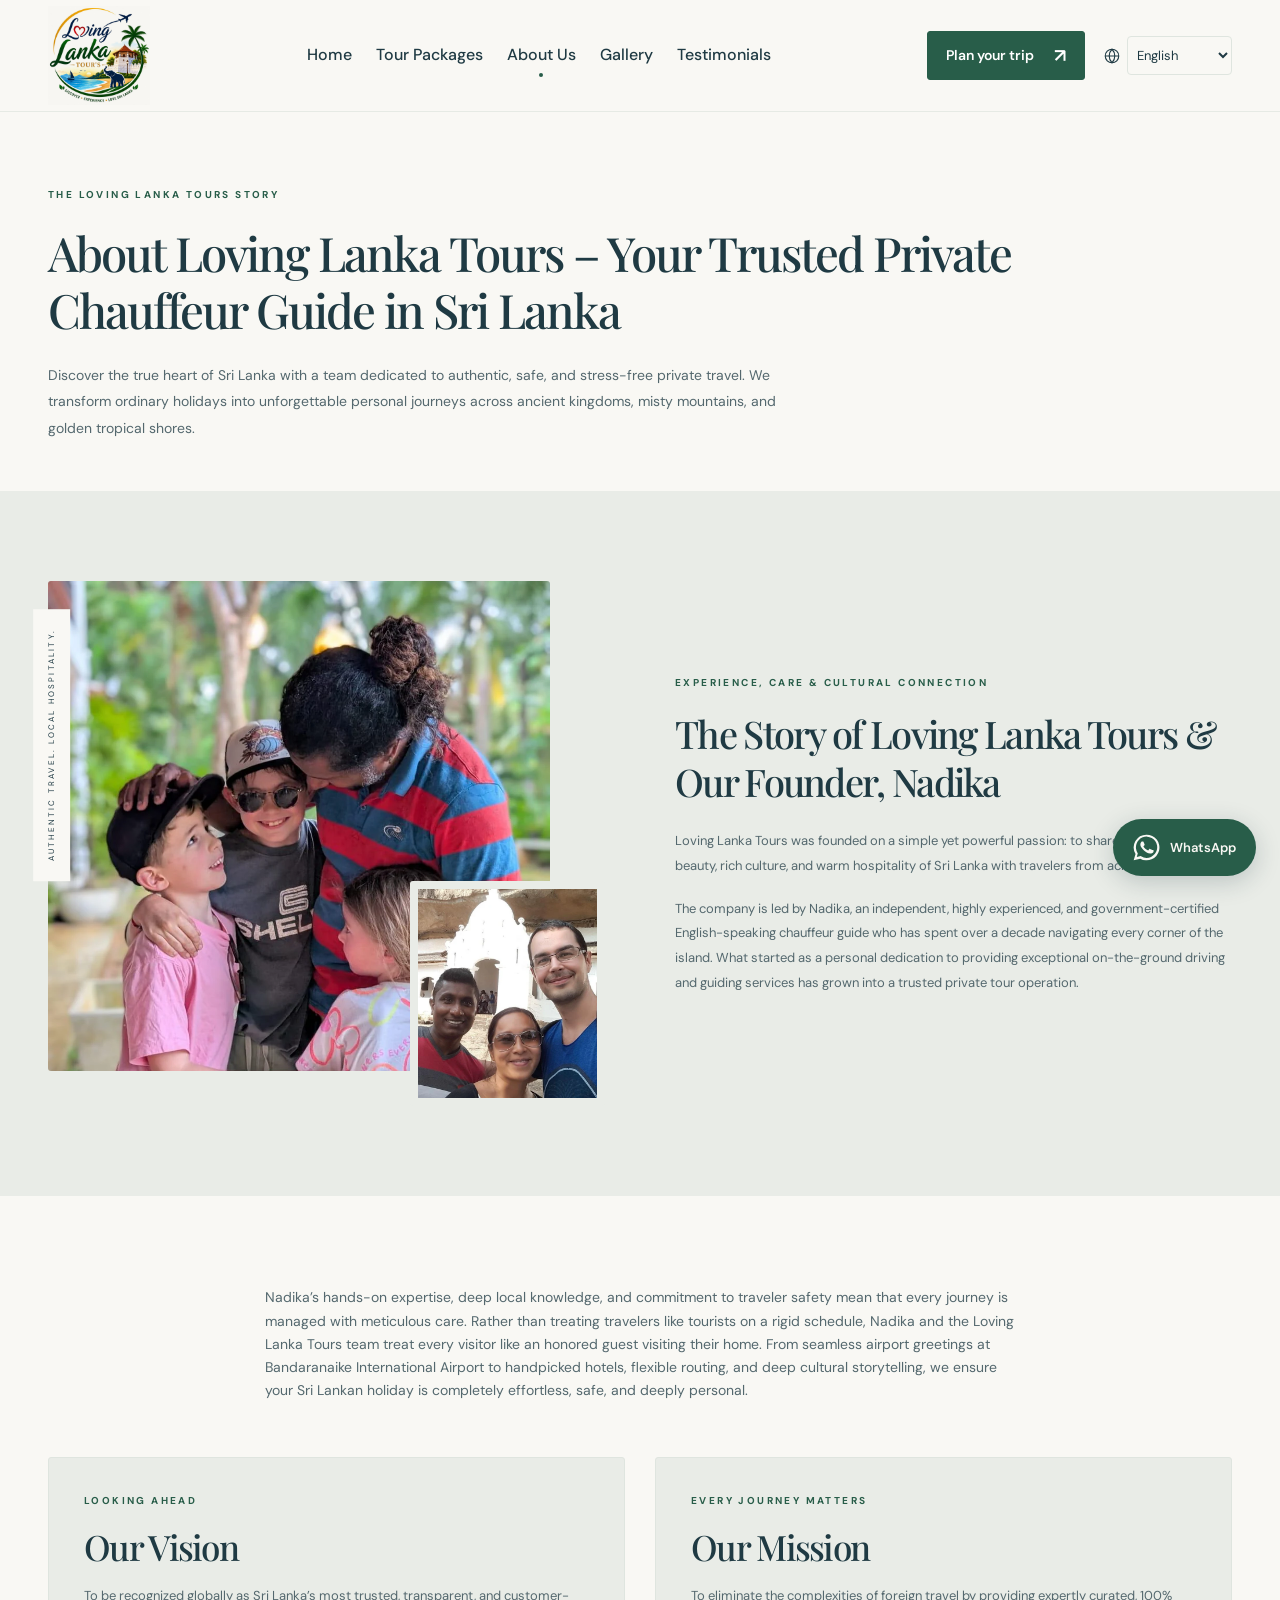
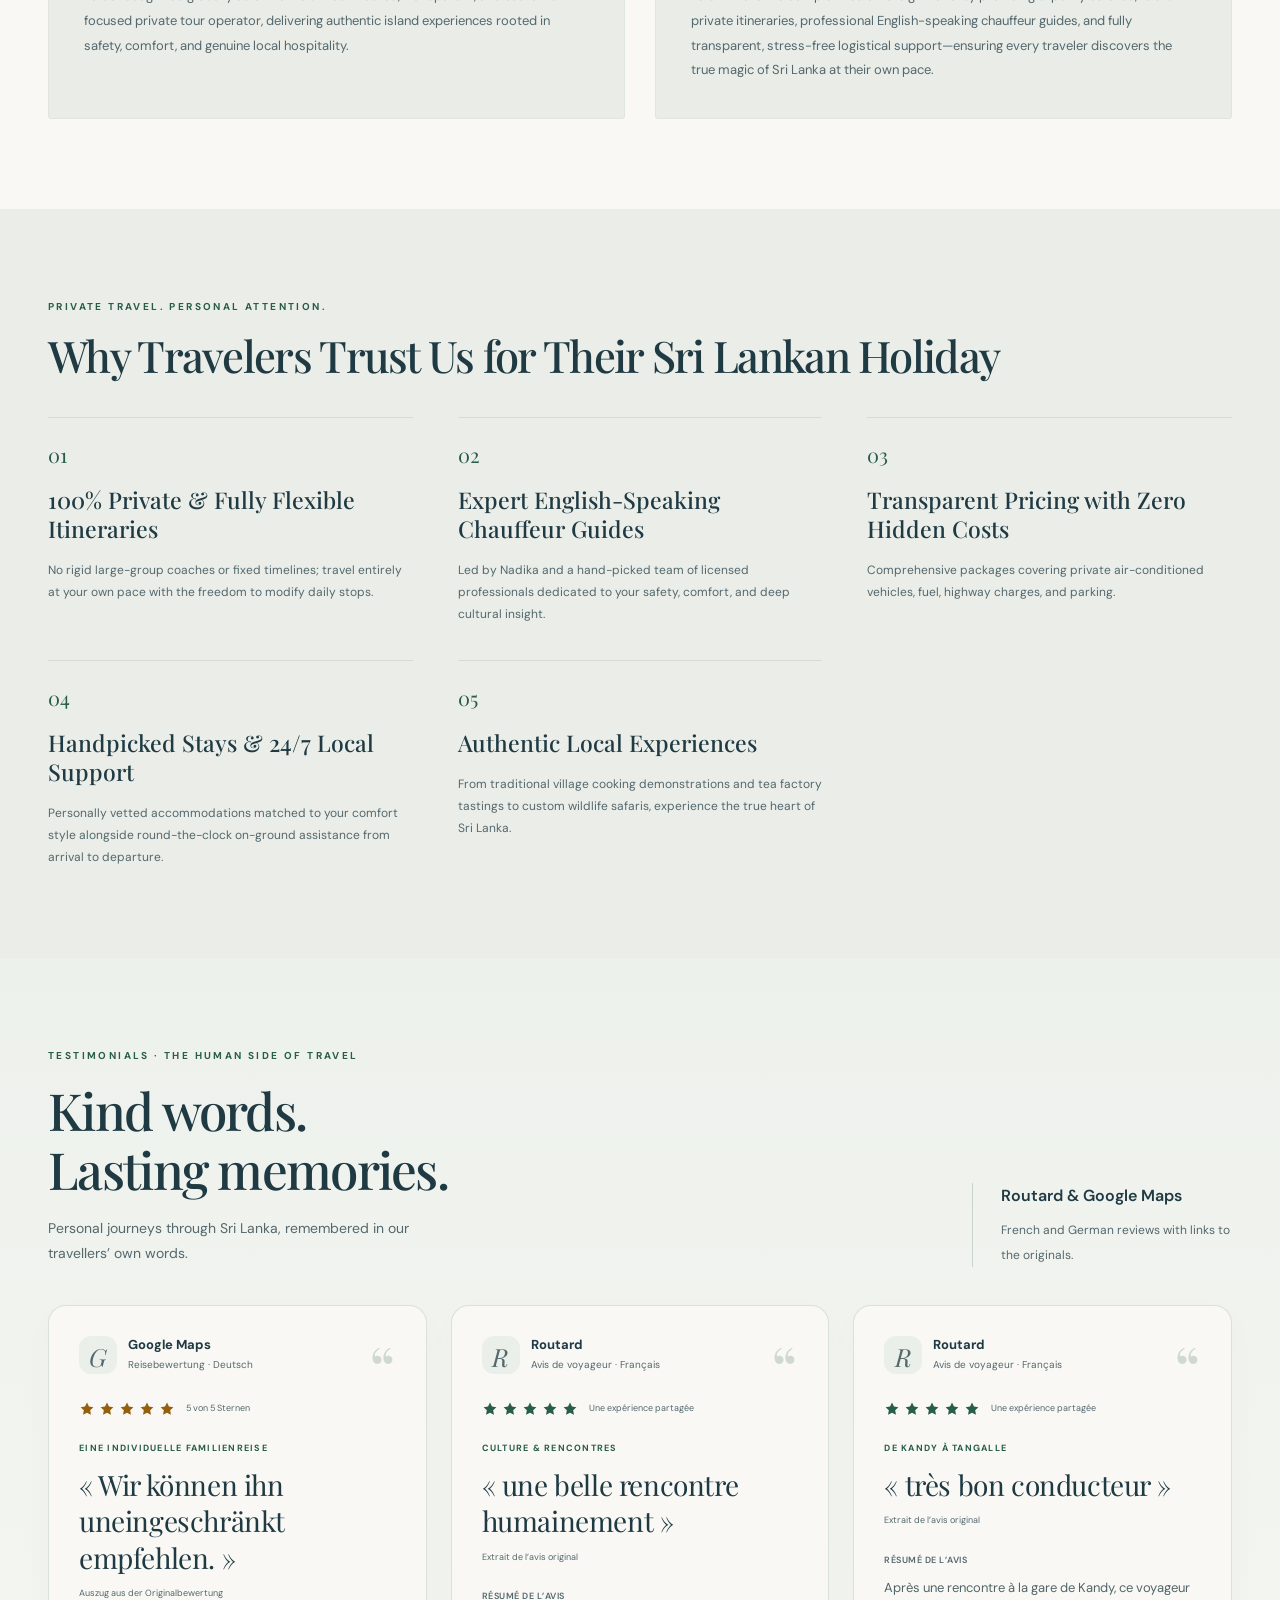
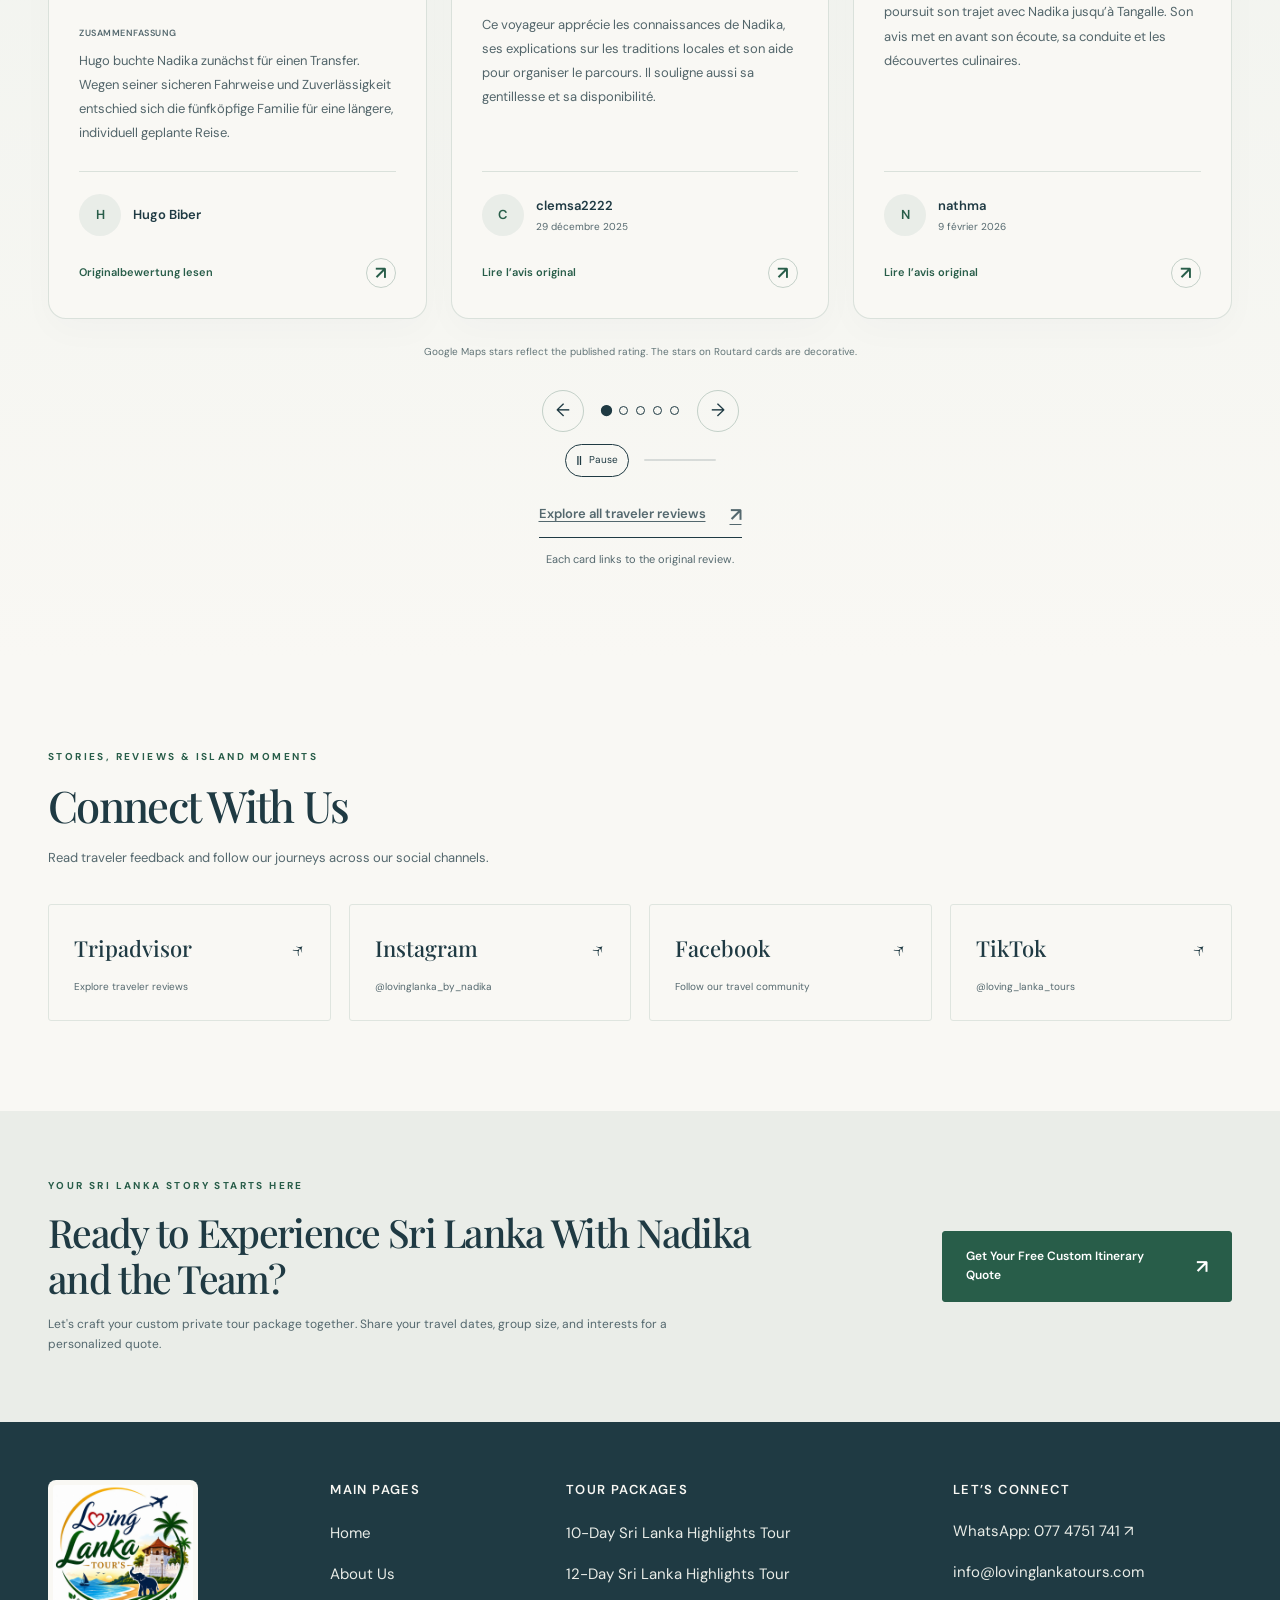
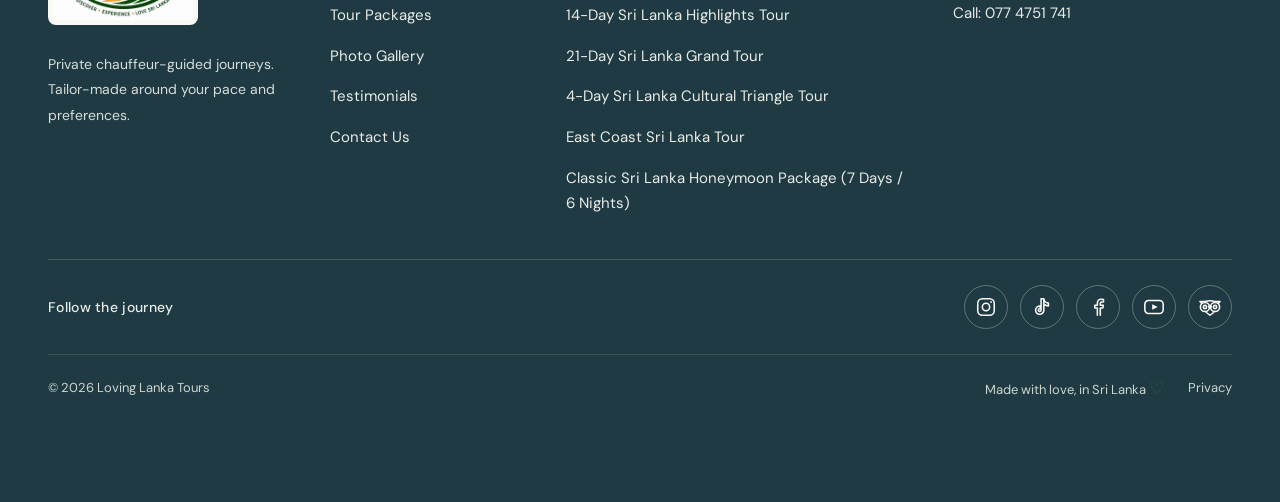
==== about.html @ 7426144e "Show the Google review first in testimonial sliders" ====
<!doctype html>
<html lang="en">
<head>
<meta charset="UTF-8"><meta name="viewport" content="width=device-width,initial-scale=1">
<meta name="theme-color" content="#1f3a43"><meta name="description" content="Discover the Loving Lanka Tours story and founder Nadika. Expert private chauffeur guides, local knowledge and tailor-made Sri Lanka itineraries.">
<title>About Loving Lanka Tours & Nadika | Loving Lanka Tours</title>
<meta property="og:type" content="website"><meta property="og:title" content="About Loving Lanka Tours & Nadika | Loving Lanka Tours"><meta property="og:description" content="Discover the Loving Lanka Tours story and founder Nadika. Expert private chauffeur guides, local knowledge and tailor-made Sri Lanka itineraries."><meta property="og:image" content="assets/sigiriya.jpg">
<link rel="icon" href="assets/loving-lanka-logo.svg" type="image/svg+xml">
<link rel="stylesheet" href="styles.css?v=20261111-featured-review">
<script src="content.js?v=20261111-languages-reviews" defer></script>
<script src="tour-content.js" defer></script>
<script src="app.js?v=20261111-featured-review" defer></script>
<script src="motion.js?v=20261106-contact-reviews" defer></script>
<script src="language.js?v=20261111-featured-review" defer></script>
<script src="whatsapp-chat.js?v=20261030-chat" defer></script>
</head>
<body data-page="about">
<a class="skip-link" href="#main">Skip to content</a>
<header class="header">
<a class="brand" href="index.html" aria-label="Loving Lanka Tours home"><img class="brand-logo" src="assets/loving-lanka-logo.svg" alt="Loving Lanka Tours — Discover, Experience, Love Sri Lanka" width="102" height="99"></a>
<nav class="desktop-nav" aria-label="Main navigation"><a href="index.html" data-nav="home">Home</a><a href="tours.html" data-nav="tours">Tour Packages</a><a href="about.html" data-nav="about">About Us</a><a href="gallery.html" data-nav="gallery">Gallery</a><a href="reviews.html" data-nav="reviews">Testimonials</a></nav>
<a class="button button-small header-cta" href="contact.html">Plan your trip <span aria-hidden="true">↗</span></a>
<div class="language-picker notranslate" translate="no"><label class="language-label" for="site-language"><svg viewBox="0 0 24 24" fill="none" aria-hidden="true"><circle cx="12" cy="12" r="9" stroke="currentColor" stroke-width="1.5"/><path d="M3 12h18M12 3c5 5 5 13 0 18-5-5-5-13 0-18Z" stroke="currentColor" stroke-width="1.5"/></svg><span class="sr-only">Website language</span></label><select id="site-language" aria-label="Website language" title="Choose a language to translate this page with Google Translate" data-source-page="about.html"><option value="en" lang="en">English</option><option value="de" lang="de">Deutsch</option><option value="fr" lang="fr">Français</option></select></div>
<button class="menu-toggle" aria-label="Open navigation" aria-expanded="false" aria-controls="mobile-nav"><span></span><span></span></button>
<nav id="mobile-nav" class="mobile-nav" aria-label="Mobile navigation" hidden><a href="index.html">Home</a><a href="tours.html">Tour Packages</a><a href="about.html">About Us</a><a href="gallery.html">Gallery</a><a href="reviews.html">Testimonials</a><a href="contact.html">Plan your trip ↗</a></nav>
</header>
<main id="main"><section class="page-intro wrap"><span class="eyebrow pink">THE LOVING LANKA TOURS STORY</span><h1>About Loving Lanka Tours – Your Trusted Private Chauffeur Guide in Sri Lanka</h1><p>Discover the true heart of Sri Lanka with a team dedicated to authentic, safe, and stress-free private travel. We transform ordinary holidays into unforgettable personal journeys across ancient kingdoms, misty mountains, and golden tropical shores.</p></section><section class="section about-section about-page"><div class="wrap about-grid"><div class="about-photos"><img class="about-main" src="assets/lanka-guest-11.webp" alt="A local guide sharing a family travel moment" loading="lazy"><img class="about-small" src="assets/lanka-guest-18.webp" alt="Travellers and their guide visiting a cave-temple site" loading="lazy"><span class="about-label">AUTHENTIC TRAVEL. LOCAL HOSPITALITY.</span></div><div class="about-text"><span class="eyebrow pink">EXPERIENCE, CARE & CULTURAL CONNECTION</span><h2>The Story of Loving Lanka Tours & Our Founder, Nadika</h2><p>Loving Lanka Tours was founded on a simple yet powerful passion: to share the authentic beauty, rich culture, and warm hospitality of Sri Lanka with travelers from across the globe.</p><p>The company is led by Nadika, an independent, highly experienced, and government-certified English-speaking chauffeur guide who has spent over a decade navigating every corner of the island. What started as a personal dedication to providing exceptional on-the-ground driving and guiding services has grown into a trusted private tour operation.</p></div></div></section><section class="section wrap"><div class="story-content"><p>Nadika’s hands-on expertise, deep local knowledge, and commitment to traveler safety mean that every journey is managed with meticulous care. Rather than treating travelers like tourists on a rigid schedule, Nadika and the Loving Lanka Tours team treat every visitor like an honored guest visiting their home. From seamless airport greetings at Bandaranaike International Airport to handpicked hotels, flexible routing, and deep cultural storytelling, we ensure your Sri Lankan holiday is completely effortless, safe, and deeply personal.</p></div><div class="vision-grid"><article><span class="eyebrow pink">LOOKING AHEAD</span><h2>Our Vision</h2><p>To be recognized globally as Sri Lanka’s most trusted, transparent, and customer-focused private tour operator, delivering authentic island experiences rooted in safety, comfort, and genuine local hospitality.</p></article><article><span class="eyebrow pink">EVERY JOURNEY MATTERS</span><h2>Our Mission</h2><p>To eliminate the complexities of foreign travel by providing expertly curated, 100% private itineraries, professional English-speaking chauffeur guides, and fully transparent, stress-free logistical support—ensuring every traveler discovers the true magic of Sri Lanka at their own pace.</p></article></div></section><section class="section reasons-section"><div class="wrap"><div class="section-head"><div><span class="eyebrow pink">PRIVATE TRAVEL. PERSONAL ATTENTION.</span><h2>Why Travelers Trust Us for Their Sri Lankan Holiday</h2></div></div><div class="reason-grid"><article class="reason-item"><span class="reason-number">01</span><h3>100% Private &amp; Fully Flexible Itineraries</h3><p>No rigid large-group coaches or fixed timelines; travel entirely at your own pace with the freedom to modify daily stops.</p></article><article class="reason-item"><span class="reason-number">02</span><h3>Expert English-Speaking Chauffeur Guides</h3><p>Led by Nadika and a hand-picked team of licensed professionals dedicated to your safety, comfort, and deep cultural insight.</p></article><article class="reason-item"><span class="reason-number">03</span><h3>Transparent Pricing with Zero Hidden Costs</h3><p>Comprehensive packages covering private air-conditioned vehicles, fuel, highway charges, and parking.</p></article><article class="reason-item"><span class="reason-number">04</span><h3>Handpicked Stays &amp; 24/7 Local Support</h3><p>Personally vetted accommodations matched to your comfort style alongside round-the-clock on-ground assistance from arrival to departure.</p></article><article class="reason-item"><span class="reason-number">05</span><h3>Authentic Local Experiences</h3><p>From traditional village cooking demonstrations and tea factory tastings to custom wildlife safaris, experience the true heart of Sri Lanka.</p></article></div></div></section><section class="section testimonials-section" id="testimonials" aria-labelledby="testimonials-heading"><div class="wrap"><div class="reviews-head"><div class="review-heading-copy"><span class="eyebrow pink">TESTIMONIALS · THE HUMAN SIDE OF TRAVEL</span><h2 id="testimonials-heading">Kind words.<br>Lasting memories.</h2><p>Personal journeys through Sri Lanka, remembered in our travellers’ own words.</p></div><div class="reviews-heading-note"><b>Routard &amp; Google Maps</b><span>French and German reviews with links to the originals.</span></div></div><div class="review-grid supplied-reviews" data-review-slider="3"><article class="review-card supplied-review sourced-review notranslate rated-review" lang="de" translate="no"><div class="review-card-top"><span class="review-platform-label"><span class="review-source-mark" aria-hidden="true">G</span><span><b>Google Maps</b><small>Reisebewertung · Deutsch</small></span></span><span class="review-quote-mark" aria-hidden="true">“</span></div><div class="review-star-row"><span class="review-stars" aria-hidden="true"><svg viewBox="0 0 24 24" fill="currentColor"><path d="m12 2.4 2.96 6 6.62.96-4.79 4.67 1.13 6.59L12 17.5l-5.92 3.12 1.13-6.59L2.42 9.36l6.62-.96Z"/></svg><svg viewBox="0 0 24 24" fill="currentColor"><path d="m12 2.4 2.96 6 6.62.96-4.79 4.67 1.13 6.59L12 17.5l-5.92 3.12 1.13-6.59L2.42 9.36l6.62-.96Z"/></svg><svg viewBox="0 0 24 24" fill="currentColor"><path d="m12 2.4 2.96 6 6.62.96-4.79 4.67 1.13 6.59L12 17.5l-5.92 3.12 1.13-6.59L2.42 9.36l6.62-.96Z"/></svg><svg viewBox="0 0 24 24" fill="currentColor"><path d="m12 2.4 2.96 6 6.62.96-4.79 4.67 1.13 6.59L12 17.5l-5.92 3.12 1.13-6.59L2.42 9.36l6.62-.96Z"/></svg><svg viewBox="0 0 24 24" fill="currentColor"><path d="m12 2.4 2.96 6 6.62.96-4.79 4.67 1.13 6.59L12 17.5l-5.92 3.12 1.13-6.59L2.42 9.36l6.62-.96Z"/></svg></span><span>5 von 5 Sternen</span></div><span class="eyebrow review-theme">Eine individuelle Familienreise</span><blockquote cite="https://www.google.com/maps?cid=6745680892322393253">« Wir können ihn uneingeschränkt empfehlen. »</blockquote><p class="review-excerpt-label">Auszug aus der Originalbewertung</p><p class="review-summary"><span>Zusammenfassung</span>Hugo buchte Nadika zunächst für einen Transfer. Wegen seiner sicheren Fahrweise und Zuverlässigkeit entschied sich die fünfköpfige Familie für eine längere, individuell geplante Reise.</p><div class="review-card-bottom"><div class="review-person"><span class="review-initial" aria-hidden="true">H</span><div><b>Hugo Biber</b></div></div><a class="review-original" href="https://www.google.com/maps?cid=6745680892322393253" target="_blank" rel="noopener noreferrer" aria-label="Originalbewertung von Hugo Biber auf Google Maps lesen (neuer Tab)"><span>Originalbewertung lesen</span><span class="review-link-arrow" aria-hidden="true">↗</span></a></div></article><article class="review-card supplied-review sourced-review notranslate" lang="fr" translate="no"><div class="review-card-top"><span class="review-platform-label"><span class="review-source-mark" aria-hidden="true">R</span><span><b>Routard</b><small>Avis de voyageur · Français</small></span></span><span class="review-quote-mark" aria-hidden="true">“</span></div><div class="review-star-row"><span class="review-stars" aria-hidden="true"><svg viewBox="0 0 24 24" fill="currentColor"><path d="m12 2.4 2.96 6 6.62.96-4.79 4.67 1.13 6.59L12 17.5l-5.92 3.12 1.13-6.59L2.42 9.36l6.62-.96Z"/></svg><svg viewBox="0 0 24 24" fill="currentColor"><path d="m12 2.4 2.96 6 6.62.96-4.79 4.67 1.13 6.59L12 17.5l-5.92 3.12 1.13-6.59L2.42 9.36l6.62-.96Z"/></svg><svg viewBox="0 0 24 24" fill="currentColor"><path d="m12 2.4 2.96 6 6.62.96-4.79 4.67 1.13 6.59L12 17.5l-5.92 3.12 1.13-6.59L2.42 9.36l6.62-.96Z"/></svg><svg viewBox="0 0 24 24" fill="currentColor"><path d="m12 2.4 2.96 6 6.62.96-4.79 4.67 1.13 6.59L12 17.5l-5.92 3.12 1.13-6.59L2.42 9.36l6.62-.96Z"/></svg><svg viewBox="0 0 24 24" fill="currentColor"><path d="m12 2.4 2.96 6 6.62.96-4.79 4.67 1.13 6.59L12 17.5l-5.92 3.12 1.13-6.59L2.42 9.36l6.62-.96Z"/></svg></span><span>Une expérience partagée</span></div><span class="eyebrow review-theme">De Kandy à Tangalle</span><blockquote cite="https://www.routard.com/forums/t/recommandation-chauffeur-nadika-au-sri-lanka/182083/12">« très bon conducteur »</blockquote><p class="review-excerpt-label">Extrait de l’avis original</p><p class="review-summary"><span>Résumé de l’avis</span>Après une rencontre à la gare de Kandy, ce voyageur poursuit son trajet avec Nadika jusqu’à Tangalle. Son avis met en avant son écoute, sa conduite et les découvertes culinaires.</p><div class="review-card-bottom"><div class="review-person"><span class="review-initial" aria-hidden="true">N</span><div><b>nathma</b><small><time datetime="2026-02-09">9 février 2026</time></small></div></div><a class="review-original" href="https://www.routard.com/forums/t/recommandation-chauffeur-nadika-au-sri-lanka/182083/12" target="_blank" rel="noopener noreferrer" aria-label="Lire l’avis original de nathma sur Routard (nouvel onglet)"><span>Lire l’avis original</span><span class="review-link-arrow" aria-hidden="true">↗</span></a></div></article><article class="review-card supplied-review sourced-review notranslate" lang="fr" translate="no"><div class="review-card-top"><span class="review-platform-label"><span class="review-source-mark" aria-hidden="true">R</span><span><b>Routard</b><small>Avis de voyageur · Français</small></span></span><span class="review-quote-mark" aria-hidden="true">“</span></div><div class="review-star-row"><span class="review-stars" aria-hidden="true"><svg viewBox="0 0 24 24" fill="currentColor"><path d="m12 2.4 2.96 6 6.62.96-4.79 4.67 1.13 6.59L12 17.5l-5.92 3.12 1.13-6.59L2.42 9.36l6.62-.96Z"/></svg><svg viewBox="0 0 24 24" fill="currentColor"><path d="m12 2.4 2.96 6 6.62.96-4.79 4.67 1.13 6.59L12 17.5l-5.92 3.12 1.13-6.59L2.42 9.36l6.62-.96Z"/></svg><svg viewBox="0 0 24 24" fill="currentColor"><path d="m12 2.4 2.96 6 6.62.96-4.79 4.67 1.13 6.59L12 17.5l-5.92 3.12 1.13-6.59L2.42 9.36l6.62-.96Z"/></svg><svg viewBox="0 0 24 24" fill="currentColor"><path d="m12 2.4 2.96 6 6.62.96-4.79 4.67 1.13 6.59L12 17.5l-5.92 3.12 1.13-6.59L2.42 9.36l6.62-.96Z"/></svg><svg viewBox="0 0 24 24" fill="currentColor"><path d="m12 2.4 2.96 6 6.62.96-4.79 4.67 1.13 6.59L12 17.5l-5.92 3.12 1.13-6.59L2.42 9.36l6.62-.96Z"/></svg></span><span>Une expérience partagée</span></div><span class="eyebrow review-theme">Dix jours de découverte</span><blockquote cite="https://www.routard.com/forums/t/recommandation-chauffeur-nadika-au-sri-lanka/182083/9">« très prudent »</blockquote><p class="review-excerpt-label">Extrait de l’avis original</p><p class="review-summary"><span>Résumé de l’avis</span>Pour un premier séjour avec chauffeur, ces voyageurs retiennent la conduite rassurante de Nadika, son humour et ses suggestions de visites. Ils évoquent notamment une baignade près de Sigiriya.</p><div class="review-card-bottom"><div class="review-person"><span class="review-initial" aria-hidden="true">A</span><div><b>Anonyme</b><small><time datetime="2017-09-17">17 septembre 2017</time></small></div></div><a class="review-original" href="https://www.routard.com/forums/t/recommandation-chauffeur-nadika-au-sri-lanka/182083/9" target="_blank" rel="noopener noreferrer" aria-label="Lire l’avis original de Anonyme sur Routard (nouvel onglet)"><span>Lire l’avis original</span><span class="review-link-arrow" aria-hidden="true">↗</span></a></div></article></div><p class="review-star-note">Google Maps stars reflect the published rating. The stars on Routard cards are decorative.</p><div class="review-controls" aria-label="Traveler testimonials"><button class="review-arrow" data-review-direction="-1" aria-label="Previous testimonial">←</button><button data-review-index="0" aria-label="Read Hugo Biber testimonial" aria-pressed="true"></button><button data-review-index="1" aria-label="Read nathma testimonial" aria-pressed="false"></button><button data-review-index="2" aria-label="Read Anonyme testimonial" aria-pressed="false"></button><button data-review-index="3" aria-label="Read Anonyme testimonial" aria-pressed="false"></button><button data-review-index="4" aria-label="Read clemsa2222 testimonial" aria-pressed="false"></button><button class="review-arrow" data-review-direction="1" aria-label="Next testimonial">→</button></div><div class="review-playback"><button class="slider-playback" data-slider-pause="reviews" aria-label="Pause testimonial slideshow" aria-pressed="false"><span aria-hidden="true">Ⅱ</span><span class="playback-label">Pause</span></button><span class="slider-progress" aria-hidden="true"><span class="slider-progress-fill"></span></span></div><p class="review-source"><a class="text-link" href="reviews.html">Explore all traveler reviews <span aria-hidden="true">↗</span></a><br><span>Each card links to the original review.</span></p></div></section><section class="section social-section"><div class="wrap"><div class="section-head"><div><span class="eyebrow pink">STORIES, REVIEWS & ISLAND MOMENTS</span><h2>Connect With Us</h2><p>Read traveler feedback and follow our journeys across our social channels.</p></div></div><div class="social-grid"><a href="https://www.tripadvisor.co.uk/attraction_review-g304138-d16664850-reviews-loving_lanka_tours-kandy_kandy_district_central_province.html" target="_blank" rel="noopener"><b>Tripadvisor <span aria-hidden="true">↗</span></b><small>Explore traveler reviews</small></a><a href="https://www.instagram.com/lovinglanka_by_nadika/" target="_blank" rel="noopener"><b>Instagram <span aria-hidden="true">↗</span></b><small>@lovinglanka_by_nadika</small></a><a href="https://www.facebook.com/lovinglankabynadika/" target="_blank" rel="noopener"><b>Facebook <span aria-hidden="true">↗</span></b><small>Follow our travel community</small></a><a href="https://www.tiktok.com/@loving_lanka_tours" target="_blank" rel="noopener"><b>TikTok <span aria-hidden="true">↗</span></b><small>@loving_lanka_tours</small></a></div></div></section><section class="cta-section"><div class="wrap cta-inner"><div><span class="eyebrow pink">YOUR SRI LANKA STORY STARTS HERE</span><h2>Ready to Experience Sri Lanka With Nadika and the Team?</h2><p>Let&#39;s craft your custom private tour package together. Share your travel dates, group size, and interests for a personalized quote..</p></div><div class="cta-actions"><a href="contact.html" class="button">Get Your Free Custom Itinerary Quote <span aria-hidden="true">↗</span></a></div></div></section></main>
<footer class="footer"><div class="footer-top wrap"><div><a class="brand footer-brand" href="index.html"><img class="brand-logo" src="assets/loving-lanka-logo.svg" alt="Loving Lanka Tours — Discover, Experience, Love Sri Lanka" width="102" height="99"></a><p>Private chauffeur-guided journeys.<br>Tailor-made around your pace and preferences.</p></div><div class="footer-pages"><h2 class="footer-heading">Main Pages</h2><nav aria-label="Footer main pages"><a href="index.html">Home</a><a href="about.html">About Us</a><a href="tours.html">Tour Packages</a><a href="gallery.html">Photo Gallery</a><a href="reviews.html">Testimonials</a><a href="contact.html">Contact Us</a></nav></div><div class="footer-tours"><h2 class="footer-heading">Tour Packages</h2><nav aria-label="Footer tour packages"><a href="tour-highlights-10.html">10-Day Sri Lanka Highlights Tour</a><a href="tour-highlights-12.html">12-Day Sri Lanka Highlights Tour</a><a href="tour-highlights-14.html">14-Day Sri Lanka Highlights Tour</a><a href="tour-grand-21.html">21-Day Sri Lanka Grand Tour</a><a href="tour-culture-4.html">4-Day Sri Lanka Cultural Triangle Tour</a><a href="tour-east-coast.html">East Coast Sri Lanka Tour</a><a href="tour-honeymoon-7.html">Classic Sri Lanka Honeymoon Package (7 Days / 6 Nights)</a></nav></div><div><span class="eyebrow">LET’S CONNECT</span><a href="https://wa.me/94774751741" target="_blank" rel="noopener">WhatsApp: 077 4751 741 ↗</a><a href="mailto:info@lovinglankatours.com">info@lovinglankatours.com</a><a href="tel:+94774751741">Call: 077 4751 741</a></div></div><div class="footer-social wrap"><span class="footer-social-label">Follow the journey</span><nav class="footer-social-icons" aria-label="Follow Loving Lanka Tours"><a href="https://www.instagram.com/lovinglanka_by_nadika/" target="_blank" rel="noopener noreferrer" aria-label="Loving Lanka Tours on Instagram (opens in a new tab)" title="Instagram"><svg viewBox="0 0 24 24" fill="none" stroke="currentColor" stroke-width="1.7" stroke-linecap="round" stroke-linejoin="round" aria-hidden="true"><rect x="3" y="3" width="18" height="18" rx="5"/><circle cx="12" cy="12" r="4"/><circle cx="17.5" cy="6.5" r="1" fill="currentColor" stroke="none"/></svg></a><a href="https://www.tiktok.com/@loving_lanka_tours" target="_blank" rel="noopener noreferrer" aria-label="Loving Lanka Tours on TikTok (opens in a new tab)" title="TikTok"><svg viewBox="0 0 24 24" fill="none" stroke="currentColor" stroke-width="1.7" stroke-linecap="round" stroke-linejoin="round" aria-hidden="true"><path d="M14 3v12.5a4.5 4.5 0 1 1-4-4.5v3a1.5 1.5 0 1 0 1 1.5V3h3c.4 2.7 2.1 4.5 5 4.8v3c-2-.1-3.6-.8-5-2"/></svg></a><a href="https://www.facebook.com/lovinglankabynadika/" target="_blank" rel="noopener noreferrer" aria-label="Loving Lanka Tours on Facebook (opens in a new tab)" title="Facebook"><svg viewBox="0 0 24 24" fill="none" stroke="currentColor" stroke-width="1.7" stroke-linecap="round" stroke-linejoin="round" aria-hidden="true"><path d="M14.5 21v-8h2.8l.5-3h-3.3V8c0-.9.3-1.5 1.6-1.5H18V3.8c-.7-.1-1.6-.2-2.5-.2-2.5 0-4.2 1.5-4.2 4.3V10H8.5v3h2.8v8"/></svg></a><a href="https://www.youtube.com/channel/UCVi81lHfutHq9T9eoYvtcVw" target="_blank" rel="noopener noreferrer" aria-label="Loving Lanka Tours on YouTube (opens in a new tab)" title="YouTube"><svg viewBox="0 0 24 24" fill="none" stroke="currentColor" stroke-width="1.7" stroke-linecap="round" stroke-linejoin="round" aria-hidden="true"><rect x="2" y="5" width="20" height="14" rx="4"/><path d="m10 9 6 3-6 3Z" fill="currentColor" stroke="none"/></svg></a><a href="https://www.tripadvisor.co.uk/attraction_review-g304138-d16664850-reviews-loving_lanka_tours-kandy_kandy_district_central_province.html" target="_blank" rel="noopener noreferrer" aria-label="Loving Lanka Tours on Tripadvisor (opens in a new tab)" title="Tripadvisor"><svg viewBox="0 0 24 24" fill="none" stroke="currentColor" stroke-width="1.7" stroke-linecap="round" stroke-linejoin="round" aria-hidden="true"><path d="m3 8-2-2h6a16 16 0 0 1 10 0h6l-2 2M10.5 11.5l1.5 2 1.5-2M8 18l4 3 4-3"/><circle cx="6.5" cy="12" r="5"/><circle cx="17.5" cy="12" r="5"/><circle cx="6.5" cy="12" r="1.8"/><circle cx="17.5" cy="12" r="1.8"/></svg></a></nav></div><div class="footer-bottom wrap"><span>© 2026 Loving Lanka Tours</span><span>Made with love, in Sri Lanka <span class="pink">♡</span></span><a href="privacy.html">Privacy</a></div></footer>
<dialog id="journey-dialog" class="journey-dialog" aria-label="Journey details"><button class="dialog-close" aria-label="Close journey details">×</button><div id="journey-detail"></div></dialog>
<dialog id="lightbox" class="lightbox" aria-label="Travel photo viewer"><button class="dialog-close" aria-label="Close photo">×</button><button class="lightbox-prev" aria-label="Previous photo">←</button><figure><img id="lightbox-image" alt=""><figcaption id="lightbox-caption"></figcaption></figure><button class="lightbox-next" aria-label="Next photo">→</button></dialog>
<section class="whatsapp-panel" id="whatsapp-panel" role="dialog" aria-labelledby="whatsapp-panel-title" aria-describedby="whatsapp-panel-note" hidden><div class="whatsapp-panel-header"><div><span class="eyebrow">LOVING LANKA TOURS</span><h2 id="whatsapp-panel-title">Chat with Nadika</h2></div><button class="whatsapp-panel-close" type="button" aria-label="Close WhatsApp message window">×</button></div><div class="whatsapp-panel-body"><p class="whatsapp-greeting">Hello! Tell Nadika about your Sri Lanka trip or ask a question.</p><form id="whatsapp-message-form"><label for="whatsapp-message">Your message</label><textarea id="whatsapp-message" name="message" rows="4" maxlength="2000" placeholder="Hi Nadika, I’d like to plan a tour…" required></textarea><p id="whatsapp-panel-note">Click Send to open WhatsApp with your message ready. You can send it to Nadika there.</p><button class="button whatsapp-send" type="submit" disabled>Send <span aria-hidden="true">↗</span></button></form></div></section>
<button class="whatsapp-float" type="button" aria-label="Chat with Nadika on WhatsApp" aria-expanded="false" aria-controls="whatsapp-panel" aria-haspopup="dialog"><svg viewBox="0 0 32 32" fill="currentColor" aria-hidden="true"><path d="M16 .8A15.1 15.1 0 0 0 3 23.6L.8 31.2l7.8-2A15.2 15.2 0 1 0 16 .8Zm0 27.5a12.5 12.5 0 0 1-6.4-1.8l-.5-.3-4.6 1.2 1.2-4.5-.3-.5a12.6 12.6 0 1 1 10.6 5.9Zm6.9-9.4c-.4-.2-2.3-1.1-2.6-1.2-.4-.1-.6-.2-.9.2l-1.2 1.4c-.2.2-.4.3-.8.1-1.1-.5-2.1-1.1-2.9-1.8a11 11 0 0 1-2-2.5c-.2-.4 0-.6.2-.8l.6-.7.4-.7c.1-.2 0-.5 0-.7l-1.2-2.8c-.3-.7-.6-.6-.8-.6h-.7c-.3 0-.7.1-1 .5a4.2 4.2 0 0 0-1.3 3.1c0 1.9 1.4 3.6 1.6 3.9.2.2 2.7 4.1 6.5 5.8.9.4 1.6.6 2.2.8 1 .3 1.9.2 2.6.1.8-.1 2.3-.9 2.6-1.8.3-.9.3-1.7.2-1.8-.1-.2-.3-.3-.7-.5Z"/></svg><span>WhatsApp</span></button>
</body></html>
---- styles.css ----
@import url('https://fonts.googleapis.com/css2?family=DM+Sans:wght@400;500;600;700&family=Playfair+Display:ital,wght@0,500;0,600;0,700;1,500;1,600&display=swap');
:root{--paper:#f9f8f4;--white:#f9f8f4;--green:#1f3a43;--ink:#1f3a43;--muted:#54686e;--pink:#285d49;--rose:#eaede8;--line:#dfe5df;--serif:'Playfair Display',Georgia,serif;--sans:'DM Sans',Arial,sans-serif}
*{box-sizing:border-box}html{scroll-behavior:smooth;scroll-padding-top:100px}body{margin:0;background:var(--paper);color:var(--ink);font-family:var(--sans);font-size:15px;line-height:1.65}body:has(dialog[open]){overflow:hidden}a{color:inherit;text-decoration:none}button,input,textarea,select{font:inherit}button,a,input,select,textarea{-webkit-tap-highlight-color:transparent}button{cursor:pointer}img{display:block;max-width:100%}button:focus-visible,a:focus-visible,input:focus-visible,select:focus-visible,textarea:focus-visible,summary:focus-visible{outline:3px solid var(--pink);outline-offset:5px}h1,h2,h3,p{margin:0}h1,h2,h3{font-family:var(--serif);font-weight:500}h2{font-size:clamp(34px,3.4vw,50px);line-height:1.18;letter-spacing:-1.7px}h3{line-height:1.25}h1 em,h2 em{font-weight:500}p{color:var(--muted)}.wrap{width:min(1216px,calc(100% - 96px));margin:auto}.section{padding:90px 0}.eyebrow{display:block;font-size:10px;letter-spacing:2.4px;font-weight:700;text-transform:uppercase;line-height:1.6}.eyebrow.pink{color:var(--pink)}.pink{color:var(--pink)}.button{display:inline-flex;justify-content:center;align-items:center;gap:30px;background:var(--pink);color:white;padding:15px 23px;border:1px solid var(--pink);border-radius:3px;font-size:12px;font-weight:600;line-height:1.6;transition:background .2s,transform .2s}.button:hover{background:#285d49;border-color:#285d49;transform:translateY(-2px)}.button span{font-size:19px;line-height:1}.button-small{padding:12px 18px;gap:20px}.button-green{background:var(--green);border-color:var(--green)}.button-green:hover{background:#285d49;border-color:#285d49}.button-outline{background:transparent;border-color:var(--green);color:var(--green)}.button-outline:hover{background:var(--green);color:#f9f8f4;border-color:var(--green)}.text-link{display:inline-flex;align-items:center;gap:24px;font-size:12px;font-weight:600;border-bottom:1px solid var(--ink);padding-bottom:7px}.text-link:hover{color:var(--pink);border-color:var(--pink)}.text-link span{font-size:19px}.skip-link{position:fixed;top:-80px;left:12px;padding:12px 20px;background:var(--green);color:white;z-index:100}.skip-link:focus{top:10px}
.header{height:96px;display:flex;align-items:center;justify-content:space-between;gap:24px;padding:0 48px;background:var(--paper);position:sticky;top:0;z-index:30;border-bottom:1px solid #e6eae4}.brand{display:inline-flex;align-items:center;gap:10px;white-space:nowrap;font-family:var(--serif);font-size:25px;line-height:1.3;letter-spacing:-.6px}.brand-icon{width:46px;height:46px;color:var(--pink)}.brand-sub{display:block;font-family:var(--sans);font-size:8px;font-weight:600;letter-spacing:3px;margin-top:5px}.desktop-nav{display:flex;gap:29px;margin-left:auto;margin-right:auto}.desktop-nav a{font-size:11px;position:relative;padding:8px 0;color:#1f3a43;white-space:nowrap}.desktop-nav a:hover,.desktop-nav a[aria-current]{color:var(--green)}.desktop-nav a[aria-current]:after{content:'';position:absolute;width:4px;height:4px;background:var(--pink);border-radius:50%;bottom:0;left:calc(50% - 2px)}.menu-toggle{display:none;background:none;border:0;padding:12px}.menu-toggle span{display:block;width:23px;height:1px;background:var(--green);margin:6px 0}.mobile-nav{position:absolute;top:100%;left:0;right:0;background:var(--paper);border-bottom:1px solid var(--line);padding:20px 30px;box-shadow:0 10px 20px #1f3a4310}.mobile-nav a{display:block;padding:12px 0}.mobile-nav[hidden]{display:none}
.hero{position:relative;min-height:655px;isolation:isolate;display:flex;align-items:center;background:var(--green);color:white;overflow:hidden}.hero-image{position:absolute;inset:0;width:100%;height:100%;object-fit:cover;object-position:50% 50%;z-index:-2}.hero:before{content:'';position:absolute;inset:0;background:linear-gradient(90deg,rgba(31,58,67,.78) 0%,rgba(31,58,67,.55) 38%,rgba(31,58,67,.08) 77%),linear-gradient(0deg,rgba(31,58,67,.48),transparent 55%);z-index:-1}.hero-content{padding:76px 0 103px}.hero .eyebrow{color:#eaede7;display:flex;align-items:center;gap:10px}.hero .eyebrow:before{content:'';width:22px;height:1px;background:#eaede7}.hero h1{font-size:clamp(55px,5.9vw,83px);line-height:1.06;letter-spacing:-3px;margin:26px 0 25px;max-width:650px}.hero h1 em{color:#dee4de}.hero-content>p{max-width:390px;color:#e5e9e4;font-size:13px;line-height:1.85}.hero-actions{display:flex;align-items:center;gap:30px;margin-top:31px}.hero-actions .text-link{color:white;border-color:#f9f8f470}.hero-badge{position:absolute;right:60px;top:45px;width:116px;height:116px;border:1px solid #f9f8f477;border-radius:50%;display:flex;align-items:center;justify-content:center;flex-direction:column;transform:rotate(12deg);color:#eaede8;gap:4px;font-size:9px;letter-spacing:1.7px;text-align:center}.hero-badge b{font-family:var(--serif);font-weight:400;font-size:32px;letter-spacing:0;line-height:1.2}.hero-bottom{position:absolute;bottom:28px;left:0;right:0;display:flex;align-items:center;justify-content:space-between}.hero-guide{display:flex;align-items:center;gap:12px}.hero-guide img{width:43px;height:43px;object-fit:cover;object-position:95% 45%;border-radius:50%;border:2px solid #f9f8f466}.hero-guide b{font-size:11px;font-weight:500;display:block}.hero-guide small{font-size:10px;color:#e0e5df}.hero-location{display:flex;align-items:center;gap:13px;font-size:10px;color:#e6eae4}.hero-location span{font-size:20px}.hero-location b{font-size:10px;font-weight:500;display:block}.hero-location small{font-size:9px;color:#d9e0da}.scroll-label{font-size:9px;letter-spacing:2px;display:flex;align-items:center;gap:14px}.trust-strip{border-bottom:1px solid var(--line);padding:27px 0}.trust-inner{display:flex;align-items:center;justify-content:space-between;gap:20px}.trust-intro{font-family:var(--serif);font-size:17px}.trust-item{display:flex;gap:10px;align-items:center;font-size:11px}.trust-icon{font-size:22px;color:var(--green);font-family:Georgia,serif}.trust-item small{display:block;color:var(--muted);font-size:9px}.trust-divider{height:28px;width:1px;background:var(--line)}
.section-head{display:flex;justify-content:space-between;align-items:end;margin-bottom:36px;gap:30px}.section-head .eyebrow{margin-bottom:15px}.section-head p{font-size:13px;margin-top:16px;max-width:450px}.journey-grid{display:grid;grid-template-columns:repeat(3,1fr);gap:24px}.journey-card{position:relative}.journey-photo{height:330px;position:relative;overflow:hidden;background:#dfe5df;border-radius:3px}.journey-photo>img{height:100%;width:100%;object-fit:cover;transition:transform .6s}.journey-card:hover .journey-photo>img{transform:scale(1.035)}.journey-tag{position:absolute;top:18px;left:18px;background:#f9f8f4e8;padding:6px 11px;font-size:8px;letter-spacing:1.5px;text-transform:uppercase;border-radius:2px;color:var(--green)}.journey-num{position:absolute;bottom:18px;left:20px;color:#f9f8f4;font-family:var(--serif);font-size:25px;text-shadow:0 1px 10px #1f3a4388}.journey-card h3{font-size:24px;margin-top:20px}.journey-card p{font-size:12px;line-height:1.8;margin:9px 0 15px;max-width:320px}.journey-meta{font-size:8px;letter-spacing:1.2px;color:var(--muted);text-transform:uppercase}.journey-bottom{display:flex;justify-content:space-between;align-items:center;padding-top:18px;margin-top:17px;border-top:1px solid var(--line)}.circle-button{border:1px solid var(--line);border-radius:50%;width:35px;height:35px;background:transparent;display:grid;place-items:center;color:var(--green);font-size:18px}.circle-button:hover{background:var(--green);color:white;border-color:var(--green)}.journey-note{text-align:center;font-size:11px;margin-top:32px;color:var(--muted)}.journey-note a{border-bottom:1px solid #8d9a9d;color:var(--green)}
.about-section{background:#e9ece7}.about-grid{display:grid;grid-template-columns:1fr 1fr;gap:95px;align-items:center}.about-photos{position:relative;padding-right:55px;padding-bottom:35px}.about-main{width:100%;height:490px;object-fit:cover;object-position:50% 50%;border-radius:3px}.about-small{position:absolute;bottom:0;right:0;width:195px;height:225px;object-fit:cover;object-position:94% center;border:8px solid #e9ece7;border-radius:3px}.about-label{position:absolute;left:-15px;top:28px;writing-mode:vertical-rl;transform:rotate(180deg);font-size:8px;letter-spacing:2.2px;background:var(--paper);padding:20px 12px}.about-text .eyebrow{margin-bottom:19px}.about-text h2{margin-bottom:24px}.about-text p{font-size:13px;margin-bottom:17px;line-height:1.9}.about-text .signature{font-family:var(--serif);font-size:27px;font-style:italic;color:var(--green);margin:23px 0 0}.signature-label{display:block;font-size:9px;letter-spacing:1.4px;color:var(--muted);margin:3px 0 25px}.about-text .text-link{margin-top:12px}.about-values{display:flex;gap:30px;padding-top:25px;border-top:1px solid #d6ded7;margin-top:25px}.about-values b{font-family:var(--serif);font-size:25px;font-weight:500;display:block}.about-values small{font-size:9px;letter-spacing:1px;color:var(--muted)}
.process{background:var(--green);color:#f9f8f4}.process-head{display:flex;justify-content:space-between;align-items:end;margin-bottom:50px}.process-head .eyebrow{color:#cfd9d2;margin-bottom:18px}.process-head p{color:#d4ddd6;font-size:12px;max-width:280px}.process-grid{display:grid;grid-template-columns:repeat(3,1fr);gap:65px}.process-step{border-top:1px solid #f9f8f430;padding-top:22px;position:relative}.process-step .step-number{font-family:var(--serif);font-size:15px;color:#d9e0da}.process-step h3{font-size:23px;margin:20px 0 12px}.process-step p{color:#d2dbd4;font-size:12px;line-height:1.9}.process-step .step-arrow{position:absolute;right:0;top:15px;color:#c8d4cc;font-size:23px}
.reviews-head{text-align:center;max-width:650px;margin:0 auto 40px}.reviews-head .eyebrow{margin-bottom:17px}.review-grid{display:grid;grid-template-columns:repeat(3,1fr);gap:24px}.review-card{border:1px solid var(--line);border-radius:3px;padding:30px;background:#f9f8f4;display:flex;flex-direction:column}.quote-icon{font-family:var(--serif);font-size:53px;line-height:.8;color:var(--pink)}.review-card h3{font-size:23px;line-height:1.4;margin:20px 0 16px}.review-card>p{font-size:12px;line-height:1.9;flex:1}.review-person{margin-top:26px;padding-top:19px;border-top:1px solid var(--line);display:flex;align-items:center;gap:12px}.review-initial{width:36px;height:36px;border-radius:50%;background:#e8ece6;display:grid;place-items:center;font-size:11px;color:var(--green)}.review-person b{font-size:11px;font-weight:600;display:block}.review-person small{font-size:9px;color:var(--muted)}.review-source{text-align:center;margin-top:29px;font-size:10px;color:var(--muted)}.review-source a{text-decoration:underline;text-underline-offset:3px}.review-controls{display:flex;gap:8px;justify-content:center;margin-top:24px}.review-controls button{width:9px;height:9px;border-radius:50%;padding:0;background:transparent;border:1px solid var(--green)}.review-controls button[aria-pressed=true]{background:var(--green)}
.gallery-section{padding-top:0}.gallery-strip{display:grid;grid-template-columns:1.15fr .8fr 1.15fr .8fr;gap:14px}.photo-button{display:block;position:relative;padding:0;border:0;background:#dde3dd;overflow:hidden;border-radius:3px;cursor:zoom-in}.photo-button img{width:100%;height:275px;object-fit:cover;transition:transform .5s}.photo-button:hover img{transform:scale(1.035)}.photo-button:after{content:'↗';position:absolute;bottom:14px;right:15px;color:#f9f8f4;border:1px solid #f9f8f488;border-radius:50%;width:29px;height:29px;display:grid;place-items:center;font-size:14px;background:#1f3a4344}.gallery-heading{display:flex;align-items:center;justify-content:space-between;margin-bottom:25px;gap:20px}.gallery-heading h2{font-size:37px}.gallery-heading .eyebrow{margin-bottom:13px}
.faq{border-top:1px solid var(--line)}.faq-grid{display:grid;grid-template-columns:.85fr 1.15fr;gap:100px}.faq-intro .eyebrow{margin-bottom:18px}.faq-intro p{margin:22px 0;font-size:13px;max-width:310px}.faq-intro h2{max-width:300px}.faq-list details{border-bottom:1px solid var(--line)}.faq-list details:first-child{border-top:1px solid var(--line)}.faq-list summary{list-style:none;font-size:13px;font-weight:500;padding:21px 35px 21px 0;cursor:pointer;position:relative}.faq-list summary::-webkit-details-marker{display:none}.faq-list summary:after{content:'+';position:absolute;right:2px;top:16px;font-size:22px;font-weight:400}.faq-list details[open] summary:after{content:'−'}.faq-list details p{font-size:12px;line-height:1.9;padding:0 25px 22px 0}.cta-section{padding:67px 0;background:var(--rose);position:relative;overflow:hidden}.cta-inner{display:flex;align-items:center;justify-content:space-between;gap:40px}.cta-inner .eyebrow{margin-bottom:15px}.cta-inner h2{font-size:46px}.cta-inner p{margin-top:14px;font-size:12px}.cta-actions{display:flex;align-items:center;gap:20px}.cta-actions>span{font-family:var(--serif);font-style:italic;font-size:13px}.footer{background:var(--green);color:#e9ece7;padding-top:58px}.footer-top{display:grid;grid-template-columns:1.6fr 1fr 1.2fr 1fr;gap:35px;padding-bottom:50px}.footer-brand{font-size:27px}.footer .brand-sub{font-size:7px;letter-spacing:1.8px;color:#d0d9d2}.footer-top p{font-size:11px;line-height:1.9;color:#9ea9aa;margin-top:19px}.footer-top>.eyebrow,.footer-top>div>.eyebrow{font-size:8px;letter-spacing:1.8px;color:#9fa9ab;margin-bottom:20px}.footer-top>div>a:not(.brand){display:block;font-size:10px;margin-top:12px}.footer-top a:hover{color:#d8dfd9}.footer-bottom{border-top:1px solid #f9f8f420;display:flex;align-items:center;gap:25px;justify-content:space-between;font-size:9px;color:#ccd6cf;padding:20px 0}.footer-bottom span:nth-child(2){margin-left:auto}.footer-bottom .pink{font-size:14px}
.page-intro{padding:75px 0 50px}.page-intro .eyebrow{margin-bottom:22px}.page-intro h1{font-size:clamp(43px,5vw,68px);line-height:1.13;letter-spacing:-2px;max-width:800px}.page-intro h1 em{color:var(--pink)}.page-intro p{font-size:14px;max-width:570px;margin-top:23px;line-height:1.9}.page-banner{height:330px;object-fit:cover;width:100%;border-radius:3px;margin-bottom:50px}.tour-page .journey-grid{row-gap:55px}.tour-page.section{padding-top:10px}.filters{display:flex;flex-wrap:wrap;gap:8px;margin-bottom:32px}.filter{padding:9px 17px;border:1px solid var(--line);border-radius:2px;background:none;font-size:11px;color:var(--green)}.filter[aria-pressed=true]{background:var(--green);color:white;border-color:var(--green)}.gallery-grid{display:grid;grid-template-columns:repeat(3,1fr);gap:20px}.gallery-grid figure{margin:0}.gallery-grid .photo-button{width:100%}.gallery-grid .photo-button img{height:300px}.gallery-grid figcaption{font-size:11px;color:var(--muted);margin-top:12px}.gallery-grid figcaption small{display:block;letter-spacing:1.2px;font-size:8px;text-transform:uppercase;margin-top:3px}.about-page .about-grid{gap:70px}.story-content{max-width:750px;margin:auto}.story-content h2{margin-bottom:25px}.story-content p{margin-bottom:22px;font-size:14px}.values-grid{display:grid;grid-template-columns:repeat(3,1fr);gap:35px;margin-top:45px}.value-item{border-top:1px solid var(--line);padding-top:25px}.value-item h3{font-size:23px;margin-bottom:15px}.value-item p{font-size:12px}.reviews-page .review-grid{row-gap:24px}.contact-layout{display:grid;grid-template-columns:.75fr 1.25fr;gap:70px;padding-bottom:80px}.contact-card{padding:30px;border:1px solid var(--line);margin-top:30px;border-radius:3px}.contact-card .eyebrow{margin-bottom:22px}.contact-item{margin:21px 0}.contact-item span{display:block;font-size:9px;letter-spacing:1px;text-transform:uppercase;color:var(--muted);margin-bottom:5px}.contact-item a,.contact-item p{font-size:13px;color:var(--green)}.contact-item a:hover{color:var(--pink)}.contact-aside h2{font-size:34px;margin-bottom:20px}.contact-aside>p{font-size:13px;line-height:1.9}.planner{background:#f9f8f4;border:1px solid var(--line);padding:36px;border-radius:3px}.planner h2{font-size:31px;margin-bottom:8px}.planner>p{font-size:12px;margin-bottom:26px}.form-grid{display:grid;grid-template-columns:1fr 1fr;gap:21px}.field label,.field legend{font-size:10px;font-weight:600;display:block;margin-bottom:8px}.field input,.field select,.field textarea{width:100%;border:1px solid #dce3dc;border-radius:2px;background:var(--paper);padding:12px;font-size:12px;min-height:44px;color:var(--green)}.field textarea{resize:vertical;min-height:100px}.field input:focus,.field select:focus,.field textarea:focus{border-color:var(--green)}.field-full{grid-column:1/-1}.interest-field{border:0;padding:0;margin:0}.interest-options{display:flex;flex-wrap:wrap;gap:8px}.interest-option{position:relative}.interest-option input{position:absolute;opacity:0;pointer-events:none}.interest-option span{display:block;padding:7px 12px;border:1px solid var(--line);font-size:10px;border-radius:2px;cursor:pointer}.interest-option input:checked+span{background:var(--green);color:white;border-color:var(--green)}.interest-option input:focus-visible+span{outline:2px solid var(--pink);outline-offset:2px}.form-note{font-size:10px!important;line-height:1.7;margin-top:17px!important;margin-bottom:0!important}.form-note a{border-bottom:1px solid var(--muted)}.planner .button{width:100%;margin-top:22px}.form-result{background:#e9ece7;padding:18px;border-radius:2px;margin-top:20px;font-size:12px}.form-result p{color:var(--green);margin-bottom:10px}.form-result a{font-weight:600;text-decoration:underline}.form-result .draft-text{display:block;width:100%;height:150px;white-space:pre-wrap;font-size:11px;background:var(--paper);border:1px solid var(--line);padding:10px;margin:12px 0;resize:vertical}.contact-address{margin-top:22px;font-size:10px;line-height:1.9}.legal{max-width:780px;padding-bottom:75px}.legal h2{font-size:27px;margin:30px 0 16px}.legal p,.legal li{font-size:13px;color:var(--muted)}
dialog{border:0;padding:0;border-radius:4px;color:var(--green);box-shadow:0 20px 100px #1f3a4344;max-height:90vh}dialog::backdrop{background:#1f3a43ba;backdrop-filter:blur(4px)}.dialog-close{position:absolute;top:13px;right:13px;width:38px;height:38px;border:0;border-radius:50%;background:var(--paper);color:var(--green);font-size:27px;line-height:1;z-index:2}.journey-dialog{width:min(720px,calc(100vw - 32px));overflow-y:auto}.detail-photo{height:245px;width:100%;object-fit:cover}.detail-body{padding:35px}.detail-body .eyebrow{margin-bottom:12px}.detail-body h2{font-size:35px;margin-bottom:20px}.detail-body p{font-size:13px;line-height:1.9}.detail-route{list-style:none;padding:0;margin:25px 0;border-top:1px solid var(--line)}.detail-route li{padding:14px 0;border-bottom:1px solid var(--line);font-size:13px}.detail-route li b{display:inline-block;font-size:9px;letter-spacing:1px;min-width:75px;color:var(--pink)}.detail-body .button{margin-top:25px}.lightbox{background:transparent;color:white;box-shadow:none;width:min(1100px,calc(100vw - 20px));max-width:none;overflow:visible}.lightbox figure{margin:20px 65px}.lightbox img{max-height:78vh;object-fit:contain;width:100%;background:#1f3a43}.lightbox figcaption{text-align:center;font-size:12px;padding-top:15px;color:#eaede8}.lightbox .dialog-close{top:-10px;right:10px}.lightbox-prev,.lightbox-next{position:absolute;top:45%;border:1px solid #f9f8f477;background:#1f3a4377;color:white;width:42px;height:42px;border-radius:50%;font-size:20px}.lightbox-prev{left:5px}.lightbox-next{right:5px}
@media(min-width:1600px){.hero{min-height:750px}.hero h1{font-size:89px}.hero-image{object-position:center 53%}}@media(max-width:1100px){.header{padding:0 30px;height:84px}.desktop-nav{gap:18px}.brand{font-size:22px}.brand-icon{width:39px}.wrap{width:calc(100% - 64px)}.hero h1{font-size:70px}.about-grid{gap:50px}.about-photos{padding-right:40px}.process-grid{gap:35px}.faq-grid{gap:55px}.contact-layout{gap:40px}.footer-top{gap:20px}}
@media(max-width:900px){.desktop-nav{display:none}.menu-toggle{display:block}.header-cta{margin-left:auto}.hero{min-height:620px}.hero h1{font-size:64px}.hero-badge{right:32px;top:30px;width:93px;height:93px;font-size:7px}.hero-badge b{font-size:25px}.hero-bottom .scroll-label{display:none}.trust-intro{display:none}.trust-divider:first-of-type{display:none}.section{padding:65px 0}.journey-grid{gap:18px}.journey-photo{height:270px}.journey-card h3{font-size:21px}.about-grid{gap:35px}.about-main{height:430px}.about-small{width:155px;height:180px}.about-values{gap:20px}.about-values b{font-size:22px}.process-grid{gap:25px}.review-grid{gap:15px}.review-card{padding:23px}.review-card h3{font-size:20px}.gallery-strip .photo-button img{height:215px}.cta-inner h2{font-size:37px}.cta-actions>span{display:none}.footer-top{grid-template-columns:1.4fr 1fr 1.2fr}.footer-top>div:last-child{display:none}.gallery-grid .photo-button img{height:235px}.contact-layout{grid-template-columns:1fr;gap:35px}.contact-aside{display:grid;grid-template-columns:1fr 1fr;gap:20px}.contact-card{grid-column:2;grid-row:1/4;margin:0}.contact-aside h2{margin:0}.contact-aside>p{grid-column:1}.contact-address{grid-column:1;margin:0}}
@media(max-width:650px){body{font-size:14px}.header{height:77px;padding:0 20px;gap:10px}.brand{font-size:20px;gap:6px}.brand-icon{width:33px;height:36px}.brand-sub{font-size:6px;letter-spacing:2.1px}.header-cta{font-size:10px;padding:9px 12px;gap:10px}.menu-toggle{padding:8px}.wrap{width:calc(100% - 40px)}.hero{min-height:650px;align-items:start}.hero:before{background:linear-gradient(90deg,#1f3a43bb,#1f3a4330),linear-gradient(0deg,#1f3a43c9,transparent 80%)}.hero-image{object-position:61% center}.hero-content{padding:80px 0 100px}.hero h1{font-size:57px;letter-spacing:-2.5px;margin:22px 0}.hero-content>p{font-size:12px;max-width:290px}.hero .eyebrow{font-size:8px;letter-spacing:2px}.hero-badge{display:none}.hero-actions{gap:20px;flex-wrap:wrap;margin-top:28px}.hero-actions .button{padding:13px 18px;gap:25px}.hero-actions .text-link{font-size:11px}.hero-bottom{bottom:22px}.hero-location{font-size:9px;gap:8px}.hero-location small{font-size:8px}.hero-guide b{font-size:10px}.hero-guide small{font-size:8px}.hero-guide img{width:34px;height:34px}.trust-strip{padding:24px 0}.trust-inner{gap:12px;justify-content:space-between;align-items:start}.trust-item{display:block;text-align:center;font-size:9px;flex:1;line-height:1.4}.trust-icon{display:block;font-size:23px;line-height:1.2;margin-bottom:6px}.trust-item small{font-size:8px;margin-top:4px}.trust-divider{display:none}.section{padding:55px 0}.section-head{display:block;margin-bottom:28px}.section-head>.text-link{margin-top:20px}.section-head p{font-size:12px}.section-head .eyebrow{margin-bottom:13px}h2{font-size:35px;letter-spacing:-1.1px}.journey-grid{grid-template-columns:1fr;gap:34px}.journey-photo{height:340px}.journey-card h3{font-size:27px}.journey-card p{max-width:none;font-size:12px}.journey-bottom{padding-top:13px;margin-top:14px}.journey-note{margin-top:25px;font-size:10px}.about-grid{grid-template-columns:1fr;gap:40px}.about-photos{max-width:480px;padding-right:35px;padding-bottom:30px}.about-main{height:390px}.about-small{width:150px;height:170px}.about-label{left:-10px;font-size:7px}.about-text h2{font-size:37px}.about-text p{font-size:12px}.about-values{gap:35px}.process-head{display:block;margin-bottom:34px}.process-head p{margin-top:20px;max-width:320px}.process-grid{grid-template-columns:1fr;gap:28px}.process-step{padding-top:18px}.process-step h3{margin:12px 0}.process-step p{max-width:340px}.review-grid{grid-template-columns:1fr}.review-card{padding:27px}.review-card h3{font-size:25px}.review-card:not(:first-child){display:none}.reviews-page .review-card{display:flex}.reviews-head{margin-bottom:27px}.review-source{line-height:1.8}.gallery-section{padding-top:0}.gallery-heading{display:block}.gallery-heading h2{font-size:34px}.gallery-heading>.text-link{margin-top:16px}.gallery-strip{grid-template-columns:1fr 1fr;gap:10px}.gallery-strip .photo-button img{height:220px}.faq-grid{grid-template-columns:1fr;gap:25px}.faq-intro h2{max-width:100%}.faq-intro p{max-width:none;font-size:12px;margin:15px 0}.faq-intro .text-link{display:none}.faq-list summary{font-size:12px}.cta-section{padding:47px 0}.cta-inner{display:block}.cta-inner h2{font-size:37px;max-width:340px}.cta-inner p{font-size:12px;max-width:310px}.cta-actions{margin-top:25px}.footer{padding-top:40px}.footer-top{grid-template-columns:1fr 1fr;row-gap:28px;padding-bottom:35px}.footer-top>div:first-child{grid-column:1/-1}.footer-top p{margin-top:13px}.footer-top>div>.eyebrow{margin-bottom:15px}.footer-bottom{flex-wrap:wrap;font-size:8px;gap:10px}.footer-bottom span:nth-child(2){margin:0}.footer-bottom>a{margin-left:auto}.page-intro{padding:50px 0 35px}.page-intro h1{font-size:45px;letter-spacing:-1.5px}.page-intro p{font-size:12px}.page-banner{height:240px;margin-bottom:30px}.gallery-grid{grid-template-columns:1fr 1fr;gap:18px 12px}.gallery-grid .photo-button img{height:210px}.gallery-grid figcaption{font-size:10px}.gallery-grid figcaption small{font-size:7px}.filters{gap:7px}.filter{padding:8px 12px;font-size:10px}.about-page .about-grid{gap:35px}.values-grid{grid-template-columns:1fr;gap:20px}.story-content p{font-size:12px}.contact-layout{padding-bottom:55px}.contact-aside{display:block}.contact-aside>p{margin-top:15px}.contact-card{margin-top:24px;padding:25px}.contact-address{margin-top:17px}.planner{padding:25px}.planner h2{font-size:28px}.form-grid{gap:18px;grid-template-columns:1fr}.field-full{grid-column:1}.detail-body{padding:25px}.detail-photo{height:205px}.lightbox figure{margin:40px 35px}.lightbox-prev,.lightbox-next{width:31px;height:31px;font-size:16px}.lightbox-prev{left:0}.lightbox-next{right:0}}
@media(prefers-reduced-motion:reduce){html{scroll-behavior:auto}*,*:before,*:after{transition:none!important;animation:none!important}}

@media(max-width:374px){.header{padding:0 14px;gap:5px}.brand{font-size:17px;gap:4px}.brand-icon{width:27px}.brand-sub{letter-spacing:1.5px;font-size:5px}.header-cta{font-size:9px;padding:9px;gap:7px}.menu-toggle{padding:6px}.hero h1{font-size:50px}.hero-location{max-width:125px}.hero-location small{line-height:1.3;display:block}.trust-item{font-size:8px}.gallery-grid .photo-button img{height:170px}}
/* Supplied content update — October 2026 */
.content-hero{min-height:730px}.content-hero .hero-content{padding:70px 0 160px}.content-hero h1{font-size:clamp(41px,4.1vw,59px);max-width:740px;line-height:1.12;letter-spacing:-1.8px;margin:22px 0}.content-hero #hero-caption{max-width:545px;color:#eaede8;font-size:13px;line-height:1.9}.content-hero .hero-actions{margin-top:27px}.content-hero .hero-image{object-position:center}.hero-slider-controls{position:absolute;left:0;right:0;bottom:99px;display:flex;gap:17px;align-items:center;justify-content:flex-start}.hero-arrow{width:33px;height:33px;border:1px solid #f9f8f480;background:#1f3a4360;border-radius:50%;color:white;font-size:15px}.hero-arrow:hover{background:var(--pink);border-color:var(--pink)}.hero-dots{display:flex;align-items:center;gap:9px}.hero-dots button{border:1px solid white;width:8px;height:8px;border-radius:50%;padding:0;background:transparent}.hero-dots button[aria-pressed=true]{background:white}.hero-slider-controls>span{font-size:9px;letter-spacing:2px}.package-grid{row-gap:48px}.package-grid .journey-photo{height:260px}.package-grid .journey-card h3{font-size:25px}.package-grid .journey-card p{max-width:none;font-size:12px;min-height:85px}.package-grid .journey-card:last-child{grid-column:2}.tour-request-link{display:flex;gap:15px;justify-content:space-between;font-size:10px;font-weight:600;padding-top:12px;color:var(--green)}.tour-request-link:hover{color:var(--pink)}.about-text h2{font-size:38px;line-height:1.25}.about-text p{margin-top:18px}.reasons-section{background:#eaede8}.reason-grid{display:grid;grid-template-columns:repeat(3,1fr);gap:35px 45px}.reason-item{border-top:1px solid #d3dcd5;padding-top:20px}.reason-number{font-family:var(--serif);font-size:20px;color:var(--pink)}.reason-item h3{font-size:23px;margin:15px 0}.reason-item p{font-size:12px;line-height:1.85}.supplied-review .eyebrow{font-size:8px;letter-spacing:1.4px;margin-top:25px;color:var(--muted)}.supplied-review blockquote{margin:15px 0 0;font-family:var(--serif);font-size:20px;line-height:1.65;flex:1}.supplied-review .review-person small{line-height:1.5;display:block;margin-top:3px}.all-supplied-reviews{grid-template-columns:1fr 1fr}.review-source .text-link{font-size:11px}.gallery-destination{border:1px solid var(--line);border-radius:3px;background:#f9f8f4;overflow:hidden}.gallery-destination .photo-button{border-radius:0;width:100%}.gallery-destination .photo-button img{height:265px}.gallery-destination figcaption{padding:20px;margin:0!important;color:var(--green)!important}.gallery-destination figcaption strong{font-family:var(--serif);font-size:21px;font-weight:500;line-height:1.3;display:block;margin-bottom:12px}.gallery-destination figcaption p{font-size:11px;line-height:1.9;margin:0}.destination-note{padding:25px 25px 0;min-height:225px;display:flex;flex-direction:column;justify-content:flex-start;background:linear-gradient(135deg,#e8ece6,#f9f8f4)}.destination-index{font-family:var(--serif);font-size:52px;line-height:1.3;color:#889698;margin-bottom:25px}.destination-note .eyebrow{font-size:8px;letter-spacing:1.1px;color:#5e7176}.destination-note h3{font-size:23px;margin:12px 0 20px}.text-destination figcaption{background:#f9f8f4;flex:1}.gallery-destination{display:flex;flex-direction:column}.home-album{grid-template-columns:repeat(4,1fr)}.home-album .photo-button img{height:225px}.home-album .destination-note{min-height:225px;padding:20px 20px 0}.home-album .destination-note h3{font-size:20px}.home-album .gallery-destination figcaption strong{font-size:20px}.home-album .destination-index{font-size:43px;margin-bottom:15px}.vision-grid{display:grid;grid-template-columns:1fr 1fr;gap:30px;margin-top:55px}.vision-grid article{padding:35px;background:#e9ece7;border:1px solid var(--line);border-radius:3px}.vision-grid h2{font-size:35px;margin:17px 0}.vision-grid p{font-size:13px;line-height:1.9}.social-grid{display:grid;grid-template-columns:repeat(4,1fr);gap:18px}.social-grid>a{display:block;border:1px solid var(--line);padding:25px;border-radius:3px;transition:background .2s}.social-grid>a:hover{background:#e9ece7}.social-grid b{display:flex;justify-content:space-between;gap:15px;font-family:var(--serif);font-weight:500;font-size:22px}.social-grid small{display:block;font-size:10px;color:var(--muted);margin-top:12px;overflow-wrap:anywhere}.guest-moments{display:grid;grid-template-columns:repeat(3,1fr);gap:22px}.guest-moments img{height:290px;object-fit:cover;width:100%;border-radius:3px}.platform-heading{font-size:37px;max-width:780px;margin:15px 0 22px}.platform-heading+p{max-width:700px;margin-bottom:25px;font-size:13px}.direct-reasons{margin-top:35px;display:grid;grid-template-columns:repeat(3,1fr);gap:35px}.direct-reasons p{font-size:12px;line-height:1.9}.direct-reasons span{display:block;margin-bottom:14px;font-size:23px;color:var(--pink)}.page-intro h1{font-size:clamp(37px,3.7vw,55px);max-width:1030px;line-height:1.2}.page-intro p{max-width:750px}.cta-inner{align-items:center}.cta-inner h2{font-size:39px;max-width:720px}.cta-inner p{max-width:640px}.cta-actions .button{max-width:290px;flex-shrink:0;text-align:left}.cta-actions{flex-shrink:0}.planner h2{font-size:30px}.contact-layout{grid-template-columns:.75fr 1.25fr}.footer-top>div:last-child{display:block}
@media(max-width:1100px){.content-hero h1{font-size:50px;max-width:620px}.home-album{grid-template-columns:repeat(3,1fr)}.reason-grid{gap:25px}.social-grid>a{padding:19px}.social-grid b{font-size:20px}.cta-inner h2{font-size:34px}}
@media(max-width:900px){.content-hero h1{font-size:46px;max-width:580px}.content-hero{min-height:740px}.content-hero .hero-badge{display:none}.hero-slider-controls{bottom:96px}.package-grid .journey-photo{height:220px}.package-grid .journey-card h3{font-size:22px}.package-grid .journey-card p{min-height:110px}.reason-grid{grid-template-columns:1fr 1fr}.home-album{grid-template-columns:1fr 1fr}.social-grid{grid-template-columns:1fr 1fr}.contact-layout{grid-template-columns:1fr}.all-supplied-reviews{grid-template-columns:1fr 1fr}.cta-inner{display:block}.cta-actions{margin-top:25px}.cta-actions .button{max-width:100%}.footer-top>div:last-child{display:none}.guest-moments img{height:240px}}
@media(max-width:650px){.content-hero{min-height:800px}.content-hero .hero-content{padding:45px 0 165px}.content-hero h1{font-size:37px;letter-spacing:-1px;max-width:100%;line-height:1.17;min-height:218px}.content-hero #hero-caption{font-size:12px;max-width:100%;min-height:112px}.content-hero .hero-actions{margin-top:20px;gap:22px}.content-hero .hero-actions .text-link{font-size:10px}.hero-slider-controls{bottom:100px;gap:14px}.hero-guide{max-width:205px}.hero-location{max-width:128px}.hero-location b{font-size:9px}.hero-location small{font-size:8px;display:block;line-height:1.4}.hero-guide small{line-height:1.4;display:block}.package-grid .journey-card:last-child{grid-column:auto}.package-grid .journey-photo{height:290px}.package-grid .journey-card h3{font-size:25px}.package-grid .journey-card p{min-height:0}.reason-grid{grid-template-columns:1fr;gap:25px}.reason-item h3{font-size:23px}.reason-item p{font-size:12px}.about-text h2{font-size:32px}.supplied-review blockquote{font-size:21px}.supplied-reviews .supplied-review:not(:first-child){display:none}.all-supplied-reviews{grid-template-columns:1fr}.all-supplied-reviews .review-card{display:flex}.gallery-grid:not(.home-album){grid-template-columns:1fr}.gallery-destination .photo-button img{height:270px}.gallery-destination figcaption strong{font-size:23px}.destination-note{min-height:200px}.home-album .photo-button img{height:200px}.home-album .destination-note{min-height:200px;padding:16px 16px 0}.home-album .destination-note h3{font-size:18px;line-height:1.3}.home-album .destination-note .eyebrow{font-size:7px}.home-album .gallery-destination figcaption{padding:16px}.home-album .gallery-destination figcaption strong{font-size:18px}.home-album .gallery-destination figcaption p{font-size:10px}.vision-grid{grid-template-columns:1fr;gap:20px;margin-top:35px}.vision-grid article{padding:27px}.vision-grid p{font-size:12px}.social-grid{gap:12px}.social-grid>a{padding:20px 15px}.social-grid b{font-size:20px}.social-grid small{font-size:9px}.guest-moments{grid-template-columns:1fr;gap:18px}.guest-moments img{height:320px}.direct-reasons{grid-template-columns:1fr;gap:24px}.direct-reasons span{margin-bottom:9px}.page-intro h1{font-size:38px;line-height:1.2}.cta-inner h2{font-size:34px}.planner h2{font-size:28px}.platform-heading{font-size:32px}.footer-top>div:last-child{display:block}}
@media(max-width:374px){.content-hero{min-height:850px}.content-hero h1{font-size:33px;min-height:245px}.content-hero #hero-caption{min-height:135px}.content-hero .hero-actions{gap:19px}.hero-guide{max-width:160px}.hero-location{max-width:112px}.home-album{grid-template-columns:1fr}.home-album .photo-button img{height:260px}.home-album .destination-note{min-height:180px}.home-album .destination-note h3{font-size:22px}.home-album .gallery-destination figcaption p{font-size:12px}.page-intro h1{font-size:33px}}
@media(max-width:374px){.social-grid{grid-template-columns:1fr}.social-grid>a{min-width:0}.social-grid small{overflow-wrap:anywhere}}
/* Detailed private tour pages */
.tour-hero{display:grid;grid-template-columns:1.15fr 1fr;gap:64px;padding-top:48px;padding-bottom:58px;align-items:center}.tour-back{display:block;font-size:12px;margin-bottom:32px;color:var(--green,#1f3a43)}.tour-hero-copy>.eyebrow{display:block;margin-bottom:18px}.tour-hero h1{font-family:'Playfair Display',serif;font-size:48px;line-height:1.12;letter-spacing:-1.5px;margin:0 0 24px}.tour-hero-copy>p{font-size:13px;line-height:1.9;margin:24px 0}.tour-pills{display:flex;gap:8px;flex-wrap:wrap}.tour-pills span{font-size:10px;padding:8px 11px;border:1px solid #e0e5df;border-radius:30px}.tour-hero-photo{margin:0}.tour-hero-photo img{width:100%;height:500px;object-fit:cover;border-radius:160px 160px 4px 4px}.tour-hero-photo figcaption{font-size:10px;color:#54686e;margin-top:12px;line-height:1.6}.tour-sections{display:flex;gap:30px;border-top:1px solid #e2e7e1;border-bottom:1px solid #e2e7e1;padding-top:20px;padding-bottom:20px;flex-wrap:wrap}.tour-sections a{font-size:12px;font-weight:600}.tour-sections a:hover{color:#285d49}.tour-layout{display:grid;grid-template-columns:minmax(0,1fr) 300px;gap:56px;padding-top:50px;padding-bottom:50px;align-items:start}.tour-section{scroll-margin-top:110px;margin-bottom:55px}.tour-section h2,.tour-quote-card h2{font-family:'Playfair Display',serif;font-weight:500;font-size:38px;letter-spacing:-.8px;line-height:1.2;margin:16px 0 22px}.tour-section h3{font-family:'Playfair Display',serif;font-size:24px;font-weight:500;margin:28px 0 16px}.tour-section p,.tour-list{font-size:13px;line-height:1.9;color:#1f3a43}.tour-list{padding-left:20px;margin:0;display:grid;gap:8px}.tour-list li{padding-left:5px}.tour-list li::marker{color:#285d49}.tour-type{font-weight:600}.tour-route{background:#eaede8;padding:24px;margin:28px 0;border-left:2px solid #285d49}.tour-route p{color:#1f3a43;margin-bottom:0;line-height:2;overflow-wrap:anywhere}.tour-planning{position:sticky;top:105px}.tour-quote-card{background:#1f3a43;color:white;padding:30px;border-radius:5px}.tour-quote-card h2{font-size:32px}.tour-quote-card>p{font-size:12px;line-height:1.9;color:#e2e7e1}.tour-quote-card dl{margin:25px 0}.tour-quote-card dl>div{padding:13px 0;border-top:1px solid #f9f8f425}.tour-quote-card dt{font-size:9px;text-transform:uppercase;letter-spacing:1.2px;color:#d1dad3}.tour-quote-card dd{margin:6px 0 0;font-size:12px;line-height:1.6}.tour-quote-card .button{width:100%;justify-content:center;font-size:11px}.tour-quote-contact{display:block;text-align:center;font-size:11px;margin:20px 0}.tour-quote-card>small{display:block;font-size:10px;color:#d5ddd7;line-height:1.7}.itinerary-heading{display:flex;justify-content:space-between;align-items:center;gap:20px}.itinerary-heading h2{margin-bottom:10px}.itinerary-toggle{border:1px solid #d2dbd4;background:transparent;padding:10px 13px;font:inherit;font-size:10px;color:#1f3a43;cursor:pointer;border-radius:3px;flex-shrink:0}.itinerary-day{border-top:1px solid #e0e5df}.itinerary-day:last-child{border-bottom:1px solid #e0e5df}.itinerary-day summary{list-style:none;display:flex;gap:20px;align-items:flex-start;padding:24px 36px 24px 0;cursor:pointer;position:relative}.itinerary-day summary::-webkit-details-marker{display:none}.itinerary-day summary:after{content:'+';position:absolute;right:2px;top:25px;font-size:22px;font-weight:300;color:#285d49}.itinerary-day[open] summary:after{content:'−'}.day-number{width:42px;height:42px;flex-shrink:0;border:1px solid #dde3dd;border-radius:50%;display:grid;place-items:center;font-family:'Playfair Display',serif;font-size:20px}.itinerary-day[open] .day-number{background:#1f3a43;color:white;border-color:#1f3a43}.itinerary-day summary small{display:block;color:#285d49;font-size:8px;letter-spacing:1.5px;margin:2px 0 7px}.itinerary-day summary b{font-family:'Playfair Display',serif;font-size:23px;font-weight:500;line-height:1.3;display:block}.itinerary-day summary em{display:block;font-style:normal;font-size:10px;color:#54686e;margin-top:9px}.day-story{padding:0 10px 28px 62px}.day-story p{margin:0 0 18px}.day-story .day-highlights{padding:16px;background:#eaede8;font-size:12px}.overnight{display:inline-block;font-size:10px;font-weight:600;padding:9px 14px;background:#e9ece7;border-radius:30px}.tour-note{font-size:11px!important;background:#eaede8;padding:20px;margin-top:24px;line-height:1.8!important}.tour-costs{display:grid;grid-template-columns:1fr 1fr;gap:25px}.tour-costs article{background:#eaede8;padding:24px;min-width:0}.tour-costs article:last-child{background:#eaede8}.tour-costs h3{margin-top:0}.tour-costs .tour-list{font-size:12px}.tour-more{background:#eaede8}.tour-section:last-child{margin-bottom:0}
@media(max-width:1000px){.tour-hero{gap:32px}.tour-hero h1{font-size:39px}.tour-hero-photo img{height:440px}.tour-layout{gap:30px;grid-template-columns:minmax(0,1fr) 260px}.tour-quote-card{padding:24px}.tour-costs{grid-template-columns:1fr}}
@media(max-width:750px){.tour-hero{grid-template-columns:1fr;padding-top:28px;padding-bottom:34px;gap:30px}.tour-back{margin-bottom:24px}.tour-hero h1{font-size:37px;line-height:1.16}.tour-hero-photo img{height:330px;border-radius:100px 100px 4px 4px}.tour-hero-copy>p{font-size:12px}.tour-sections{gap:14px 24px;padding-top:18px;padding-bottom:18px}.tour-sections a{font-size:10px}.tour-layout{grid-template-columns:1fr;padding-top:35px;gap:34px}.tour-section{margin-bottom:40px}.tour-section h2{font-size:32px}.tour-planning{position:static}.tour-costs{grid-template-columns:1fr 1fr;gap:15px}.tour-costs article{padding:20px}.tour-costs .tour-list{font-size:11px}.itinerary-day summary{gap:14px;padding-right:28px}.itinerary-day summary b{font-size:21px}.day-story{padding-left:0}.itinerary-heading{gap:10px}.itinerary-toggle{font-size:9px;padding:9px}.tour-section p,.tour-list{font-size:12px}.tour-hero .button{font-size:12px}}
@media(max-width:450px){.tour-costs{grid-template-columns:1fr}.tour-pills span{font-size:9px}.tour-hero h1{font-size:33px}.tour-sections{gap:15px}.day-number{width:35px;height:35px;font-size:18px}.itinerary-day summary b{font-size:20px}.tour-hero-photo img{height:300px}.tour-layout{padding-bottom:35px}}
/* Calm motion, automatic sliders and playback controls */
.slider-playback{display:inline-flex;align-items:center;justify-content:center;gap:7px;min-height:33px;padding:6px 10px;border:1px solid currentColor;border-radius:30px;background:transparent;color:var(--green);font-size:10px;line-height:1;transition:background .25s,color .25s,transform .25s}.slider-playback [aria-hidden]{font-size:13px}.slider-playback:hover{background:#1f3a4310}.slider-playback:disabled{opacity:.65;cursor:default}.hero-slider-controls .slider-playback{color:white;border-color:#f9f8f480}.hero-slider-controls .slider-playback:hover{background:#f9f8f420}.slider-progress{display:block;width:72px;height:2px;overflow:hidden;background:#1f3a4325;border-radius:3px}.slider-progress-fill{display:block;width:100%;height:100%;background:var(--pink);transform:scaleX(0);transform-origin:left}.hero-slider-controls .slider-progress{background:#f9f8f435}.hero-slider-controls .slider-progress-fill{background:#f9f8f4}.review-playback{display:flex;align-items:center;justify-content:center;gap:15px;margin-top:16px}.content-hero .hero-image{will-change:transform}.hero-content>.eyebrow{animation:welcome-in .8s both}.hero-badge{animation:badge-in 1.2s ease-out both}.button span,.text-link span,.circle-button{transition:transform .3s,background .3s,color .3s}.button:hover span,.text-link:hover span{transform:translate(3px,-3px)}.journey-card .journey-photo{transition:box-shadow .4s}.journey-card:hover .journey-photo{box-shadow:0 12px 24px #1f3a4318}.gallery-destination{transition:border-color .3s,box-shadow .3s}.gallery-destination:hover{border-color:#939fa1;box-shadow:0 8px 22px #1f3a4310}.social-grid>a b>span{transition:transform .3s}.social-grid>a:hover b>span{transform:translate(3px,-3px)}.hero-dots button,.review-controls button{transition:background .3s,transform .3s}.hero-dots button[aria-pressed=true],.review-controls button[aria-pressed=true]{transform:scale(1.25)}dialog[open]{animation:dialog-in .3s ease-out}dialog::backdrop{animation:backdrop-in .3s ease-out}.filters .filter{transition:background .25s,color .25s,border-color .25s}.day-number{transition:background .3s,color .3s}.tour-hero-photo{overflow:hidden}.tour-hero-photo img{transition:filter .5s}.tour-hero-photo:hover img{filter:saturate(1.08)}
@keyframes welcome-in{from{opacity:0;transform:translateY(12px)}to{opacity:1;transform:translateY(0)}}
@keyframes badge-in{from{opacity:0;transform:rotate(0deg) scale(.9)}to{opacity:1;transform:rotate(12deg) scale(1)}}
@keyframes dialog-in{from{opacity:0;transform:translateY(12px) scale(.98)}to{opacity:1;transform:translateY(0) scale(1)}}
@keyframes backdrop-in{from{opacity:0}to{opacity:1}}
@media(max-width:650px){.hero-slider-controls{gap:12px;flex-wrap:wrap}.hero-slider-controls .slider-progress{width:35px}.hero-slider-controls .slider-playback{padding:6px 8px;font-size:9px;gap:5px}.hero-slider-controls>span{letter-spacing:1px}.hero-dots{gap:8px}}
@media(max-width:374px){.hero-slider-controls{gap:10px}.hero-slider-controls .slider-progress{display:none}.hero-slider-controls .slider-playback{min-width:32px;padding:7px}.hero-slider-controls .playback-label{display:none}}
@media(prefers-reduced-motion:reduce){html{scroll-behavior:auto}*,*::before,*::after{animation:none!important;transition:none!important}.journey-card:hover .journey-photo>img,.photo-button:hover img,.button:hover,.button:hover span,.text-link:hover span{transform:none}.content-hero .hero-image{will-change:auto}}

/* One native link covers each complete tour card. */
.journey-card-link{display:block;height:100%;border-radius:3px}.journey-card-link:hover .circle-button,.journey-card-link:focus-visible .circle-button{background:var(--green);color:white;border-color:var(--green)}.journey-card-link:hover .tour-request-link,.journey-card-link:focus-visible .tour-request-link{color:var(--pink)}

/* Clearly identified testimonial slider after the five reasons. */
.testimonials-section{background:#f9f8f4;scroll-margin-top:105px}.testimonials-section .reviews-head p{font-size:13px;line-height:1.8;margin-top:18px}.testimonials-section .review-card{background:#f9f8f4}.review-controls{align-items:center}.review-controls .review-arrow{width:36px;height:36px;border-radius:50%;font-size:18px;display:grid;place-items:center;background:transparent;color:var(--green);margin:0 10px}.review-controls .review-arrow:hover{background:var(--green);color:white}.testimonials-section .review-playback{margin-top:12px}@media(max-width:650px){.testimonials-section .reviews-head p{font-size:12px}.review-controls .review-arrow{margin:0 6px}}

/* Review platforms and travel community */
.review-platform-grid{display:grid;grid-template-columns:repeat(3,minmax(0,1fr));gap:22px}.review-platform-card{display:flex;flex-direction:column;gap:20px;padding:30px;background:#f9f8f4;border:1px solid var(--line);border-radius:5px;transition:transform .25s,box-shadow .25s,border-color .25s}.platform-card-heading{display:flex;align-items:center;justify-content:space-between;gap:14px}.platform-card-heading strong{font-family:var(--serif);font-size:26px;font-weight:500;line-height:1.2}.platform-arrow{display:grid;place-items:center;width:34px;height:34px;flex-shrink:0;border:1px solid var(--line);border-radius:50%;color:var(--green);transition:background .25s,color .25s}.platform-card-copy{font-size:12px;line-height:1.85;color:var(--muted)}.review-platform-card:hover{transform:translateY(-4px);border-color:#939fa1;box-shadow:0 12px 26px #1f3a4310}.review-platform-card:hover .platform-arrow{background:var(--green);color:white}.review-platform-card:focus-visible{outline:3px solid var(--pink);outline-offset:5px}.community-grid .review-platform-card{background:transparent}.review-platform-grid .review-platform-card{min-width:0}.platform-card-copy{overflow-wrap:anywhere}
@media(max-width:900px){.review-platform-grid{gap:15px}.review-platform-card{padding:24px 20px}.platform-card-heading strong{font-size:23px}}
@media(max-width:650px){.review-platform-grid{grid-template-columns:1fr;gap:16px}.review-platform-card{padding:25px}.platform-card-heading strong{font-size:26px}.platform-card-copy{font-size:13px}}
@media(prefers-reduced-motion:reduce){.review-platform-card,.platform-arrow{transition:none}.review-platform-card:hover{transform:none}}

.tour-gallery-photos{display:grid;grid-template-columns:repeat(3,minmax(0,1fr));gap:12px;margin-bottom:26px}.tour-gallery-photos img{width:100%;height:185px;object-fit:cover;border-radius:4px}.tour-gallery-captions{gap:15px}.tour-gallery-captions strong{color:var(--green);font-weight:600}@media(max-width:650px){.tour-gallery-photos{gap:8px}.tour-gallery-photos img{height:140px}}@media(max-width:450px){.tour-gallery-photos{grid-template-columns:1fr}.tour-gallery-photos img{height:220px}}

/* Persistent direct contact on every page. */
.whatsapp-float{position:fixed;right:24px;bottom:calc(24px + env(safe-area-inset-bottom,0px));z-index:90;display:flex;align-items:center;gap:10px;padding:15px 20px;border-radius:40px;background:#285d49;color:#f9f8f4;box-shadow:0 6px 24px #1f3a4338;font-size:13px;font-weight:600;line-height:1;text-decoration:none;transition:background .2s,transform .2s}.whatsapp-float svg{width:27px;height:27px;flex-shrink:0}.whatsapp-float:hover{background:#285d49;transform:translateY(-3px)}.whatsapp-float:focus-visible{outline:3px solid var(--pink);outline-offset:4px}.footer-bottom{padding-bottom:100px}@media(max-width:650px){.whatsapp-float{right:18px;bottom:calc(18px + env(safe-area-inset-bottom,0px));padding:15px}.whatsapp-float span{display:none}}@media(prefers-reduced-motion:reduce){.whatsapp-float{transition:none}.whatsapp-float:hover{transform:none}}

/* Loving Lanka supplied brand artwork and three-color identity. */
.header{height:112px}.brand-logo{width:102px;height:99px;object-fit:contain;display:block;mix-blend-mode:multiply}.footer .brand-logo{width:150px;height:145px;mix-blend-mode:normal;background:#f9f8f4;border-radius:8px;padding:5px}.hero:before{background:linear-gradient(90deg,#1f3a43c9 0%,#1f3a4388 40%,#1f3a4310 80%),linear-gradient(0deg,#1f3a4377,transparent 65%)}.hero .hero-image{filter:saturate(1.08)}.button,.whatsapp-float{background:#285d49;border-color:#285d49}.button:hover,.whatsapp-float:hover{background:#1f3a43;border-color:#1f3a43}.button-green{background:#1f3a43;border-color:#1f3a43}.button-green:hover{background:#285d49;border-color:#285d49}.footer-top a:hover{color:#f9f8f4}.header .brand{flex-shrink:0}.brand:focus-visible{outline-color:#285d49}@media(max-width:900px){.header{height:98px}.header .brand-logo{width:88px;height:85px}}@media(max-width:650px){.header{height:90px}.header .brand-logo{width:78px;height:76px}.header{gap:14px}.footer .brand-logo{width:140px;height:135px}}

@media(max-width:650px){.content-hero .hero-image{object-position:72% center}}

/* Real photograph focal points across desktop and mobile. */
.content-hero .hero-image{object-position:50% 50%}.content-hero .hero-image[src$="hero-culture-photo.webp"]{object-position:50% 30%}.content-hero .hero-image[src$="hero-wildlife-photo.webp"]{object-position:50% 45%}

/* Language selector shared by every page. */
.language-picker{display:flex;align-items:center;gap:6px;color:var(--ink);flex-shrink:0}.language-label{display:flex;align-items:center}.language-label svg{width:18px;height:18px}.language-picker select{max-width:105px;color:var(--ink);background:transparent;border:1px solid var(--line);border-radius:4px;padding:9px 5px;font-size:11px;cursor:pointer}.sr-only{position:absolute;width:1px;height:1px;padding:0;margin:-1px;overflow:hidden;clip:rect(0,0,0,0);white-space:nowrap;border:0}.header{gap:18px}@media(max-width:1100px){.header{gap:12px;padding-left:25px;padding-right:25px}.desktop-nav{gap:18px}}@media(max-width:900px){.header{padding-left:20px;padding-right:20px}.language-picker select{font-size:10px;max-width:93px}.header-cta{margin-left:auto}}@media(max-width:650px){.header{gap:10px}.language-picker{gap:0}.language-label svg{display:none}.language-picker select{font-size:10px;max-width:86px;padding:8px 3px}.header-cta{display:none}.header .brand{margin-right:auto}.menu-toggle{flex-shrink:0}}

.translated-view .hero-slider-controls,.translated-view .review-playback{display:none}

/* Compose a message before handing off to WhatsApp. */
.whatsapp-float{border:0;cursor:pointer;font-family:var(--sans)}.whatsapp-panel[hidden]{display:none}.whatsapp-panel{position:fixed;right:24px;bottom:calc(100px + env(safe-area-inset-bottom,0px));z-index:91;width:360px;max-height:calc(100dvh - 125px);overflow-y:auto;background:#f9f8f4;color:#1f3a43;border:1px solid var(--line);border-radius:14px;box-shadow:0 16px 55px #1f3a4330;animation:whatsapp-panel-in .2s ease-out}.whatsapp-panel-header{display:flex;align-items:flex-start;justify-content:space-between;gap:16px;padding:22px 24px;background:#285d49;color:#f9f8f4}.whatsapp-panel-header .eyebrow{font-size:8px;letter-spacing:1.5px;opacity:.85}.whatsapp-panel-header h2{font-size:26px;letter-spacing:-.5px;margin-top:6px}.whatsapp-panel-close{display:grid;place-items:center;width:32px;height:32px;flex-shrink:0;border:1px solid #f9f8f450;border-radius:50%;background:transparent;color:#f9f8f4;font-size:23px;line-height:1}.whatsapp-panel-close:hover{background:#f9f8f420}.whatsapp-panel-body{padding:22px 24px}.whatsapp-greeting{font-size:13px;line-height:1.8;padding:15px 17px;background:#e8ece6;border-radius:0 12px 12px 12px;color:#1f3a43;margin-bottom:20px}.whatsapp-panel form{display:grid;gap:10px}.whatsapp-panel label{font-size:12px;font-weight:600}.whatsapp-panel textarea{display:block;width:100%;min-height:110px;max-height:200px;resize:vertical;padding:12px 14px;background:#f9f8f4;border:1px solid #c8d4cc;border-radius:7px;font-size:13px;line-height:1.7;color:#1f3a43}.whatsapp-panel textarea:focus{outline:2px solid #285d49;outline-offset:2px}.whatsapp-panel #whatsapp-panel-note{font-size:11px;line-height:1.7;margin-bottom:3px}.whatsapp-send{width:100%;gap:12px}.whatsapp-send:disabled{opacity:.5;cursor:not-allowed;transform:none}.whatsapp-panel-close:focus-visible{outline-color:#f9f8f4}@keyframes whatsapp-panel-in{from{opacity:0;transform:translateY(10px)}to{opacity:1;transform:translateY(0)}}@media(max-width:650px){.whatsapp-panel{right:16px;left:16px;width:auto;bottom:calc(90px + env(safe-area-inset-bottom,0px));max-height:calc(100dvh - 110px)}.whatsapp-panel-header{padding:20px}.whatsapp-panel-body{padding:20px}}@media(prefers-reduced-motion:reduce){.whatsapp-panel{animation:none}}

/* Supplied travel photography: keep faces and destination details in view. */
.journey-photo img[src*="lanka-guest-"],.gallery-destination img[src*="lanka-guest-"]{object-position:50% 40%}.tour-hero-photo img[src*="lanka-guest-"]{object-position:50% 45%}.about-main[src*="lanka-guest-"],.about-small[src*="lanka-guest-"]{object-position:50% 45%}

/* French forum excerpts and explicit source attribution. */
.sourced-review .review-platform-label{font-size:11px;font-weight:600;color:var(--green);display:block;letter-spacing:.2px}.sourced-review .review-platform-label span{font-weight:400;color:var(--muted)}.sourced-review .eyebrow{margin-top:22px}.sourced-review blockquote{flex:none;font-size:25px;line-height:1.4;margin-top:16px}.sourced-review .review-excerpt-label{flex:none;font-size:10px;color:var(--muted);margin:8px 0 18px;line-height:1.5}.sourced-review .review-summary{font-size:13px;line-height:1.85;margin:0;flex:1}.review-summary>span{display:block;font-size:10px;font-weight:600;margin-bottom:6px;color:var(--muted)}.sourced-review .review-person{margin-top:22px}.sourced-review .review-person b{font-size:12px}.sourced-review .review-person small{font-size:11px}.sourced-review .review-initial{flex-shrink:0}.review-original{display:flex;justify-content:space-between;gap:12px;font-size:12px;font-weight:600;margin-top:20px;text-decoration:underline;text-underline-offset:4px;color:var(--green)}.review-original:focus-visible{outline:2px solid var(--green);outline-offset:5px}.review-source>span{display:inline-block;margin-top:12px;font-size:11px;line-height:1.7}#review-platforms .review-platform-grid{grid-template-columns:repeat(2,minmax(0,1fr))}@media(max-width:650px){#review-platforms .review-platform-grid{grid-template-columns:1fr}.sourced-review blockquote{font-size:25px}}

.gallery-destination .photo-credit{display:block;margin-top:14px;font-size:9px;line-height:1.7;color:var(--muted);text-decoration:underline;text-underline-offset:3px}.gallery-destination .photo-credit:focus-visible{outline:2px solid var(--green);outline-offset:4px}

.photo-license{display:block;margin-top:5px;font-size:9px;line-height:1.7;color:var(--muted)}.photo-license a{text-decoration:underline;text-underline-offset:3px}.photo-license a:focus-visible{outline:2px solid var(--green);outline-offset:3px}

/* Larger navigation and grouped footer links. */
.desktop-nav{gap:24px}.desktop-nav a{font-size:16px;font-weight:500}.header-cta{font-size:14px}.language-picker select{font-size:13px}.mobile-nav a{font-size:18px;padding:14px 0}
.footer-top{grid-template-columns:1.05fr .85fr 1.5fr 1.2fr;gap:38px;padding-bottom:42px}.footer-top>div{min-width:0}.footer-top>div:last-child{display:block}.footer-top p{font-size:14px;line-height:1.85;color:#d6ded9}.footer-heading,.footer-top>div>.eyebrow{font-family:var(--sans);font-size:13px;font-weight:600;line-height:1.5;letter-spacing:1.4px;text-transform:uppercase;color:#f9f8f4;margin:0 0 20px}.footer-top nav{display:grid;gap:12px}.footer-top nav a,.footer-top>div>a:not(.brand){font-size:15px;line-height:1.65;color:#e9ece7;overflow-wrap:anywhere}.footer-top nav a{display:block;padding:2px 0}.footer-top>div>a:not(.brand){margin-top:16px}.footer a:hover{text-decoration:underline;text-underline-offset:4px}.footer a:focus-visible{outline:2px solid #f9f8f4;outline-offset:5px}.footer-social{border-top:1px solid #f9f8f430;display:flex;align-items:center;justify-content:space-between;gap:24px;padding:25px 0}.footer-social-label{font-size:14px;font-weight:500;letter-spacing:.3px}.footer-social-icons{display:flex;flex-wrap:wrap;gap:12px}.footer-social-icons a{display:grid;place-items:center;width:44px;height:44px;border:1px solid #f9f8f44d;border-radius:50%;color:#f9f8f4;transition:background .2s,color .2s}.footer-social-icons a:hover{background:#f9f8f4;color:#1f3a43}.footer-social-icons svg{width:22px;height:22px;display:block}.footer-bottom{font-size:13px;gap:24px;line-height:1.6}.footer-bottom .pink{font-size:17px}
@media(max-width:1100px){.desktop-nav{display:none}.menu-toggle{display:block}.header-cta{margin-left:auto}.footer-top{grid-template-columns:1fr 1fr;gap:38px 50px}.footer-top>div:first-child{grid-column:auto}.footer-top>div:last-child{display:block}}
@media(max-width:650px){.footer-top{grid-template-columns:1fr;gap:32px;padding-bottom:35px}.footer-top>div:first-child{grid-column:auto}.footer-top>div:last-child{display:block}.footer-top nav{gap:10px}.footer-top nav a,.footer-top>div>a:not(.brand){font-size:16px}.footer-heading,.footer-top>div>.eyebrow{font-size:14px;margin-bottom:16px}.footer-top p{font-size:15px;max-width:330px}.footer-social{align-items:flex-start;flex-direction:column;gap:16px;padding:25px 0}.footer-social-label{font-size:15px}.footer-social-icons{gap:14px}.footer-bottom{align-items:flex-start;flex-direction:column;gap:13px;font-size:13px;padding-top:22px}.footer-bottom span:nth-child(2),.footer-bottom>a{margin:0}.language-picker select{font-size:12px}}

/* Supplied wildlife photography. */
.wildlife-section{background:#e9eee9;scroll-margin-top:125px}.wildlife-grid{display:grid;grid-template-columns:repeat(3,minmax(0,1fr));gap:24px}.wildlife-photo{margin:0;min-width:0;background:var(--paper);border:1px solid var(--line);border-radius:4px;overflow:hidden}.wildlife-photo .photo-button{width:100%;border-radius:0}.wildlife-photo .photo-button img{width:100%;height:300px;object-fit:cover}.wildlife-photo figcaption{padding:22px}.wildlife-photo strong{font-family:var(--serif);font-size:25px;font-weight:500;line-height:1.3;display:block}.wildlife-photo figcaption p{font-size:13px;line-height:1.8;margin-top:12px}.tour-wildlife .wildlife-grid{gap:16px;margin:25px 0}.tour-wildlife .photo-button img{height:190px}.tour-wildlife .wildlife-photo figcaption{padding:16px}.tour-wildlife .wildlife-photo strong{font-size:21px}.tour-wildlife .wildlife-photo p{font-size:12px}@media(max-width:900px){.wildlife-photo .photo-button img{height:230px}.tour-wildlife .wildlife-grid{grid-template-columns:1fr}.tour-wildlife .photo-button img{height:290px}}@media(max-width:650px){.wildlife-grid{grid-template-columns:1fr;gap:24px}.wildlife-photo .photo-button img{height:300px}}

/* Refreshed testimonials with decorative five-star accents. */
.testimonials-section{background:linear-gradient(180deg,#edf1ec 0%,#f9f8f4 100%);padding:90px 0}.testimonials-section .reviews-head{max-width:none;display:flex;align-items:flex-end;justify-content:space-between;gap:45px;text-align:left;margin:0 0 38px}.testimonials-section .reviews-head h2{max-width:650px;font-size:clamp(36px,4vw,52px);line-height:1.14}.testimonials-section .reviews-head p{max-width:380px;color:var(--muted);font-size:14px}.reviews-heading-note{border-left:1px solid #285d4933;padding-left:28px;max-width:260px;flex-shrink:0}.reviews-heading-note b{display:block;font-size:16px;font-weight:600;margin-bottom:8px}.reviews-heading-note span{font-size:12px;line-height:1.8;color:var(--muted)}
.review-card.sourced-review{padding:30px;border:1px solid #285d4925;border-radius:18px;background:#f9f8f4;box-shadow:0 12px 35px #1f3a4306;transition:box-shadow .25s,border-color .25s;position:relative;overflow:hidden;min-width:0}.review-card.sourced-review:hover{box-shadow:0 18px 45px #1f3a4310;border-color:#285d4960}.review-card-top{display:flex;align-items:center;justify-content:space-between;gap:12px}.sourced-review .review-platform-label{display:flex;align-items:center;gap:11px;letter-spacing:0;color:#1f3a43}.review-source-mark{width:38px;height:38px;border-radius:12px;display:grid;place-items:center;background:#285d4910;color:#285d49;font-family:var(--serif);font-size:25px;font-style:italic;flex-shrink:0}.review-platform-label b{font-size:13px;line-height:1.4;display:block}.review-platform-label small{display:block;font-size:10px;font-weight:400;color:var(--muted);margin-top:3px}.review-quote-mark{font-family:var(--serif);font-size:64px;height:38px;line-height:1;color:#285d4933}.review-star-row{display:flex;flex-wrap:wrap;align-items:center;gap:11px;margin-top:27px}.review-stars{display:inline-flex;align-items:center;gap:4px;color:#285d49;flex-shrink:0}.review-stars svg{height:16px;width:16px}.review-star-row>span:last-child:not(.review-stars){font-size:9px;color:var(--muted)}.sourced-review .review-theme{font-size:9px;letter-spacing:1.25px;color:#285d49;margin-top:24px}.review-card.sourced-review blockquote{font-size:28px;line-height:1.3;letter-spacing:-.4px;margin:12px 0 0;color:#1f3a43}.sourced-review .review-excerpt-label{font-size:9px;margin:11px 0 24px}.review-card.sourced-review .review-summary{font-size:13px;line-height:1.85;color:#52656a}.review-summary>span{font-size:9px;letter-spacing:.5px;text-transform:uppercase;margin-bottom:8px;font-weight:600}.review-card-bottom{margin-top:25px}.sourced-review .review-person{padding-top:22px;border-top:1px solid #285d4925;margin:0;gap:12px}.sourced-review .review-initial{height:42px;width:42px;background:#285d4912;font-size:13px;font-weight:600;color:#285d49}.sourced-review .review-person b{font-size:13px}.sourced-review .review-person small{font-size:10px}.sourced-review .review-original{font-size:11px;text-decoration:none;align-items:center;margin-top:22px;padding-top:0;color:#285d49}.review-link-arrow{width:30px;height:30px;display:grid;place-items:center;border:1px solid #285d4940;border-radius:50%;font-size:18px}.review-original:hover .review-link-arrow{background:#285d49;color:#f9f8f4}.review-star-note{font-size:10px;line-height:1.7;color:#617477;text-align:center;margin-top:24px}.testimonials-section .review-controls{margin-top:30px}.testimonials-section .review-controls .review-arrow{width:42px;height:42px;border-color:#285d4940}.testimonials-section .review-source{margin-top:22px}.testimonials-section .review-source .text-link{font-size:13px}
.reviews-hero{background:#1f3a43;border-radius:24px;display:grid;grid-template-columns:1.15fr 1fr;gap:55px;padding:56px;margin-top:38px;overflow:hidden;color:#f9f8f4;align-items:center}.reviews-hero-copy>.eyebrow{color:#d2dfd7;font-size:10px;letter-spacing:1.7px;line-height:1.7}.reviews-hero h1{font-family:var(--serif);font-size:clamp(40px,4.6vw,66px);font-weight:500;line-height:1.09;letter-spacing:-1.8px;margin:26px 0}.reviews-hero h1 em{font-weight:400;color:#d1e2d4}.reviews-hero-copy>p{font-size:14px;line-height:1.9;max-width:450px;color:#d8e2dc}.reviews-hero-actions{display:flex;align-items:center;flex-wrap:wrap;gap:22px;margin-top:30px}.reviews-hero-actions .button{font-size:12px;background:#f9f8f4;color:#1f3a43;border-color:#f9f8f4;padding:15px 19px}.reviews-hero-actions .button:hover{background:#dce8df}.reviews-hero-contact{font-size:12px;text-decoration:underline;text-underline-offset:5px}.reviews-hero-source{display:flex;align-items:center;gap:12px;border-top:1px solid #f9f8f42a;margin-top:36px;padding-top:25px;font-size:12px}.reviews-hero-source .review-source-mark{background:#f9f8f418;color:#f9f8f4}.reviews-hero-source small{display:block;font-size:10px;color:#c9d8cf;margin-top:6px}.reviews-hero-photo{position:relative;margin:0;align-self:stretch;min-height:390px;border-radius:16px;overflow:hidden}.reviews-hero-photo:after{content:'';position:absolute;inset:50% 0 0;background:linear-gradient(transparent,#1f3a43dd)}.reviews-hero-photo img{height:100%;width:100%;object-fit:cover;object-position:center}.reviews-hero-photo figcaption{position:absolute;left:26px;bottom:25px;right:26px;z-index:1;font-size:10px;letter-spacing:1px;text-transform:uppercase}.reviews-hero-photo figcaption span{font-family:var(--serif);display:block;font-size:30px;letter-spacing:-.4px;text-transform:none;margin-top:7px}.reviews-page{scroll-margin-top:135px;padding-top:75px}.reviews-list-heading{align-items:end}.reviews-list-heading h2{font-size:clamp(35px,3.8vw,48px);line-height:1.15;margin-top:14px}.reviews-list-heading>p{max-width:350px;font-size:13px;line-height:1.9;color:var(--muted)}.reviews-page .all-supplied-reviews{gap:28px}.reviews-page .sourced-review{padding:36px}.reviews-page .sourced-review blockquote{font-size:36px;max-width:420px}.reviews-page .sourced-review .review-summary{font-size:14px}.all-supplied-reviews .sourced-review:first-child{background:#285d49;color:#f9f8f4;border-color:#285d49}.all-supplied-reviews .sourced-review:first-child :is(.review-platform-label,.review-stars,blockquote,.review-person b,.review-original){color:#f9f8f4}.all-supplied-reviews .sourced-review:first-child :is(.review-platform-label small,.review-star-row>span:last-child,.review-theme,.review-excerpt-label,.review-summary,.review-summary>span,.review-person small){color:#dbe7df}.all-supplied-reviews .sourced-review:first-child :is(.review-source-mark,.review-initial){background:#f9f8f419;color:#f9f8f4}.all-supplied-reviews .sourced-review:first-child .review-quote-mark{color:#f9f8f440}.all-supplied-reviews .sourced-review:first-child :is(.review-person,.review-link-arrow){border-color:#f9f8f440}.reviews-platforms-section{background:#e9eee9}.reviews-platforms-section .section-head h2,.reviews-community .section-head h2{font-size:clamp(32px,3.4vw,44px)}.reviews-platforms-section .review-platform-card,.reviews-community .review-platform-card{border-radius:14px;padding:28px;background:#f9f8f4;border:1px solid #285d4925;transition:border-color .2s,background .2s}.reviews-platforms-section .review-platform-card:hover,.reviews-community .review-platform-card:hover{border-color:#285d49;background:#eef2ed}.reviews-platforms-section .platform-card-heading strong,.reviews-community .platform-card-heading strong{font-size:27px}.reviews-platforms-section .platform-card-copy,.reviews-community .platform-card-copy{font-size:13px;line-height:1.8}.reviews-community{padding-top:65px;padding-bottom:65px}
@media(max-width:1000px){.reviews-hero{gap:30px;padding:36px}.reviews-hero h1{font-size:45px}.reviews-hero-photo{min-height:380px}.sourced-review.review-card{padding:23px}.review-card.sourced-review blockquote{font-size:25px}.reviews-page .sourced-review{padding:30px}.reviews-page .sourced-review blockquote{font-size:31px}}
@media(max-width:650px){.testimonials-section{padding:60px 0}.testimonials-section .reviews-head{display:block}.testimonials-section .reviews-head h2{font-size:37px}.reviews-heading-note{border-left:0;border-top:1px solid #285d4925;padding:18px 0 0;max-width:none;margin-top:22px}.reviews-heading-note b{font-size:14px;margin-bottom:4px}.review-card.sourced-review{padding:26px;border-radius:16px}.review-card.sourced-review blockquote{font-size:29px}.review-card.sourced-review .review-summary{font-size:14px}.review-star-note{font-size:10px;text-align:left;margin-top:20px}.reviews-hero{grid-template-columns:1fr;gap:30px;padding:28px 24px;margin-top:24px;border-radius:18px}.reviews-hero h1{font-size:43px;letter-spacing:-1.2px;margin:22px 0}.reviews-hero-copy>p{font-size:13px}.reviews-hero-photo{min-height:0;height:280px}.reviews-hero-photo figcaption{left:20px;bottom:20px}.reviews-hero-photo figcaption span{font-size:28px}.reviews-hero-source{margin-top:26px;padding-top:20px}.reviews-page{padding-top:55px}.reviews-list-heading>p{margin-top:22px}.reviews-page .all-supplied-reviews{gap:22px}.reviews-page .sourced-review{padding:26px}.reviews-page .sourced-review blockquote{font-size:30px}.reviews-platforms-section .review-platform-card,.reviews-community .review-platform-card{padding:25px}.reviews-hero-actions{gap:20px}.reviews-hero-actions .button{padding:14px 17px}}
@media(prefers-reduced-motion:reduce){.review-card.sourced-review,.reviews-platforms-section .review-platform-card,.reviews-community .review-platform-card{transition:none}}

.sourced-review .review-platform-label>span:last-child{color:inherit}.all-supplied-reviews .sourced-review:first-child .review-platform-label b{color:#f9f8f4}

.rated-review .review-stars{color:#94600b}
.all-supplied-reviews .rated-review:first-child .review-stars{color:#ffda87}
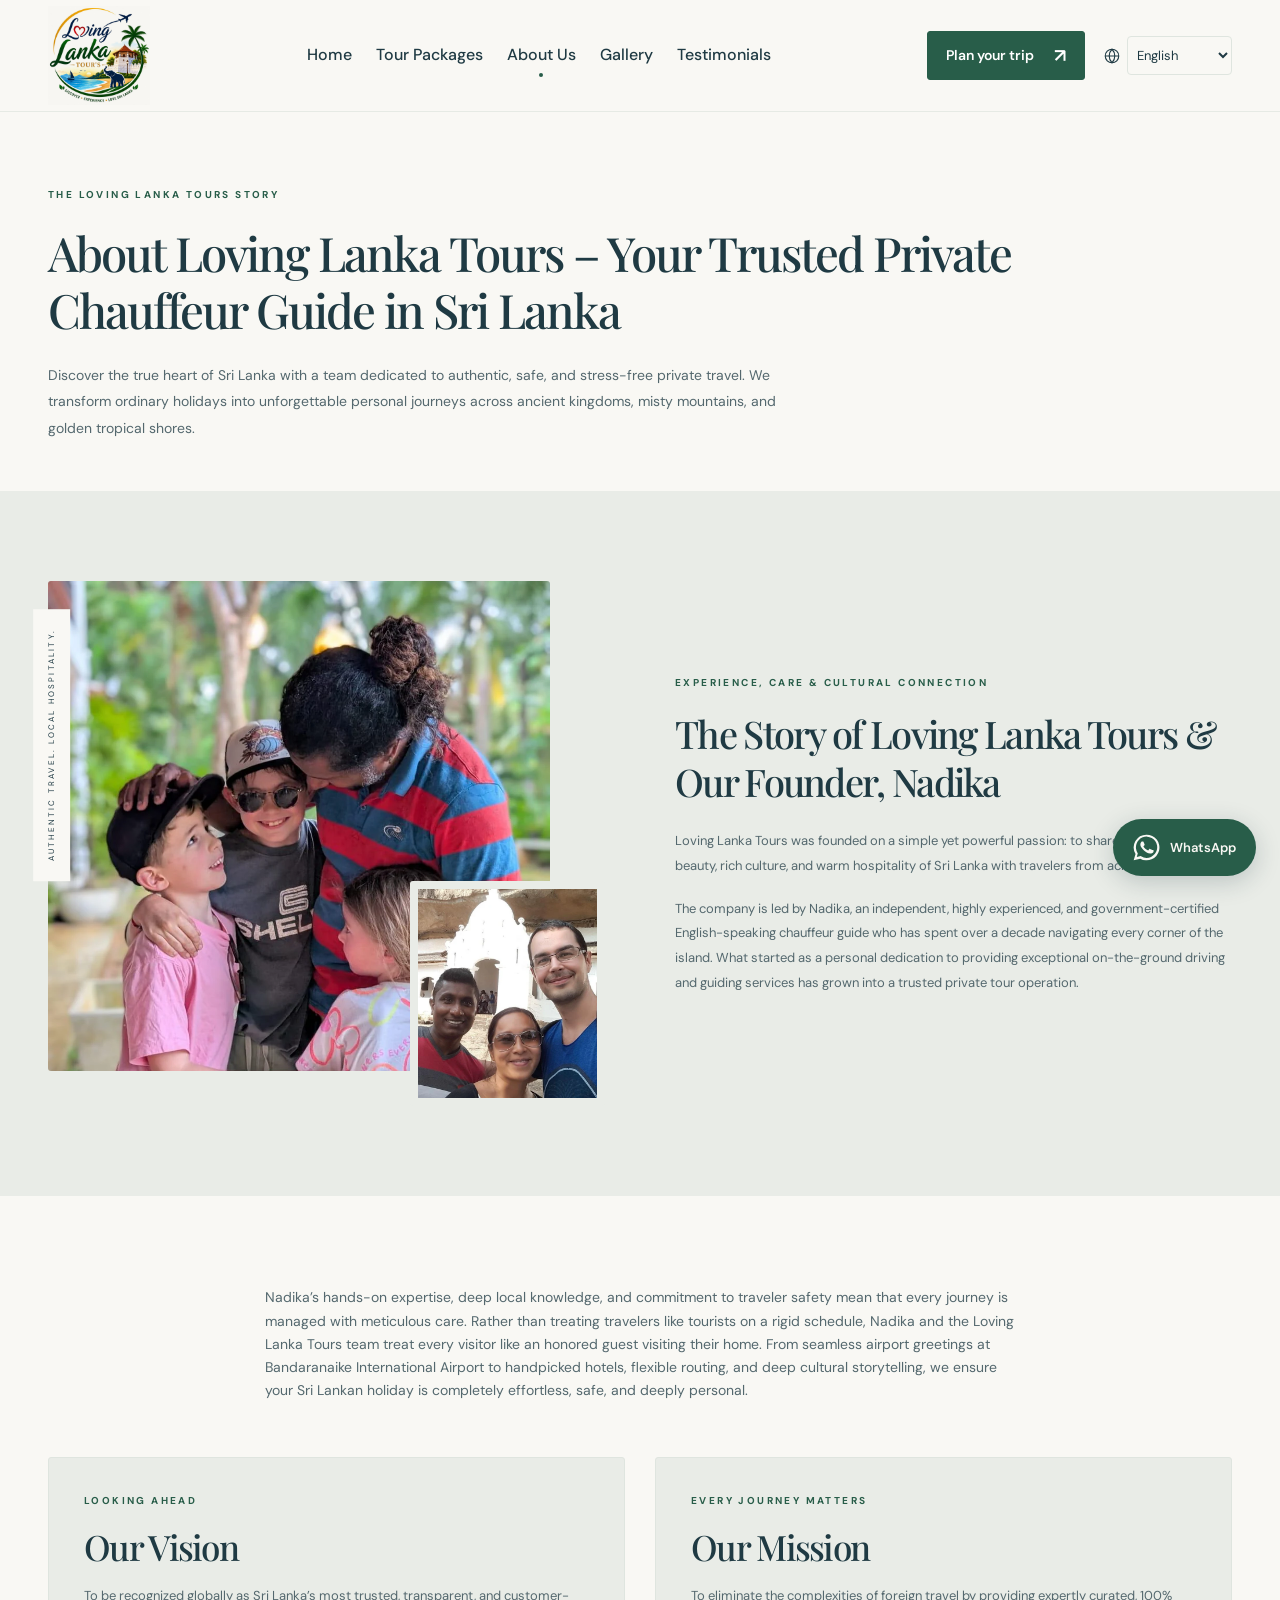
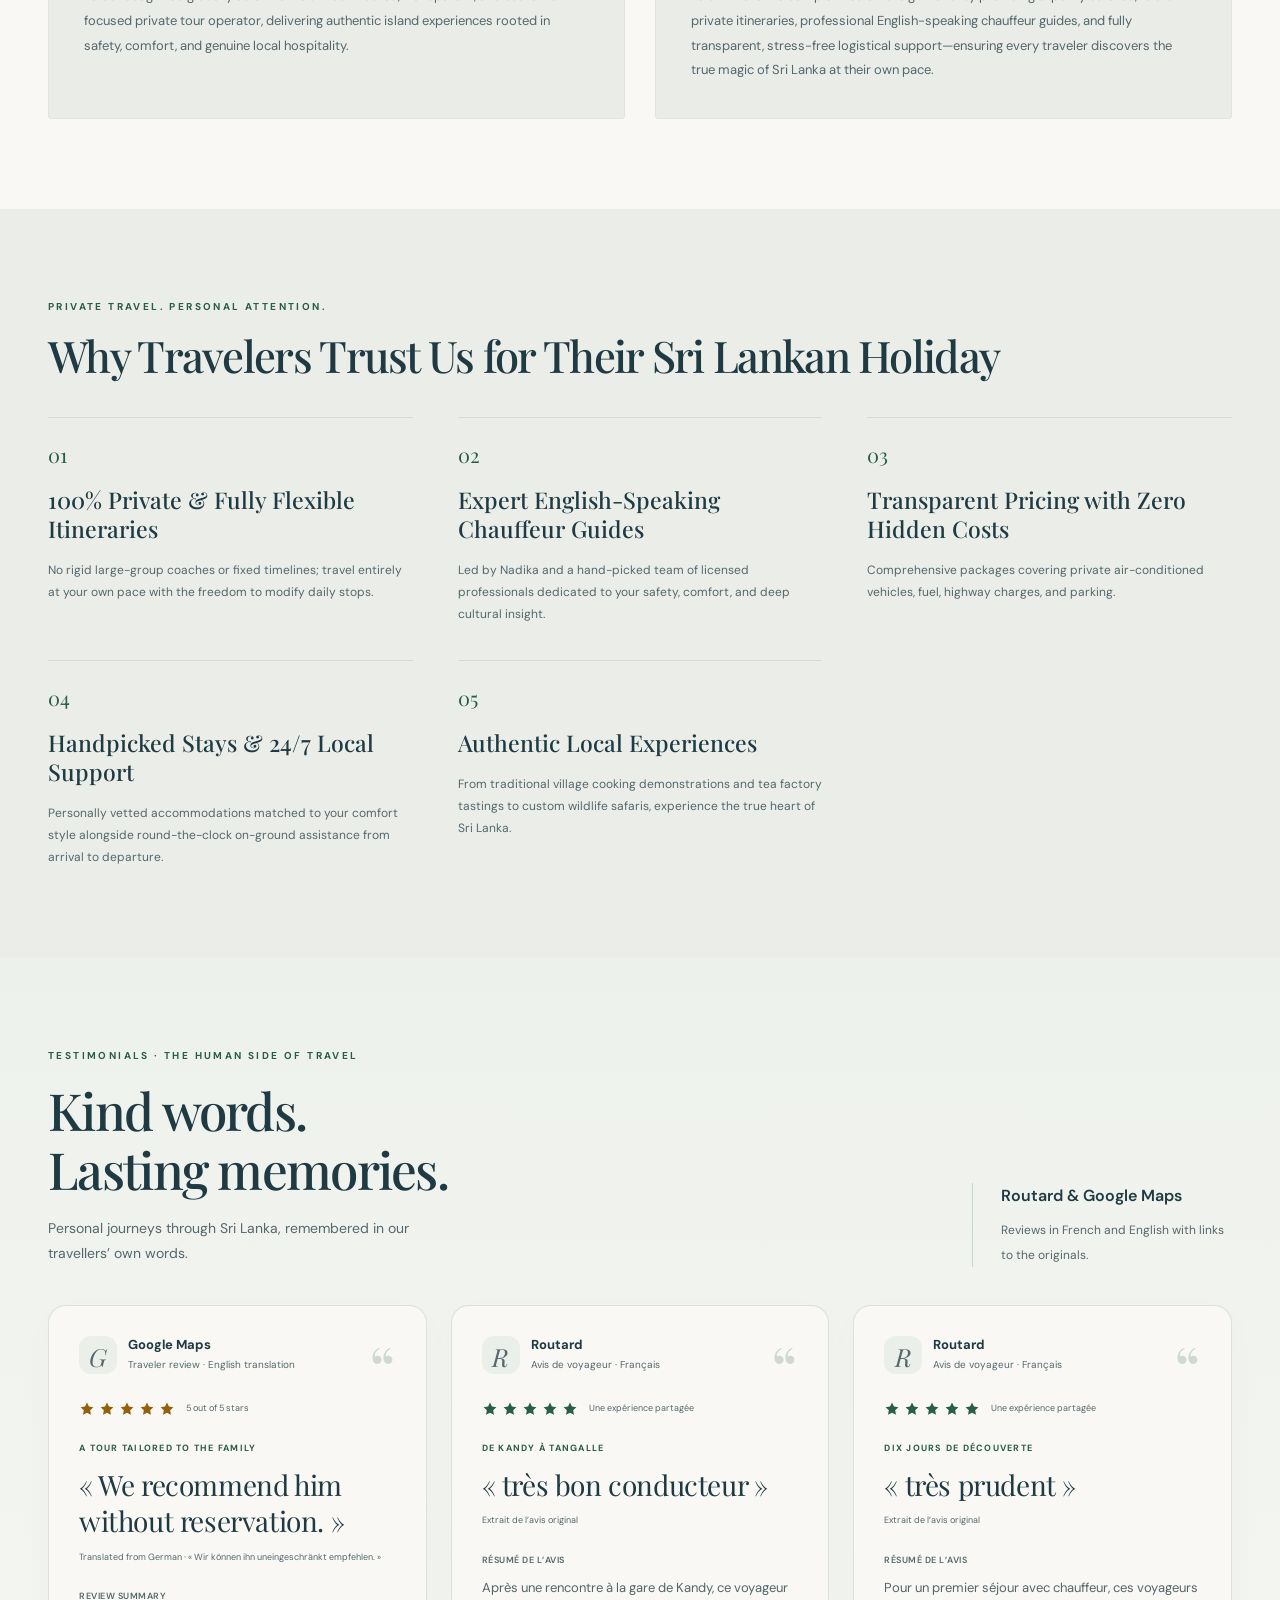
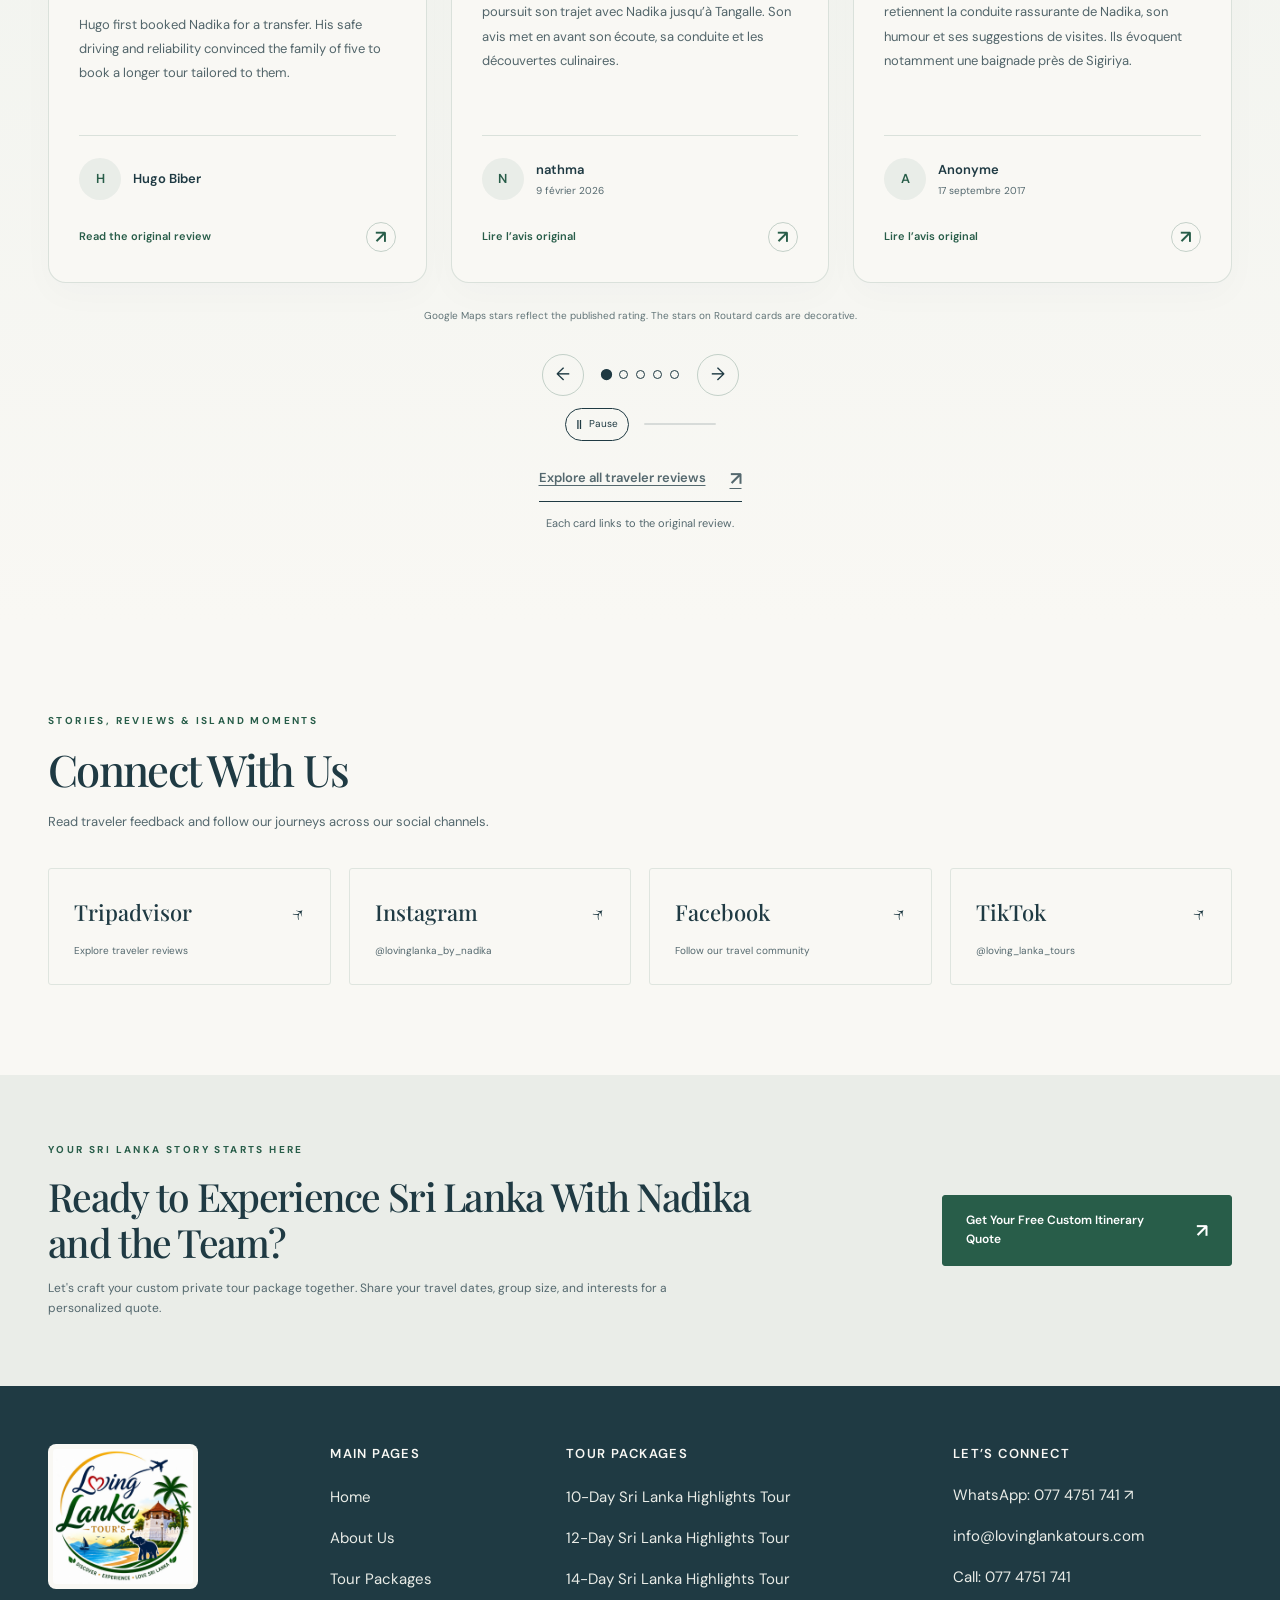
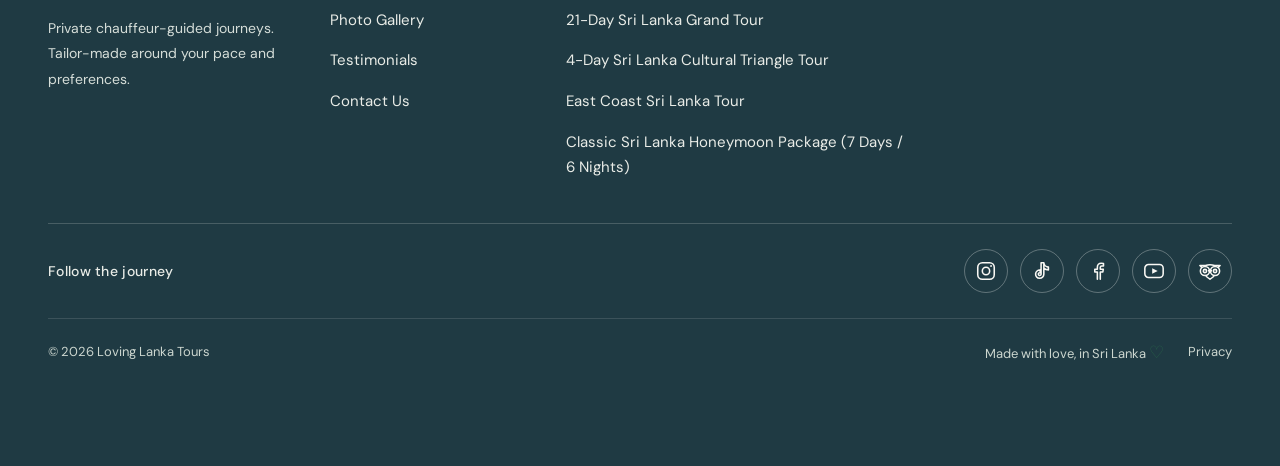
==== commit b8488046: "Display a labeled English translation of the Google review" ====
--- a/about.html
+++ b/about.html
@@ -7,11 +7,11 @@
 <meta property="og:type" content="website"><meta property="og:title" content="About Loving Lanka Tours & Nadika | Loving Lanka Tours"><meta property="og:description" content="Discover the Loving Lanka Tours story and founder Nadika. Expert private chauffeur guides, local knowledge and tailor-made Sri Lanka itineraries."><meta property="og:image" content="assets/sigiriya.jpg">
 <link rel="icon" href="assets/loving-lanka-logo.svg" type="image/svg+xml">
 <link rel="stylesheet" href="styles.css?v=20261111-featured-review">
-<script src="content.js?v=20261111-languages-reviews" defer></script>
+<script src="content.js?v=20261111-review-english" defer></script>
 <script src="tour-content.js" defer></script>
-<script src="app.js?v=20261111-featured-review" defer></script>
+<script src="app.js?v=20261111-review-english" defer></script>
 <script src="motion.js?v=20261106-contact-reviews" defer></script>
-<script src="language.js?v=20261111-featured-review" defer></script>
+<script src="language.js?v=20261111-review-english" defer></script>
 <script src="whatsapp-chat.js?v=20261030-chat" defer></script>
 </head>
 <body data-page="about">
@@ -24,7 +24,7 @@
 <button class="menu-toggle" aria-label="Open navigation" aria-expanded="false" aria-controls="mobile-nav"><span></span><span></span></button>
 <nav id="mobile-nav" class="mobile-nav" aria-label="Mobile navigation" hidden><a href="index.html">Home</a><a href="tours.html">Tour Packages</a><a href="about.html">About Us</a><a href="gallery.html">Gallery</a><a href="reviews.html">Testimonials</a><a href="contact.html">Plan your trip ↗</a></nav>
 </header>
-<main id="main"><section class="page-intro wrap"><span class="eyebrow pink">THE LOVING LANKA TOURS STORY</span><h1>About Loving Lanka Tours – Your Trusted Private Chauffeur Guide in Sri Lanka</h1><p>Discover the true heart of Sri Lanka with a team dedicated to authentic, safe, and stress-free private travel. We transform ordinary holidays into unforgettable personal journeys across ancient kingdoms, misty mountains, and golden tropical shores.</p></section><section class="section about-section about-page"><div class="wrap about-grid"><div class="about-photos"><img class="about-main" src="assets/lanka-guest-11.webp" alt="A local guide sharing a family travel moment" loading="lazy"><img class="about-small" src="assets/lanka-guest-18.webp" alt="Travellers and their guide visiting a cave-temple site" loading="lazy"><span class="about-label">AUTHENTIC TRAVEL. LOCAL HOSPITALITY.</span></div><div class="about-text"><span class="eyebrow pink">EXPERIENCE, CARE & CULTURAL CONNECTION</span><h2>The Story of Loving Lanka Tours & Our Founder, Nadika</h2><p>Loving Lanka Tours was founded on a simple yet powerful passion: to share the authentic beauty, rich culture, and warm hospitality of Sri Lanka with travelers from across the globe.</p><p>The company is led by Nadika, an independent, highly experienced, and government-certified English-speaking chauffeur guide who has spent over a decade navigating every corner of the island. What started as a personal dedication to providing exceptional on-the-ground driving and guiding services has grown into a trusted private tour operation.</p></div></div></section><section class="section wrap"><div class="story-content"><p>Nadika’s hands-on expertise, deep local knowledge, and commitment to traveler safety mean that every journey is managed with meticulous care. Rather than treating travelers like tourists on a rigid schedule, Nadika and the Loving Lanka Tours team treat every visitor like an honored guest visiting their home. From seamless airport greetings at Bandaranaike International Airport to handpicked hotels, flexible routing, and deep cultural storytelling, we ensure your Sri Lankan holiday is completely effortless, safe, and deeply personal.</p></div><div class="vision-grid"><article><span class="eyebrow pink">LOOKING AHEAD</span><h2>Our Vision</h2><p>To be recognized globally as Sri Lanka’s most trusted, transparent, and customer-focused private tour operator, delivering authentic island experiences rooted in safety, comfort, and genuine local hospitality.</p></article><article><span class="eyebrow pink">EVERY JOURNEY MATTERS</span><h2>Our Mission</h2><p>To eliminate the complexities of foreign travel by providing expertly curated, 100% private itineraries, professional English-speaking chauffeur guides, and fully transparent, stress-free logistical support—ensuring every traveler discovers the true magic of Sri Lanka at their own pace.</p></article></div></section><section class="section reasons-section"><div class="wrap"><div class="section-head"><div><span class="eyebrow pink">PRIVATE TRAVEL. PERSONAL ATTENTION.</span><h2>Why Travelers Trust Us for Their Sri Lankan Holiday</h2></div></div><div class="reason-grid"><article class="reason-item"><span class="reason-number">01</span><h3>100% Private &amp; Fully Flexible Itineraries</h3><p>No rigid large-group coaches or fixed timelines; travel entirely at your own pace with the freedom to modify daily stops.</p></article><article class="reason-item"><span class="reason-number">02</span><h3>Expert English-Speaking Chauffeur Guides</h3><p>Led by Nadika and a hand-picked team of licensed professionals dedicated to your safety, comfort, and deep cultural insight.</p></article><article class="reason-item"><span class="reason-number">03</span><h3>Transparent Pricing with Zero Hidden Costs</h3><p>Comprehensive packages covering private air-conditioned vehicles, fuel, highway charges, and parking.</p></article><article class="reason-item"><span class="reason-number">04</span><h3>Handpicked Stays &amp; 24/7 Local Support</h3><p>Personally vetted accommodations matched to your comfort style alongside round-the-clock on-ground assistance from arrival to departure.</p></article><article class="reason-item"><span class="reason-number">05</span><h3>Authentic Local Experiences</h3><p>From traditional village cooking demonstrations and tea factory tastings to custom wildlife safaris, experience the true heart of Sri Lanka.</p></article></div></div></section><section class="section testimonials-section" id="testimonials" aria-labelledby="testimonials-heading"><div class="wrap"><div class="reviews-head"><div class="review-heading-copy"><span class="eyebrow pink">TESTIMONIALS · THE HUMAN SIDE OF TRAVEL</span><h2 id="testimonials-heading">Kind words.<br>Lasting memories.</h2><p>Personal journeys through Sri Lanka, remembered in our travellers’ own words.</p></div><div class="reviews-heading-note"><b>Routard &amp; Google Maps</b><span>French and German reviews with links to the originals.</span></div></div><div class="review-grid supplied-reviews" data-review-slider="3"><article class="review-card supplied-review sourced-review notranslate rated-review" lang="de" translate="no"><div class="review-card-top"><span class="review-platform-label"><span class="review-source-mark" aria-hidden="true">G</span><span><b>Google Maps</b><small>Reisebewertung · Deutsch</small></span></span><span class="review-quote-mark" aria-hidden="true">“</span></div><div class="review-star-row"><span class="review-stars" aria-hidden="true"><svg viewBox="0 0 24 24" fill="currentColor"><path d="m12 2.4 2.96 6 6.62.96-4.79 4.67 1.13 6.59L12 17.5l-5.92 3.12 1.13-6.59L2.42 9.36l6.62-.96Z"/></svg><svg viewBox="0 0 24 24" fill="currentColor"><path d="m12 2.4 2.96 6 6.62.96-4.79 4.67 1.13 6.59L12 17.5l-5.92 3.12 1.13-6.59L2.42 9.36l6.62-.96Z"/></svg><svg viewBox="0 0 24 24" fill="currentColor"><path d="m12 2.4 2.96 6 6.62.96-4.79 4.67 1.13 6.59L12 17.5l-5.92 3.12 1.13-6.59L2.42 9.36l6.62-.96Z"/></svg><svg viewBox="0 0 24 24" fill="currentColor"><path d="m12 2.4 2.96 6 6.62.96-4.79 4.67 1.13 6.59L12 17.5l-5.92 3.12 1.13-6.59L2.42 9.36l6.62-.96Z"/></svg><svg viewBox="0 0 24 24" fill="currentColor"><path d="m12 2.4 2.96 6 6.62.96-4.79 4.67 1.13 6.59L12 17.5l-5.92 3.12 1.13-6.59L2.42 9.36l6.62-.96Z"/></svg></span><span>5 von 5 Sternen</span></div><span class="eyebrow review-theme">Eine individuelle Familienreise</span><blockquote cite="https://www.google.com/maps?cid=6745680892322393253">« Wir können ihn uneingeschränkt empfehlen. »</blockquote><p class="review-excerpt-label">Auszug aus der Originalbewertung</p><p class="review-summary"><span>Zusammenfassung</span>Hugo buchte Nadika zunächst für einen Transfer. Wegen seiner sicheren Fahrweise und Zuverlässigkeit entschied sich die fünfköpfige Familie für eine längere, individuell geplante Reise.</p><div class="review-card-bottom"><div class="review-person"><span class="review-initial" aria-hidden="true">H</span><div><b>Hugo Biber</b></div></div><a class="review-original" href="https://www.google.com/maps?cid=6745680892322393253" target="_blank" rel="noopener noreferrer" aria-label="Originalbewertung von Hugo Biber auf Google Maps lesen (neuer Tab)"><span>Originalbewertung lesen</span><span class="review-link-arrow" aria-hidden="true">↗</span></a></div></article><article class="review-card supplied-review sourced-review notranslate" lang="fr" translate="no"><div class="review-card-top"><span class="review-platform-label"><span class="review-source-mark" aria-hidden="true">R</span><span><b>Routard</b><small>Avis de voyageur · Français</small></span></span><span class="review-quote-mark" aria-hidden="true">“</span></div><div class="review-star-row"><span class="review-stars" aria-hidden="true"><svg viewBox="0 0 24 24" fill="currentColor"><path d="m12 2.4 2.96 6 6.62.96-4.79 4.67 1.13 6.59L12 17.5l-5.92 3.12 1.13-6.59L2.42 9.36l6.62-.96Z"/></svg><svg viewBox="0 0 24 24" fill="currentColor"><path d="m12 2.4 2.96 6 6.62.96-4.79 4.67 1.13 6.59L12 17.5l-5.92 3.12 1.13-6.59L2.42 9.36l6.62-.96Z"/></svg><svg viewBox="0 0 24 24" fill="currentColor"><path d="m12 2.4 2.96 6 6.62.96-4.79 4.67 1.13 6.59L12 17.5l-5.92 3.12 1.13-6.59L2.42 9.36l6.62-.96Z"/></svg><svg viewBox="0 0 24 24" fill="currentColor"><path d="m12 2.4 2.96 6 6.62.96-4.79 4.67 1.13 6.59L12 17.5l-5.92 3.12 1.13-6.59L2.42 9.36l6.62-.96Z"/></svg><svg viewBox="0 0 24 24" fill="currentColor"><path d="m12 2.4 2.96 6 6.62.96-4.79 4.67 1.13 6.59L12 17.5l-5.92 3.12 1.13-6.59L2.42 9.36l6.62-.96Z"/></svg></span><span>Une expérience partagée</span></div><span class="eyebrow review-theme">De Kandy à Tangalle</span><blockquote cite="https://www.routard.com/forums/t/recommandation-chauffeur-nadika-au-sri-lanka/182083/12">« très bon conducteur »</blockquote><p class="review-excerpt-label">Extrait de l’avis original</p><p class="review-summary"><span>Résumé de l’avis</span>Après une rencontre à la gare de Kandy, ce voyageur poursuit son trajet avec Nadika jusqu’à Tangalle. Son avis met en avant son écoute, sa conduite et les découvertes culinaires.</p><div class="review-card-bottom"><div class="review-person"><span class="review-initial" aria-hidden="true">N</span><div><b>nathma</b><small><time datetime="2026-02-09">9 février 2026</time></small></div></div><a class="review-original" href="https://www.routard.com/forums/t/recommandation-chauffeur-nadika-au-sri-lanka/182083/12" target="_blank" rel="noopener noreferrer" aria-label="Lire l’avis original de nathma sur Routard (nouvel onglet)"><span>Lire l’avis original</span><span class="review-link-arrow" aria-hidden="true">↗</span></a></div></article><article class="review-card supplied-review sourced-review notranslate" lang="fr" translate="no"><div class="review-card-top"><span class="review-platform-label"><span class="review-source-mark" aria-hidden="true">R</span><span><b>Routard</b><small>Avis de voyageur · Français</small></span></span><span class="review-quote-mark" aria-hidden="true">“</span></div><div class="review-star-row"><span class="review-stars" aria-hidden="true"><svg viewBox="0 0 24 24" fill="currentColor"><path d="m12 2.4 2.96 6 6.62.96-4.79 4.67 1.13 6.59L12 17.5l-5.92 3.12 1.13-6.59L2.42 9.36l6.62-.96Z"/></svg><svg viewBox="0 0 24 24" fill="currentColor"><path d="m12 2.4 2.96 6 6.62.96-4.79 4.67 1.13 6.59L12 17.5l-5.92 3.12 1.13-6.59L2.42 9.36l6.62-.96Z"/></svg><svg viewBox="0 0 24 24" fill="currentColor"><path d="m12 2.4 2.96 6 6.62.96-4.79 4.67 1.13 6.59L12 17.5l-5.92 3.12 1.13-6.59L2.42 9.36l6.62-.96Z"/></svg><svg viewBox="0 0 24 24" fill="currentColor"><path d="m12 2.4 2.96 6 6.62.96-4.79 4.67 1.13 6.59L12 17.5l-5.92 3.12 1.13-6.59L2.42 9.36l6.62-.96Z"/></svg><svg viewBox="0 0 24 24" fill="currentColor"><path d="m12 2.4 2.96 6 6.62.96-4.79 4.67 1.13 6.59L12 17.5l-5.92 3.12 1.13-6.59L2.42 9.36l6.62-.96Z"/></svg></span><span>Une expérience partagée</span></div><span class="eyebrow review-theme">Dix jours de découverte</span><blockquote cite="https://www.routard.com/forums/t/recommandation-chauffeur-nadika-au-sri-lanka/182083/9">« très prudent »</blockquote><p class="review-excerpt-label">Extrait de l’avis original</p><p class="review-summary"><span>Résumé de l’avis</span>Pour un premier séjour avec chauffeur, ces voyageurs retiennent la conduite rassurante de Nadika, son humour et ses suggestions de visites. Ils évoquent notamment une baignade près de Sigiriya.</p><div class="review-card-bottom"><div class="review-person"><span class="review-initial" aria-hidden="true">A</span><div><b>Anonyme</b><small><time datetime="2017-09-17">17 septembre 2017</time></small></div></div><a class="review-original" href="https://www.routard.com/forums/t/recommandation-chauffeur-nadika-au-sri-lanka/182083/9" target="_blank" rel="noopener noreferrer" aria-label="Lire l’avis original de Anonyme sur Routard (nouvel onglet)"><span>Lire l’avis original</span><span class="review-link-arrow" aria-hidden="true">↗</span></a></div></article></div><p class="review-star-note">Google Maps stars reflect the published rating. The stars on Routard cards are decorative.</p><div class="review-controls" aria-label="Traveler testimonials"><button class="review-arrow" data-review-direction="-1" aria-label="Previous testimonial">←</button><button data-review-index="0" aria-label="Read Hugo Biber testimonial" aria-pressed="true"></button><button data-review-index="1" aria-label="Read nathma testimonial" aria-pressed="false"></button><button data-review-index="2" aria-label="Read Anonyme testimonial" aria-pressed="false"></button><button data-review-index="3" aria-label="Read Anonyme testimonial" aria-pressed="false"></button><button data-review-index="4" aria-label="Read clemsa2222 testimonial" aria-pressed="false"></button><button class="review-arrow" data-review-direction="1" aria-label="Next testimonial">→</button></div><div class="review-playback"><button class="slider-playback" data-slider-pause="reviews" aria-label="Pause testimonial slideshow" aria-pressed="false"><span aria-hidden="true">Ⅱ</span><span class="playback-label">Pause</span></button><span class="slider-progress" aria-hidden="true"><span class="slider-progress-fill"></span></span></div><p class="review-source"><a class="text-link" href="reviews.html">Explore all traveler reviews <span aria-hidden="true">↗</span></a><br><span>Each card links to the original review.</span></p></div></section><section class="section social-section"><div class="wrap"><div class="section-head"><div><span class="eyebrow pink">STORIES, REVIEWS & ISLAND MOMENTS</span><h2>Connect With Us</h2><p>Read traveler feedback and follow our journeys across our social channels.</p></div></div><div class="social-grid"><a href="https://www.tripadvisor.co.uk/attraction_review-g304138-d16664850-reviews-loving_lanka_tours-kandy_kandy_district_central_province.html" target="_blank" rel="noopener"><b>Tripadvisor <span aria-hidden="true">↗</span></b><small>Explore traveler reviews</small></a><a href="https://www.instagram.com/lovinglanka_by_nadika/" target="_blank" rel="noopener"><b>Instagram <span aria-hidden="true">↗</span></b><small>@lovinglanka_by_nadika</small></a><a href="https://www.facebook.com/lovinglankabynadika/" target="_blank" rel="noopener"><b>Facebook <span aria-hidden="true">↗</span></b><small>Follow our travel community</small></a><a href="https://www.tiktok.com/@loving_lanka_tours" target="_blank" rel="noopener"><b>TikTok <span aria-hidden="true">↗</span></b><small>@loving_lanka_tours</small></a></div></div></section><section class="cta-section"><div class="wrap cta-inner"><div><span class="eyebrow pink">YOUR SRI LANKA STORY STARTS HERE</span><h2>Ready to Experience Sri Lanka With Nadika and the Team?</h2><p>Let&#39;s craft your custom private tour package together. Share your travel dates, group size, and interests for a personalized quote..</p></div><div class="cta-actions"><a href="contact.html" class="button">Get Your Free Custom Itinerary Quote <span aria-hidden="true">↗</span></a></div></div></section></main>
+<main id="main"><section class="page-intro wrap"><span class="eyebrow pink">THE LOVING LANKA TOURS STORY</span><h1>About Loving Lanka Tours – Your Trusted Private Chauffeur Guide in Sri Lanka</h1><p>Discover the true heart of Sri Lanka with a team dedicated to authentic, safe, and stress-free private travel. We transform ordinary holidays into unforgettable personal journeys across ancient kingdoms, misty mountains, and golden tropical shores.</p></section><section class="section about-section about-page"><div class="wrap about-grid"><div class="about-photos"><img class="about-main" src="assets/lanka-guest-11.webp" alt="A local guide sharing a family travel moment" loading="lazy"><img class="about-small" src="assets/lanka-guest-18.webp" alt="Travellers and their guide visiting a cave-temple site" loading="lazy"><span class="about-label">AUTHENTIC TRAVEL. LOCAL HOSPITALITY.</span></div><div class="about-text"><span class="eyebrow pink">EXPERIENCE, CARE & CULTURAL CONNECTION</span><h2>The Story of Loving Lanka Tours & Our Founder, Nadika</h2><p>Loving Lanka Tours was founded on a simple yet powerful passion: to share the authentic beauty, rich culture, and warm hospitality of Sri Lanka with travelers from across the globe.</p><p>The company is led by Nadika, an independent, highly experienced, and government-certified English-speaking chauffeur guide who has spent over a decade navigating every corner of the island. What started as a personal dedication to providing exceptional on-the-ground driving and guiding services has grown into a trusted private tour operation.</p></div></div></section><section class="section wrap"><div class="story-content"><p>Nadika’s hands-on expertise, deep local knowledge, and commitment to traveler safety mean that every journey is managed with meticulous care. Rather than treating travelers like tourists on a rigid schedule, Nadika and the Loving Lanka Tours team treat every visitor like an honored guest visiting their home. From seamless airport greetings at Bandaranaike International Airport to handpicked hotels, flexible routing, and deep cultural storytelling, we ensure your Sri Lankan holiday is completely effortless, safe, and deeply personal.</p></div><div class="vision-grid"><article><span class="eyebrow pink">LOOKING AHEAD</span><h2>Our Vision</h2><p>To be recognized globally as Sri Lanka’s most trusted, transparent, and customer-focused private tour operator, delivering authentic island experiences rooted in safety, comfort, and genuine local hospitality.</p></article><article><span class="eyebrow pink">EVERY JOURNEY MATTERS</span><h2>Our Mission</h2><p>To eliminate the complexities of foreign travel by providing expertly curated, 100% private itineraries, professional English-speaking chauffeur guides, and fully transparent, stress-free logistical support—ensuring every traveler discovers the true magic of Sri Lanka at their own pace.</p></article></div></section><section class="section reasons-section"><div class="wrap"><div class="section-head"><div><span class="eyebrow pink">PRIVATE TRAVEL. PERSONAL ATTENTION.</span><h2>Why Travelers Trust Us for Their Sri Lankan Holiday</h2></div></div><div class="reason-grid"><article class="reason-item"><span class="reason-number">01</span><h3>100% Private &amp; Fully Flexible Itineraries</h3><p>No rigid large-group coaches or fixed timelines; travel entirely at your own pace with the freedom to modify daily stops.</p></article><article class="reason-item"><span class="reason-number">02</span><h3>Expert English-Speaking Chauffeur Guides</h3><p>Led by Nadika and a hand-picked team of licensed professionals dedicated to your safety, comfort, and deep cultural insight.</p></article><article class="reason-item"><span class="reason-number">03</span><h3>Transparent Pricing with Zero Hidden Costs</h3><p>Comprehensive packages covering private air-conditioned vehicles, fuel, highway charges, and parking.</p></article><article class="reason-item"><span class="reason-number">04</span><h3>Handpicked Stays &amp; 24/7 Local Support</h3><p>Personally vetted accommodations matched to your comfort style alongside round-the-clock on-ground assistance from arrival to departure.</p></article><article class="reason-item"><span class="reason-number">05</span><h3>Authentic Local Experiences</h3><p>From traditional village cooking demonstrations and tea factory tastings to custom wildlife safaris, experience the true heart of Sri Lanka.</p></article></div></div></section><section class="section testimonials-section" id="testimonials" aria-labelledby="testimonials-heading"><div class="wrap"><div class="reviews-head"><div class="review-heading-copy"><span class="eyebrow pink">TESTIMONIALS · THE HUMAN SIDE OF TRAVEL</span><h2 id="testimonials-heading">Kind words.<br>Lasting memories.</h2><p>Personal journeys through Sri Lanka, remembered in our travellers’ own words.</p></div><div class="reviews-heading-note"><b>Routard &amp; Google Maps</b><span>Reviews in French and English with links to the originals.</span></div></div><div class="review-grid supplied-reviews" data-review-slider="3"><article class="review-card supplied-review sourced-review notranslate rated-review" lang="en" translate="no"><div class="review-card-top"><span class="review-platform-label"><span class="review-source-mark" aria-hidden="true">G</span><span><b>Google Maps</b><small>Traveler review · English translation</small></span></span><span class="review-quote-mark" aria-hidden="true">“</span></div><div class="review-star-row"><span class="review-stars" aria-hidden="true"><svg viewBox="0 0 24 24" fill="currentColor"><path d="m12 2.4 2.96 6 6.62.96-4.79 4.67 1.13 6.59L12 17.5l-5.92 3.12 1.13-6.59L2.42 9.36l6.62-.96Z"/></svg><svg viewBox="0 0 24 24" fill="currentColor"><path d="m12 2.4 2.96 6 6.62.96-4.79 4.67 1.13 6.59L12 17.5l-5.92 3.12 1.13-6.59L2.42 9.36l6.62-.96Z"/></svg><svg viewBox="0 0 24 24" fill="currentColor"><path d="m12 2.4 2.96 6 6.62.96-4.79 4.67 1.13 6.59L12 17.5l-5.92 3.12 1.13-6.59L2.42 9.36l6.62-.96Z"/></svg><svg viewBox="0 0 24 24" fill="currentColor"><path d="m12 2.4 2.96 6 6.62.96-4.79 4.67 1.13 6.59L12 17.5l-5.92 3.12 1.13-6.59L2.42 9.36l6.62-.96Z"/></svg><svg viewBox="0 0 24 24" fill="currentColor"><path d="m12 2.4 2.96 6 6.62.96-4.79 4.67 1.13 6.59L12 17.5l-5.92 3.12 1.13-6.59L2.42 9.36l6.62-.96Z"/></svg></span><span>5 out of 5 stars</span></div><span class="eyebrow review-theme">A tour tailored to the family</span><blockquote cite="https://www.google.com/maps?cid=6745680892322393253">« We recommend him without reservation. »</blockquote><p class="review-excerpt-label">Translated from German · <span lang="de">« Wir können ihn uneingeschränkt empfehlen. »</span></p><p class="review-summary"><span>Review summary</span>Hugo first booked Nadika for a transfer. His safe driving and reliability convinced the family of five to book a longer tour tailored to them.</p><div class="review-card-bottom"><div class="review-person"><span class="review-initial" aria-hidden="true">H</span><div><b>Hugo Biber</b></div></div><a class="review-original" href="https://www.google.com/maps?cid=6745680892322393253" target="_blank" rel="noopener noreferrer" aria-label="Read the original review by Hugo Biber on Google Maps (new tab)"><span>Read the original review</span><span class="review-link-arrow" aria-hidden="true">↗</span></a></div></article><article class="review-card supplied-review sourced-review notranslate" lang="fr" translate="no"><div class="review-card-top"><span class="review-platform-label"><span class="review-source-mark" aria-hidden="true">R</span><span><b>Routard</b><small>Avis de voyageur · Français</small></span></span><span class="review-quote-mark" aria-hidden="true">“</span></div><div class="review-star-row"><span class="review-stars" aria-hidden="true"><svg viewBox="0 0 24 24" fill="currentColor"><path d="m12 2.4 2.96 6 6.62.96-4.79 4.67 1.13 6.59L12 17.5l-5.92 3.12 1.13-6.59L2.42 9.36l6.62-.96Z"/></svg><svg viewBox="0 0 24 24" fill="currentColor"><path d="m12 2.4 2.96 6 6.62.96-4.79 4.67 1.13 6.59L12 17.5l-5.92 3.12 1.13-6.59L2.42 9.36l6.62-.96Z"/></svg><svg viewBox="0 0 24 24" fill="currentColor"><path d="m12 2.4 2.96 6 6.62.96-4.79 4.67 1.13 6.59L12 17.5l-5.92 3.12 1.13-6.59L2.42 9.36l6.62-.96Z"/></svg><svg viewBox="0 0 24 24" fill="currentColor"><path d="m12 2.4 2.96 6 6.62.96-4.79 4.67 1.13 6.59L12 17.5l-5.92 3.12 1.13-6.59L2.42 9.36l6.62-.96Z"/></svg><svg viewBox="0 0 24 24" fill="currentColor"><path d="m12 2.4 2.96 6 6.62.96-4.79 4.67 1.13 6.59L12 17.5l-5.92 3.12 1.13-6.59L2.42 9.36l6.62-.96Z"/></svg></span><span>Une expérience partagée</span></div><span class="eyebrow review-theme">De Kandy à Tangalle</span><blockquote cite="https://www.routard.com/forums/t/recommandation-chauffeur-nadika-au-sri-lanka/182083/12">« très bon conducteur »</blockquote><p class="review-excerpt-label">Extrait de l’avis original</p><p class="review-summary"><span>Résumé de l’avis</span>Après une rencontre à la gare de Kandy, ce voyageur poursuit son trajet avec Nadika jusqu’à Tangalle. Son avis met en avant son écoute, sa conduite et les découvertes culinaires.</p><div class="review-card-bottom"><div class="review-person"><span class="review-initial" aria-hidden="true">N</span><div><b>nathma</b><small><time datetime="2026-02-09">9 février 2026</time></small></div></div><a class="review-original" href="https://www.routard.com/forums/t/recommandation-chauffeur-nadika-au-sri-lanka/182083/12" target="_blank" rel="noopener noreferrer" aria-label="Lire l’avis original de nathma sur Routard (nouvel onglet)"><span>Lire l’avis original</span><span class="review-link-arrow" aria-hidden="true">↗</span></a></div></article><article class="review-card supplied-review sourced-review notranslate" lang="fr" translate="no"><div class="review-card-top"><span class="review-platform-label"><span class="review-source-mark" aria-hidden="true">R</span><span><b>Routard</b><small>Avis de voyageur · Français</small></span></span><span class="review-quote-mark" aria-hidden="true">“</span></div><div class="review-star-row"><span class="review-stars" aria-hidden="true"><svg viewBox="0 0 24 24" fill="currentColor"><path d="m12 2.4 2.96 6 6.62.96-4.79 4.67 1.13 6.59L12 17.5l-5.92 3.12 1.13-6.59L2.42 9.36l6.62-.96Z"/></svg><svg viewBox="0 0 24 24" fill="currentColor"><path d="m12 2.4 2.96 6 6.62.96-4.79 4.67 1.13 6.59L12 17.5l-5.92 3.12 1.13-6.59L2.42 9.36l6.62-.96Z"/></svg><svg viewBox="0 0 24 24" fill="currentColor"><path d="m12 2.4 2.96 6 6.62.96-4.79 4.67 1.13 6.59L12 17.5l-5.92 3.12 1.13-6.59L2.42 9.36l6.62-.96Z"/></svg><svg viewBox="0 0 24 24" fill="currentColor"><path d="m12 2.4 2.96 6 6.62.96-4.79 4.67 1.13 6.59L12 17.5l-5.92 3.12 1.13-6.59L2.42 9.36l6.62-.96Z"/></svg><svg viewBox="0 0 24 24" fill="currentColor"><path d="m12 2.4 2.96 6 6.62.96-4.79 4.67 1.13 6.59L12 17.5l-5.92 3.12 1.13-6.59L2.42 9.36l6.62-.96Z"/></svg></span><span>Une expérience partagée</span></div><span class="eyebrow review-theme">Dix jours de découverte</span><blockquote cite="https://www.routard.com/forums/t/recommandation-chauffeur-nadika-au-sri-lanka/182083/9">« très prudent »</blockquote><p class="review-excerpt-label">Extrait de l’avis original</p><p class="review-summary"><span>Résumé de l’avis</span>Pour un premier séjour avec chauffeur, ces voyageurs retiennent la conduite rassurante de Nadika, son humour et ses suggestions de visites. Ils évoquent notamment une baignade près de Sigiriya.</p><div class="review-card-bottom"><div class="review-person"><span class="review-initial" aria-hidden="true">A</span><div><b>Anonyme</b><small><time datetime="2017-09-17">17 septembre 2017</time></small></div></div><a class="review-original" href="https://www.routard.com/forums/t/recommandation-chauffeur-nadika-au-sri-lanka/182083/9" target="_blank" rel="noopener noreferrer" aria-label="Lire l’avis original de Anonyme sur Routard (nouvel onglet)"><span>Lire l’avis original</span><span class="review-link-arrow" aria-hidden="true">↗</span></a></div></article></div><p class="review-star-note">Google Maps stars reflect the published rating. The stars on Routard cards are decorative.</p><div class="review-controls" aria-label="Traveler testimonials"><button class="review-arrow" data-review-direction="-1" aria-label="Previous testimonial">←</button><button data-review-index="0" aria-label="Read Hugo Biber testimonial" aria-pressed="true"></button><button data-review-index="1" aria-label="Read nathma testimonial" aria-pressed="false"></button><button data-review-index="2" aria-label="Read Anonyme testimonial" aria-pressed="false"></button><button data-review-index="3" aria-label="Read Anonyme testimonial" aria-pressed="false"></button><button data-review-index="4" aria-label="Read clemsa2222 testimonial" aria-pressed="false"></button><button class="review-arrow" data-review-direction="1" aria-label="Next testimonial">→</button></div><div class="review-playback"><button class="slider-playback" data-slider-pause="reviews" aria-label="Pause testimonial slideshow" aria-pressed="false"><span aria-hidden="true">Ⅱ</span><span class="playback-label">Pause</span></button><span class="slider-progress" aria-hidden="true"><span class="slider-progress-fill"></span></span></div><p class="review-source"><a class="text-link" href="reviews.html">Explore all traveler reviews <span aria-hidden="true">↗</span></a><br><span>Each card links to the original review.</span></p></div></section><section class="section social-section"><div class="wrap"><div class="section-head"><div><span class="eyebrow pink">STORIES, REVIEWS & ISLAND MOMENTS</span><h2>Connect With Us</h2><p>Read traveler feedback and follow our journeys across our social channels.</p></div></div><div class="social-grid"><a href="https://www.tripadvisor.co.uk/attraction_review-g304138-d16664850-reviews-loving_lanka_tours-kandy_kandy_district_central_province.html" target="_blank" rel="noopener"><b>Tripadvisor <span aria-hidden="true">↗</span></b><small>Explore traveler reviews</small></a><a href="https://www.instagram.com/lovinglanka_by_nadika/" target="_blank" rel="noopener"><b>Instagram <span aria-hidden="true">↗</span></b><small>@lovinglanka_by_nadika</small></a><a href="https://www.facebook.com/lovinglankabynadika/" target="_blank" rel="noopener"><b>Facebook <span aria-hidden="true">↗</span></b><small>Follow our travel community</small></a><a href="https://www.tiktok.com/@loving_lanka_tours" target="_blank" rel="noopener"><b>TikTok <span aria-hidden="true">↗</span></b><small>@loving_lanka_tours</small></a></div></div></section><section class="cta-section"><div class="wrap cta-inner"><div><span class="eyebrow pink">YOUR SRI LANKA STORY STARTS HERE</span><h2>Ready to Experience Sri Lanka With Nadika and the Team?</h2><p>Let&#39;s craft your custom private tour package together. Share your travel dates, group size, and interests for a personalized quote..</p></div><div class="cta-actions"><a href="contact.html" class="button">Get Your Free Custom Itinerary Quote <span aria-hidden="true">↗</span></a></div></div></section></main>
 <footer class="footer"><div class="footer-top wrap"><div><a class="brand footer-brand" href="index.html"><img class="brand-logo" src="assets/loving-lanka-logo.svg" alt="Loving Lanka Tours — Discover, Experience, Love Sri Lanka" width="102" height="99"></a><p>Private chauffeur-guided journeys.<br>Tailor-made around your pace and preferences.</p></div><div class="footer-pages"><h2 class="footer-heading">Main Pages</h2><nav aria-label="Footer main pages"><a href="index.html">Home</a><a href="about.html">About Us</a><a href="tours.html">Tour Packages</a><a href="gallery.html">Photo Gallery</a><a href="reviews.html">Testimonials</a><a href="contact.html">Contact Us</a></nav></div><div class="footer-tours"><h2 class="footer-heading">Tour Packages</h2><nav aria-label="Footer tour packages"><a href="tour-highlights-10.html">10-Day Sri Lanka Highlights Tour</a><a href="tour-highlights-12.html">12-Day Sri Lanka Highlights Tour</a><a href="tour-highlights-14.html">14-Day Sri Lanka Highlights Tour</a><a href="tour-grand-21.html">21-Day Sri Lanka Grand Tour</a><a href="tour-culture-4.html">4-Day Sri Lanka Cultural Triangle Tour</a><a href="tour-east-coast.html">East Coast Sri Lanka Tour</a><a href="tour-honeymoon-7.html">Classic Sri Lanka Honeymoon Package (7 Days / 6 Nights)</a></nav></div><div><span class="eyebrow">LET’S CONNECT</span><a href="https://wa.me/94774751741" target="_blank" rel="noopener">WhatsApp: 077 4751 741 ↗</a><a href="mailto:info@lovinglankatours.com">info@lovinglankatours.com</a><a href="tel:+94774751741">Call: 077 4751 741</a></div></div><div class="footer-social wrap"><span class="footer-social-label">Follow the journey</span><nav class="footer-social-icons" aria-label="Follow Loving Lanka Tours"><a href="https://www.instagram.com/lovinglanka_by_nadika/" target="_blank" rel="noopener noreferrer" aria-label="Loving Lanka Tours on Instagram (opens in a new tab)" title="Instagram"><svg viewBox="0 0 24 24" fill="none" stroke="currentColor" stroke-width="1.7" stroke-linecap="round" stroke-linejoin="round" aria-hidden="true"><rect x="3" y="3" width="18" height="18" rx="5"/><circle cx="12" cy="12" r="4"/><circle cx="17.5" cy="6.5" r="1" fill="currentColor" stroke="none"/></svg></a><a href="https://www.tiktok.com/@loving_lanka_tours" target="_blank" rel="noopener noreferrer" aria-label="Loving Lanka Tours on TikTok (opens in a new tab)" title="TikTok"><svg viewBox="0 0 24 24" fill="none" stroke="currentColor" stroke-width="1.7" stroke-linecap="round" stroke-linejoin="round" aria-hidden="true"><path d="M14 3v12.5a4.5 4.5 0 1 1-4-4.5v3a1.5 1.5 0 1 0 1 1.5V3h3c.4 2.7 2.1 4.5 5 4.8v3c-2-.1-3.6-.8-5-2"/></svg></a><a href="https://www.facebook.com/lovinglankabynadika/" target="_blank" rel="noopener noreferrer" aria-label="Loving Lanka Tours on Facebook (opens in a new tab)" title="Facebook"><svg viewBox="0 0 24 24" fill="none" stroke="currentColor" stroke-width="1.7" stroke-linecap="round" stroke-linejoin="round" aria-hidden="true"><path d="M14.5 21v-8h2.8l.5-3h-3.3V8c0-.9.3-1.5 1.6-1.5H18V3.8c-.7-.1-1.6-.2-2.5-.2-2.5 0-4.2 1.5-4.2 4.3V10H8.5v3h2.8v8"/></svg></a><a href="https://www.youtube.com/channel/UCVi81lHfutHq9T9eoYvtcVw" target="_blank" rel="noopener noreferrer" aria-label="Loving Lanka Tours on YouTube (opens in a new tab)" title="YouTube"><svg viewBox="0 0 24 24" fill="none" stroke="currentColor" stroke-width="1.7" stroke-linecap="round" stroke-linejoin="round" aria-hidden="true"><rect x="2" y="5" width="20" height="14" rx="4"/><path d="m10 9 6 3-6 3Z" fill="currentColor" stroke="none"/></svg></a><a href="https://www.tripadvisor.co.uk/attraction_review-g304138-d16664850-reviews-loving_lanka_tours-kandy_kandy_district_central_province.html" target="_blank" rel="noopener noreferrer" aria-label="Loving Lanka Tours on Tripadvisor (opens in a new tab)" title="Tripadvisor"><svg viewBox="0 0 24 24" fill="none" stroke="currentColor" stroke-width="1.7" stroke-linecap="round" stroke-linejoin="round" aria-hidden="true"><path d="m3 8-2-2h6a16 16 0 0 1 10 0h6l-2 2M10.5 11.5l1.5 2 1.5-2M8 18l4 3 4-3"/><circle cx="6.5" cy="12" r="5"/><circle cx="17.5" cy="12" r="5"/><circle cx="6.5" cy="12" r="1.8"/><circle cx="17.5" cy="12" r="1.8"/></svg></a></nav></div><div class="footer-bottom wrap"><span>© 2026 Loving Lanka Tours</span><span>Made with love, in Sri Lanka <span class="pink">♡</span></span><a href="privacy.html">Privacy</a></div></footer>
 <dialog id="journey-dialog" class="journey-dialog" aria-label="Journey details"><button class="dialog-close" aria-label="Close journey details">×</button><div id="journey-detail"></div></dialog>
 <dialog id="lightbox" class="lightbox" aria-label="Travel photo viewer"><button class="dialog-close" aria-label="Close photo">×</button><button class="lightbox-prev" aria-label="Previous photo">←</button><figure><img id="lightbox-image" alt=""><figcaption id="lightbox-caption"></figcaption></figure><button class="lightbox-next" aria-label="Next photo">→</button></dialog>
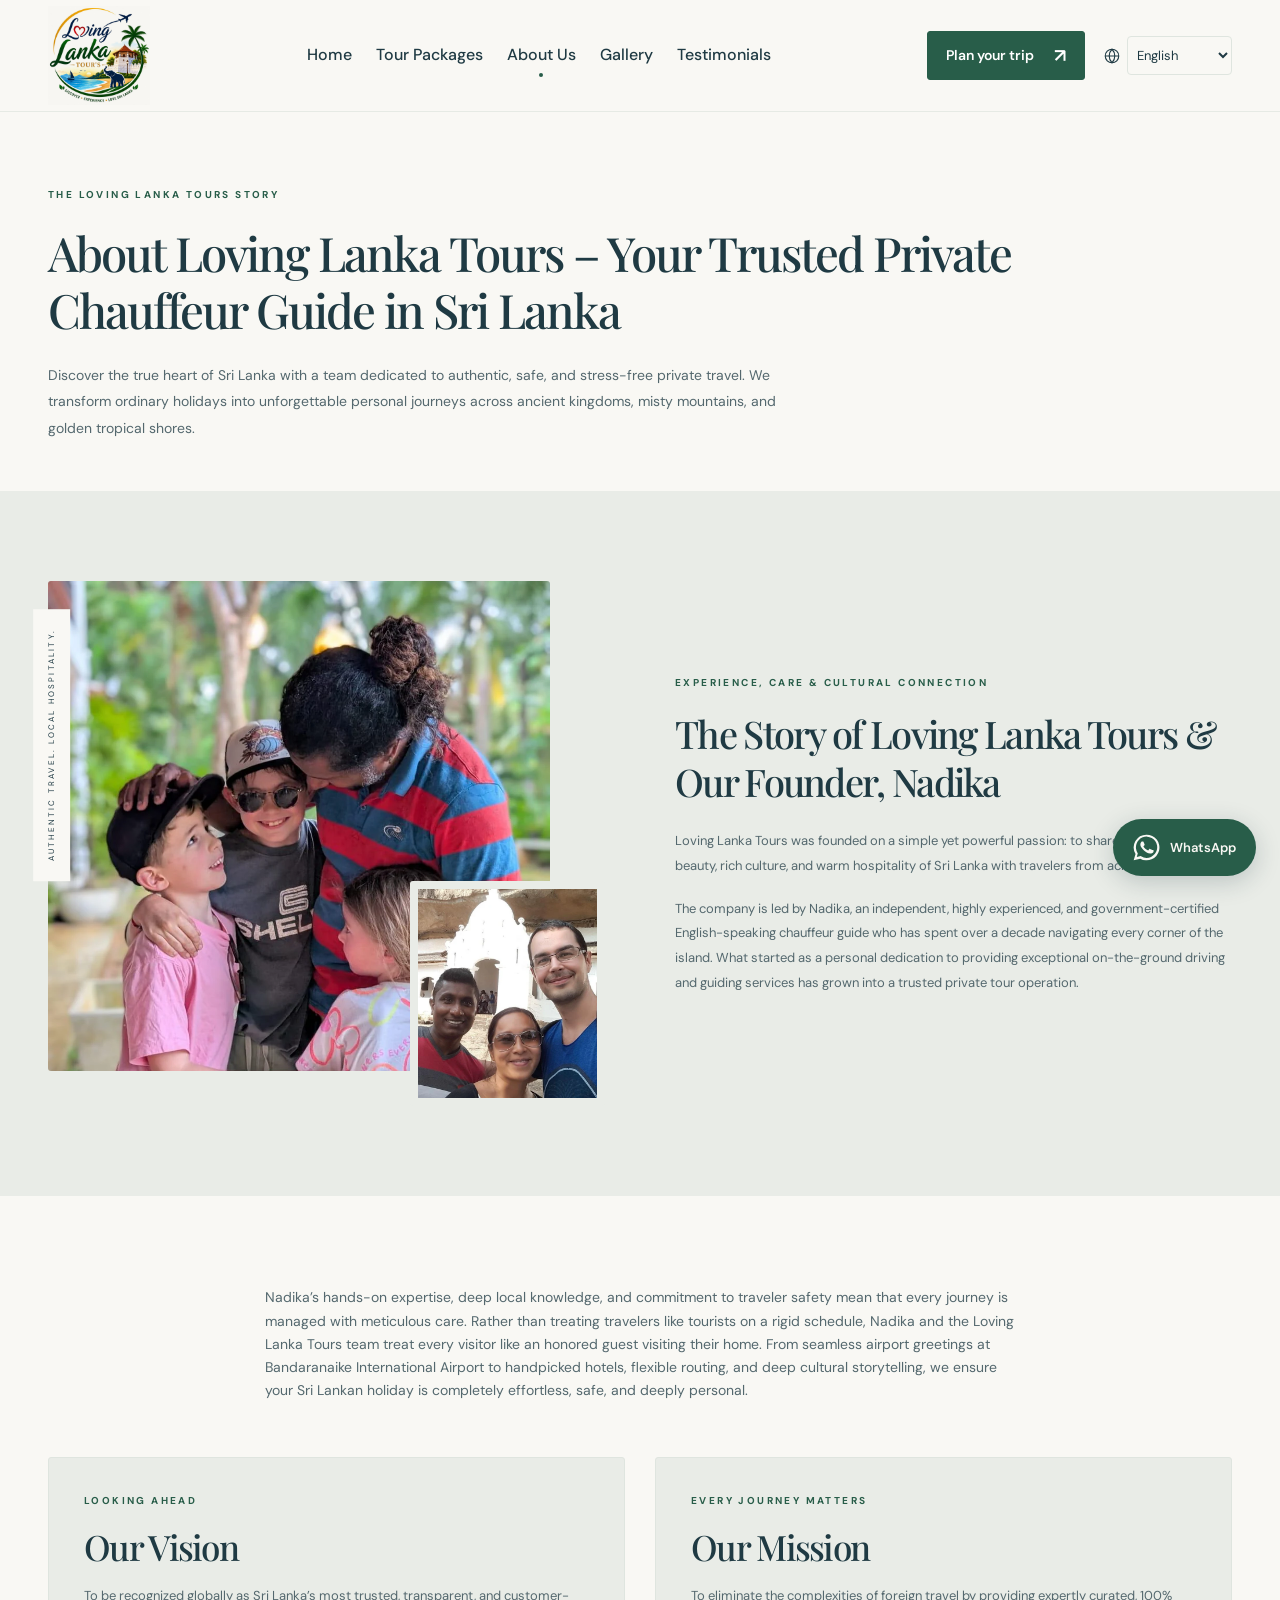
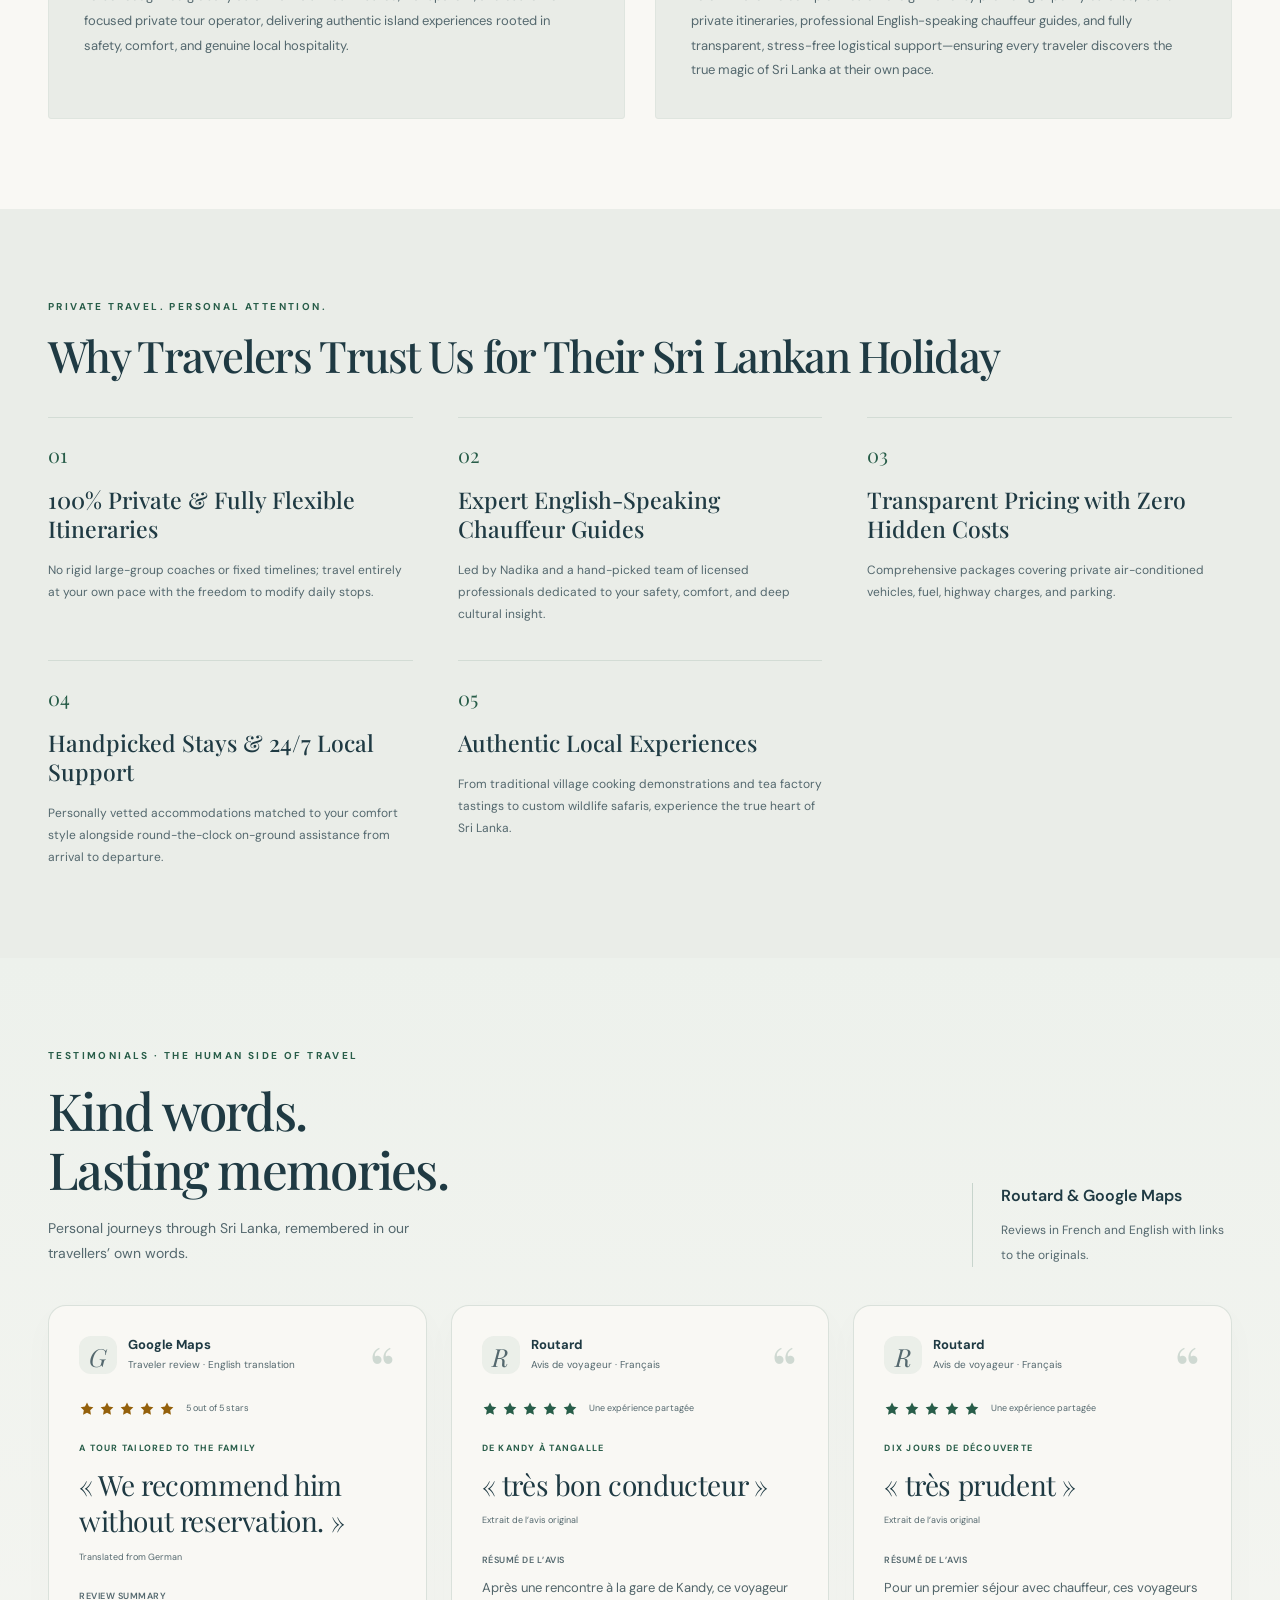
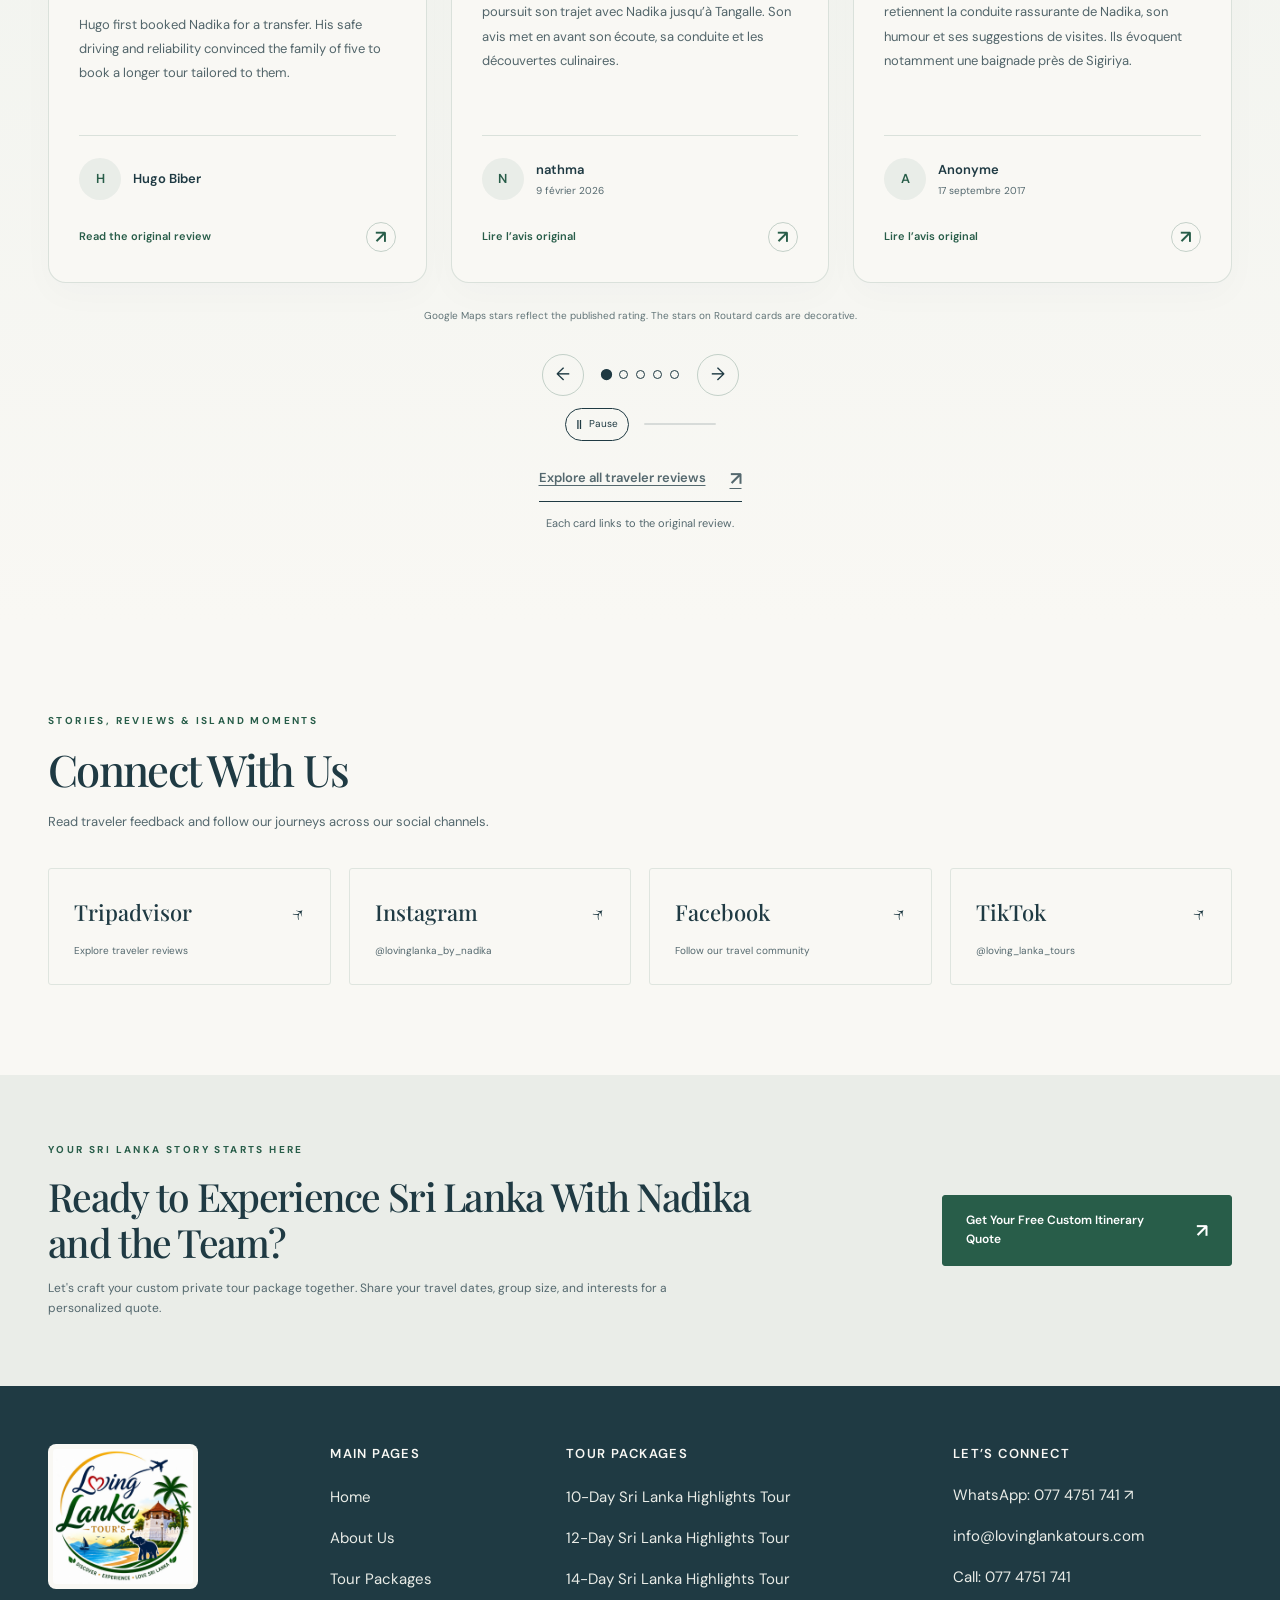
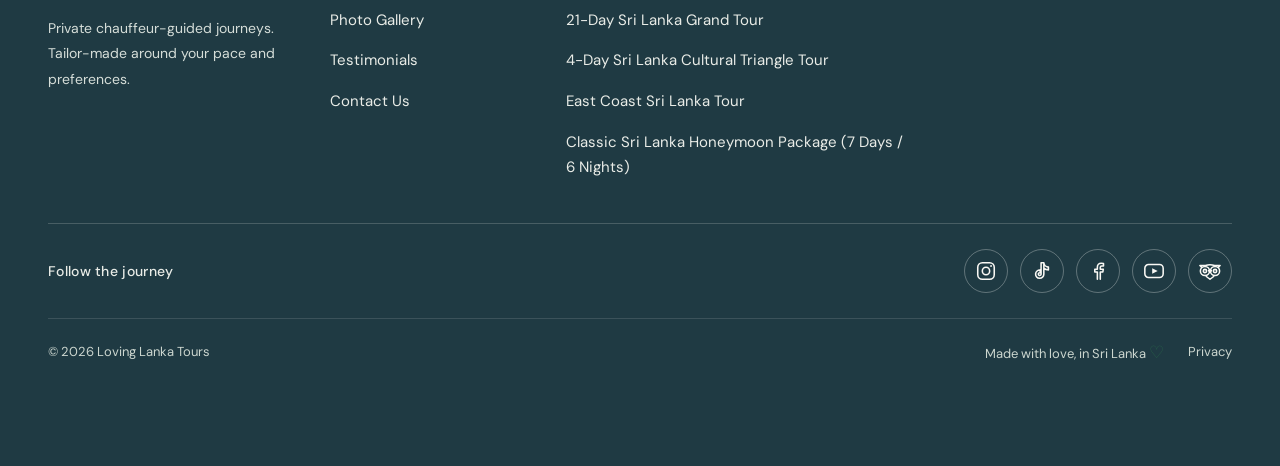
==== commit 43409db1: "Keep the Google review card entirely in English" ====
--- a/about.html
+++ b/about.html
@@ -7,11 +7,11 @@
 <meta property="og:type" content="website"><meta property="og:title" content="About Loving Lanka Tours & Nadika | Loving Lanka Tours"><meta property="og:description" content="Discover the Loving Lanka Tours story and founder Nadika. Expert private chauffeur guides, local knowledge and tailor-made Sri Lanka itineraries."><meta property="og:image" content="assets/sigiriya.jpg">
 <link rel="icon" href="assets/loving-lanka-logo.svg" type="image/svg+xml">
 <link rel="stylesheet" href="styles.css?v=20261111-featured-review">
-<script src="content.js?v=20261111-review-english" defer></script>
+<script src="content.js?v=20261111-english-review-card" defer></script>
 <script src="tour-content.js" defer></script>
-<script src="app.js?v=20261111-review-english" defer></script>
+<script src="app.js?v=20261111-english-review-card" defer></script>
 <script src="motion.js?v=20261106-contact-reviews" defer></script>
-<script src="language.js?v=20261111-review-english" defer></script>
+<script src="language.js?v=20261111-english-review-card" defer></script>
 <script src="whatsapp-chat.js?v=20261030-chat" defer></script>
 </head>
 <body data-page="about">
@@ -24,7 +24,7 @@
 <button class="menu-toggle" aria-label="Open navigation" aria-expanded="false" aria-controls="mobile-nav"><span></span><span></span></button>
 <nav id="mobile-nav" class="mobile-nav" aria-label="Mobile navigation" hidden><a href="index.html">Home</a><a href="tours.html">Tour Packages</a><a href="about.html">About Us</a><a href="gallery.html">Gallery</a><a href="reviews.html">Testimonials</a><a href="contact.html">Plan your trip ↗</a></nav>
 </header>
-<main id="main"><section class="page-intro wrap"><span class="eyebrow pink">THE LOVING LANKA TOURS STORY</span><h1>About Loving Lanka Tours – Your Trusted Private Chauffeur Guide in Sri Lanka</h1><p>Discover the true heart of Sri Lanka with a team dedicated to authentic, safe, and stress-free private travel. We transform ordinary holidays into unforgettable personal journeys across ancient kingdoms, misty mountains, and golden tropical shores.</p></section><section class="section about-section about-page"><div class="wrap about-grid"><div class="about-photos"><img class="about-main" src="assets/lanka-guest-11.webp" alt="A local guide sharing a family travel moment" loading="lazy"><img class="about-small" src="assets/lanka-guest-18.webp" alt="Travellers and their guide visiting a cave-temple site" loading="lazy"><span class="about-label">AUTHENTIC TRAVEL. LOCAL HOSPITALITY.</span></div><div class="about-text"><span class="eyebrow pink">EXPERIENCE, CARE & CULTURAL CONNECTION</span><h2>The Story of Loving Lanka Tours & Our Founder, Nadika</h2><p>Loving Lanka Tours was founded on a simple yet powerful passion: to share the authentic beauty, rich culture, and warm hospitality of Sri Lanka with travelers from across the globe.</p><p>The company is led by Nadika, an independent, highly experienced, and government-certified English-speaking chauffeur guide who has spent over a decade navigating every corner of the island. What started as a personal dedication to providing exceptional on-the-ground driving and guiding services has grown into a trusted private tour operation.</p></div></div></section><section class="section wrap"><div class="story-content"><p>Nadika’s hands-on expertise, deep local knowledge, and commitment to traveler safety mean that every journey is managed with meticulous care. Rather than treating travelers like tourists on a rigid schedule, Nadika and the Loving Lanka Tours team treat every visitor like an honored guest visiting their home. From seamless airport greetings at Bandaranaike International Airport to handpicked hotels, flexible routing, and deep cultural storytelling, we ensure your Sri Lankan holiday is completely effortless, safe, and deeply personal.</p></div><div class="vision-grid"><article><span class="eyebrow pink">LOOKING AHEAD</span><h2>Our Vision</h2><p>To be recognized globally as Sri Lanka’s most trusted, transparent, and customer-focused private tour operator, delivering authentic island experiences rooted in safety, comfort, and genuine local hospitality.</p></article><article><span class="eyebrow pink">EVERY JOURNEY MATTERS</span><h2>Our Mission</h2><p>To eliminate the complexities of foreign travel by providing expertly curated, 100% private itineraries, professional English-speaking chauffeur guides, and fully transparent, stress-free logistical support—ensuring every traveler discovers the true magic of Sri Lanka at their own pace.</p></article></div></section><section class="section reasons-section"><div class="wrap"><div class="section-head"><div><span class="eyebrow pink">PRIVATE TRAVEL. PERSONAL ATTENTION.</span><h2>Why Travelers Trust Us for Their Sri Lankan Holiday</h2></div></div><div class="reason-grid"><article class="reason-item"><span class="reason-number">01</span><h3>100% Private &amp; Fully Flexible Itineraries</h3><p>No rigid large-group coaches or fixed timelines; travel entirely at your own pace with the freedom to modify daily stops.</p></article><article class="reason-item"><span class="reason-number">02</span><h3>Expert English-Speaking Chauffeur Guides</h3><p>Led by Nadika and a hand-picked team of licensed professionals dedicated to your safety, comfort, and deep cultural insight.</p></article><article class="reason-item"><span class="reason-number">03</span><h3>Transparent Pricing with Zero Hidden Costs</h3><p>Comprehensive packages covering private air-conditioned vehicles, fuel, highway charges, and parking.</p></article><article class="reason-item"><span class="reason-number">04</span><h3>Handpicked Stays &amp; 24/7 Local Support</h3><p>Personally vetted accommodations matched to your comfort style alongside round-the-clock on-ground assistance from arrival to departure.</p></article><article class="reason-item"><span class="reason-number">05</span><h3>Authentic Local Experiences</h3><p>From traditional village cooking demonstrations and tea factory tastings to custom wildlife safaris, experience the true heart of Sri Lanka.</p></article></div></div></section><section class="section testimonials-section" id="testimonials" aria-labelledby="testimonials-heading"><div class="wrap"><div class="reviews-head"><div class="review-heading-copy"><span class="eyebrow pink">TESTIMONIALS · THE HUMAN SIDE OF TRAVEL</span><h2 id="testimonials-heading">Kind words.<br>Lasting memories.</h2><p>Personal journeys through Sri Lanka, remembered in our travellers’ own words.</p></div><div class="reviews-heading-note"><b>Routard &amp; Google Maps</b><span>Reviews in French and English with links to the originals.</span></div></div><div class="review-grid supplied-reviews" data-review-slider="3"><article class="review-card supplied-review sourced-review notranslate rated-review" lang="en" translate="no"><div class="review-card-top"><span class="review-platform-label"><span class="review-source-mark" aria-hidden="true">G</span><span><b>Google Maps</b><small>Traveler review · English translation</small></span></span><span class="review-quote-mark" aria-hidden="true">“</span></div><div class="review-star-row"><span class="review-stars" aria-hidden="true"><svg viewBox="0 0 24 24" fill="currentColor"><path d="m12 2.4 2.96 6 6.62.96-4.79 4.67 1.13 6.59L12 17.5l-5.92 3.12 1.13-6.59L2.42 9.36l6.62-.96Z"/></svg><svg viewBox="0 0 24 24" fill="currentColor"><path d="m12 2.4 2.96 6 6.62.96-4.79 4.67 1.13 6.59L12 17.5l-5.92 3.12 1.13-6.59L2.42 9.36l6.62-.96Z"/></svg><svg viewBox="0 0 24 24" fill="currentColor"><path d="m12 2.4 2.96 6 6.62.96-4.79 4.67 1.13 6.59L12 17.5l-5.92 3.12 1.13-6.59L2.42 9.36l6.62-.96Z"/></svg><svg viewBox="0 0 24 24" fill="currentColor"><path d="m12 2.4 2.96 6 6.62.96-4.79 4.67 1.13 6.59L12 17.5l-5.92 3.12 1.13-6.59L2.42 9.36l6.62-.96Z"/></svg><svg viewBox="0 0 24 24" fill="currentColor"><path d="m12 2.4 2.96 6 6.62.96-4.79 4.67 1.13 6.59L12 17.5l-5.92 3.12 1.13-6.59L2.42 9.36l6.62-.96Z"/></svg></span><span>5 out of 5 stars</span></div><span class="eyebrow review-theme">A tour tailored to the family</span><blockquote cite="https://www.google.com/maps?cid=6745680892322393253">« We recommend him without reservation. »</blockquote><p class="review-excerpt-label">Translated from German · <span lang="de">« Wir können ihn uneingeschränkt empfehlen. »</span></p><p class="review-summary"><span>Review summary</span>Hugo first booked Nadika for a transfer. His safe driving and reliability convinced the family of five to book a longer tour tailored to them.</p><div class="review-card-bottom"><div class="review-person"><span class="review-initial" aria-hidden="true">H</span><div><b>Hugo Biber</b></div></div><a class="review-original" href="https://www.google.com/maps?cid=6745680892322393253" target="_blank" rel="noopener noreferrer" aria-label="Read the original review by Hugo Biber on Google Maps (new tab)"><span>Read the original review</span><span class="review-link-arrow" aria-hidden="true">↗</span></a></div></article><article class="review-card supplied-review sourced-review notranslate" lang="fr" translate="no"><div class="review-card-top"><span class="review-platform-label"><span class="review-source-mark" aria-hidden="true">R</span><span><b>Routard</b><small>Avis de voyageur · Français</small></span></span><span class="review-quote-mark" aria-hidden="true">“</span></div><div class="review-star-row"><span class="review-stars" aria-hidden="true"><svg viewBox="0 0 24 24" fill="currentColor"><path d="m12 2.4 2.96 6 6.62.96-4.79 4.67 1.13 6.59L12 17.5l-5.92 3.12 1.13-6.59L2.42 9.36l6.62-.96Z"/></svg><svg viewBox="0 0 24 24" fill="currentColor"><path d="m12 2.4 2.96 6 6.62.96-4.79 4.67 1.13 6.59L12 17.5l-5.92 3.12 1.13-6.59L2.42 9.36l6.62-.96Z"/></svg><svg viewBox="0 0 24 24" fill="currentColor"><path d="m12 2.4 2.96 6 6.62.96-4.79 4.67 1.13 6.59L12 17.5l-5.92 3.12 1.13-6.59L2.42 9.36l6.62-.96Z"/></svg><svg viewBox="0 0 24 24" fill="currentColor"><path d="m12 2.4 2.96 6 6.62.96-4.79 4.67 1.13 6.59L12 17.5l-5.92 3.12 1.13-6.59L2.42 9.36l6.62-.96Z"/></svg><svg viewBox="0 0 24 24" fill="currentColor"><path d="m12 2.4 2.96 6 6.62.96-4.79 4.67 1.13 6.59L12 17.5l-5.92 3.12 1.13-6.59L2.42 9.36l6.62-.96Z"/></svg></span><span>Une expérience partagée</span></div><span class="eyebrow review-theme">De Kandy à Tangalle</span><blockquote cite="https://www.routard.com/forums/t/recommandation-chauffeur-nadika-au-sri-lanka/182083/12">« très bon conducteur »</blockquote><p class="review-excerpt-label">Extrait de l’avis original</p><p class="review-summary"><span>Résumé de l’avis</span>Après une rencontre à la gare de Kandy, ce voyageur poursuit son trajet avec Nadika jusqu’à Tangalle. Son avis met en avant son écoute, sa conduite et les découvertes culinaires.</p><div class="review-card-bottom"><div class="review-person"><span class="review-initial" aria-hidden="true">N</span><div><b>nathma</b><small><time datetime="2026-02-09">9 février 2026</time></small></div></div><a class="review-original" href="https://www.routard.com/forums/t/recommandation-chauffeur-nadika-au-sri-lanka/182083/12" target="_blank" rel="noopener noreferrer" aria-label="Lire l’avis original de nathma sur Routard (nouvel onglet)"><span>Lire l’avis original</span><span class="review-link-arrow" aria-hidden="true">↗</span></a></div></article><article class="review-card supplied-review sourced-review notranslate" lang="fr" translate="no"><div class="review-card-top"><span class="review-platform-label"><span class="review-source-mark" aria-hidden="true">R</span><span><b>Routard</b><small>Avis de voyageur · Français</small></span></span><span class="review-quote-mark" aria-hidden="true">“</span></div><div class="review-star-row"><span class="review-stars" aria-hidden="true"><svg viewBox="0 0 24 24" fill="currentColor"><path d="m12 2.4 2.96 6 6.62.96-4.79 4.67 1.13 6.59L12 17.5l-5.92 3.12 1.13-6.59L2.42 9.36l6.62-.96Z"/></svg><svg viewBox="0 0 24 24" fill="currentColor"><path d="m12 2.4 2.96 6 6.62.96-4.79 4.67 1.13 6.59L12 17.5l-5.92 3.12 1.13-6.59L2.42 9.36l6.62-.96Z"/></svg><svg viewBox="0 0 24 24" fill="currentColor"><path d="m12 2.4 2.96 6 6.62.96-4.79 4.67 1.13 6.59L12 17.5l-5.92 3.12 1.13-6.59L2.42 9.36l6.62-.96Z"/></svg><svg viewBox="0 0 24 24" fill="currentColor"><path d="m12 2.4 2.96 6 6.62.96-4.79 4.67 1.13 6.59L12 17.5l-5.92 3.12 1.13-6.59L2.42 9.36l6.62-.96Z"/></svg><svg viewBox="0 0 24 24" fill="currentColor"><path d="m12 2.4 2.96 6 6.62.96-4.79 4.67 1.13 6.59L12 17.5l-5.92 3.12 1.13-6.59L2.42 9.36l6.62-.96Z"/></svg></span><span>Une expérience partagée</span></div><span class="eyebrow review-theme">Dix jours de découverte</span><blockquote cite="https://www.routard.com/forums/t/recommandation-chauffeur-nadika-au-sri-lanka/182083/9">« très prudent »</blockquote><p class="review-excerpt-label">Extrait de l’avis original</p><p class="review-summary"><span>Résumé de l’avis</span>Pour un premier séjour avec chauffeur, ces voyageurs retiennent la conduite rassurante de Nadika, son humour et ses suggestions de visites. Ils évoquent notamment une baignade près de Sigiriya.</p><div class="review-card-bottom"><div class="review-person"><span class="review-initial" aria-hidden="true">A</span><div><b>Anonyme</b><small><time datetime="2017-09-17">17 septembre 2017</time></small></div></div><a class="review-original" href="https://www.routard.com/forums/t/recommandation-chauffeur-nadika-au-sri-lanka/182083/9" target="_blank" rel="noopener noreferrer" aria-label="Lire l’avis original de Anonyme sur Routard (nouvel onglet)"><span>Lire l’avis original</span><span class="review-link-arrow" aria-hidden="true">↗</span></a></div></article></div><p class="review-star-note">Google Maps stars reflect the published rating. The stars on Routard cards are decorative.</p><div class="review-controls" aria-label="Traveler testimonials"><button class="review-arrow" data-review-direction="-1" aria-label="Previous testimonial">←</button><button data-review-index="0" aria-label="Read Hugo Biber testimonial" aria-pressed="true"></button><button data-review-index="1" aria-label="Read nathma testimonial" aria-pressed="false"></button><button data-review-index="2" aria-label="Read Anonyme testimonial" aria-pressed="false"></button><button data-review-index="3" aria-label="Read Anonyme testimonial" aria-pressed="false"></button><button data-review-index="4" aria-label="Read clemsa2222 testimonial" aria-pressed="false"></button><button class="review-arrow" data-review-direction="1" aria-label="Next testimonial">→</button></div><div class="review-playback"><button class="slider-playback" data-slider-pause="reviews" aria-label="Pause testimonial slideshow" aria-pressed="false"><span aria-hidden="true">Ⅱ</span><span class="playback-label">Pause</span></button><span class="slider-progress" aria-hidden="true"><span class="slider-progress-fill"></span></span></div><p class="review-source"><a class="text-link" href="reviews.html">Explore all traveler reviews <span aria-hidden="true">↗</span></a><br><span>Each card links to the original review.</span></p></div></section><section class="section social-section"><div class="wrap"><div class="section-head"><div><span class="eyebrow pink">STORIES, REVIEWS & ISLAND MOMENTS</span><h2>Connect With Us</h2><p>Read traveler feedback and follow our journeys across our social channels.</p></div></div><div class="social-grid"><a href="https://www.tripadvisor.co.uk/attraction_review-g304138-d16664850-reviews-loving_lanka_tours-kandy_kandy_district_central_province.html" target="_blank" rel="noopener"><b>Tripadvisor <span aria-hidden="true">↗</span></b><small>Explore traveler reviews</small></a><a href="https://www.instagram.com/lovinglanka_by_nadika/" target="_blank" rel="noopener"><b>Instagram <span aria-hidden="true">↗</span></b><small>@lovinglanka_by_nadika</small></a><a href="https://www.facebook.com/lovinglankabynadika/" target="_blank" rel="noopener"><b>Facebook <span aria-hidden="true">↗</span></b><small>Follow our travel community</small></a><a href="https://www.tiktok.com/@loving_lanka_tours" target="_blank" rel="noopener"><b>TikTok <span aria-hidden="true">↗</span></b><small>@loving_lanka_tours</small></a></div></div></section><section class="cta-section"><div class="wrap cta-inner"><div><span class="eyebrow pink">YOUR SRI LANKA STORY STARTS HERE</span><h2>Ready to Experience Sri Lanka With Nadika and the Team?</h2><p>Let&#39;s craft your custom private tour package together. Share your travel dates, group size, and interests for a personalized quote..</p></div><div class="cta-actions"><a href="contact.html" class="button">Get Your Free Custom Itinerary Quote <span aria-hidden="true">↗</span></a></div></div></section></main>
+<main id="main"><section class="page-intro wrap"><span class="eyebrow pink">THE LOVING LANKA TOURS STORY</span><h1>About Loving Lanka Tours – Your Trusted Private Chauffeur Guide in Sri Lanka</h1><p>Discover the true heart of Sri Lanka with a team dedicated to authentic, safe, and stress-free private travel. We transform ordinary holidays into unforgettable personal journeys across ancient kingdoms, misty mountains, and golden tropical shores.</p></section><section class="section about-section about-page"><div class="wrap about-grid"><div class="about-photos"><img class="about-main" src="assets/lanka-guest-11.webp" alt="A local guide sharing a family travel moment" loading="lazy"><img class="about-small" src="assets/lanka-guest-18.webp" alt="Travellers and their guide visiting a cave-temple site" loading="lazy"><span class="about-label">AUTHENTIC TRAVEL. LOCAL HOSPITALITY.</span></div><div class="about-text"><span class="eyebrow pink">EXPERIENCE, CARE & CULTURAL CONNECTION</span><h2>The Story of Loving Lanka Tours & Our Founder, Nadika</h2><p>Loving Lanka Tours was founded on a simple yet powerful passion: to share the authentic beauty, rich culture, and warm hospitality of Sri Lanka with travelers from across the globe.</p><p>The company is led by Nadika, an independent, highly experienced, and government-certified English-speaking chauffeur guide who has spent over a decade navigating every corner of the island. What started as a personal dedication to providing exceptional on-the-ground driving and guiding services has grown into a trusted private tour operation.</p></div></div></section><section class="section wrap"><div class="story-content"><p>Nadika’s hands-on expertise, deep local knowledge, and commitment to traveler safety mean that every journey is managed with meticulous care. Rather than treating travelers like tourists on a rigid schedule, Nadika and the Loving Lanka Tours team treat every visitor like an honored guest visiting their home. From seamless airport greetings at Bandaranaike International Airport to handpicked hotels, flexible routing, and deep cultural storytelling, we ensure your Sri Lankan holiday is completely effortless, safe, and deeply personal.</p></div><div class="vision-grid"><article><span class="eyebrow pink">LOOKING AHEAD</span><h2>Our Vision</h2><p>To be recognized globally as Sri Lanka’s most trusted, transparent, and customer-focused private tour operator, delivering authentic island experiences rooted in safety, comfort, and genuine local hospitality.</p></article><article><span class="eyebrow pink">EVERY JOURNEY MATTERS</span><h2>Our Mission</h2><p>To eliminate the complexities of foreign travel by providing expertly curated, 100% private itineraries, professional English-speaking chauffeur guides, and fully transparent, stress-free logistical support—ensuring every traveler discovers the true magic of Sri Lanka at their own pace.</p></article></div></section><section class="section reasons-section"><div class="wrap"><div class="section-head"><div><span class="eyebrow pink">PRIVATE TRAVEL. PERSONAL ATTENTION.</span><h2>Why Travelers Trust Us for Their Sri Lankan Holiday</h2></div></div><div class="reason-grid"><article class="reason-item"><span class="reason-number">01</span><h3>100% Private &amp; Fully Flexible Itineraries</h3><p>No rigid large-group coaches or fixed timelines; travel entirely at your own pace with the freedom to modify daily stops.</p></article><article class="reason-item"><span class="reason-number">02</span><h3>Expert English-Speaking Chauffeur Guides</h3><p>Led by Nadika and a hand-picked team of licensed professionals dedicated to your safety, comfort, and deep cultural insight.</p></article><article class="reason-item"><span class="reason-number">03</span><h3>Transparent Pricing with Zero Hidden Costs</h3><p>Comprehensive packages covering private air-conditioned vehicles, fuel, highway charges, and parking.</p></article><article class="reason-item"><span class="reason-number">04</span><h3>Handpicked Stays &amp; 24/7 Local Support</h3><p>Personally vetted accommodations matched to your comfort style alongside round-the-clock on-ground assistance from arrival to departure.</p></article><article class="reason-item"><span class="reason-number">05</span><h3>Authentic Local Experiences</h3><p>From traditional village cooking demonstrations and tea factory tastings to custom wildlife safaris, experience the true heart of Sri Lanka.</p></article></div></div></section><section class="section testimonials-section" id="testimonials" aria-labelledby="testimonials-heading"><div class="wrap"><div class="reviews-head"><div class="review-heading-copy"><span class="eyebrow pink">TESTIMONIALS · THE HUMAN SIDE OF TRAVEL</span><h2 id="testimonials-heading">Kind words.<br>Lasting memories.</h2><p>Personal journeys through Sri Lanka, remembered in our travellers’ own words.</p></div><div class="reviews-heading-note"><b>Routard &amp; Google Maps</b><span>Reviews in French and English with links to the originals.</span></div></div><div class="review-grid supplied-reviews" data-review-slider="3"><article class="review-card supplied-review sourced-review notranslate rated-review" lang="en" translate="no"><div class="review-card-top"><span class="review-platform-label"><span class="review-source-mark" aria-hidden="true">G</span><span><b>Google Maps</b><small>Traveler review · English translation</small></span></span><span class="review-quote-mark" aria-hidden="true">“</span></div><div class="review-star-row"><span class="review-stars" aria-hidden="true"><svg viewBox="0 0 24 24" fill="currentColor"><path d="m12 2.4 2.96 6 6.62.96-4.79 4.67 1.13 6.59L12 17.5l-5.92 3.12 1.13-6.59L2.42 9.36l6.62-.96Z"/></svg><svg viewBox="0 0 24 24" fill="currentColor"><path d="m12 2.4 2.96 6 6.62.96-4.79 4.67 1.13 6.59L12 17.5l-5.92 3.12 1.13-6.59L2.42 9.36l6.62-.96Z"/></svg><svg viewBox="0 0 24 24" fill="currentColor"><path d="m12 2.4 2.96 6 6.62.96-4.79 4.67 1.13 6.59L12 17.5l-5.92 3.12 1.13-6.59L2.42 9.36l6.62-.96Z"/></svg><svg viewBox="0 0 24 24" fill="currentColor"><path d="m12 2.4 2.96 6 6.62.96-4.79 4.67 1.13 6.59L12 17.5l-5.92 3.12 1.13-6.59L2.42 9.36l6.62-.96Z"/></svg><svg viewBox="0 0 24 24" fill="currentColor"><path d="m12 2.4 2.96 6 6.62.96-4.79 4.67 1.13 6.59L12 17.5l-5.92 3.12 1.13-6.59L2.42 9.36l6.62-.96Z"/></svg></span><span>5 out of 5 stars</span></div><span class="eyebrow review-theme">A tour tailored to the family</span><blockquote cite="https://www.google.com/maps?cid=6745680892322393253">« We recommend him without reservation. »</blockquote><p class="review-excerpt-label">Translated from German</p><p class="review-summary"><span>Review summary</span>Hugo first booked Nadika for a transfer. His safe driving and reliability convinced the family of five to book a longer tour tailored to them.</p><div class="review-card-bottom"><div class="review-person"><span class="review-initial" aria-hidden="true">H</span><div><b>Hugo Biber</b></div></div><a class="review-original" href="https://www.google.com/maps?cid=6745680892322393253" target="_blank" rel="noopener noreferrer" aria-label="Read the original review by Hugo Biber on Google Maps (new tab)"><span>Read the original review</span><span class="review-link-arrow" aria-hidden="true">↗</span></a></div></article><article class="review-card supplied-review sourced-review notranslate" lang="fr" translate="no"><div class="review-card-top"><span class="review-platform-label"><span class="review-source-mark" aria-hidden="true">R</span><span><b>Routard</b><small>Avis de voyageur · Français</small></span></span><span class="review-quote-mark" aria-hidden="true">“</span></div><div class="review-star-row"><span class="review-stars" aria-hidden="true"><svg viewBox="0 0 24 24" fill="currentColor"><path d="m12 2.4 2.96 6 6.62.96-4.79 4.67 1.13 6.59L12 17.5l-5.92 3.12 1.13-6.59L2.42 9.36l6.62-.96Z"/></svg><svg viewBox="0 0 24 24" fill="currentColor"><path d="m12 2.4 2.96 6 6.62.96-4.79 4.67 1.13 6.59L12 17.5l-5.92 3.12 1.13-6.59L2.42 9.36l6.62-.96Z"/></svg><svg viewBox="0 0 24 24" fill="currentColor"><path d="m12 2.4 2.96 6 6.62.96-4.79 4.67 1.13 6.59L12 17.5l-5.92 3.12 1.13-6.59L2.42 9.36l6.62-.96Z"/></svg><svg viewBox="0 0 24 24" fill="currentColor"><path d="m12 2.4 2.96 6 6.62.96-4.79 4.67 1.13 6.59L12 17.5l-5.92 3.12 1.13-6.59L2.42 9.36l6.62-.96Z"/></svg><svg viewBox="0 0 24 24" fill="currentColor"><path d="m12 2.4 2.96 6 6.62.96-4.79 4.67 1.13 6.59L12 17.5l-5.92 3.12 1.13-6.59L2.42 9.36l6.62-.96Z"/></svg></span><span>Une expérience partagée</span></div><span class="eyebrow review-theme">De Kandy à Tangalle</span><blockquote cite="https://www.routard.com/forums/t/recommandation-chauffeur-nadika-au-sri-lanka/182083/12">« très bon conducteur »</blockquote><p class="review-excerpt-label">Extrait de l’avis original</p><p class="review-summary"><span>Résumé de l’avis</span>Après une rencontre à la gare de Kandy, ce voyageur poursuit son trajet avec Nadika jusqu’à Tangalle. Son avis met en avant son écoute, sa conduite et les découvertes culinaires.</p><div class="review-card-bottom"><div class="review-person"><span class="review-initial" aria-hidden="true">N</span><div><b>nathma</b><small><time datetime="2026-02-09">9 février 2026</time></small></div></div><a class="review-original" href="https://www.routard.com/forums/t/recommandation-chauffeur-nadika-au-sri-lanka/182083/12" target="_blank" rel="noopener noreferrer" aria-label="Lire l’avis original de nathma sur Routard (nouvel onglet)"><span>Lire l’avis original</span><span class="review-link-arrow" aria-hidden="true">↗</span></a></div></article><article class="review-card supplied-review sourced-review notranslate" lang="fr" translate="no"><div class="review-card-top"><span class="review-platform-label"><span class="review-source-mark" aria-hidden="true">R</span><span><b>Routard</b><small>Avis de voyageur · Français</small></span></span><span class="review-quote-mark" aria-hidden="true">“</span></div><div class="review-star-row"><span class="review-stars" aria-hidden="true"><svg viewBox="0 0 24 24" fill="currentColor"><path d="m12 2.4 2.96 6 6.62.96-4.79 4.67 1.13 6.59L12 17.5l-5.92 3.12 1.13-6.59L2.42 9.36l6.62-.96Z"/></svg><svg viewBox="0 0 24 24" fill="currentColor"><path d="m12 2.4 2.96 6 6.62.96-4.79 4.67 1.13 6.59L12 17.5l-5.92 3.12 1.13-6.59L2.42 9.36l6.62-.96Z"/></svg><svg viewBox="0 0 24 24" fill="currentColor"><path d="m12 2.4 2.96 6 6.62.96-4.79 4.67 1.13 6.59L12 17.5l-5.92 3.12 1.13-6.59L2.42 9.36l6.62-.96Z"/></svg><svg viewBox="0 0 24 24" fill="currentColor"><path d="m12 2.4 2.96 6 6.62.96-4.79 4.67 1.13 6.59L12 17.5l-5.92 3.12 1.13-6.59L2.42 9.36l6.62-.96Z"/></svg><svg viewBox="0 0 24 24" fill="currentColor"><path d="m12 2.4 2.96 6 6.62.96-4.79 4.67 1.13 6.59L12 17.5l-5.92 3.12 1.13-6.59L2.42 9.36l6.62-.96Z"/></svg></span><span>Une expérience partagée</span></div><span class="eyebrow review-theme">Dix jours de découverte</span><blockquote cite="https://www.routard.com/forums/t/recommandation-chauffeur-nadika-au-sri-lanka/182083/9">« très prudent »</blockquote><p class="review-excerpt-label">Extrait de l’avis original</p><p class="review-summary"><span>Résumé de l’avis</span>Pour un premier séjour avec chauffeur, ces voyageurs retiennent la conduite rassurante de Nadika, son humour et ses suggestions de visites. Ils évoquent notamment une baignade près de Sigiriya.</p><div class="review-card-bottom"><div class="review-person"><span class="review-initial" aria-hidden="true">A</span><div><b>Anonyme</b><small><time datetime="2017-09-17">17 septembre 2017</time></small></div></div><a class="review-original" href="https://www.routard.com/forums/t/recommandation-chauffeur-nadika-au-sri-lanka/182083/9" target="_blank" rel="noopener noreferrer" aria-label="Lire l’avis original de Anonyme sur Routard (nouvel onglet)"><span>Lire l’avis original</span><span class="review-link-arrow" aria-hidden="true">↗</span></a></div></article></div><p class="review-star-note">Google Maps stars reflect the published rating. The stars on Routard cards are decorative.</p><div class="review-controls" aria-label="Traveler testimonials"><button class="review-arrow" data-review-direction="-1" aria-label="Previous testimonial">←</button><button data-review-index="0" aria-label="Read Hugo Biber testimonial" aria-pressed="true"></button><button data-review-index="1" aria-label="Read nathma testimonial" aria-pressed="false"></button><button data-review-index="2" aria-label="Read Anonyme testimonial" aria-pressed="false"></button><button data-review-index="3" aria-label="Read Anonyme testimonial" aria-pressed="false"></button><button data-review-index="4" aria-label="Read clemsa2222 testimonial" aria-pressed="false"></button><button class="review-arrow" data-review-direction="1" aria-label="Next testimonial">→</button></div><div class="review-playback"><button class="slider-playback" data-slider-pause="reviews" aria-label="Pause testimonial slideshow" aria-pressed="false"><span aria-hidden="true">Ⅱ</span><span class="playback-label">Pause</span></button><span class="slider-progress" aria-hidden="true"><span class="slider-progress-fill"></span></span></div><p class="review-source"><a class="text-link" href="reviews.html">Explore all traveler reviews <span aria-hidden="true">↗</span></a><br><span>Each card links to the original review.</span></p></div></section><section class="section social-section"><div class="wrap"><div class="section-head"><div><span class="eyebrow pink">STORIES, REVIEWS & ISLAND MOMENTS</span><h2>Connect With Us</h2><p>Read traveler feedback and follow our journeys across our social channels.</p></div></div><div class="social-grid"><a href="https://www.tripadvisor.co.uk/attraction_review-g304138-d16664850-reviews-loving_lanka_tours-kandy_kandy_district_central_province.html" target="_blank" rel="noopener"><b>Tripadvisor <span aria-hidden="true">↗</span></b><small>Explore traveler reviews</small></a><a href="https://www.instagram.com/lovinglanka_by_nadika/" target="_blank" rel="noopener"><b>Instagram <span aria-hidden="true">↗</span></b><small>@lovinglanka_by_nadika</small></a><a href="https://www.facebook.com/lovinglankabynadika/" target="_blank" rel="noopener"><b>Facebook <span aria-hidden="true">↗</span></b><small>Follow our travel community</small></a><a href="https://www.tiktok.com/@loving_lanka_tours" target="_blank" rel="noopener"><b>TikTok <span aria-hidden="true">↗</span></b><small>@loving_lanka_tours</small></a></div></div></section><section class="cta-section"><div class="wrap cta-inner"><div><span class="eyebrow pink">YOUR SRI LANKA STORY STARTS HERE</span><h2>Ready to Experience Sri Lanka With Nadika and the Team?</h2><p>Let&#39;s craft your custom private tour package together. Share your travel dates, group size, and interests for a personalized quote..</p></div><div class="cta-actions"><a href="contact.html" class="button">Get Your Free Custom Itinerary Quote <span aria-hidden="true">↗</span></a></div></div></section></main>
 <footer class="footer"><div class="footer-top wrap"><div><a class="brand footer-brand" href="index.html"><img class="brand-logo" src="assets/loving-lanka-logo.svg" alt="Loving Lanka Tours — Discover, Experience, Love Sri Lanka" width="102" height="99"></a><p>Private chauffeur-guided journeys.<br>Tailor-made around your pace and preferences.</p></div><div class="footer-pages"><h2 class="footer-heading">Main Pages</h2><nav aria-label="Footer main pages"><a href="index.html">Home</a><a href="about.html">About Us</a><a href="tours.html">Tour Packages</a><a href="gallery.html">Photo Gallery</a><a href="reviews.html">Testimonials</a><a href="contact.html">Contact Us</a></nav></div><div class="footer-tours"><h2 class="footer-heading">Tour Packages</h2><nav aria-label="Footer tour packages"><a href="tour-highlights-10.html">10-Day Sri Lanka Highlights Tour</a><a href="tour-highlights-12.html">12-Day Sri Lanka Highlights Tour</a><a href="tour-highlights-14.html">14-Day Sri Lanka Highlights Tour</a><a href="tour-grand-21.html">21-Day Sri Lanka Grand Tour</a><a href="tour-culture-4.html">4-Day Sri Lanka Cultural Triangle Tour</a><a href="tour-east-coast.html">East Coast Sri Lanka Tour</a><a href="tour-honeymoon-7.html">Classic Sri Lanka Honeymoon Package (7 Days / 6 Nights)</a></nav></div><div><span class="eyebrow">LET’S CONNECT</span><a href="https://wa.me/94774751741" target="_blank" rel="noopener">WhatsApp: 077 4751 741 ↗</a><a href="mailto:info@lovinglankatours.com">info@lovinglankatours.com</a><a href="tel:+94774751741">Call: 077 4751 741</a></div></div><div class="footer-social wrap"><span class="footer-social-label">Follow the journey</span><nav class="footer-social-icons" aria-label="Follow Loving Lanka Tours"><a href="https://www.instagram.com/lovinglanka_by_nadika/" target="_blank" rel="noopener noreferrer" aria-label="Loving Lanka Tours on Instagram (opens in a new tab)" title="Instagram"><svg viewBox="0 0 24 24" fill="none" stroke="currentColor" stroke-width="1.7" stroke-linecap="round" stroke-linejoin="round" aria-hidden="true"><rect x="3" y="3" width="18" height="18" rx="5"/><circle cx="12" cy="12" r="4"/><circle cx="17.5" cy="6.5" r="1" fill="currentColor" stroke="none"/></svg></a><a href="https://www.tiktok.com/@loving_lanka_tours" target="_blank" rel="noopener noreferrer" aria-label="Loving Lanka Tours on TikTok (opens in a new tab)" title="TikTok"><svg viewBox="0 0 24 24" fill="none" stroke="currentColor" stroke-width="1.7" stroke-linecap="round" stroke-linejoin="round" aria-hidden="true"><path d="M14 3v12.5a4.5 4.5 0 1 1-4-4.5v3a1.5 1.5 0 1 0 1 1.5V3h3c.4 2.7 2.1 4.5 5 4.8v3c-2-.1-3.6-.8-5-2"/></svg></a><a href="https://www.facebook.com/lovinglankabynadika/" target="_blank" rel="noopener noreferrer" aria-label="Loving Lanka Tours on Facebook (opens in a new tab)" title="Facebook"><svg viewBox="0 0 24 24" fill="none" stroke="currentColor" stroke-width="1.7" stroke-linecap="round" stroke-linejoin="round" aria-hidden="true"><path d="M14.5 21v-8h2.8l.5-3h-3.3V8c0-.9.3-1.5 1.6-1.5H18V3.8c-.7-.1-1.6-.2-2.5-.2-2.5 0-4.2 1.5-4.2 4.3V10H8.5v3h2.8v8"/></svg></a><a href="https://www.youtube.com/channel/UCVi81lHfutHq9T9eoYvtcVw" target="_blank" rel="noopener noreferrer" aria-label="Loving Lanka Tours on YouTube (opens in a new tab)" title="YouTube"><svg viewBox="0 0 24 24" fill="none" stroke="currentColor" stroke-width="1.7" stroke-linecap="round" stroke-linejoin="round" aria-hidden="true"><rect x="2" y="5" width="20" height="14" rx="4"/><path d="m10 9 6 3-6 3Z" fill="currentColor" stroke="none"/></svg></a><a href="https://www.tripadvisor.co.uk/attraction_review-g304138-d16664850-reviews-loving_lanka_tours-kandy_kandy_district_central_province.html" target="_blank" rel="noopener noreferrer" aria-label="Loving Lanka Tours on Tripadvisor (opens in a new tab)" title="Tripadvisor"><svg viewBox="0 0 24 24" fill="none" stroke="currentColor" stroke-width="1.7" stroke-linecap="round" stroke-linejoin="round" aria-hidden="true"><path d="m3 8-2-2h6a16 16 0 0 1 10 0h6l-2 2M10.5 11.5l1.5 2 1.5-2M8 18l4 3 4-3"/><circle cx="6.5" cy="12" r="5"/><circle cx="17.5" cy="12" r="5"/><circle cx="6.5" cy="12" r="1.8"/><circle cx="17.5" cy="12" r="1.8"/></svg></a></nav></div><div class="footer-bottom wrap"><span>© 2026 Loving Lanka Tours</span><span>Made with love, in Sri Lanka <span class="pink">♡</span></span><a href="privacy.html">Privacy</a></div></footer>
 <dialog id="journey-dialog" class="journey-dialog" aria-label="Journey details"><button class="dialog-close" aria-label="Close journey details">×</button><div id="journey-detail"></div></dialog>
 <dialog id="lightbox" class="lightbox" aria-label="Travel photo viewer"><button class="dialog-close" aria-label="Close photo">×</button><button class="lightbox-prev" aria-label="Previous photo">←</button><figure><img id="lightbox-image" alt=""><figcaption id="lightbox-caption"></figcaption></figure><button class="lightbox-next" aria-label="Next photo">→</button></dialog>
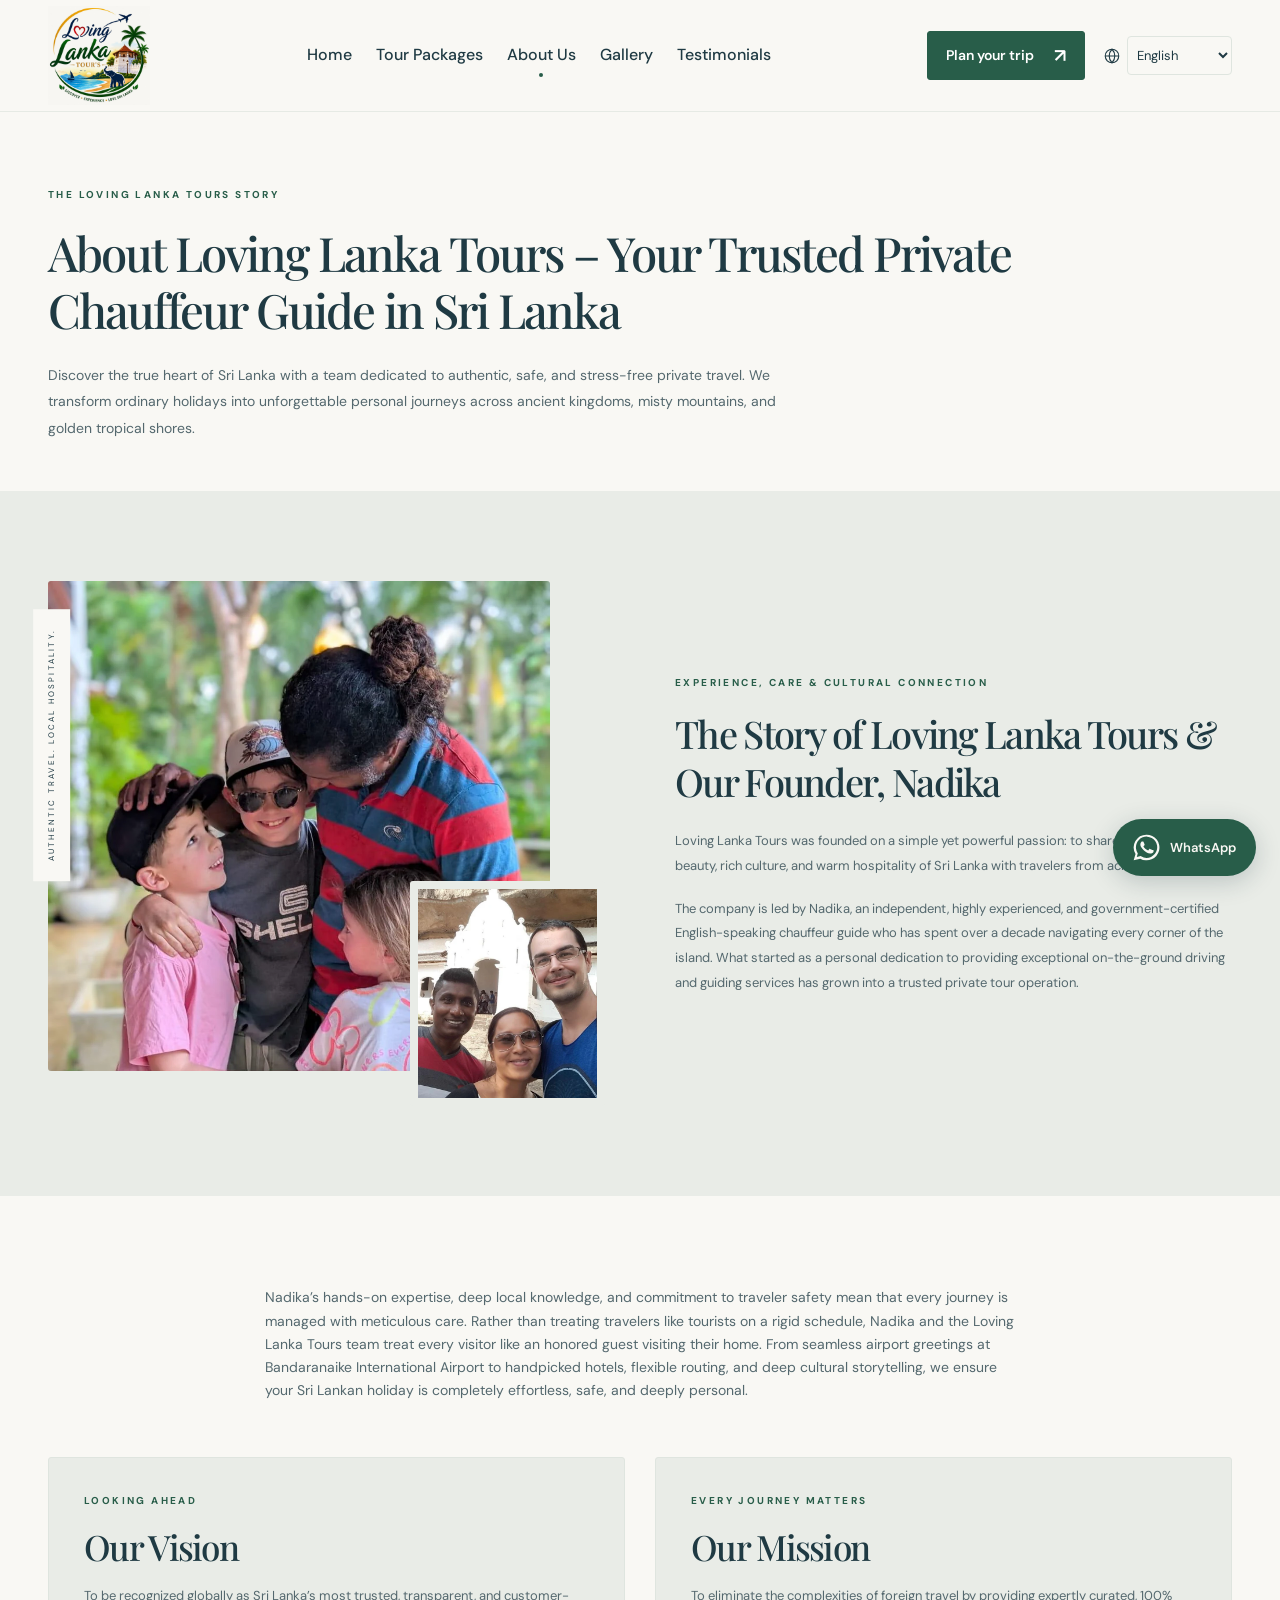
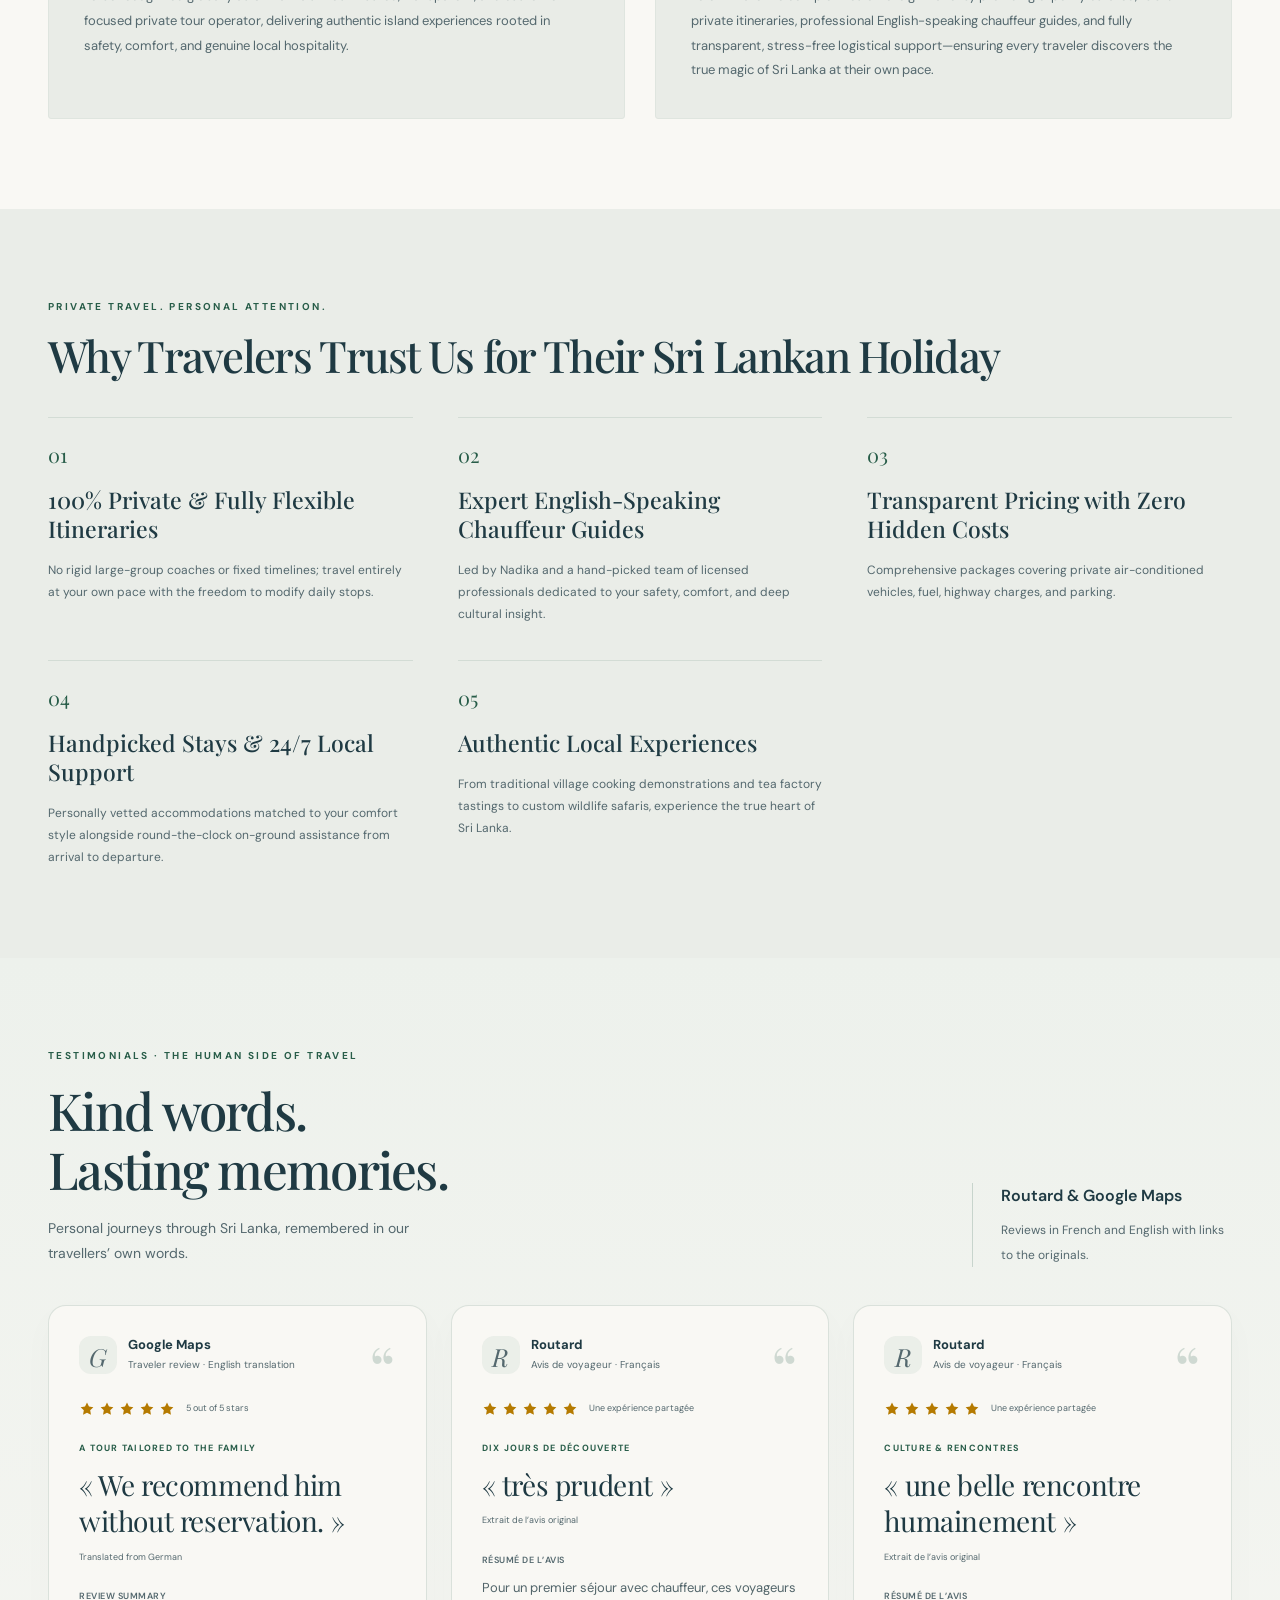
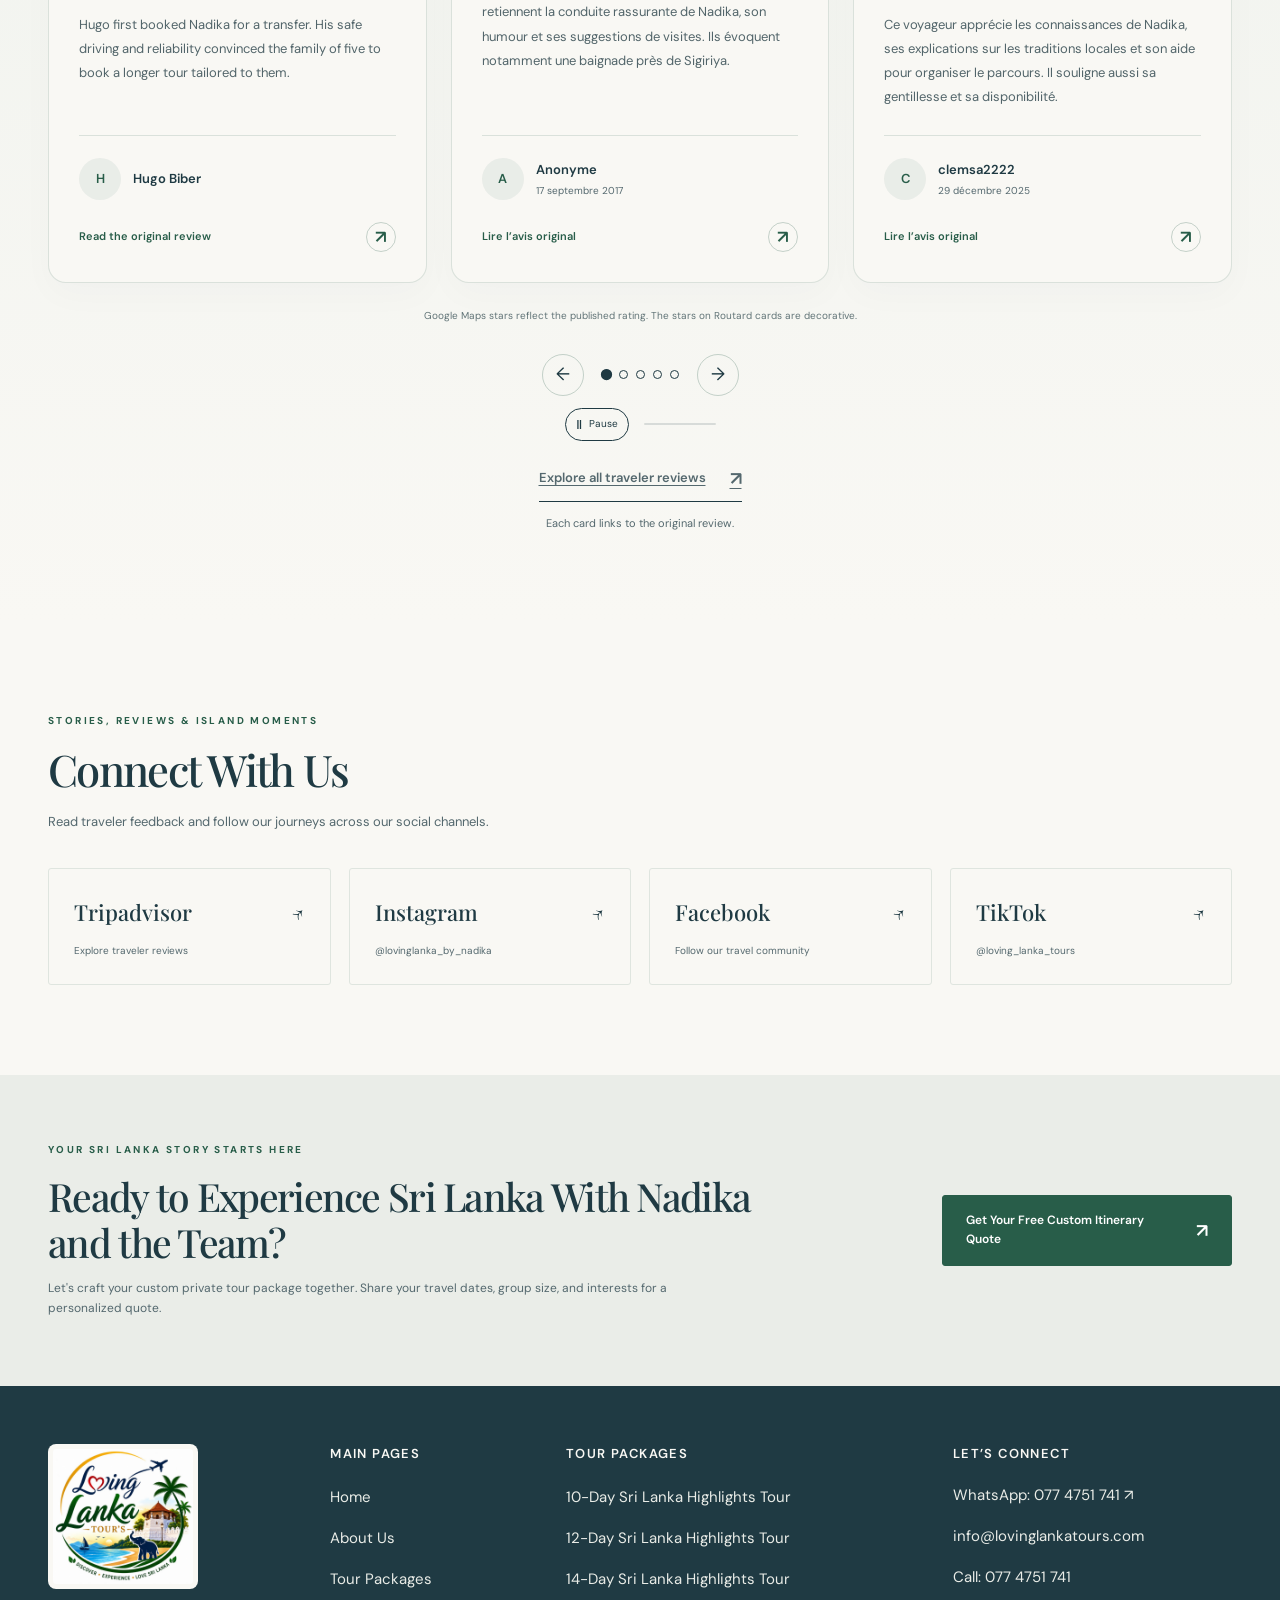
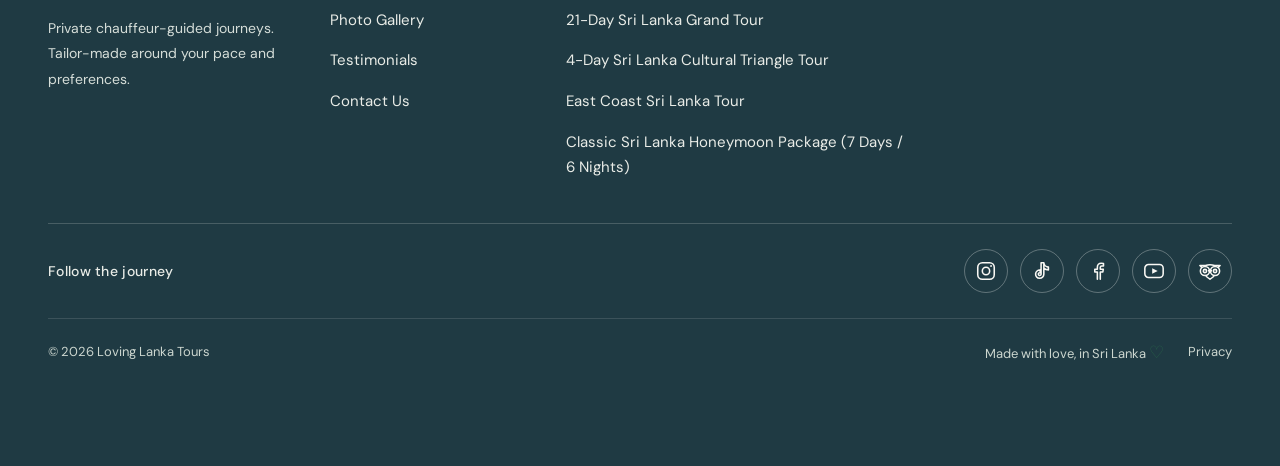
==== commit 0af3d84b: "Make testimonial stars yellow" ====
--- a/about.html
+++ b/about.html
@@ -6,7 +6,7 @@
 <title>About Loving Lanka Tours & Nadika | Loving Lanka Tours</title>
 <meta property="og:type" content="website"><meta property="og:title" content="About Loving Lanka Tours & Nadika | Loving Lanka Tours"><meta property="og:description" content="Discover the Loving Lanka Tours story and founder Nadika. Expert private chauffeur guides, local knowledge and tailor-made Sri Lanka itineraries."><meta property="og:image" content="assets/sigiriya.jpg">
 <link rel="icon" href="assets/loving-lanka-logo.svg" type="image/svg+xml">
-<link rel="stylesheet" href="styles.css?v=20261111-featured-review">
+<link rel="stylesheet" href="styles.css?v=20261111-yellow-stars">
 <script src="content.js?v=20261111-english-review-card" defer></script>
 <script src="tour-content.js" defer></script>
 <script src="app.js?v=20261111-english-review-card" defer></script>
--- a/styles.css
+++ b/styles.css
@@ -93,13 +93,12 @@
 
 /* Refreshed testimonials with decorative five-star accents. */
 .testimonials-section{background:linear-gradient(180deg,#edf1ec 0%,#f9f8f4 100%);padding:90px 0}.testimonials-section .reviews-head{max-width:none;display:flex;align-items:flex-end;justify-content:space-between;gap:45px;text-align:left;margin:0 0 38px}.testimonials-section .reviews-head h2{max-width:650px;font-size:clamp(36px,4vw,52px);line-height:1.14}.testimonials-section .reviews-head p{max-width:380px;color:var(--muted);font-size:14px}.reviews-heading-note{border-left:1px solid #285d4933;padding-left:28px;max-width:260px;flex-shrink:0}.reviews-heading-note b{display:block;font-size:16px;font-weight:600;margin-bottom:8px}.reviews-heading-note span{font-size:12px;line-height:1.8;color:var(--muted)}
-.review-card.sourced-review{padding:30px;border:1px solid #285d4925;border-radius:18px;background:#f9f8f4;box-shadow:0 12px 35px #1f3a4306;transition:box-shadow .25s,border-color .25s;position:relative;overflow:hidden;min-width:0}.review-card.sourced-review:hover{box-shadow:0 18px 45px #1f3a4310;border-color:#285d4960}.review-card-top{display:flex;align-items:center;justify-content:space-between;gap:12px}.sourced-review .review-platform-label{display:flex;align-items:center;gap:11px;letter-spacing:0;color:#1f3a43}.review-source-mark{width:38px;height:38px;border-radius:12px;display:grid;place-items:center;background:#285d4910;color:#285d49;font-family:var(--serif);font-size:25px;font-style:italic;flex-shrink:0}.review-platform-label b{font-size:13px;line-height:1.4;display:block}.review-platform-label small{display:block;font-size:10px;font-weight:400;color:var(--muted);margin-top:3px}.review-quote-mark{font-family:var(--serif);font-size:64px;height:38px;line-height:1;color:#285d4933}.review-star-row{display:flex;flex-wrap:wrap;align-items:center;gap:11px;margin-top:27px}.review-stars{display:inline-flex;align-items:center;gap:4px;color:#285d49;flex-shrink:0}.review-stars svg{height:16px;width:16px}.review-star-row>span:last-child:not(.review-stars){font-size:9px;color:var(--muted)}.sourced-review .review-theme{font-size:9px;letter-spacing:1.25px;color:#285d49;margin-top:24px}.review-card.sourced-review blockquote{font-size:28px;line-height:1.3;letter-spacing:-.4px;margin:12px 0 0;color:#1f3a43}.sourced-review .review-excerpt-label{font-size:9px;margin:11px 0 24px}.review-card.sourced-review .review-summary{font-size:13px;line-height:1.85;color:#52656a}.review-summary>span{font-size:9px;letter-spacing:.5px;text-transform:uppercase;margin-bottom:8px;font-weight:600}.review-card-bottom{margin-top:25px}.sourced-review .review-person{padding-top:22px;border-top:1px solid #285d4925;margin:0;gap:12px}.sourced-review .review-initial{height:42px;width:42px;background:#285d4912;font-size:13px;font-weight:600;color:#285d49}.sourced-review .review-person b{font-size:13px}.sourced-review .review-person small{font-size:10px}.sourced-review .review-original{font-size:11px;text-decoration:none;align-items:center;margin-top:22px;padding-top:0;color:#285d49}.review-link-arrow{width:30px;height:30px;display:grid;place-items:center;border:1px solid #285d4940;border-radius:50%;font-size:18px}.review-original:hover .review-link-arrow{background:#285d49;color:#f9f8f4}.review-star-note{font-size:10px;line-height:1.7;color:#617477;text-align:center;margin-top:24px}.testimonials-section .review-controls{margin-top:30px}.testimonials-section .review-controls .review-arrow{width:42px;height:42px;border-color:#285d4940}.testimonials-section .review-source{margin-top:22px}.testimonials-section .review-source .text-link{font-size:13px}
-.reviews-hero{background:#1f3a43;border-radius:24px;display:grid;grid-template-columns:1.15fr 1fr;gap:55px;padding:56px;margin-top:38px;overflow:hidden;color:#f9f8f4;align-items:center}.reviews-hero-copy>.eyebrow{color:#d2dfd7;font-size:10px;letter-spacing:1.7px;line-height:1.7}.reviews-hero h1{font-family:var(--serif);font-size:clamp(40px,4.6vw,66px);font-weight:500;line-height:1.09;letter-spacing:-1.8px;margin:26px 0}.reviews-hero h1 em{font-weight:400;color:#d1e2d4}.reviews-hero-copy>p{font-size:14px;line-height:1.9;max-width:450px;color:#d8e2dc}.reviews-hero-actions{display:flex;align-items:center;flex-wrap:wrap;gap:22px;margin-top:30px}.reviews-hero-actions .button{font-size:12px;background:#f9f8f4;color:#1f3a43;border-color:#f9f8f4;padding:15px 19px}.reviews-hero-actions .button:hover{background:#dce8df}.reviews-hero-contact{font-size:12px;text-decoration:underline;text-underline-offset:5px}.reviews-hero-source{display:flex;align-items:center;gap:12px;border-top:1px solid #f9f8f42a;margin-top:36px;padding-top:25px;font-size:12px}.reviews-hero-source .review-source-mark{background:#f9f8f418;color:#f9f8f4}.reviews-hero-source small{display:block;font-size:10px;color:#c9d8cf;margin-top:6px}.reviews-hero-photo{position:relative;margin:0;align-self:stretch;min-height:390px;border-radius:16px;overflow:hidden}.reviews-hero-photo:after{content:'';position:absolute;inset:50% 0 0;background:linear-gradient(transparent,#1f3a43dd)}.reviews-hero-photo img{height:100%;width:100%;object-fit:cover;object-position:center}.reviews-hero-photo figcaption{position:absolute;left:26px;bottom:25px;right:26px;z-index:1;font-size:10px;letter-spacing:1px;text-transform:uppercase}.reviews-hero-photo figcaption span{font-family:var(--serif);display:block;font-size:30px;letter-spacing:-.4px;text-transform:none;margin-top:7px}.reviews-page{scroll-margin-top:135px;padding-top:75px}.reviews-list-heading{align-items:end}.reviews-list-heading h2{font-size:clamp(35px,3.8vw,48px);line-height:1.15;margin-top:14px}.reviews-list-heading>p{max-width:350px;font-size:13px;line-height:1.9;color:var(--muted)}.reviews-page .all-supplied-reviews{gap:28px}.reviews-page .sourced-review{padding:36px}.reviews-page .sourced-review blockquote{font-size:36px;max-width:420px}.reviews-page .sourced-review .review-summary{font-size:14px}.all-supplied-reviews .sourced-review:first-child{background:#285d49;color:#f9f8f4;border-color:#285d49}.all-supplied-reviews .sourced-review:first-child :is(.review-platform-label,.review-stars,blockquote,.review-person b,.review-original){color:#f9f8f4}.all-supplied-reviews .sourced-review:first-child :is(.review-platform-label small,.review-star-row>span:last-child,.review-theme,.review-excerpt-label,.review-summary,.review-summary>span,.review-person small){color:#dbe7df}.all-supplied-reviews .sourced-review:first-child :is(.review-source-mark,.review-initial){background:#f9f8f419;color:#f9f8f4}.all-supplied-reviews .sourced-review:first-child .review-quote-mark{color:#f9f8f440}.all-supplied-reviews .sourced-review:first-child :is(.review-person,.review-link-arrow){border-color:#f9f8f440}.reviews-platforms-section{background:#e9eee9}.reviews-platforms-section .section-head h2,.reviews-community .section-head h2{font-size:clamp(32px,3.4vw,44px)}.reviews-platforms-section .review-platform-card,.reviews-community .review-platform-card{border-radius:14px;padding:28px;background:#f9f8f4;border:1px solid #285d4925;transition:border-color .2s,background .2s}.reviews-platforms-section .review-platform-card:hover,.reviews-community .review-platform-card:hover{border-color:#285d49;background:#eef2ed}.reviews-platforms-section .platform-card-heading strong,.reviews-community .platform-card-heading strong{font-size:27px}.reviews-platforms-section .platform-card-copy,.reviews-community .platform-card-copy{font-size:13px;line-height:1.8}.reviews-community{padding-top:65px;padding-bottom:65px}
+.review-card.sourced-review{padding:30px;border:1px solid #285d4925;border-radius:18px;background:#f9f8f4;box-shadow:0 12px 35px #1f3a4306;transition:box-shadow .25s,border-color .25s;position:relative;overflow:hidden;min-width:0}.review-card.sourced-review:hover{box-shadow:0 18px 45px #1f3a4310;border-color:#285d4960}.review-card-top{display:flex;align-items:center;justify-content:space-between;gap:12px}.sourced-review .review-platform-label{display:flex;align-items:center;gap:11px;letter-spacing:0;color:#1f3a43}.review-source-mark{width:38px;height:38px;border-radius:12px;display:grid;place-items:center;background:#285d4910;color:#285d49;font-family:var(--serif);font-size:25px;font-style:italic;flex-shrink:0}.review-platform-label b{font-size:13px;line-height:1.4;display:block}.review-platform-label small{display:block;font-size:10px;font-weight:400;color:var(--muted);margin-top:3px}.review-quote-mark{font-family:var(--serif);font-size:64px;height:38px;line-height:1;color:#285d4933}.review-star-row{display:flex;flex-wrap:wrap;align-items:center;gap:11px;margin-top:27px}.review-stars{display:inline-flex;align-items:center;gap:4px;color:#b57a00;flex-shrink:0}.review-stars svg{height:16px;width:16px}.review-star-row>span:last-child:not(.review-stars){font-size:9px;color:var(--muted)}.sourced-review .review-theme{font-size:9px;letter-spacing:1.25px;color:#285d49;margin-top:24px}.review-card.sourced-review blockquote{font-size:28px;line-height:1.3;letter-spacing:-.4px;margin:12px 0 0;color:#1f3a43}.sourced-review .review-excerpt-label{font-size:9px;margin:11px 0 24px}.review-card.sourced-review .review-summary{font-size:13px;line-height:1.85;color:#52656a}.review-summary>span{font-size:9px;letter-spacing:.5px;text-transform:uppercase;margin-bottom:8px;font-weight:600}.review-card-bottom{margin-top:25px}.sourced-review .review-person{padding-top:22px;border-top:1px solid #285d4925;margin:0;gap:12px}.sourced-review .review-initial{height:42px;width:42px;background:#285d4912;font-size:13px;font-weight:600;color:#285d49}.sourced-review .review-person b{font-size:13px}.sourced-review .review-person small{font-size:10px}.sourced-review .review-original{font-size:11px;text-decoration:none;align-items:center;margin-top:22px;padding-top:0;color:#285d49}.review-link-arrow{width:30px;height:30px;display:grid;place-items:center;border:1px solid #285d4940;border-radius:50%;font-size:18px}.review-original:hover .review-link-arrow{background:#285d49;color:#f9f8f4}.review-star-note{font-size:10px;line-height:1.7;color:#617477;text-align:center;margin-top:24px}.testimonials-section .review-controls{margin-top:30px}.testimonials-section .review-controls .review-arrow{width:42px;height:42px;border-color:#285d4940}.testimonials-section .review-source{margin-top:22px}.testimonials-section .review-source .text-link{font-size:13px}
+.reviews-hero{background:#1f3a43;border-radius:24px;display:grid;grid-template-columns:1.15fr 1fr;gap:55px;padding:56px;margin-top:38px;overflow:hidden;color:#f9f8f4;align-items:center}.reviews-hero-copy>.eyebrow{color:#d2dfd7;font-size:10px;letter-spacing:1.7px;line-height:1.7}.reviews-hero h1{font-family:var(--serif);font-size:clamp(40px,4.6vw,66px);font-weight:500;line-height:1.09;letter-spacing:-1.8px;margin:26px 0}.reviews-hero h1 em{font-weight:400;color:#d1e2d4}.reviews-hero-copy>p{font-size:14px;line-height:1.9;max-width:450px;color:#d8e2dc}.reviews-hero-actions{display:flex;align-items:center;flex-wrap:wrap;gap:22px;margin-top:30px}.reviews-hero-actions .button{font-size:12px;background:#f9f8f4;color:#1f3a43;border-color:#f9f8f4;padding:15px 19px}.reviews-hero-actions .button:hover{background:#dce8df}.reviews-hero-contact{font-size:12px;text-decoration:underline;text-underline-offset:5px}.reviews-hero-source{display:flex;align-items:center;gap:12px;border-top:1px solid #f9f8f42a;margin-top:36px;padding-top:25px;font-size:12px}.reviews-hero-source .review-source-mark{background:#f9f8f418;color:#f9f8f4}.reviews-hero-source small{display:block;font-size:10px;color:#c9d8cf;margin-top:6px}.reviews-hero-photo{position:relative;margin:0;align-self:stretch;min-height:390px;border-radius:16px;overflow:hidden}.reviews-hero-photo:after{content:'';position:absolute;inset:50% 0 0;background:linear-gradient(transparent,#1f3a43dd)}.reviews-hero-photo img{height:100%;width:100%;object-fit:cover;object-position:center}.reviews-hero-photo figcaption{position:absolute;left:26px;bottom:25px;right:26px;z-index:1;font-size:10px;letter-spacing:1px;text-transform:uppercase}.reviews-hero-photo figcaption span{font-family:var(--serif);display:block;font-size:30px;letter-spacing:-.4px;text-transform:none;margin-top:7px}.reviews-page{scroll-margin-top:135px;padding-top:75px}.reviews-list-heading{align-items:end}.reviews-list-heading h2{font-size:clamp(35px,3.8vw,48px);line-height:1.15;margin-top:14px}.reviews-list-heading>p{max-width:350px;font-size:13px;line-height:1.9;color:var(--muted)}.reviews-page .all-supplied-reviews{gap:28px}.reviews-page .sourced-review{padding:36px}.reviews-page .sourced-review blockquote{font-size:36px;max-width:420px}.reviews-page .sourced-review .review-summary{font-size:14px}.all-supplied-reviews .sourced-review:first-child{background:#285d49;color:#f9f8f4;border-color:#285d49}.all-supplied-reviews .sourced-review:first-child :is(.review-platform-label,blockquote,.review-person b,.review-original){color:#f9f8f4}.all-supplied-reviews .sourced-review:first-child :is(.review-platform-label small,.review-star-row>span:last-child,.review-theme,.review-excerpt-label,.review-summary,.review-summary>span,.review-person small){color:#dbe7df}.all-supplied-reviews .sourced-review:first-child :is(.review-source-mark,.review-initial){background:#f9f8f419;color:#f9f8f4}.all-supplied-reviews .sourced-review:first-child .review-quote-mark{color:#f9f8f440}.all-supplied-reviews .sourced-review:first-child :is(.review-person,.review-link-arrow){border-color:#f9f8f440}.reviews-platforms-section{background:#e9eee9}.reviews-platforms-section .section-head h2,.reviews-community .section-head h2{font-size:clamp(32px,3.4vw,44px)}.reviews-platforms-section .review-platform-card,.reviews-community .review-platform-card{border-radius:14px;padding:28px;background:#f9f8f4;border:1px solid #285d4925;transition:border-color .2s,background .2s}.reviews-platforms-section .review-platform-card:hover,.reviews-community .review-platform-card:hover{border-color:#285d49;background:#eef2ed}.reviews-platforms-section .platform-card-heading strong,.reviews-community .platform-card-heading strong{font-size:27px}.reviews-platforms-section .platform-card-copy,.reviews-community .platform-card-copy{font-size:13px;line-height:1.8}.reviews-community{padding-top:65px;padding-bottom:65px}
 @media(max-width:1000px){.reviews-hero{gap:30px;padding:36px}.reviews-hero h1{font-size:45px}.reviews-hero-photo{min-height:380px}.sourced-review.review-card{padding:23px}.review-card.sourced-review blockquote{font-size:25px}.reviews-page .sourced-review{padding:30px}.reviews-page .sourced-review blockquote{font-size:31px}}
 @media(max-width:650px){.testimonials-section{padding:60px 0}.testimonials-section .reviews-head{display:block}.testimonials-section .reviews-head h2{font-size:37px}.reviews-heading-note{border-left:0;border-top:1px solid #285d4925;padding:18px 0 0;max-width:none;margin-top:22px}.reviews-heading-note b{font-size:14px;margin-bottom:4px}.review-card.sourced-review{padding:26px;border-radius:16px}.review-card.sourced-review blockquote{font-size:29px}.review-card.sourced-review .review-summary{font-size:14px}.review-star-note{font-size:10px;text-align:left;margin-top:20px}.reviews-hero{grid-template-columns:1fr;gap:30px;padding:28px 24px;margin-top:24px;border-radius:18px}.reviews-hero h1{font-size:43px;letter-spacing:-1.2px;margin:22px 0}.reviews-hero-copy>p{font-size:13px}.reviews-hero-photo{min-height:0;height:280px}.reviews-hero-photo figcaption{left:20px;bottom:20px}.reviews-hero-photo figcaption span{font-size:28px}.reviews-hero-source{margin-top:26px;padding-top:20px}.reviews-page{padding-top:55px}.reviews-list-heading>p{margin-top:22px}.reviews-page .all-supplied-reviews{gap:22px}.reviews-page .sourced-review{padding:26px}.reviews-page .sourced-review blockquote{font-size:30px}.reviews-platforms-section .review-platform-card,.reviews-community .review-platform-card{padding:25px}.reviews-hero-actions{gap:20px}.reviews-hero-actions .button{padding:14px 17px}}
 @media(prefers-reduced-motion:reduce){.review-card.sourced-review,.reviews-platforms-section .review-platform-card,.reviews-community .review-platform-card{transition:none}}
 
 .sourced-review .review-platform-label>span:last-child{color:inherit}.all-supplied-reviews .sourced-review:first-child .review-platform-label b{color:#f9f8f4}
 
-.rated-review .review-stars{color:#94600b}
-.all-supplied-reviews .rated-review:first-child .review-stars{color:#ffda87}
+.all-supplied-reviews .sourced-review:first-child .review-stars{color:#ffd54a}
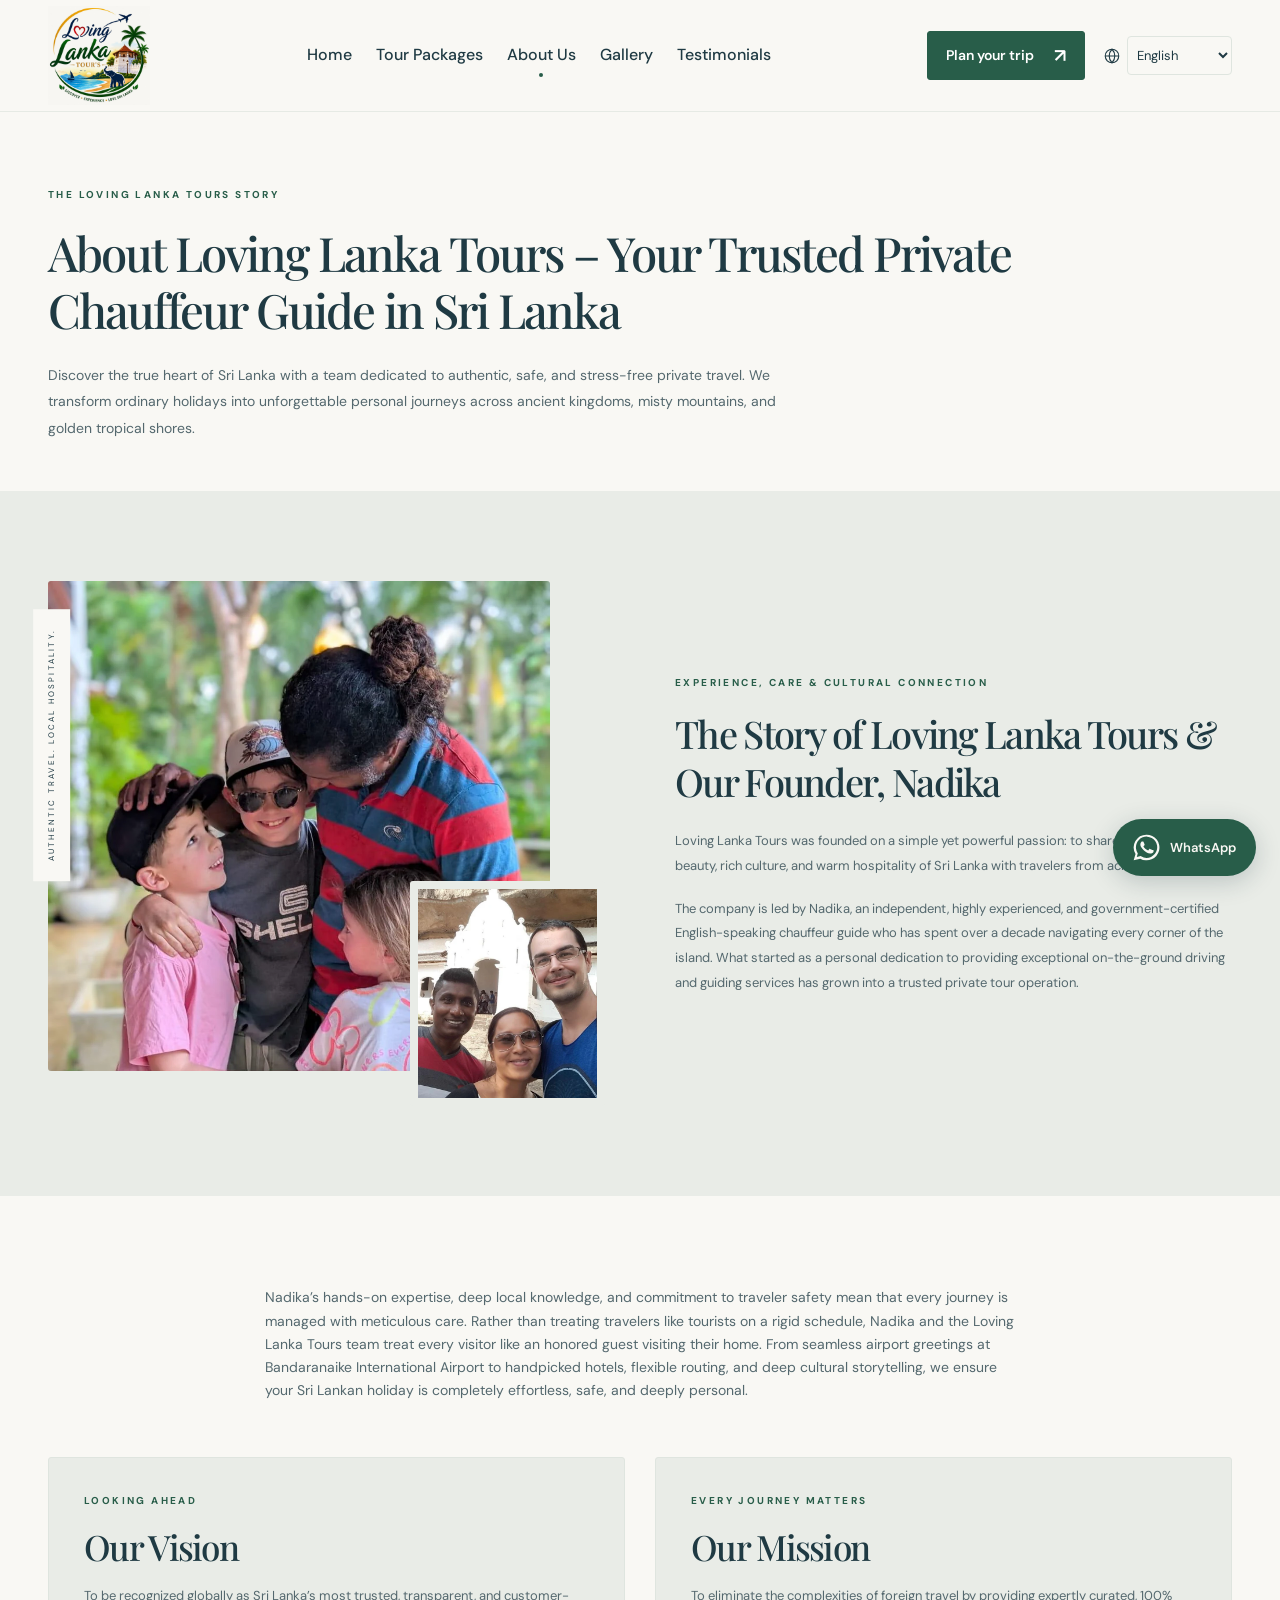
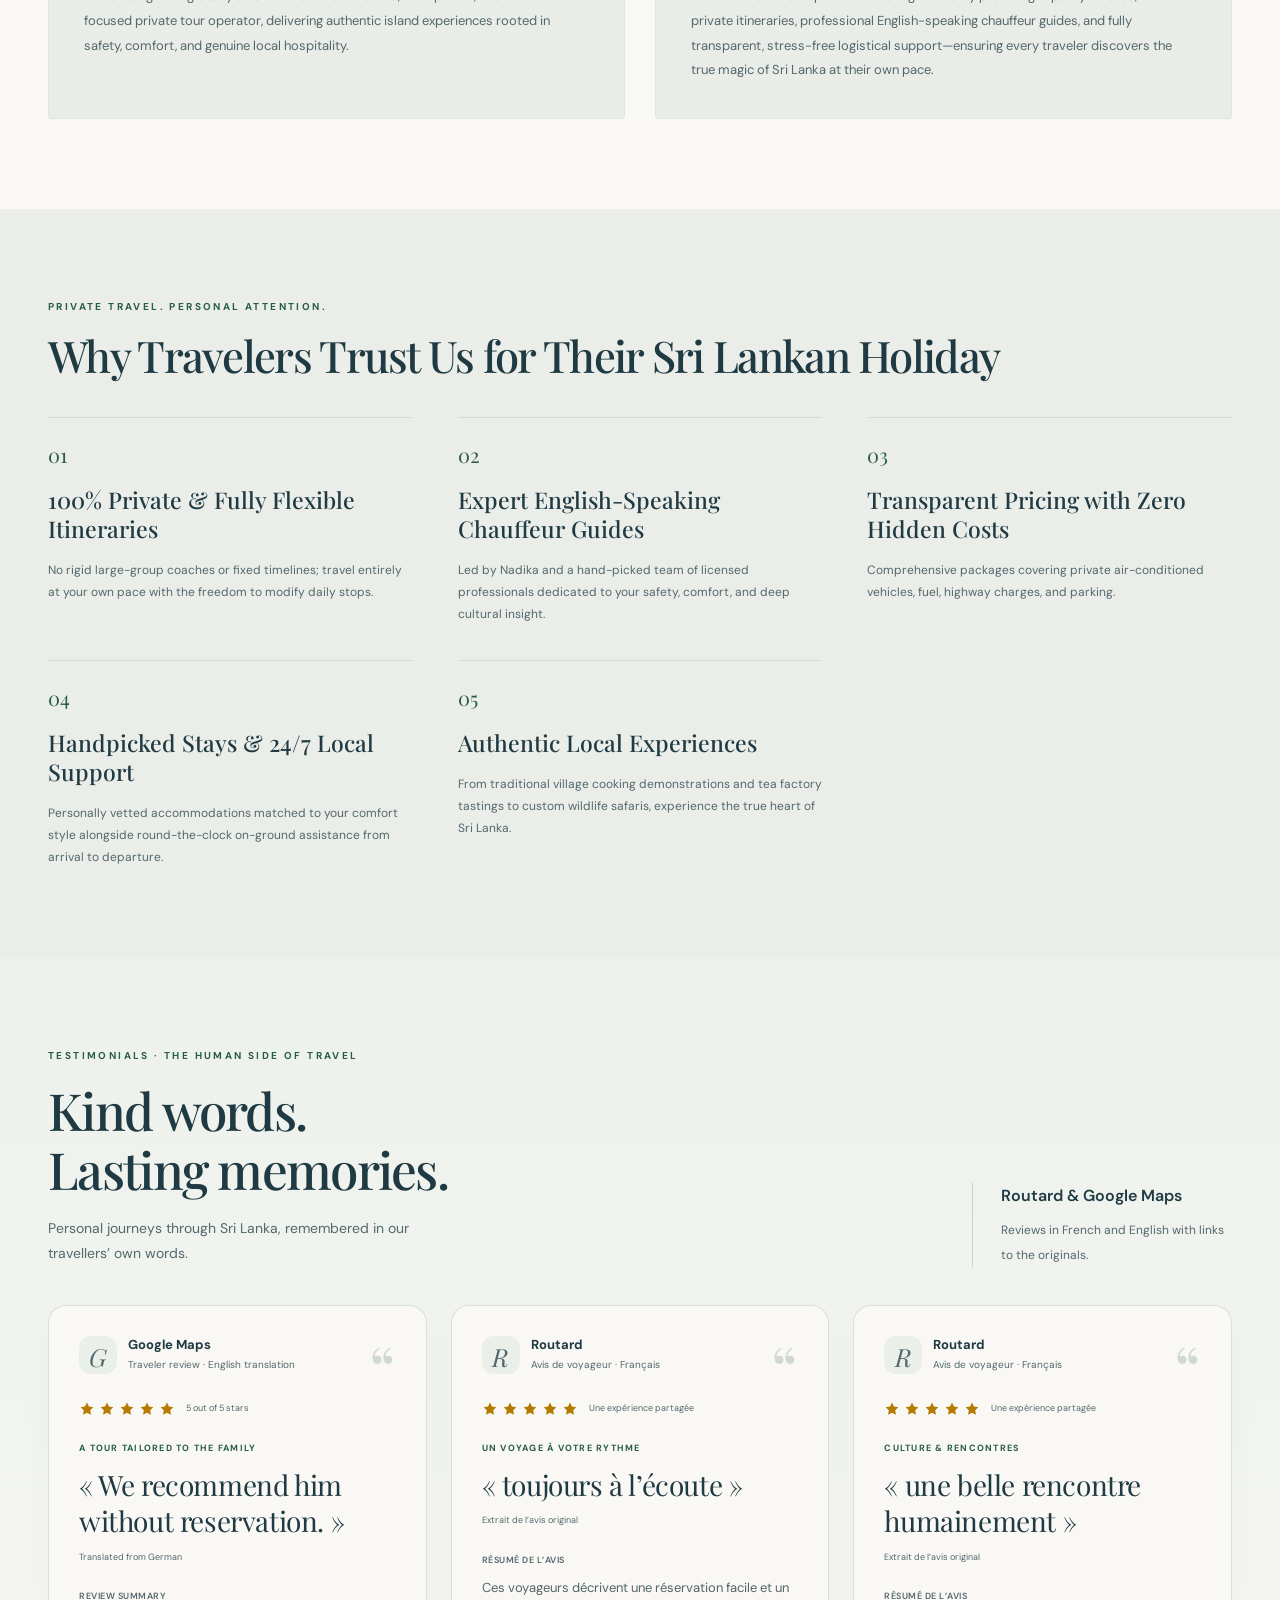
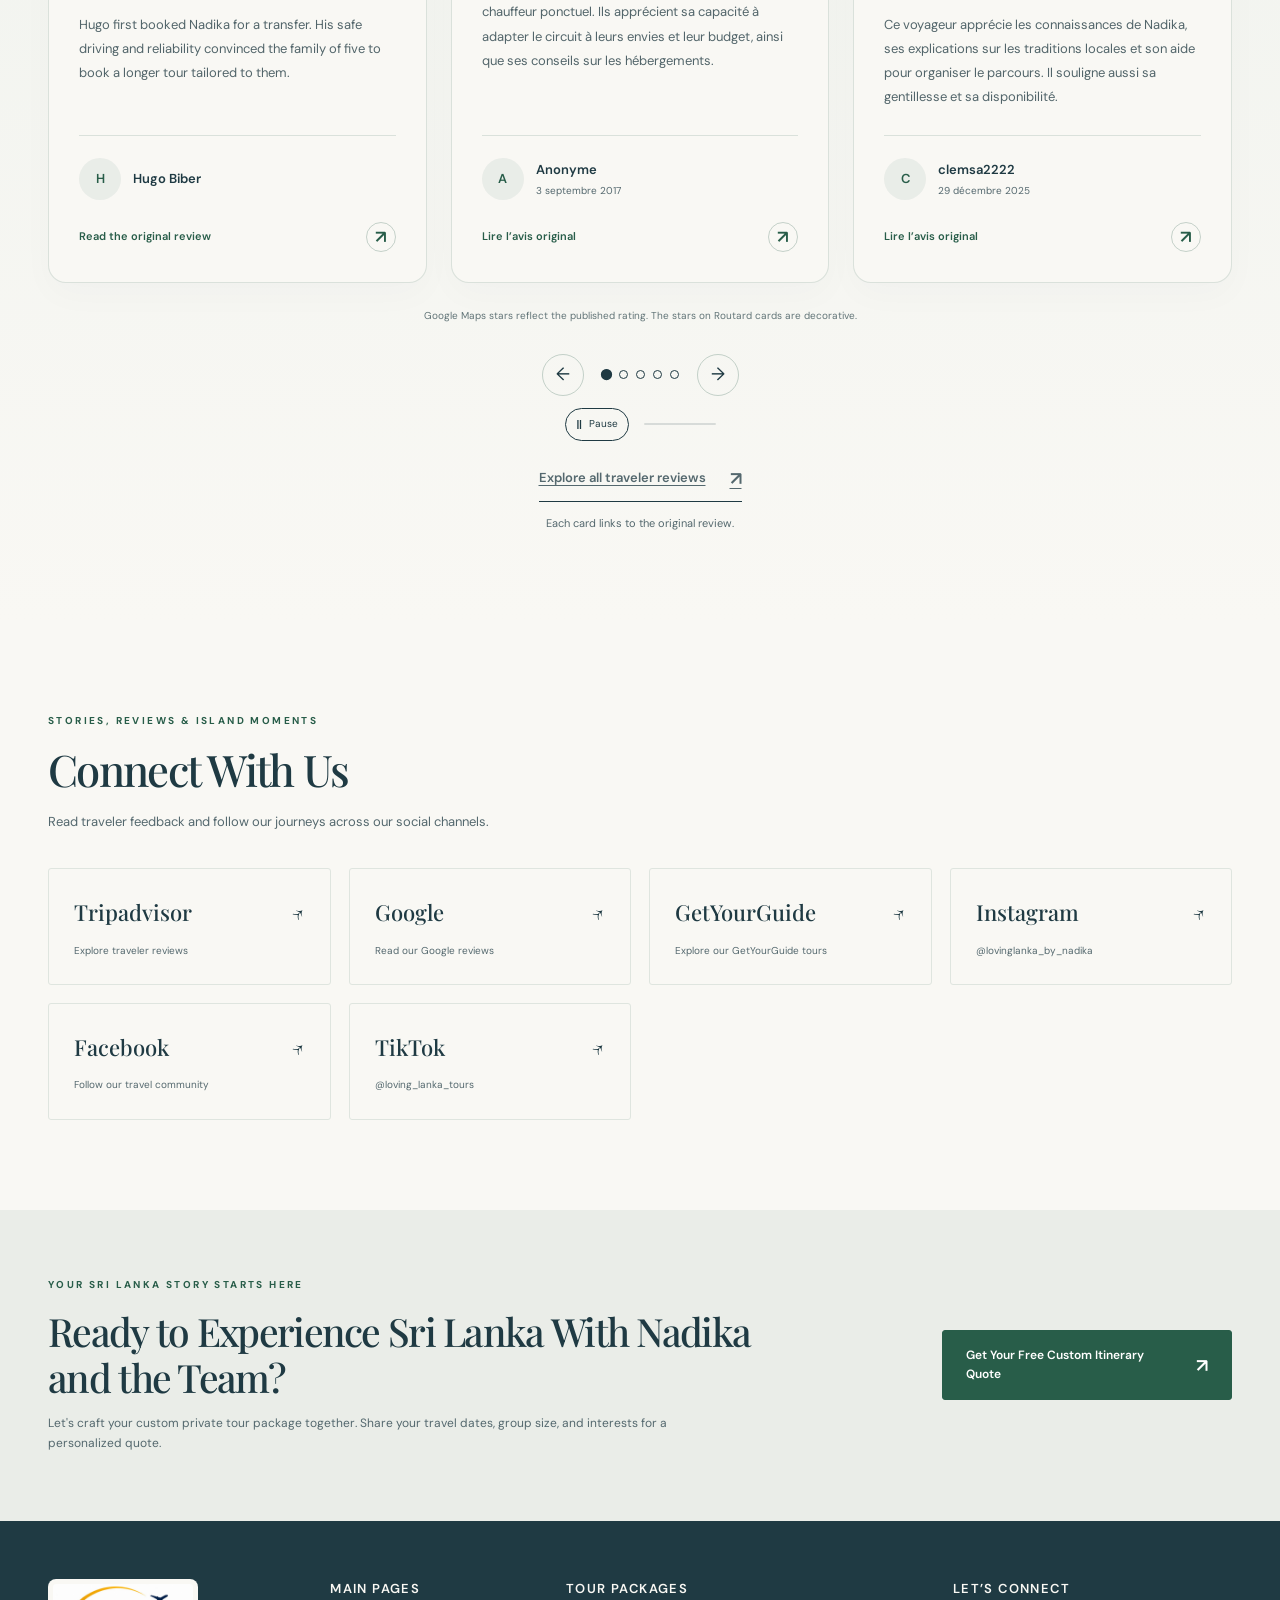
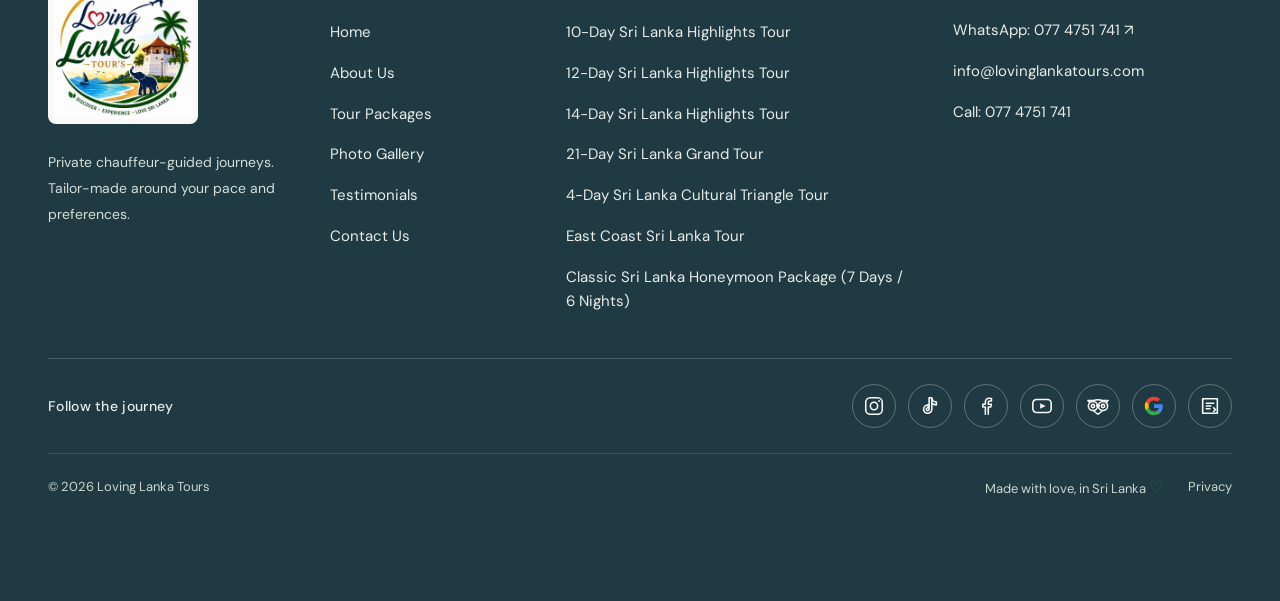
==== commit bb2f982b: "Update homepage photo and review links" ====
--- a/about.html
+++ b/about.html
@@ -9,7 +9,7 @@
 <link rel="stylesheet" href="styles.css?v=20261111-yellow-stars">
 <script src="content.js?v=20261111-english-review-card" defer></script>
 <script src="tour-content.js" defer></script>
-<script src="app.js?v=20261111-english-review-card" defer></script>
+<script src="app.js?v=20261127-google-gyg-social" defer></script>
 <script src="motion.js?v=20261106-contact-reviews" defer></script>
 <script src="language.js?v=20261111-english-review-card" defer></script>
 <script src="whatsapp-chat.js?v=20261030-chat" defer></script>
@@ -25,7 +25,7 @@
 <nav id="mobile-nav" class="mobile-nav" aria-label="Mobile navigation" hidden><a href="index.html">Home</a><a href="tours.html">Tour Packages</a><a href="about.html">About Us</a><a href="gallery.html">Gallery</a><a href="reviews.html">Testimonials</a><a href="contact.html">Plan your trip ↗</a></nav>
 </header>
 <main id="main"><section class="page-intro wrap"><span class="eyebrow pink">THE LOVING LANKA TOURS STORY</span><h1>About Loving Lanka Tours – Your Trusted Private Chauffeur Guide in Sri Lanka</h1><p>Discover the true heart of Sri Lanka with a team dedicated to authentic, safe, and stress-free private travel. We transform ordinary holidays into unforgettable personal journeys across ancient kingdoms, misty mountains, and golden tropical shores.</p></section><section class="section about-section about-page"><div class="wrap about-grid"><div class="about-photos"><img class="about-main" src="assets/lanka-guest-11.webp" alt="A local guide sharing a family travel moment" loading="lazy"><img class="about-small" src="assets/lanka-guest-18.webp" alt="Travellers and their guide visiting a cave-temple site" loading="lazy"><span class="about-label">AUTHENTIC TRAVEL. LOCAL HOSPITALITY.</span></div><div class="about-text"><span class="eyebrow pink">EXPERIENCE, CARE & CULTURAL CONNECTION</span><h2>The Story of Loving Lanka Tours & Our Founder, Nadika</h2><p>Loving Lanka Tours was founded on a simple yet powerful passion: to share the authentic beauty, rich culture, and warm hospitality of Sri Lanka with travelers from across the globe.</p><p>The company is led by Nadika, an independent, highly experienced, and government-certified English-speaking chauffeur guide who has spent over a decade navigating every corner of the island. What started as a personal dedication to providing exceptional on-the-ground driving and guiding services has grown into a trusted private tour operation.</p></div></div></section><section class="section wrap"><div class="story-content"><p>Nadika’s hands-on expertise, deep local knowledge, and commitment to traveler safety mean that every journey is managed with meticulous care. Rather than treating travelers like tourists on a rigid schedule, Nadika and the Loving Lanka Tours team treat every visitor like an honored guest visiting their home. From seamless airport greetings at Bandaranaike International Airport to handpicked hotels, flexible routing, and deep cultural storytelling, we ensure your Sri Lankan holiday is completely effortless, safe, and deeply personal.</p></div><div class="vision-grid"><article><span class="eyebrow pink">LOOKING AHEAD</span><h2>Our Vision</h2><p>To be recognized globally as Sri Lanka’s most trusted, transparent, and customer-focused private tour operator, delivering authentic island experiences rooted in safety, comfort, and genuine local hospitality.</p></article><article><span class="eyebrow pink">EVERY JOURNEY MATTERS</span><h2>Our Mission</h2><p>To eliminate the complexities of foreign travel by providing expertly curated, 100% private itineraries, professional English-speaking chauffeur guides, and fully transparent, stress-free logistical support—ensuring every traveler discovers the true magic of Sri Lanka at their own pace.</p></article></div></section><section class="section reasons-section"><div class="wrap"><div class="section-head"><div><span class="eyebrow pink">PRIVATE TRAVEL. PERSONAL ATTENTION.</span><h2>Why Travelers Trust Us for Their Sri Lankan Holiday</h2></div></div><div class="reason-grid"><article class="reason-item"><span class="reason-number">01</span><h3>100% Private &amp; Fully Flexible Itineraries</h3><p>No rigid large-group coaches or fixed timelines; travel entirely at your own pace with the freedom to modify daily stops.</p></article><article class="reason-item"><span class="reason-number">02</span><h3>Expert English-Speaking Chauffeur Guides</h3><p>Led by Nadika and a hand-picked team of licensed professionals dedicated to your safety, comfort, and deep cultural insight.</p></article><article class="reason-item"><span class="reason-number">03</span><h3>Transparent Pricing with Zero Hidden Costs</h3><p>Comprehensive packages covering private air-conditioned vehicles, fuel, highway charges, and parking.</p></article><article class="reason-item"><span class="reason-number">04</span><h3>Handpicked Stays &amp; 24/7 Local Support</h3><p>Personally vetted accommodations matched to your comfort style alongside round-the-clock on-ground assistance from arrival to departure.</p></article><article class="reason-item"><span class="reason-number">05</span><h3>Authentic Local Experiences</h3><p>From traditional village cooking demonstrations and tea factory tastings to custom wildlife safaris, experience the true heart of Sri Lanka.</p></article></div></div></section><section class="section testimonials-section" id="testimonials" aria-labelledby="testimonials-heading"><div class="wrap"><div class="reviews-head"><div class="review-heading-copy"><span class="eyebrow pink">TESTIMONIALS · THE HUMAN SIDE OF TRAVEL</span><h2 id="testimonials-heading">Kind words.<br>Lasting memories.</h2><p>Personal journeys through Sri Lanka, remembered in our travellers’ own words.</p></div><div class="reviews-heading-note"><b>Routard &amp; Google Maps</b><span>Reviews in French and English with links to the originals.</span></div></div><div class="review-grid supplied-reviews" data-review-slider="3"><article class="review-card supplied-review sourced-review notranslate rated-review" lang="en" translate="no"><div class="review-card-top"><span class="review-platform-label"><span class="review-source-mark" aria-hidden="true">G</span><span><b>Google Maps</b><small>Traveler review · English translation</small></span></span><span class="review-quote-mark" aria-hidden="true">“</span></div><div class="review-star-row"><span class="review-stars" aria-hidden="true"><svg viewBox="0 0 24 24" fill="currentColor"><path d="m12 2.4 2.96 6 6.62.96-4.79 4.67 1.13 6.59L12 17.5l-5.92 3.12 1.13-6.59L2.42 9.36l6.62-.96Z"/></svg><svg viewBox="0 0 24 24" fill="currentColor"><path d="m12 2.4 2.96 6 6.62.96-4.79 4.67 1.13 6.59L12 17.5l-5.92 3.12 1.13-6.59L2.42 9.36l6.62-.96Z"/></svg><svg viewBox="0 0 24 24" fill="currentColor"><path d="m12 2.4 2.96 6 6.62.96-4.79 4.67 1.13 6.59L12 17.5l-5.92 3.12 1.13-6.59L2.42 9.36l6.62-.96Z"/></svg><svg viewBox="0 0 24 24" fill="currentColor"><path d="m12 2.4 2.96 6 6.62.96-4.79 4.67 1.13 6.59L12 17.5l-5.92 3.12 1.13-6.59L2.42 9.36l6.62-.96Z"/></svg><svg viewBox="0 0 24 24" fill="currentColor"><path d="m12 2.4 2.96 6 6.62.96-4.79 4.67 1.13 6.59L12 17.5l-5.92 3.12 1.13-6.59L2.42 9.36l6.62-.96Z"/></svg></span><span>5 out of 5 stars</span></div><span class="eyebrow review-theme">A tour tailored to the family</span><blockquote cite="https://www.google.com/maps?cid=6745680892322393253">« We recommend him without reservation. »</blockquote><p class="review-excerpt-label">Translated from German</p><p class="review-summary"><span>Review summary</span>Hugo first booked Nadika for a transfer. His safe driving and reliability convinced the family of five to book a longer tour tailored to them.</p><div class="review-card-bottom"><div class="review-person"><span class="review-initial" aria-hidden="true">H</span><div><b>Hugo Biber</b></div></div><a class="review-original" href="https://www.google.com/maps?cid=6745680892322393253" target="_blank" rel="noopener noreferrer" aria-label="Read the original review by Hugo Biber on Google Maps (new tab)"><span>Read the original review</span><span class="review-link-arrow" aria-hidden="true">↗</span></a></div></article><article class="review-card supplied-review sourced-review notranslate" lang="fr" translate="no"><div class="review-card-top"><span class="review-platform-label"><span class="review-source-mark" aria-hidden="true">R</span><span><b>Routard</b><small>Avis de voyageur · Français</small></span></span><span class="review-quote-mark" aria-hidden="true">“</span></div><div class="review-star-row"><span class="review-stars" aria-hidden="true"><svg viewBox="0 0 24 24" fill="currentColor"><path d="m12 2.4 2.96 6 6.62.96-4.79 4.67 1.13 6.59L12 17.5l-5.92 3.12 1.13-6.59L2.42 9.36l6.62-.96Z"/></svg><svg viewBox="0 0 24 24" fill="currentColor"><path d="m12 2.4 2.96 6 6.62.96-4.79 4.67 1.13 6.59L12 17.5l-5.92 3.12 1.13-6.59L2.42 9.36l6.62-.96Z"/></svg><svg viewBox="0 0 24 24" fill="currentColor"><path d="m12 2.4 2.96 6 6.62.96-4.79 4.67 1.13 6.59L12 17.5l-5.92 3.12 1.13-6.59L2.42 9.36l6.62-.96Z"/></svg><svg viewBox="0 0 24 24" fill="currentColor"><path d="m12 2.4 2.96 6 6.62.96-4.79 4.67 1.13 6.59L12 17.5l-5.92 3.12 1.13-6.59L2.42 9.36l6.62-.96Z"/></svg><svg viewBox="0 0 24 24" fill="currentColor"><path d="m12 2.4 2.96 6 6.62.96-4.79 4.67 1.13 6.59L12 17.5l-5.92 3.12 1.13-6.59L2.42 9.36l6.62-.96Z"/></svg></span><span>Une expérience partagée</span></div><span class="eyebrow review-theme">De Kandy à Tangalle</span><blockquote cite="https://www.routard.com/forums/t/recommandation-chauffeur-nadika-au-sri-lanka/182083/12">« très bon conducteur »</blockquote><p class="review-excerpt-label">Extrait de l’avis original</p><p class="review-summary"><span>Résumé de l’avis</span>Après une rencontre à la gare de Kandy, ce voyageur poursuit son trajet avec Nadika jusqu’à Tangalle. Son avis met en avant son écoute, sa conduite et les découvertes culinaires.</p><div class="review-card-bottom"><div class="review-person"><span class="review-initial" aria-hidden="true">N</span><div><b>nathma</b><small><time datetime="2026-02-09">9 février 2026</time></small></div></div><a class="review-original" href="https://www.routard.com/forums/t/recommandation-chauffeur-nadika-au-sri-lanka/182083/12" target="_blank" rel="noopener noreferrer" aria-label="Lire l’avis original de nathma sur Routard (nouvel onglet)"><span>Lire l’avis original</span><span class="review-link-arrow" aria-hidden="true">↗</span></a></div></article><article class="review-card supplied-review sourced-review notranslate" lang="fr" translate="no"><div class="review-card-top"><span class="review-platform-label"><span class="review-source-mark" aria-hidden="true">R</span><span><b>Routard</b><small>Avis de voyageur · Français</small></span></span><span class="review-quote-mark" aria-hidden="true">“</span></div><div class="review-star-row"><span class="review-stars" aria-hidden="true"><svg viewBox="0 0 24 24" fill="currentColor"><path d="m12 2.4 2.96 6 6.62.96-4.79 4.67 1.13 6.59L12 17.5l-5.92 3.12 1.13-6.59L2.42 9.36l6.62-.96Z"/></svg><svg viewBox="0 0 24 24" fill="currentColor"><path d="m12 2.4 2.96 6 6.62.96-4.79 4.67 1.13 6.59L12 17.5l-5.92 3.12 1.13-6.59L2.42 9.36l6.62-.96Z"/></svg><svg viewBox="0 0 24 24" fill="currentColor"><path d="m12 2.4 2.96 6 6.62.96-4.79 4.67 1.13 6.59L12 17.5l-5.92 3.12 1.13-6.59L2.42 9.36l6.62-.96Z"/></svg><svg viewBox="0 0 24 24" fill="currentColor"><path d="m12 2.4 2.96 6 6.62.96-4.79 4.67 1.13 6.59L12 17.5l-5.92 3.12 1.13-6.59L2.42 9.36l6.62-.96Z"/></svg><svg viewBox="0 0 24 24" fill="currentColor"><path d="m12 2.4 2.96 6 6.62.96-4.79 4.67 1.13 6.59L12 17.5l-5.92 3.12 1.13-6.59L2.42 9.36l6.62-.96Z"/></svg></span><span>Une expérience partagée</span></div><span class="eyebrow review-theme">Dix jours de découverte</span><blockquote cite="https://www.routard.com/forums/t/recommandation-chauffeur-nadika-au-sri-lanka/182083/9">« très prudent »</blockquote><p class="review-excerpt-label">Extrait de l’avis original</p><p class="review-summary"><span>Résumé de l’avis</span>Pour un premier séjour avec chauffeur, ces voyageurs retiennent la conduite rassurante de Nadika, son humour et ses suggestions de visites. Ils évoquent notamment une baignade près de Sigiriya.</p><div class="review-card-bottom"><div class="review-person"><span class="review-initial" aria-hidden="true">A</span><div><b>Anonyme</b><small><time datetime="2017-09-17">17 septembre 2017</time></small></div></div><a class="review-original" href="https://www.routard.com/forums/t/recommandation-chauffeur-nadika-au-sri-lanka/182083/9" target="_blank" rel="noopener noreferrer" aria-label="Lire l’avis original de Anonyme sur Routard (nouvel onglet)"><span>Lire l’avis original</span><span class="review-link-arrow" aria-hidden="true">↗</span></a></div></article></div><p class="review-star-note">Google Maps stars reflect the published rating. The stars on Routard cards are decorative.</p><div class="review-controls" aria-label="Traveler testimonials"><button class="review-arrow" data-review-direction="-1" aria-label="Previous testimonial">←</button><button data-review-index="0" aria-label="Read Hugo Biber testimonial" aria-pressed="true"></button><button data-review-index="1" aria-label="Read nathma testimonial" aria-pressed="false"></button><button data-review-index="2" aria-label="Read Anonyme testimonial" aria-pressed="false"></button><button data-review-index="3" aria-label="Read Anonyme testimonial" aria-pressed="false"></button><button data-review-index="4" aria-label="Read clemsa2222 testimonial" aria-pressed="false"></button><button class="review-arrow" data-review-direction="1" aria-label="Next testimonial">→</button></div><div class="review-playback"><button class="slider-playback" data-slider-pause="reviews" aria-label="Pause testimonial slideshow" aria-pressed="false"><span aria-hidden="true">Ⅱ</span><span class="playback-label">Pause</span></button><span class="slider-progress" aria-hidden="true"><span class="slider-progress-fill"></span></span></div><p class="review-source"><a class="text-link" href="reviews.html">Explore all traveler reviews <span aria-hidden="true">↗</span></a><br><span>Each card links to the original review.</span></p></div></section><section class="section social-section"><div class="wrap"><div class="section-head"><div><span class="eyebrow pink">STORIES, REVIEWS & ISLAND MOMENTS</span><h2>Connect With Us</h2><p>Read traveler feedback and follow our journeys across our social channels.</p></div></div><div class="social-grid"><a href="https://www.tripadvisor.co.uk/attraction_review-g304138-d16664850-reviews-loving_lanka_tours-kandy_kandy_district_central_province.html" target="_blank" rel="noopener"><b>Tripadvisor <span aria-hidden="true">↗</span></b><small>Explore traveler reviews</small></a><a href="https://www.instagram.com/lovinglanka_by_nadika/" target="_blank" rel="noopener"><b>Instagram <span aria-hidden="true">↗</span></b><small>@lovinglanka_by_nadika</small></a><a href="https://www.facebook.com/lovinglankabynadika/" target="_blank" rel="noopener"><b>Facebook <span aria-hidden="true">↗</span></b><small>Follow our travel community</small></a><a href="https://www.tiktok.com/@loving_lanka_tours" target="_blank" rel="noopener"><b>TikTok <span aria-hidden="true">↗</span></b><small>@loving_lanka_tours</small></a></div></div></section><section class="cta-section"><div class="wrap cta-inner"><div><span class="eyebrow pink">YOUR SRI LANKA STORY STARTS HERE</span><h2>Ready to Experience Sri Lanka With Nadika and the Team?</h2><p>Let&#39;s craft your custom private tour package together. Share your travel dates, group size, and interests for a personalized quote..</p></div><div class="cta-actions"><a href="contact.html" class="button">Get Your Free Custom Itinerary Quote <span aria-hidden="true">↗</span></a></div></div></section></main>
-<footer class="footer"><div class="footer-top wrap"><div><a class="brand footer-brand" href="index.html"><img class="brand-logo" src="assets/loving-lanka-logo.svg" alt="Loving Lanka Tours — Discover, Experience, Love Sri Lanka" width="102" height="99"></a><p>Private chauffeur-guided journeys.<br>Tailor-made around your pace and preferences.</p></div><div class="footer-pages"><h2 class="footer-heading">Main Pages</h2><nav aria-label="Footer main pages"><a href="index.html">Home</a><a href="about.html">About Us</a><a href="tours.html">Tour Packages</a><a href="gallery.html">Photo Gallery</a><a href="reviews.html">Testimonials</a><a href="contact.html">Contact Us</a></nav></div><div class="footer-tours"><h2 class="footer-heading">Tour Packages</h2><nav aria-label="Footer tour packages"><a href="tour-highlights-10.html">10-Day Sri Lanka Highlights Tour</a><a href="tour-highlights-12.html">12-Day Sri Lanka Highlights Tour</a><a href="tour-highlights-14.html">14-Day Sri Lanka Highlights Tour</a><a href="tour-grand-21.html">21-Day Sri Lanka Grand Tour</a><a href="tour-culture-4.html">4-Day Sri Lanka Cultural Triangle Tour</a><a href="tour-east-coast.html">East Coast Sri Lanka Tour</a><a href="tour-honeymoon-7.html">Classic Sri Lanka Honeymoon Package (7 Days / 6 Nights)</a></nav></div><div><span class="eyebrow">LET’S CONNECT</span><a href="https://wa.me/94774751741" target="_blank" rel="noopener">WhatsApp: 077 4751 741 ↗</a><a href="mailto:info@lovinglankatours.com">info@lovinglankatours.com</a><a href="tel:+94774751741">Call: 077 4751 741</a></div></div><div class="footer-social wrap"><span class="footer-social-label">Follow the journey</span><nav class="footer-social-icons" aria-label="Follow Loving Lanka Tours"><a href="https://www.instagram.com/lovinglanka_by_nadika/" target="_blank" rel="noopener noreferrer" aria-label="Loving Lanka Tours on Instagram (opens in a new tab)" title="Instagram"><svg viewBox="0 0 24 24" fill="none" stroke="currentColor" stroke-width="1.7" stroke-linecap="round" stroke-linejoin="round" aria-hidden="true"><rect x="3" y="3" width="18" height="18" rx="5"/><circle cx="12" cy="12" r="4"/><circle cx="17.5" cy="6.5" r="1" fill="currentColor" stroke="none"/></svg></a><a href="https://www.tiktok.com/@loving_lanka_tours" target="_blank" rel="noopener noreferrer" aria-label="Loving Lanka Tours on TikTok (opens in a new tab)" title="TikTok"><svg viewBox="0 0 24 24" fill="none" stroke="currentColor" stroke-width="1.7" stroke-linecap="round" stroke-linejoin="round" aria-hidden="true"><path d="M14 3v12.5a4.5 4.5 0 1 1-4-4.5v3a1.5 1.5 0 1 0 1 1.5V3h3c.4 2.7 2.1 4.5 5 4.8v3c-2-.1-3.6-.8-5-2"/></svg></a><a href="https://www.facebook.com/lovinglankabynadika/" target="_blank" rel="noopener noreferrer" aria-label="Loving Lanka Tours on Facebook (opens in a new tab)" title="Facebook"><svg viewBox="0 0 24 24" fill="none" stroke="currentColor" stroke-width="1.7" stroke-linecap="round" stroke-linejoin="round" aria-hidden="true"><path d="M14.5 21v-8h2.8l.5-3h-3.3V8c0-.9.3-1.5 1.6-1.5H18V3.8c-.7-.1-1.6-.2-2.5-.2-2.5 0-4.2 1.5-4.2 4.3V10H8.5v3h2.8v8"/></svg></a><a href="https://www.youtube.com/channel/UCVi81lHfutHq9T9eoYvtcVw" target="_blank" rel="noopener noreferrer" aria-label="Loving Lanka Tours on YouTube (opens in a new tab)" title="YouTube"><svg viewBox="0 0 24 24" fill="none" stroke="currentColor" stroke-width="1.7" stroke-linecap="round" stroke-linejoin="round" aria-hidden="true"><rect x="2" y="5" width="20" height="14" rx="4"/><path d="m10 9 6 3-6 3Z" fill="currentColor" stroke="none"/></svg></a><a href="https://www.tripadvisor.co.uk/attraction_review-g304138-d16664850-reviews-loving_lanka_tours-kandy_kandy_district_central_province.html" target="_blank" rel="noopener noreferrer" aria-label="Loving Lanka Tours on Tripadvisor (opens in a new tab)" title="Tripadvisor"><svg viewBox="0 0 24 24" fill="none" stroke="currentColor" stroke-width="1.7" stroke-linecap="round" stroke-linejoin="round" aria-hidden="true"><path d="m3 8-2-2h6a16 16 0 0 1 10 0h6l-2 2M10.5 11.5l1.5 2 1.5-2M8 18l4 3 4-3"/><circle cx="6.5" cy="12" r="5"/><circle cx="17.5" cy="12" r="5"/><circle cx="6.5" cy="12" r="1.8"/><circle cx="17.5" cy="12" r="1.8"/></svg></a></nav></div><div class="footer-bottom wrap"><span>© 2026 Loving Lanka Tours</span><span>Made with love, in Sri Lanka <span class="pink">♡</span></span><a href="privacy.html">Privacy</a></div></footer>
+<footer class="footer"><div class="footer-top wrap"><div><a class="brand footer-brand" href="index.html"><img class="brand-logo" src="assets/loving-lanka-logo.svg" alt="Loving Lanka Tours — Discover, Experience, Love Sri Lanka" width="102" height="99"></a><p>Private chauffeur-guided journeys.<br>Tailor-made around your pace and preferences.</p></div><div class="footer-pages"><h2 class="footer-heading">Main Pages</h2><nav aria-label="Footer main pages"><a href="index.html">Home</a><a href="about.html">About Us</a><a href="tours.html">Tour Packages</a><a href="gallery.html">Photo Gallery</a><a href="reviews.html">Testimonials</a><a href="contact.html">Contact Us</a></nav></div><div class="footer-tours"><h2 class="footer-heading">Tour Packages</h2><nav aria-label="Footer tour packages"><a href="tour-highlights-10.html">10-Day Sri Lanka Highlights Tour</a><a href="tour-highlights-12.html">12-Day Sri Lanka Highlights Tour</a><a href="tour-highlights-14.html">14-Day Sri Lanka Highlights Tour</a><a href="tour-grand-21.html">21-Day Sri Lanka Grand Tour</a><a href="tour-culture-4.html">4-Day Sri Lanka Cultural Triangle Tour</a><a href="tour-east-coast.html">East Coast Sri Lanka Tour</a><a href="tour-honeymoon-7.html">Classic Sri Lanka Honeymoon Package (7 Days / 6 Nights)</a></nav></div><div><span class="eyebrow">LET’S CONNECT</span><a href="https://wa.me/94774751741" target="_blank" rel="noopener">WhatsApp: 077 4751 741 ↗</a><a href="mailto:info@lovinglankatours.com">info@lovinglankatours.com</a><a href="tel:+94774751741">Call: 077 4751 741</a></div></div><div class="footer-social wrap"><span class="footer-social-label">Follow the journey</span><nav class="footer-social-icons" aria-label="Follow Loving Lanka Tours"><a href="https://www.instagram.com/lovinglanka_by_nadika/" target="_blank" rel="noopener noreferrer" aria-label="Loving Lanka Tours on Instagram (opens in a new tab)" title="Instagram"><svg viewBox="0 0 24 24" fill="none" stroke="currentColor" stroke-width="1.7" stroke-linecap="round" stroke-linejoin="round" aria-hidden="true"><rect x="3" y="3" width="18" height="18" rx="5"/><circle cx="12" cy="12" r="4"/><circle cx="17.5" cy="6.5" r="1" fill="currentColor" stroke="none"/></svg></a><a href="https://www.tiktok.com/@loving_lanka_tours" target="_blank" rel="noopener noreferrer" aria-label="Loving Lanka Tours on TikTok (opens in a new tab)" title="TikTok"><svg viewBox="0 0 24 24" fill="none" stroke="currentColor" stroke-width="1.7" stroke-linecap="round" stroke-linejoin="round" aria-hidden="true"><path d="M14 3v12.5a4.5 4.5 0 1 1-4-4.5v3a1.5 1.5 0 1 0 1 1.5V3h3c.4 2.7 2.1 4.5 5 4.8v3c-2-.1-3.6-.8-5-2"/></svg></a><a href="https://www.facebook.com/lovinglankabynadika/" target="_blank" rel="noopener noreferrer" aria-label="Loving Lanka Tours on Facebook (opens in a new tab)" title="Facebook"><svg viewBox="0 0 24 24" fill="none" stroke="currentColor" stroke-width="1.7" stroke-linecap="round" stroke-linejoin="round" aria-hidden="true"><path d="M14.5 21v-8h2.8l.5-3h-3.3V8c0-.9.3-1.5 1.6-1.5H18V3.8c-.7-.1-1.6-.2-2.5-.2-2.5 0-4.2 1.5-4.2 4.3V10H8.5v3h2.8v8"/></svg></a><a href="https://www.youtube.com/channel/UCVi81lHfutHq9T9eoYvtcVw" target="_blank" rel="noopener noreferrer" aria-label="Loving Lanka Tours on YouTube (opens in a new tab)" title="YouTube"><svg viewBox="0 0 24 24" fill="none" stroke="currentColor" stroke-width="1.7" stroke-linecap="round" stroke-linejoin="round" aria-hidden="true"><rect x="2" y="5" width="20" height="14" rx="4"/><path d="m10 9 6 3-6 3Z" fill="currentColor" stroke="none"/></svg></a><a href="https://www.tripadvisor.co.uk/attraction_review-g304138-d16664850-reviews-loving_lanka_tours-kandy_kandy_district_central_province.html" target="_blank" rel="noopener noreferrer" aria-label="Loving Lanka Tours on Tripadvisor (opens in a new tab)" title="Tripadvisor"><svg viewBox="0 0 24 24" fill="none" stroke="currentColor" stroke-width="1.7" stroke-linecap="round" stroke-linejoin="round" aria-hidden="true"><path d="m3 8-2-2h6a16 16 0 0 1 10 0h6l-2 2M10.5 11.5l1.5 2 1.5-2M8 18l4 3 4-3"/><circle cx="6.5" cy="12" r="5"/><circle cx="17.5" cy="12" r="5"/><circle cx="6.5" cy="12" r="1.8"/><circle cx="17.5" cy="12" r="1.8"/></svg></a><a href="https://www.google.com/maps?cid=6745680892322393253" target="_blank" rel="noopener noreferrer" aria-label="Loving Lanka Tours on Google (opens in a new tab)" title="Google"><svg viewBox="0 0 24 24" aria-hidden="true"><path fill="#4285F4" d="M21.6 12.23c0-.72-.06-1.42-.18-2.1H12v3.97h5.38a4.6 4.6 0 0 1-2 3.02v2.47h3.23c1.9-1.75 2.99-4.34 2.99-7.36Z"/><path fill="#34A853" d="M12 22c2.7 0 4.96-.9 6.61-2.41l-3.23-2.47c-.9.6-2.04.96-3.38.96-2.6 0-4.8-1.76-5.59-4.12H3.07v2.55A9.99 9.99 0 0 0 12 22Z"/><path fill="#FBBC05" d="M6.41 13.96a6 6 0 0 1 0-3.92V7.49H3.07a10 10 0 0 0 0 9.02l3.34-2.55Z"/><path fill="#EA4335" d="M12 5.92c1.47 0 2.79.5 3.82 1.5l2.87-2.88C16.95 2.9 14.7 2 12 2a9.99 9.99 0 0 0-8.93 5.49l3.34 2.55C7.2 7.68 9.4 5.92 12 5.92Z"/></svg></a><a href="https://www.getyourguide.com/loving-lanka-tours-s771110/" target="_blank" rel="noopener noreferrer" aria-label="Loving Lanka Tours on GetYourGuide (opens in a new tab)" title="GetYourGuide"><svg viewBox="0 0 24 24" fill="none" stroke="currentColor" stroke-width="1.7" stroke-linecap="round" stroke-linejoin="round" aria-hidden="true"><path d="M4 4h16v16H4z"/><path d="M8 9h8M8 12h5M8 15h4"/><path d="m16 14 2 2-2 2"/></svg></a></nav></div><div class="footer-bottom wrap"><span>© 2026 Loving Lanka Tours</span><span>Made with love, in Sri Lanka <span class="pink">♡</span></span><a href="privacy.html">Privacy</a></div></footer>
 <dialog id="journey-dialog" class="journey-dialog" aria-label="Journey details"><button class="dialog-close" aria-label="Close journey details">×</button><div id="journey-detail"></div></dialog>
 <dialog id="lightbox" class="lightbox" aria-label="Travel photo viewer"><button class="dialog-close" aria-label="Close photo">×</button><button class="lightbox-prev" aria-label="Previous photo">←</button><figure><img id="lightbox-image" alt=""><figcaption id="lightbox-caption"></figcaption></figure><button class="lightbox-next" aria-label="Next photo">→</button></dialog>
 <section class="whatsapp-panel" id="whatsapp-panel" role="dialog" aria-labelledby="whatsapp-panel-title" aria-describedby="whatsapp-panel-note" hidden><div class="whatsapp-panel-header"><div><span class="eyebrow">LOVING LANKA TOURS</span><h2 id="whatsapp-panel-title">Chat with Nadika</h2></div><button class="whatsapp-panel-close" type="button" aria-label="Close WhatsApp message window">×</button></div><div class="whatsapp-panel-body"><p class="whatsapp-greeting">Hello! Tell Nadika about your Sri Lanka trip or ask a question.</p><form id="whatsapp-message-form"><label for="whatsapp-message">Your message</label><textarea id="whatsapp-message" name="message" rows="4" maxlength="2000" placeholder="Hi Nadika, I’d like to plan a tour…" required></textarea><p id="whatsapp-panel-note">Click Send to open WhatsApp with your message ready. You can send it to Nadika there.</p><button class="button whatsapp-send" type="submit" disabled>Send <span aria-hidden="true">↗</span></button></form></div></section>
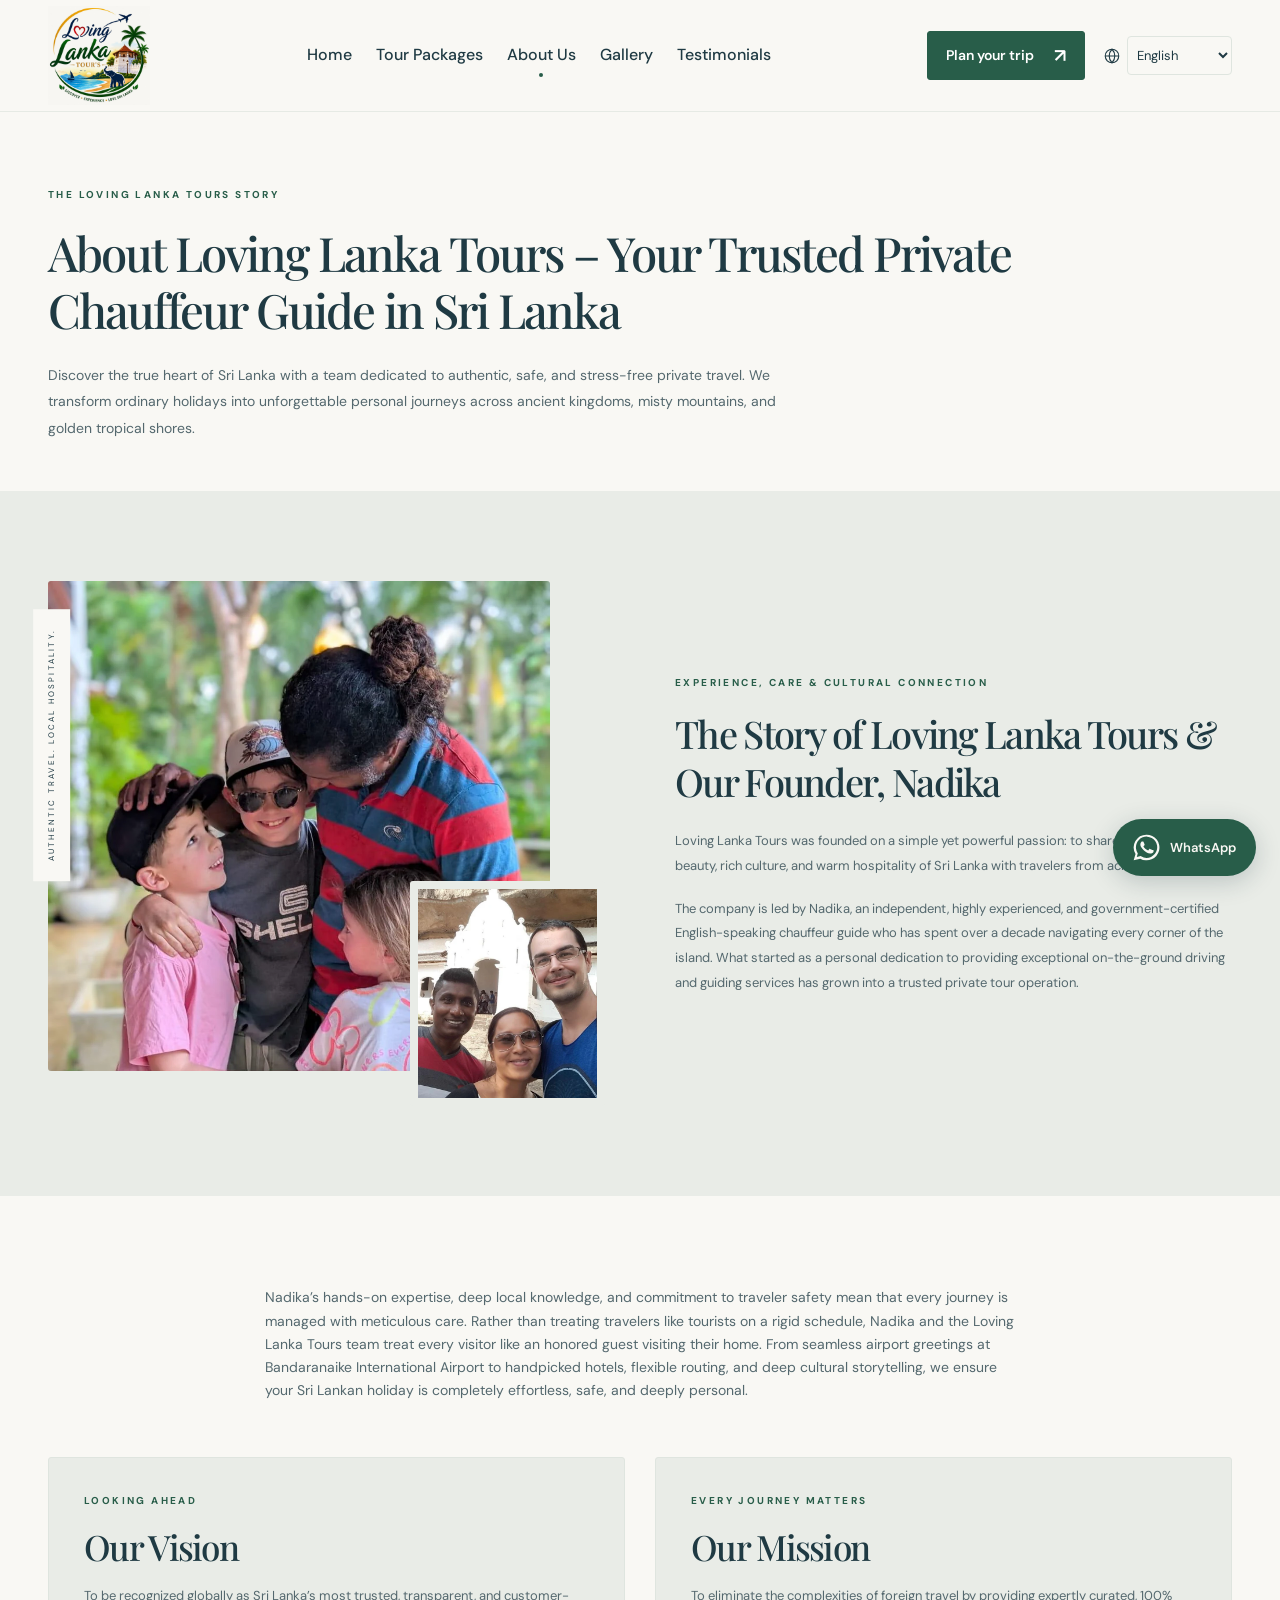
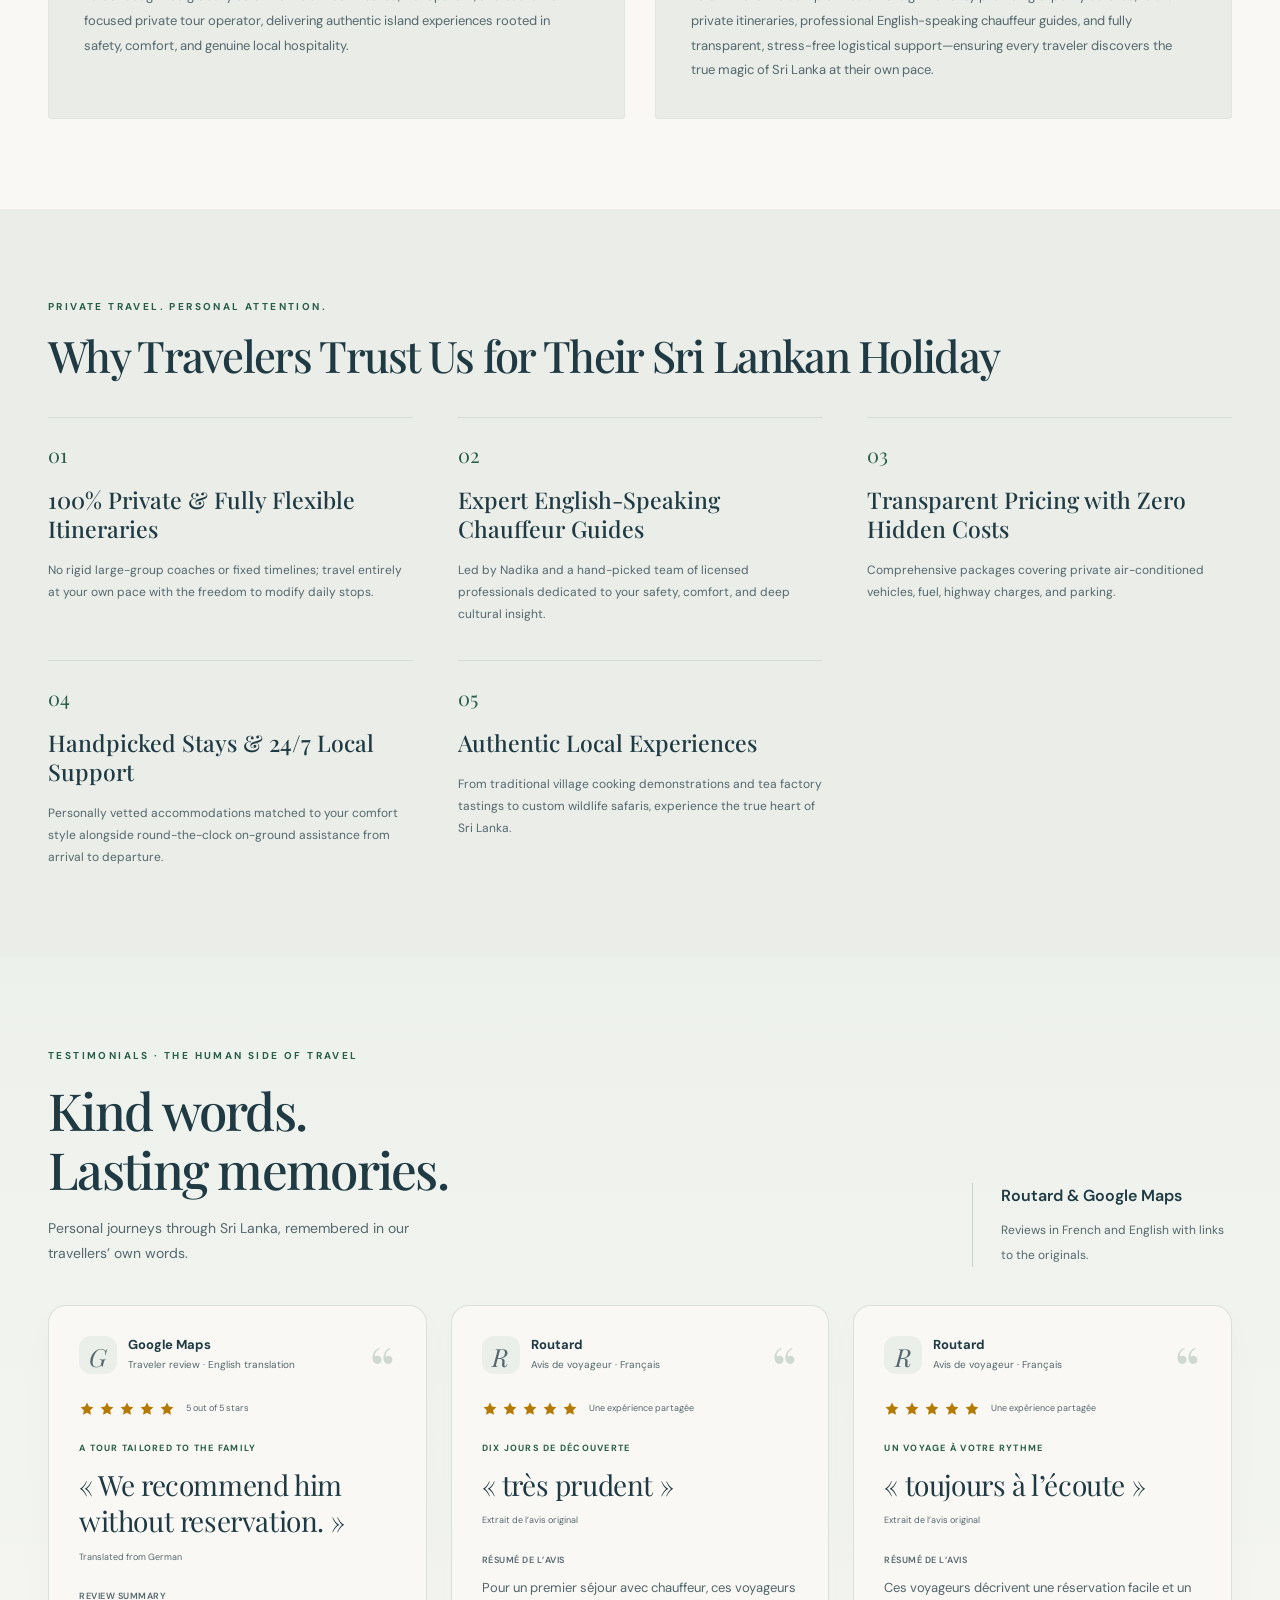
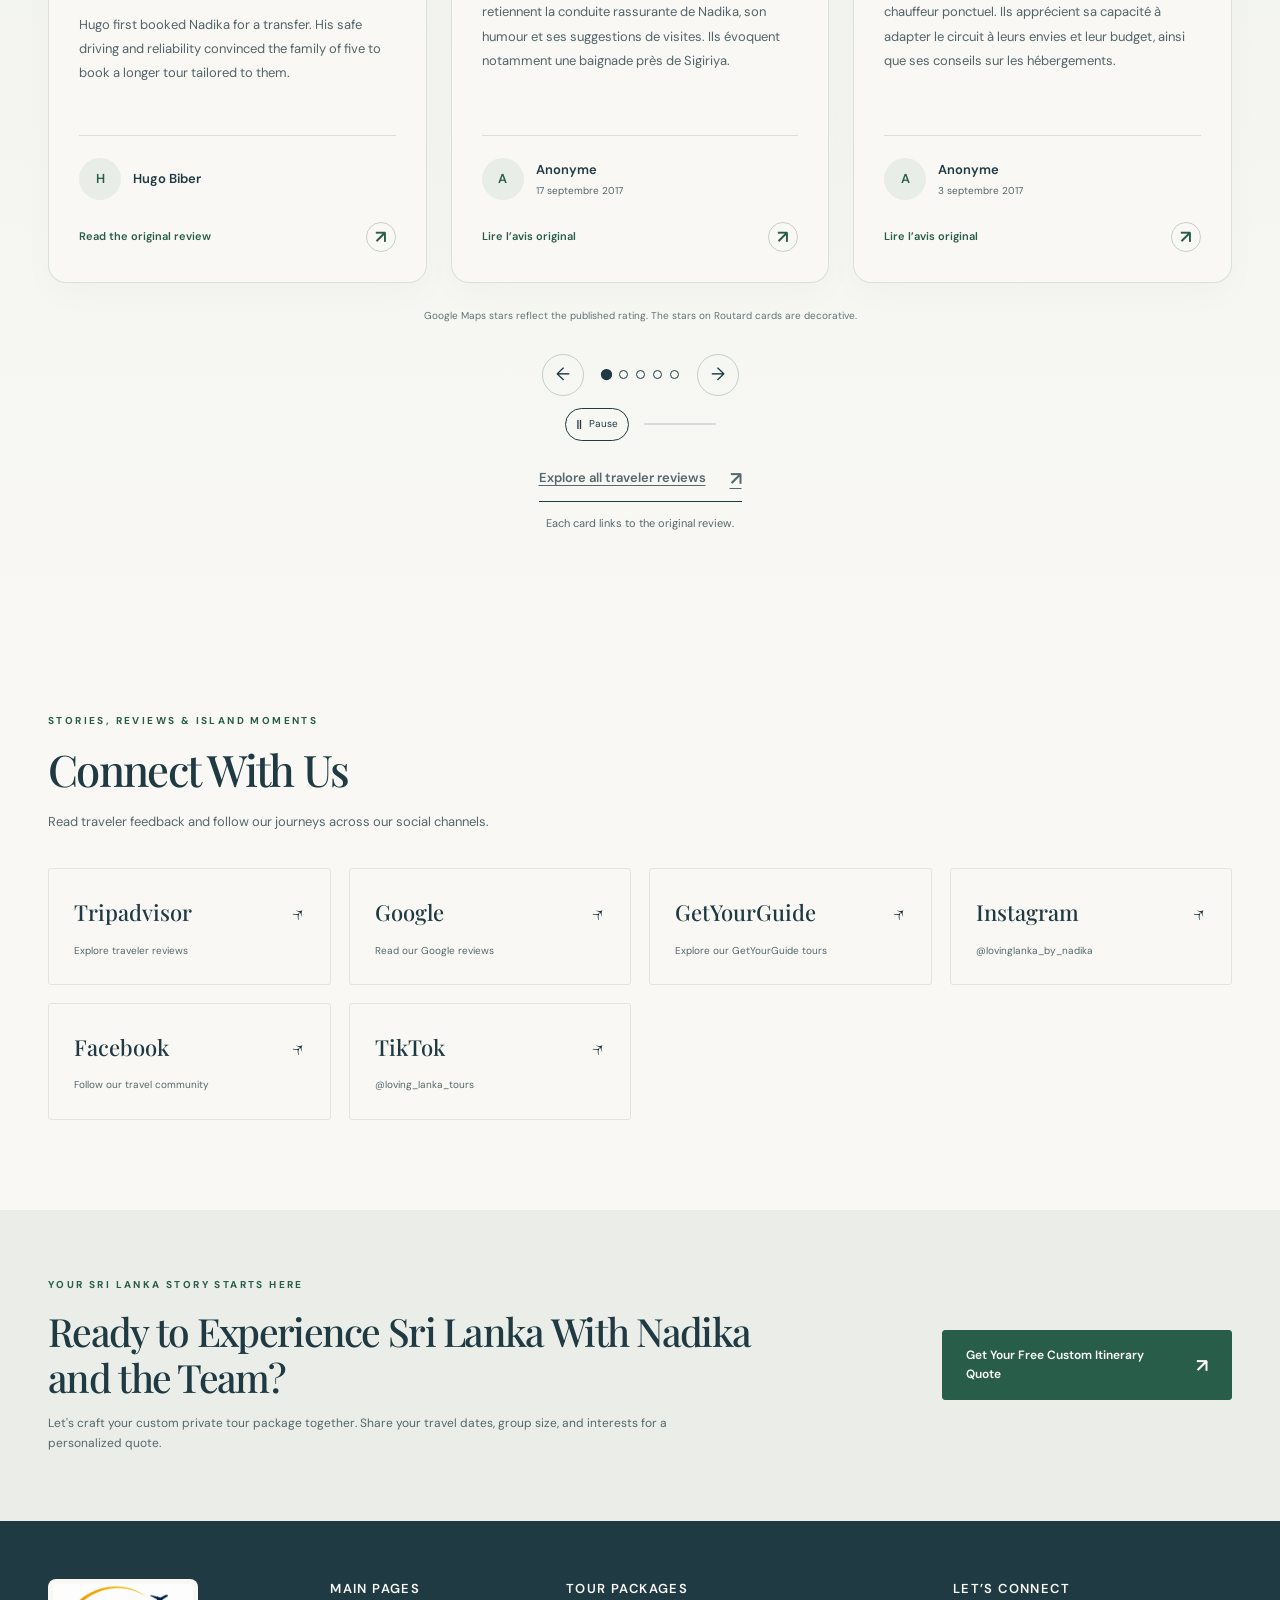
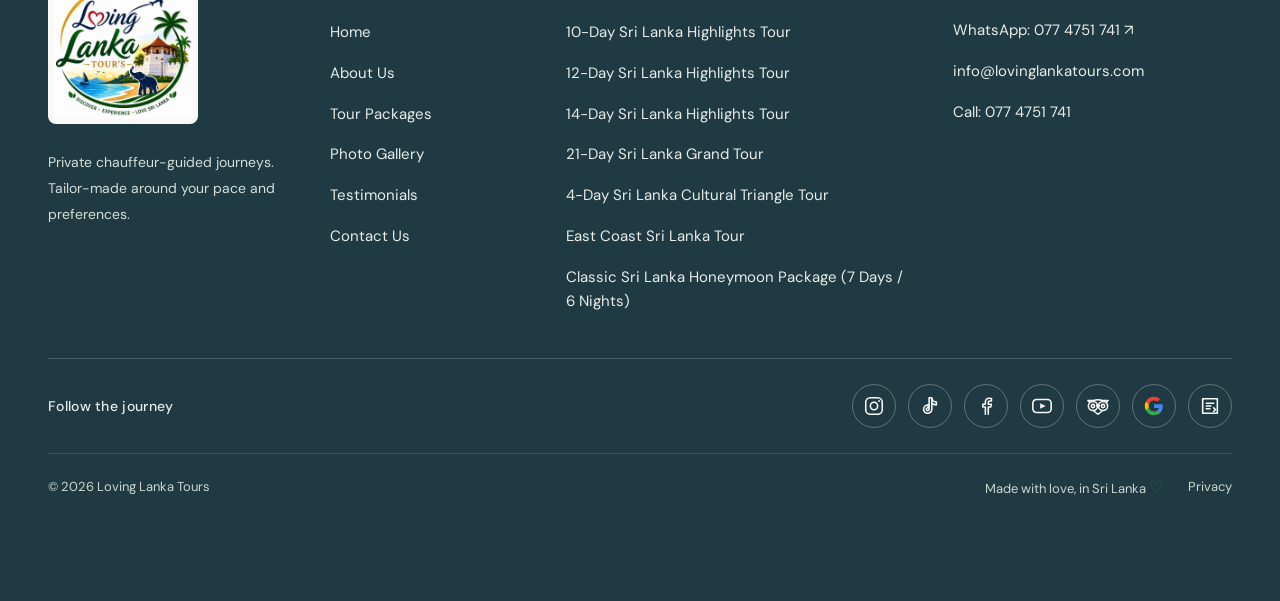
==== commit 02b1b3b8: "Use shared Google profile link" ====
--- a/about.html
+++ b/about.html
@@ -24,8 +24,8 @@
 <button class="menu-toggle" aria-label="Open navigation" aria-expanded="false" aria-controls="mobile-nav"><span></span><span></span></button>
 <nav id="mobile-nav" class="mobile-nav" aria-label="Mobile navigation" hidden><a href="index.html">Home</a><a href="tours.html">Tour Packages</a><a href="about.html">About Us</a><a href="gallery.html">Gallery</a><a href="reviews.html">Testimonials</a><a href="contact.html">Plan your trip ↗</a></nav>
 </header>
-<main id="main"><section class="page-intro wrap"><span class="eyebrow pink">THE LOVING LANKA TOURS STORY</span><h1>About Loving Lanka Tours – Your Trusted Private Chauffeur Guide in Sri Lanka</h1><p>Discover the true heart of Sri Lanka with a team dedicated to authentic, safe, and stress-free private travel. We transform ordinary holidays into unforgettable personal journeys across ancient kingdoms, misty mountains, and golden tropical shores.</p></section><section class="section about-section about-page"><div class="wrap about-grid"><div class="about-photos"><img class="about-main" src="assets/lanka-guest-11.webp" alt="A local guide sharing a family travel moment" loading="lazy"><img class="about-small" src="assets/lanka-guest-18.webp" alt="Travellers and their guide visiting a cave-temple site" loading="lazy"><span class="about-label">AUTHENTIC TRAVEL. LOCAL HOSPITALITY.</span></div><div class="about-text"><span class="eyebrow pink">EXPERIENCE, CARE & CULTURAL CONNECTION</span><h2>The Story of Loving Lanka Tours & Our Founder, Nadika</h2><p>Loving Lanka Tours was founded on a simple yet powerful passion: to share the authentic beauty, rich culture, and warm hospitality of Sri Lanka with travelers from across the globe.</p><p>The company is led by Nadika, an independent, highly experienced, and government-certified English-speaking chauffeur guide who has spent over a decade navigating every corner of the island. What started as a personal dedication to providing exceptional on-the-ground driving and guiding services has grown into a trusted private tour operation.</p></div></div></section><section class="section wrap"><div class="story-content"><p>Nadika’s hands-on expertise, deep local knowledge, and commitment to traveler safety mean that every journey is managed with meticulous care. Rather than treating travelers like tourists on a rigid schedule, Nadika and the Loving Lanka Tours team treat every visitor like an honored guest visiting their home. From seamless airport greetings at Bandaranaike International Airport to handpicked hotels, flexible routing, and deep cultural storytelling, we ensure your Sri Lankan holiday is completely effortless, safe, and deeply personal.</p></div><div class="vision-grid"><article><span class="eyebrow pink">LOOKING AHEAD</span><h2>Our Vision</h2><p>To be recognized globally as Sri Lanka’s most trusted, transparent, and customer-focused private tour operator, delivering authentic island experiences rooted in safety, comfort, and genuine local hospitality.</p></article><article><span class="eyebrow pink">EVERY JOURNEY MATTERS</span><h2>Our Mission</h2><p>To eliminate the complexities of foreign travel by providing expertly curated, 100% private itineraries, professional English-speaking chauffeur guides, and fully transparent, stress-free logistical support—ensuring every traveler discovers the true magic of Sri Lanka at their own pace.</p></article></div></section><section class="section reasons-section"><div class="wrap"><div class="section-head"><div><span class="eyebrow pink">PRIVATE TRAVEL. PERSONAL ATTENTION.</span><h2>Why Travelers Trust Us for Their Sri Lankan Holiday</h2></div></div><div class="reason-grid"><article class="reason-item"><span class="reason-number">01</span><h3>100% Private &amp; Fully Flexible Itineraries</h3><p>No rigid large-group coaches or fixed timelines; travel entirely at your own pace with the freedom to modify daily stops.</p></article><article class="reason-item"><span class="reason-number">02</span><h3>Expert English-Speaking Chauffeur Guides</h3><p>Led by Nadika and a hand-picked team of licensed professionals dedicated to your safety, comfort, and deep cultural insight.</p></article><article class="reason-item"><span class="reason-number">03</span><h3>Transparent Pricing with Zero Hidden Costs</h3><p>Comprehensive packages covering private air-conditioned vehicles, fuel, highway charges, and parking.</p></article><article class="reason-item"><span class="reason-number">04</span><h3>Handpicked Stays &amp; 24/7 Local Support</h3><p>Personally vetted accommodations matched to your comfort style alongside round-the-clock on-ground assistance from arrival to departure.</p></article><article class="reason-item"><span class="reason-number">05</span><h3>Authentic Local Experiences</h3><p>From traditional village cooking demonstrations and tea factory tastings to custom wildlife safaris, experience the true heart of Sri Lanka.</p></article></div></div></section><section class="section testimonials-section" id="testimonials" aria-labelledby="testimonials-heading"><div class="wrap"><div class="reviews-head"><div class="review-heading-copy"><span class="eyebrow pink">TESTIMONIALS · THE HUMAN SIDE OF TRAVEL</span><h2 id="testimonials-heading">Kind words.<br>Lasting memories.</h2><p>Personal journeys through Sri Lanka, remembered in our travellers’ own words.</p></div><div class="reviews-heading-note"><b>Routard &amp; Google Maps</b><span>Reviews in French and English with links to the originals.</span></div></div><div class="review-grid supplied-reviews" data-review-slider="3"><article class="review-card supplied-review sourced-review notranslate rated-review" lang="en" translate="no"><div class="review-card-top"><span class="review-platform-label"><span class="review-source-mark" aria-hidden="true">G</span><span><b>Google Maps</b><small>Traveler review · English translation</small></span></span><span class="review-quote-mark" aria-hidden="true">“</span></div><div class="review-star-row"><span class="review-stars" aria-hidden="true"><svg viewBox="0 0 24 24" fill="currentColor"><path d="m12 2.4 2.96 6 6.62.96-4.79 4.67 1.13 6.59L12 17.5l-5.92 3.12 1.13-6.59L2.42 9.36l6.62-.96Z"/></svg><svg viewBox="0 0 24 24" fill="currentColor"><path d="m12 2.4 2.96 6 6.62.96-4.79 4.67 1.13 6.59L12 17.5l-5.92 3.12 1.13-6.59L2.42 9.36l6.62-.96Z"/></svg><svg viewBox="0 0 24 24" fill="currentColor"><path d="m12 2.4 2.96 6 6.62.96-4.79 4.67 1.13 6.59L12 17.5l-5.92 3.12 1.13-6.59L2.42 9.36l6.62-.96Z"/></svg><svg viewBox="0 0 24 24" fill="currentColor"><path d="m12 2.4 2.96 6 6.62.96-4.79 4.67 1.13 6.59L12 17.5l-5.92 3.12 1.13-6.59L2.42 9.36l6.62-.96Z"/></svg><svg viewBox="0 0 24 24" fill="currentColor"><path d="m12 2.4 2.96 6 6.62.96-4.79 4.67 1.13 6.59L12 17.5l-5.92 3.12 1.13-6.59L2.42 9.36l6.62-.96Z"/></svg></span><span>5 out of 5 stars</span></div><span class="eyebrow review-theme">A tour tailored to the family</span><blockquote cite="https://www.google.com/maps?cid=6745680892322393253">« We recommend him without reservation. »</blockquote><p class="review-excerpt-label">Translated from German</p><p class="review-summary"><span>Review summary</span>Hugo first booked Nadika for a transfer. His safe driving and reliability convinced the family of five to book a longer tour tailored to them.</p><div class="review-card-bottom"><div class="review-person"><span class="review-initial" aria-hidden="true">H</span><div><b>Hugo Biber</b></div></div><a class="review-original" href="https://www.google.com/maps?cid=6745680892322393253" target="_blank" rel="noopener noreferrer" aria-label="Read the original review by Hugo Biber on Google Maps (new tab)"><span>Read the original review</span><span class="review-link-arrow" aria-hidden="true">↗</span></a></div></article><article class="review-card supplied-review sourced-review notranslate" lang="fr" translate="no"><div class="review-card-top"><span class="review-platform-label"><span class="review-source-mark" aria-hidden="true">R</span><span><b>Routard</b><small>Avis de voyageur · Français</small></span></span><span class="review-quote-mark" aria-hidden="true">“</span></div><div class="review-star-row"><span class="review-stars" aria-hidden="true"><svg viewBox="0 0 24 24" fill="currentColor"><path d="m12 2.4 2.96 6 6.62.96-4.79 4.67 1.13 6.59L12 17.5l-5.92 3.12 1.13-6.59L2.42 9.36l6.62-.96Z"/></svg><svg viewBox="0 0 24 24" fill="currentColor"><path d="m12 2.4 2.96 6 6.62.96-4.79 4.67 1.13 6.59L12 17.5l-5.92 3.12 1.13-6.59L2.42 9.36l6.62-.96Z"/></svg><svg viewBox="0 0 24 24" fill="currentColor"><path d="m12 2.4 2.96 6 6.62.96-4.79 4.67 1.13 6.59L12 17.5l-5.92 3.12 1.13-6.59L2.42 9.36l6.62-.96Z"/></svg><svg viewBox="0 0 24 24" fill="currentColor"><path d="m12 2.4 2.96 6 6.62.96-4.79 4.67 1.13 6.59L12 17.5l-5.92 3.12 1.13-6.59L2.42 9.36l6.62-.96Z"/></svg><svg viewBox="0 0 24 24" fill="currentColor"><path d="m12 2.4 2.96 6 6.62.96-4.79 4.67 1.13 6.59L12 17.5l-5.92 3.12 1.13-6.59L2.42 9.36l6.62-.96Z"/></svg></span><span>Une expérience partagée</span></div><span class="eyebrow review-theme">De Kandy à Tangalle</span><blockquote cite="https://www.routard.com/forums/t/recommandation-chauffeur-nadika-au-sri-lanka/182083/12">« très bon conducteur »</blockquote><p class="review-excerpt-label">Extrait de l’avis original</p><p class="review-summary"><span>Résumé de l’avis</span>Après une rencontre à la gare de Kandy, ce voyageur poursuit son trajet avec Nadika jusqu’à Tangalle. Son avis met en avant son écoute, sa conduite et les découvertes culinaires.</p><div class="review-card-bottom"><div class="review-person"><span class="review-initial" aria-hidden="true">N</span><div><b>nathma</b><small><time datetime="2026-02-09">9 février 2026</time></small></div></div><a class="review-original" href="https://www.routard.com/forums/t/recommandation-chauffeur-nadika-au-sri-lanka/182083/12" target="_blank" rel="noopener noreferrer" aria-label="Lire l’avis original de nathma sur Routard (nouvel onglet)"><span>Lire l’avis original</span><span class="review-link-arrow" aria-hidden="true">↗</span></a></div></article><article class="review-card supplied-review sourced-review notranslate" lang="fr" translate="no"><div class="review-card-top"><span class="review-platform-label"><span class="review-source-mark" aria-hidden="true">R</span><span><b>Routard</b><small>Avis de voyageur · Français</small></span></span><span class="review-quote-mark" aria-hidden="true">“</span></div><div class="review-star-row"><span class="review-stars" aria-hidden="true"><svg viewBox="0 0 24 24" fill="currentColor"><path d="m12 2.4 2.96 6 6.62.96-4.79 4.67 1.13 6.59L12 17.5l-5.92 3.12 1.13-6.59L2.42 9.36l6.62-.96Z"/></svg><svg viewBox="0 0 24 24" fill="currentColor"><path d="m12 2.4 2.96 6 6.62.96-4.79 4.67 1.13 6.59L12 17.5l-5.92 3.12 1.13-6.59L2.42 9.36l6.62-.96Z"/></svg><svg viewBox="0 0 24 24" fill="currentColor"><path d="m12 2.4 2.96 6 6.62.96-4.79 4.67 1.13 6.59L12 17.5l-5.92 3.12 1.13-6.59L2.42 9.36l6.62-.96Z"/></svg><svg viewBox="0 0 24 24" fill="currentColor"><path d="m12 2.4 2.96 6 6.62.96-4.79 4.67 1.13 6.59L12 17.5l-5.92 3.12 1.13-6.59L2.42 9.36l6.62-.96Z"/></svg><svg viewBox="0 0 24 24" fill="currentColor"><path d="m12 2.4 2.96 6 6.62.96-4.79 4.67 1.13 6.59L12 17.5l-5.92 3.12 1.13-6.59L2.42 9.36l6.62-.96Z"/></svg></span><span>Une expérience partagée</span></div><span class="eyebrow review-theme">Dix jours de découverte</span><blockquote cite="https://www.routard.com/forums/t/recommandation-chauffeur-nadika-au-sri-lanka/182083/9">« très prudent »</blockquote><p class="review-excerpt-label">Extrait de l’avis original</p><p class="review-summary"><span>Résumé de l’avis</span>Pour un premier séjour avec chauffeur, ces voyageurs retiennent la conduite rassurante de Nadika, son humour et ses suggestions de visites. Ils évoquent notamment une baignade près de Sigiriya.</p><div class="review-card-bottom"><div class="review-person"><span class="review-initial" aria-hidden="true">A</span><div><b>Anonyme</b><small><time datetime="2017-09-17">17 septembre 2017</time></small></div></div><a class="review-original" href="https://www.routard.com/forums/t/recommandation-chauffeur-nadika-au-sri-lanka/182083/9" target="_blank" rel="noopener noreferrer" aria-label="Lire l’avis original de Anonyme sur Routard (nouvel onglet)"><span>Lire l’avis original</span><span class="review-link-arrow" aria-hidden="true">↗</span></a></div></article></div><p class="review-star-note">Google Maps stars reflect the published rating. The stars on Routard cards are decorative.</p><div class="review-controls" aria-label="Traveler testimonials"><button class="review-arrow" data-review-direction="-1" aria-label="Previous testimonial">←</button><button data-review-index="0" aria-label="Read Hugo Biber testimonial" aria-pressed="true"></button><button data-review-index="1" aria-label="Read nathma testimonial" aria-pressed="false"></button><button data-review-index="2" aria-label="Read Anonyme testimonial" aria-pressed="false"></button><button data-review-index="3" aria-label="Read Anonyme testimonial" aria-pressed="false"></button><button data-review-index="4" aria-label="Read clemsa2222 testimonial" aria-pressed="false"></button><button class="review-arrow" data-review-direction="1" aria-label="Next testimonial">→</button></div><div class="review-playback"><button class="slider-playback" data-slider-pause="reviews" aria-label="Pause testimonial slideshow" aria-pressed="false"><span aria-hidden="true">Ⅱ</span><span class="playback-label">Pause</span></button><span class="slider-progress" aria-hidden="true"><span class="slider-progress-fill"></span></span></div><p class="review-source"><a class="text-link" href="reviews.html">Explore all traveler reviews <span aria-hidden="true">↗</span></a><br><span>Each card links to the original review.</span></p></div></section><section class="section social-section"><div class="wrap"><div class="section-head"><div><span class="eyebrow pink">STORIES, REVIEWS & ISLAND MOMENTS</span><h2>Connect With Us</h2><p>Read traveler feedback and follow our journeys across our social channels.</p></div></div><div class="social-grid"><a href="https://www.tripadvisor.co.uk/attraction_review-g304138-d16664850-reviews-loving_lanka_tours-kandy_kandy_district_central_province.html" target="_blank" rel="noopener"><b>Tripadvisor <span aria-hidden="true">↗</span></b><small>Explore traveler reviews</small></a><a href="https://www.instagram.com/lovinglanka_by_nadika/" target="_blank" rel="noopener"><b>Instagram <span aria-hidden="true">↗</span></b><small>@lovinglanka_by_nadika</small></a><a href="https://www.facebook.com/lovinglankabynadika/" target="_blank" rel="noopener"><b>Facebook <span aria-hidden="true">↗</span></b><small>Follow our travel community</small></a><a href="https://www.tiktok.com/@loving_lanka_tours" target="_blank" rel="noopener"><b>TikTok <span aria-hidden="true">↗</span></b><small>@loving_lanka_tours</small></a></div></div></section><section class="cta-section"><div class="wrap cta-inner"><div><span class="eyebrow pink">YOUR SRI LANKA STORY STARTS HERE</span><h2>Ready to Experience Sri Lanka With Nadika and the Team?</h2><p>Let&#39;s craft your custom private tour package together. Share your travel dates, group size, and interests for a personalized quote..</p></div><div class="cta-actions"><a href="contact.html" class="button">Get Your Free Custom Itinerary Quote <span aria-hidden="true">↗</span></a></div></div></section></main>
-<footer class="footer"><div class="footer-top wrap"><div><a class="brand footer-brand" href="index.html"><img class="brand-logo" src="assets/loving-lanka-logo.svg" alt="Loving Lanka Tours — Discover, Experience, Love Sri Lanka" width="102" height="99"></a><p>Private chauffeur-guided journeys.<br>Tailor-made around your pace and preferences.</p></div><div class="footer-pages"><h2 class="footer-heading">Main Pages</h2><nav aria-label="Footer main pages"><a href="index.html">Home</a><a href="about.html">About Us</a><a href="tours.html">Tour Packages</a><a href="gallery.html">Photo Gallery</a><a href="reviews.html">Testimonials</a><a href="contact.html">Contact Us</a></nav></div><div class="footer-tours"><h2 class="footer-heading">Tour Packages</h2><nav aria-label="Footer tour packages"><a href="tour-highlights-10.html">10-Day Sri Lanka Highlights Tour</a><a href="tour-highlights-12.html">12-Day Sri Lanka Highlights Tour</a><a href="tour-highlights-14.html">14-Day Sri Lanka Highlights Tour</a><a href="tour-grand-21.html">21-Day Sri Lanka Grand Tour</a><a href="tour-culture-4.html">4-Day Sri Lanka Cultural Triangle Tour</a><a href="tour-east-coast.html">East Coast Sri Lanka Tour</a><a href="tour-honeymoon-7.html">Classic Sri Lanka Honeymoon Package (7 Days / 6 Nights)</a></nav></div><div><span class="eyebrow">LET’S CONNECT</span><a href="https://wa.me/94774751741" target="_blank" rel="noopener">WhatsApp: 077 4751 741 ↗</a><a href="mailto:info@lovinglankatours.com">info@lovinglankatours.com</a><a href="tel:+94774751741">Call: 077 4751 741</a></div></div><div class="footer-social wrap"><span class="footer-social-label">Follow the journey</span><nav class="footer-social-icons" aria-label="Follow Loving Lanka Tours"><a href="https://www.instagram.com/lovinglanka_by_nadika/" target="_blank" rel="noopener noreferrer" aria-label="Loving Lanka Tours on Instagram (opens in a new tab)" title="Instagram"><svg viewBox="0 0 24 24" fill="none" stroke="currentColor" stroke-width="1.7" stroke-linecap="round" stroke-linejoin="round" aria-hidden="true"><rect x="3" y="3" width="18" height="18" rx="5"/><circle cx="12" cy="12" r="4"/><circle cx="17.5" cy="6.5" r="1" fill="currentColor" stroke="none"/></svg></a><a href="https://www.tiktok.com/@loving_lanka_tours" target="_blank" rel="noopener noreferrer" aria-label="Loving Lanka Tours on TikTok (opens in a new tab)" title="TikTok"><svg viewBox="0 0 24 24" fill="none" stroke="currentColor" stroke-width="1.7" stroke-linecap="round" stroke-linejoin="round" aria-hidden="true"><path d="M14 3v12.5a4.5 4.5 0 1 1-4-4.5v3a1.5 1.5 0 1 0 1 1.5V3h3c.4 2.7 2.1 4.5 5 4.8v3c-2-.1-3.6-.8-5-2"/></svg></a><a href="https://www.facebook.com/lovinglankabynadika/" target="_blank" rel="noopener noreferrer" aria-label="Loving Lanka Tours on Facebook (opens in a new tab)" title="Facebook"><svg viewBox="0 0 24 24" fill="none" stroke="currentColor" stroke-width="1.7" stroke-linecap="round" stroke-linejoin="round" aria-hidden="true"><path d="M14.5 21v-8h2.8l.5-3h-3.3V8c0-.9.3-1.5 1.6-1.5H18V3.8c-.7-.1-1.6-.2-2.5-.2-2.5 0-4.2 1.5-4.2 4.3V10H8.5v3h2.8v8"/></svg></a><a href="https://www.youtube.com/channel/UCVi81lHfutHq9T9eoYvtcVw" target="_blank" rel="noopener noreferrer" aria-label="Loving Lanka Tours on YouTube (opens in a new tab)" title="YouTube"><svg viewBox="0 0 24 24" fill="none" stroke="currentColor" stroke-width="1.7" stroke-linecap="round" stroke-linejoin="round" aria-hidden="true"><rect x="2" y="5" width="20" height="14" rx="4"/><path d="m10 9 6 3-6 3Z" fill="currentColor" stroke="none"/></svg></a><a href="https://www.tripadvisor.co.uk/attraction_review-g304138-d16664850-reviews-loving_lanka_tours-kandy_kandy_district_central_province.html" target="_blank" rel="noopener noreferrer" aria-label="Loving Lanka Tours on Tripadvisor (opens in a new tab)" title="Tripadvisor"><svg viewBox="0 0 24 24" fill="none" stroke="currentColor" stroke-width="1.7" stroke-linecap="round" stroke-linejoin="round" aria-hidden="true"><path d="m3 8-2-2h6a16 16 0 0 1 10 0h6l-2 2M10.5 11.5l1.5 2 1.5-2M8 18l4 3 4-3"/><circle cx="6.5" cy="12" r="5"/><circle cx="17.5" cy="12" r="5"/><circle cx="6.5" cy="12" r="1.8"/><circle cx="17.5" cy="12" r="1.8"/></svg></a><a href="https://www.google.com/maps?cid=6745680892322393253" target="_blank" rel="noopener noreferrer" aria-label="Loving Lanka Tours on Google (opens in a new tab)" title="Google"><svg viewBox="0 0 24 24" aria-hidden="true"><path fill="#4285F4" d="M21.6 12.23c0-.72-.06-1.42-.18-2.1H12v3.97h5.38a4.6 4.6 0 0 1-2 3.02v2.47h3.23c1.9-1.75 2.99-4.34 2.99-7.36Z"/><path fill="#34A853" d="M12 22c2.7 0 4.96-.9 6.61-2.41l-3.23-2.47c-.9.6-2.04.96-3.38.96-2.6 0-4.8-1.76-5.59-4.12H3.07v2.55A9.99 9.99 0 0 0 12 22Z"/><path fill="#FBBC05" d="M6.41 13.96a6 6 0 0 1 0-3.92V7.49H3.07a10 10 0 0 0 0 9.02l3.34-2.55Z"/><path fill="#EA4335" d="M12 5.92c1.47 0 2.79.5 3.82 1.5l2.87-2.88C16.95 2.9 14.7 2 12 2a9.99 9.99 0 0 0-8.93 5.49l3.34 2.55C7.2 7.68 9.4 5.92 12 5.92Z"/></svg></a><a href="https://www.getyourguide.com/loving-lanka-tours-s771110/" target="_blank" rel="noopener noreferrer" aria-label="Loving Lanka Tours on GetYourGuide (opens in a new tab)" title="GetYourGuide"><svg viewBox="0 0 24 24" fill="none" stroke="currentColor" stroke-width="1.7" stroke-linecap="round" stroke-linejoin="round" aria-hidden="true"><path d="M4 4h16v16H4z"/><path d="M8 9h8M8 12h5M8 15h4"/><path d="m16 14 2 2-2 2"/></svg></a></nav></div><div class="footer-bottom wrap"><span>© 2026 Loving Lanka Tours</span><span>Made with love, in Sri Lanka <span class="pink">♡</span></span><a href="privacy.html">Privacy</a></div></footer>
+<main id="main"><section class="page-intro wrap"><span class="eyebrow pink">THE LOVING LANKA TOURS STORY</span><h1>About Loving Lanka Tours – Your Trusted Private Chauffeur Guide in Sri Lanka</h1><p>Discover the true heart of Sri Lanka with a team dedicated to authentic, safe, and stress-free private travel. We transform ordinary holidays into unforgettable personal journeys across ancient kingdoms, misty mountains, and golden tropical shores.</p></section><section class="section about-section about-page"><div class="wrap about-grid"><div class="about-photos"><img class="about-main" src="assets/lanka-guest-11.webp" alt="A local guide sharing a family travel moment" loading="lazy"><img class="about-small" src="assets/lanka-guest-18.webp" alt="Travellers and their guide visiting a cave-temple site" loading="lazy"><span class="about-label">AUTHENTIC TRAVEL. LOCAL HOSPITALITY.</span></div><div class="about-text"><span class="eyebrow pink">EXPERIENCE, CARE & CULTURAL CONNECTION</span><h2>The Story of Loving Lanka Tours & Our Founder, Nadika</h2><p>Loving Lanka Tours was founded on a simple yet powerful passion: to share the authentic beauty, rich culture, and warm hospitality of Sri Lanka with travelers from across the globe.</p><p>The company is led by Nadika, an independent, highly experienced, and government-certified English-speaking chauffeur guide who has spent over a decade navigating every corner of the island. What started as a personal dedication to providing exceptional on-the-ground driving and guiding services has grown into a trusted private tour operation.</p></div></div></section><section class="section wrap"><div class="story-content"><p>Nadika’s hands-on expertise, deep local knowledge, and commitment to traveler safety mean that every journey is managed with meticulous care. Rather than treating travelers like tourists on a rigid schedule, Nadika and the Loving Lanka Tours team treat every visitor like an honored guest visiting their home. From seamless airport greetings at Bandaranaike International Airport to handpicked hotels, flexible routing, and deep cultural storytelling, we ensure your Sri Lankan holiday is completely effortless, safe, and deeply personal.</p></div><div class="vision-grid"><article><span class="eyebrow pink">LOOKING AHEAD</span><h2>Our Vision</h2><p>To be recognized globally as Sri Lanka’s most trusted, transparent, and customer-focused private tour operator, delivering authentic island experiences rooted in safety, comfort, and genuine local hospitality.</p></article><article><span class="eyebrow pink">EVERY JOURNEY MATTERS</span><h2>Our Mission</h2><p>To eliminate the complexities of foreign travel by providing expertly curated, 100% private itineraries, professional English-speaking chauffeur guides, and fully transparent, stress-free logistical support—ensuring every traveler discovers the true magic of Sri Lanka at their own pace.</p></article></div></section><section class="section reasons-section"><div class="wrap"><div class="section-head"><div><span class="eyebrow pink">PRIVATE TRAVEL. PERSONAL ATTENTION.</span><h2>Why Travelers Trust Us for Their Sri Lankan Holiday</h2></div></div><div class="reason-grid"><article class="reason-item"><span class="reason-number">01</span><h3>100% Private &amp; Fully Flexible Itineraries</h3><p>No rigid large-group coaches or fixed timelines; travel entirely at your own pace with the freedom to modify daily stops.</p></article><article class="reason-item"><span class="reason-number">02</span><h3>Expert English-Speaking Chauffeur Guides</h3><p>Led by Nadika and a hand-picked team of licensed professionals dedicated to your safety, comfort, and deep cultural insight.</p></article><article class="reason-item"><span class="reason-number">03</span><h3>Transparent Pricing with Zero Hidden Costs</h3><p>Comprehensive packages covering private air-conditioned vehicles, fuel, highway charges, and parking.</p></article><article class="reason-item"><span class="reason-number">04</span><h3>Handpicked Stays &amp; 24/7 Local Support</h3><p>Personally vetted accommodations matched to your comfort style alongside round-the-clock on-ground assistance from arrival to departure.</p></article><article class="reason-item"><span class="reason-number">05</span><h3>Authentic Local Experiences</h3><p>From traditional village cooking demonstrations and tea factory tastings to custom wildlife safaris, experience the true heart of Sri Lanka.</p></article></div></div></section><section class="section testimonials-section" id="testimonials" aria-labelledby="testimonials-heading"><div class="wrap"><div class="reviews-head"><div class="review-heading-copy"><span class="eyebrow pink">TESTIMONIALS · THE HUMAN SIDE OF TRAVEL</span><h2 id="testimonials-heading">Kind words.<br>Lasting memories.</h2><p>Personal journeys through Sri Lanka, remembered in our travellers’ own words.</p></div><div class="reviews-heading-note"><b>Routard &amp; Google Maps</b><span>Reviews in French and English with links to the originals.</span></div></div><div class="review-grid supplied-reviews" data-review-slider="3"><article class="review-card supplied-review sourced-review notranslate rated-review" lang="en" translate="no"><div class="review-card-top"><span class="review-platform-label"><span class="review-source-mark" aria-hidden="true">G</span><span><b>Google Maps</b><small>Traveler review · English translation</small></span></span><span class="review-quote-mark" aria-hidden="true">“</span></div><div class="review-star-row"><span class="review-stars" aria-hidden="true"><svg viewBox="0 0 24 24" fill="currentColor"><path d="m12 2.4 2.96 6 6.62.96-4.79 4.67 1.13 6.59L12 17.5l-5.92 3.12 1.13-6.59L2.42 9.36l6.62-.96Z"/></svg><svg viewBox="0 0 24 24" fill="currentColor"><path d="m12 2.4 2.96 6 6.62.96-4.79 4.67 1.13 6.59L12 17.5l-5.92 3.12 1.13-6.59L2.42 9.36l6.62-.96Z"/></svg><svg viewBox="0 0 24 24" fill="currentColor"><path d="m12 2.4 2.96 6 6.62.96-4.79 4.67 1.13 6.59L12 17.5l-5.92 3.12 1.13-6.59L2.42 9.36l6.62-.96Z"/></svg><svg viewBox="0 0 24 24" fill="currentColor"><path d="m12 2.4 2.96 6 6.62.96-4.79 4.67 1.13 6.59L12 17.5l-5.92 3.12 1.13-6.59L2.42 9.36l6.62-.96Z"/></svg><svg viewBox="0 0 24 24" fill="currentColor"><path d="m12 2.4 2.96 6 6.62.96-4.79 4.67 1.13 6.59L12 17.5l-5.92 3.12 1.13-6.59L2.42 9.36l6.62-.96Z"/></svg></span><span>5 out of 5 stars</span></div><span class="eyebrow review-theme">A tour tailored to the family</span><blockquote cite="https://share.google/X7iT61F7IpJR98NSJ">« We recommend him without reservation. »</blockquote><p class="review-excerpt-label">Translated from German</p><p class="review-summary"><span>Review summary</span>Hugo first booked Nadika for a transfer. His safe driving and reliability convinced the family of five to book a longer tour tailored to them.</p><div class="review-card-bottom"><div class="review-person"><span class="review-initial" aria-hidden="true">H</span><div><b>Hugo Biber</b></div></div><a class="review-original" href="https://share.google/X7iT61F7IpJR98NSJ" target="_blank" rel="noopener noreferrer" aria-label="Read the original review by Hugo Biber on Google Maps (new tab)"><span>Read the original review</span><span class="review-link-arrow" aria-hidden="true">↗</span></a></div></article><article class="review-card supplied-review sourced-review notranslate" lang="fr" translate="no"><div class="review-card-top"><span class="review-platform-label"><span class="review-source-mark" aria-hidden="true">R</span><span><b>Routard</b><small>Avis de voyageur · Français</small></span></span><span class="review-quote-mark" aria-hidden="true">“</span></div><div class="review-star-row"><span class="review-stars" aria-hidden="true"><svg viewBox="0 0 24 24" fill="currentColor"><path d="m12 2.4 2.96 6 6.62.96-4.79 4.67 1.13 6.59L12 17.5l-5.92 3.12 1.13-6.59L2.42 9.36l6.62-.96Z"/></svg><svg viewBox="0 0 24 24" fill="currentColor"><path d="m12 2.4 2.96 6 6.62.96-4.79 4.67 1.13 6.59L12 17.5l-5.92 3.12 1.13-6.59L2.42 9.36l6.62-.96Z"/></svg><svg viewBox="0 0 24 24" fill="currentColor"><path d="m12 2.4 2.96 6 6.62.96-4.79 4.67 1.13 6.59L12 17.5l-5.92 3.12 1.13-6.59L2.42 9.36l6.62-.96Z"/></svg><svg viewBox="0 0 24 24" fill="currentColor"><path d="m12 2.4 2.96 6 6.62.96-4.79 4.67 1.13 6.59L12 17.5l-5.92 3.12 1.13-6.59L2.42 9.36l6.62-.96Z"/></svg><svg viewBox="0 0 24 24" fill="currentColor"><path d="m12 2.4 2.96 6 6.62.96-4.79 4.67 1.13 6.59L12 17.5l-5.92 3.12 1.13-6.59L2.42 9.36l6.62-.96Z"/></svg></span><span>Une expérience partagée</span></div><span class="eyebrow review-theme">De Kandy à Tangalle</span><blockquote cite="https://www.routard.com/forums/t/recommandation-chauffeur-nadika-au-sri-lanka/182083/12">« très bon conducteur »</blockquote><p class="review-excerpt-label">Extrait de l’avis original</p><p class="review-summary"><span>Résumé de l’avis</span>Après une rencontre à la gare de Kandy, ce voyageur poursuit son trajet avec Nadika jusqu’à Tangalle. Son avis met en avant son écoute, sa conduite et les découvertes culinaires.</p><div class="review-card-bottom"><div class="review-person"><span class="review-initial" aria-hidden="true">N</span><div><b>nathma</b><small><time datetime="2026-02-09">9 février 2026</time></small></div></div><a class="review-original" href="https://www.routard.com/forums/t/recommandation-chauffeur-nadika-au-sri-lanka/182083/12" target="_blank" rel="noopener noreferrer" aria-label="Lire l’avis original de nathma sur Routard (nouvel onglet)"><span>Lire l’avis original</span><span class="review-link-arrow" aria-hidden="true">↗</span></a></div></article><article class="review-card supplied-review sourced-review notranslate" lang="fr" translate="no"><div class="review-card-top"><span class="review-platform-label"><span class="review-source-mark" aria-hidden="true">R</span><span><b>Routard</b><small>Avis de voyageur · Français</small></span></span><span class="review-quote-mark" aria-hidden="true">“</span></div><div class="review-star-row"><span class="review-stars" aria-hidden="true"><svg viewBox="0 0 24 24" fill="currentColor"><path d="m12 2.4 2.96 6 6.62.96-4.79 4.67 1.13 6.59L12 17.5l-5.92 3.12 1.13-6.59L2.42 9.36l6.62-.96Z"/></svg><svg viewBox="0 0 24 24" fill="currentColor"><path d="m12 2.4 2.96 6 6.62.96-4.79 4.67 1.13 6.59L12 17.5l-5.92 3.12 1.13-6.59L2.42 9.36l6.62-.96Z"/></svg><svg viewBox="0 0 24 24" fill="currentColor"><path d="m12 2.4 2.96 6 6.62.96-4.79 4.67 1.13 6.59L12 17.5l-5.92 3.12 1.13-6.59L2.42 9.36l6.62-.96Z"/></svg><svg viewBox="0 0 24 24" fill="currentColor"><path d="m12 2.4 2.96 6 6.62.96-4.79 4.67 1.13 6.59L12 17.5l-5.92 3.12 1.13-6.59L2.42 9.36l6.62-.96Z"/></svg><svg viewBox="0 0 24 24" fill="currentColor"><path d="m12 2.4 2.96 6 6.62.96-4.79 4.67 1.13 6.59L12 17.5l-5.92 3.12 1.13-6.59L2.42 9.36l6.62-.96Z"/></svg></span><span>Une expérience partagée</span></div><span class="eyebrow review-theme">Dix jours de découverte</span><blockquote cite="https://www.routard.com/forums/t/recommandation-chauffeur-nadika-au-sri-lanka/182083/9">« très prudent »</blockquote><p class="review-excerpt-label">Extrait de l’avis original</p><p class="review-summary"><span>Résumé de l’avis</span>Pour un premier séjour avec chauffeur, ces voyageurs retiennent la conduite rassurante de Nadika, son humour et ses suggestions de visites. Ils évoquent notamment une baignade près de Sigiriya.</p><div class="review-card-bottom"><div class="review-person"><span class="review-initial" aria-hidden="true">A</span><div><b>Anonyme</b><small><time datetime="2017-09-17">17 septembre 2017</time></small></div></div><a class="review-original" href="https://www.routard.com/forums/t/recommandation-chauffeur-nadika-au-sri-lanka/182083/9" target="_blank" rel="noopener noreferrer" aria-label="Lire l’avis original de Anonyme sur Routard (nouvel onglet)"><span>Lire l’avis original</span><span class="review-link-arrow" aria-hidden="true">↗</span></a></div></article></div><p class="review-star-note">Google Maps stars reflect the published rating. The stars on Routard cards are decorative.</p><div class="review-controls" aria-label="Traveler testimonials"><button class="review-arrow" data-review-direction="-1" aria-label="Previous testimonial">←</button><button data-review-index="0" aria-label="Read Hugo Biber testimonial" aria-pressed="true"></button><button data-review-index="1" aria-label="Read nathma testimonial" aria-pressed="false"></button><button data-review-index="2" aria-label="Read Anonyme testimonial" aria-pressed="false"></button><button data-review-index="3" aria-label="Read Anonyme testimonial" aria-pressed="false"></button><button data-review-index="4" aria-label="Read clemsa2222 testimonial" aria-pressed="false"></button><button class="review-arrow" data-review-direction="1" aria-label="Next testimonial">→</button></div><div class="review-playback"><button class="slider-playback" data-slider-pause="reviews" aria-label="Pause testimonial slideshow" aria-pressed="false"><span aria-hidden="true">Ⅱ</span><span class="playback-label">Pause</span></button><span class="slider-progress" aria-hidden="true"><span class="slider-progress-fill"></span></span></div><p class="review-source"><a class="text-link" href="reviews.html">Explore all traveler reviews <span aria-hidden="true">↗</span></a><br><span>Each card links to the original review.</span></p></div></section><section class="section social-section"><div class="wrap"><div class="section-head"><div><span class="eyebrow pink">STORIES, REVIEWS & ISLAND MOMENTS</span><h2>Connect With Us</h2><p>Read traveler feedback and follow our journeys across our social channels.</p></div></div><div class="social-grid"><a href="https://www.tripadvisor.co.uk/attraction_review-g304138-d16664850-reviews-loving_lanka_tours-kandy_kandy_district_central_province.html" target="_blank" rel="noopener"><b>Tripadvisor <span aria-hidden="true">↗</span></b><small>Explore traveler reviews</small></a><a href="https://www.instagram.com/lovinglanka_by_nadika/" target="_blank" rel="noopener"><b>Instagram <span aria-hidden="true">↗</span></b><small>@lovinglanka_by_nadika</small></a><a href="https://www.facebook.com/lovinglankabynadika/" target="_blank" rel="noopener"><b>Facebook <span aria-hidden="true">↗</span></b><small>Follow our travel community</small></a><a href="https://www.tiktok.com/@loving_lanka_tours" target="_blank" rel="noopener"><b>TikTok <span aria-hidden="true">↗</span></b><small>@loving_lanka_tours</small></a></div></div></section><section class="cta-section"><div class="wrap cta-inner"><div><span class="eyebrow pink">YOUR SRI LANKA STORY STARTS HERE</span><h2>Ready to Experience Sri Lanka With Nadika and the Team?</h2><p>Let&#39;s craft your custom private tour package together. Share your travel dates, group size, and interests for a personalized quote..</p></div><div class="cta-actions"><a href="contact.html" class="button">Get Your Free Custom Itinerary Quote <span aria-hidden="true">↗</span></a></div></div></section></main>
+<footer class="footer"><div class="footer-top wrap"><div><a class="brand footer-brand" href="index.html"><img class="brand-logo" src="assets/loving-lanka-logo.svg" alt="Loving Lanka Tours — Discover, Experience, Love Sri Lanka" width="102" height="99"></a><p>Private chauffeur-guided journeys.<br>Tailor-made around your pace and preferences.</p></div><div class="footer-pages"><h2 class="footer-heading">Main Pages</h2><nav aria-label="Footer main pages"><a href="index.html">Home</a><a href="about.html">About Us</a><a href="tours.html">Tour Packages</a><a href="gallery.html">Photo Gallery</a><a href="reviews.html">Testimonials</a><a href="contact.html">Contact Us</a></nav></div><div class="footer-tours"><h2 class="footer-heading">Tour Packages</h2><nav aria-label="Footer tour packages"><a href="tour-highlights-10.html">10-Day Sri Lanka Highlights Tour</a><a href="tour-highlights-12.html">12-Day Sri Lanka Highlights Tour</a><a href="tour-highlights-14.html">14-Day Sri Lanka Highlights Tour</a><a href="tour-grand-21.html">21-Day Sri Lanka Grand Tour</a><a href="tour-culture-4.html">4-Day Sri Lanka Cultural Triangle Tour</a><a href="tour-east-coast.html">East Coast Sri Lanka Tour</a><a href="tour-honeymoon-7.html">Classic Sri Lanka Honeymoon Package (7 Days / 6 Nights)</a></nav></div><div><span class="eyebrow">LET’S CONNECT</span><a href="https://wa.me/94774751741" target="_blank" rel="noopener">WhatsApp: 077 4751 741 ↗</a><a href="mailto:info@lovinglankatours.com">info@lovinglankatours.com</a><a href="tel:+94774751741">Call: 077 4751 741</a></div></div><div class="footer-social wrap"><span class="footer-social-label">Follow the journey</span><nav class="footer-social-icons" aria-label="Follow Loving Lanka Tours"><a href="https://www.instagram.com/lovinglanka_by_nadika/" target="_blank" rel="noopener noreferrer" aria-label="Loving Lanka Tours on Instagram (opens in a new tab)" title="Instagram"><svg viewBox="0 0 24 24" fill="none" stroke="currentColor" stroke-width="1.7" stroke-linecap="round" stroke-linejoin="round" aria-hidden="true"><rect x="3" y="3" width="18" height="18" rx="5"/><circle cx="12" cy="12" r="4"/><circle cx="17.5" cy="6.5" r="1" fill="currentColor" stroke="none"/></svg></a><a href="https://www.tiktok.com/@loving_lanka_tours" target="_blank" rel="noopener noreferrer" aria-label="Loving Lanka Tours on TikTok (opens in a new tab)" title="TikTok"><svg viewBox="0 0 24 24" fill="none" stroke="currentColor" stroke-width="1.7" stroke-linecap="round" stroke-linejoin="round" aria-hidden="true"><path d="M14 3v12.5a4.5 4.5 0 1 1-4-4.5v3a1.5 1.5 0 1 0 1 1.5V3h3c.4 2.7 2.1 4.5 5 4.8v3c-2-.1-3.6-.8-5-2"/></svg></a><a href="https://www.facebook.com/lovinglankabynadika/" target="_blank" rel="noopener noreferrer" aria-label="Loving Lanka Tours on Facebook (opens in a new tab)" title="Facebook"><svg viewBox="0 0 24 24" fill="none" stroke="currentColor" stroke-width="1.7" stroke-linecap="round" stroke-linejoin="round" aria-hidden="true"><path d="M14.5 21v-8h2.8l.5-3h-3.3V8c0-.9.3-1.5 1.6-1.5H18V3.8c-.7-.1-1.6-.2-2.5-.2-2.5 0-4.2 1.5-4.2 4.3V10H8.5v3h2.8v8"/></svg></a><a href="https://www.youtube.com/channel/UCVi81lHfutHq9T9eoYvtcVw" target="_blank" rel="noopener noreferrer" aria-label="Loving Lanka Tours on YouTube (opens in a new tab)" title="YouTube"><svg viewBox="0 0 24 24" fill="none" stroke="currentColor" stroke-width="1.7" stroke-linecap="round" stroke-linejoin="round" aria-hidden="true"><rect x="2" y="5" width="20" height="14" rx="4"/><path d="m10 9 6 3-6 3Z" fill="currentColor" stroke="none"/></svg></a><a href="https://www.tripadvisor.co.uk/attraction_review-g304138-d16664850-reviews-loving_lanka_tours-kandy_kandy_district_central_province.html" target="_blank" rel="noopener noreferrer" aria-label="Loving Lanka Tours on Tripadvisor (opens in a new tab)" title="Tripadvisor"><svg viewBox="0 0 24 24" fill="none" stroke="currentColor" stroke-width="1.7" stroke-linecap="round" stroke-linejoin="round" aria-hidden="true"><path d="m3 8-2-2h6a16 16 0 0 1 10 0h6l-2 2M10.5 11.5l1.5 2 1.5-2M8 18l4 3 4-3"/><circle cx="6.5" cy="12" r="5"/><circle cx="17.5" cy="12" r="5"/><circle cx="6.5" cy="12" r="1.8"/><circle cx="17.5" cy="12" r="1.8"/></svg></a><a href="https://share.google/X7iT61F7IpJR98NSJ" target="_blank" rel="noopener noreferrer" aria-label="Loving Lanka Tours on Google (opens in a new tab)" title="Google"><svg viewBox="0 0 24 24" aria-hidden="true"><path fill="#4285F4" d="M21.6 12.23c0-.72-.06-1.42-.18-2.1H12v3.97h5.38a4.6 4.6 0 0 1-2 3.02v2.47h3.23c1.9-1.75 2.99-4.34 2.99-7.36Z"/><path fill="#34A853" d="M12 22c2.7 0 4.96-.9 6.61-2.41l-3.23-2.47c-.9.6-2.04.96-3.38.96-2.6 0-4.8-1.76-5.59-4.12H3.07v2.55A9.99 9.99 0 0 0 12 22Z"/><path fill="#FBBC05" d="M6.41 13.96a6 6 0 0 1 0-3.92V7.49H3.07a10 10 0 0 0 0 9.02l3.34-2.55Z"/><path fill="#EA4335" d="M12 5.92c1.47 0 2.79.5 3.82 1.5l2.87-2.88C16.95 2.9 14.7 2 12 2a9.99 9.99 0 0 0-8.93 5.49l3.34 2.55C7.2 7.68 9.4 5.92 12 5.92Z"/></svg></a><a href="https://www.getyourguide.com/loving-lanka-tours-s771110/" target="_blank" rel="noopener noreferrer" aria-label="Loving Lanka Tours on GetYourGuide (opens in a new tab)" title="GetYourGuide"><svg viewBox="0 0 24 24" fill="none" stroke="currentColor" stroke-width="1.7" stroke-linecap="round" stroke-linejoin="round" aria-hidden="true"><path d="M4 4h16v16H4z"/><path d="M8 9h8M8 12h5M8 15h4"/><path d="m16 14 2 2-2 2"/></svg></a></nav></div><div class="footer-bottom wrap"><span>© 2026 Loving Lanka Tours</span><span>Made with love, in Sri Lanka <span class="pink">♡</span></span><a href="privacy.html">Privacy</a></div></footer>
 <dialog id="journey-dialog" class="journey-dialog" aria-label="Journey details"><button class="dialog-close" aria-label="Close journey details">×</button><div id="journey-detail"></div></dialog>
 <dialog id="lightbox" class="lightbox" aria-label="Travel photo viewer"><button class="dialog-close" aria-label="Close photo">×</button><button class="lightbox-prev" aria-label="Previous photo">←</button><figure><img id="lightbox-image" alt=""><figcaption id="lightbox-caption"></figcaption></figure><button class="lightbox-next" aria-label="Next photo">→</button></dialog>
 <section class="whatsapp-panel" id="whatsapp-panel" role="dialog" aria-labelledby="whatsapp-panel-title" aria-describedby="whatsapp-panel-note" hidden><div class="whatsapp-panel-header"><div><span class="eyebrow">LOVING LANKA TOURS</span><h2 id="whatsapp-panel-title">Chat with Nadika</h2></div><button class="whatsapp-panel-close" type="button" aria-label="Close WhatsApp message window">×</button></div><div class="whatsapp-panel-body"><p class="whatsapp-greeting">Hello! Tell Nadika about your Sri Lanka trip or ask a question.</p><form id="whatsapp-message-form"><label for="whatsapp-message">Your message</label><textarea id="whatsapp-message" name="message" rows="4" maxlength="2000" placeholder="Hi Nadika, I’d like to plan a tour…" required></textarea><p id="whatsapp-panel-note">Click Send to open WhatsApp with your message ready. You can send it to Nadika there.</p><button class="button whatsapp-send" type="submit" disabled>Send <span aria-hidden="true">↗</span></button></form></div></section>
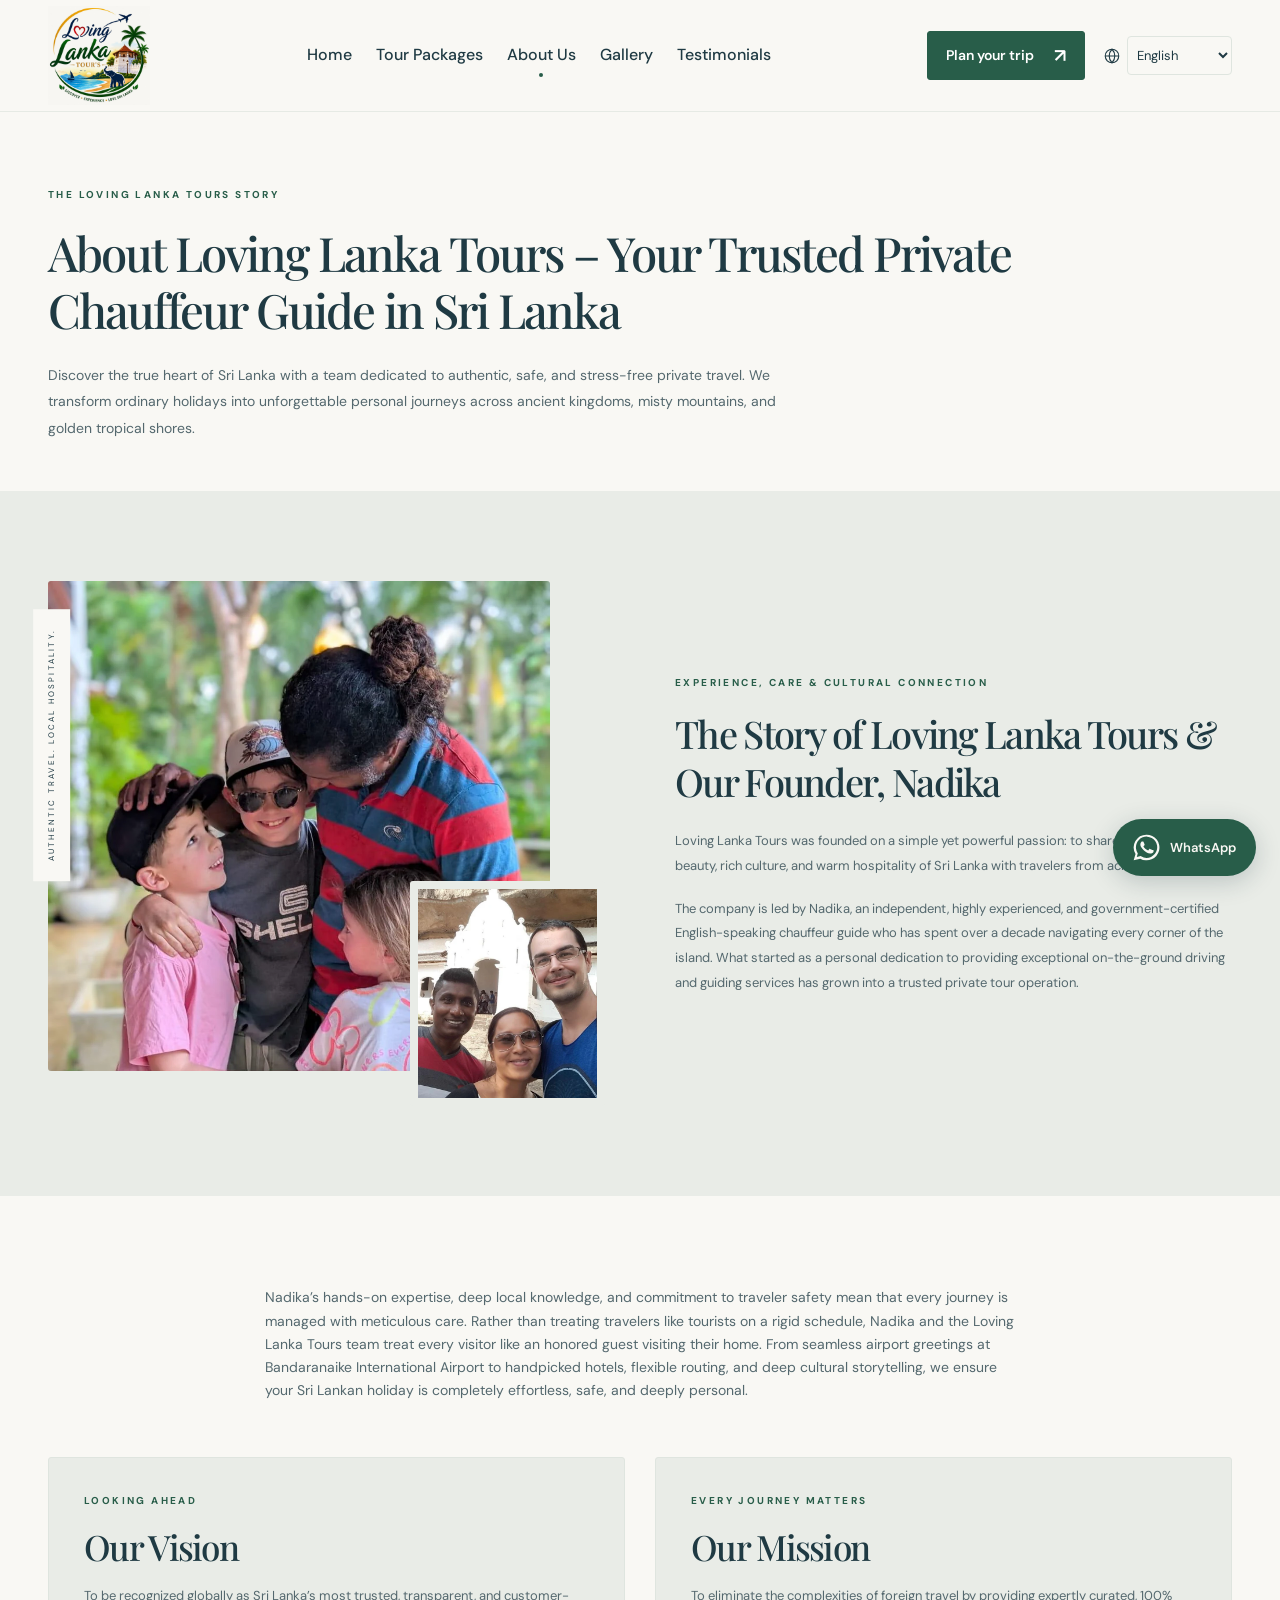
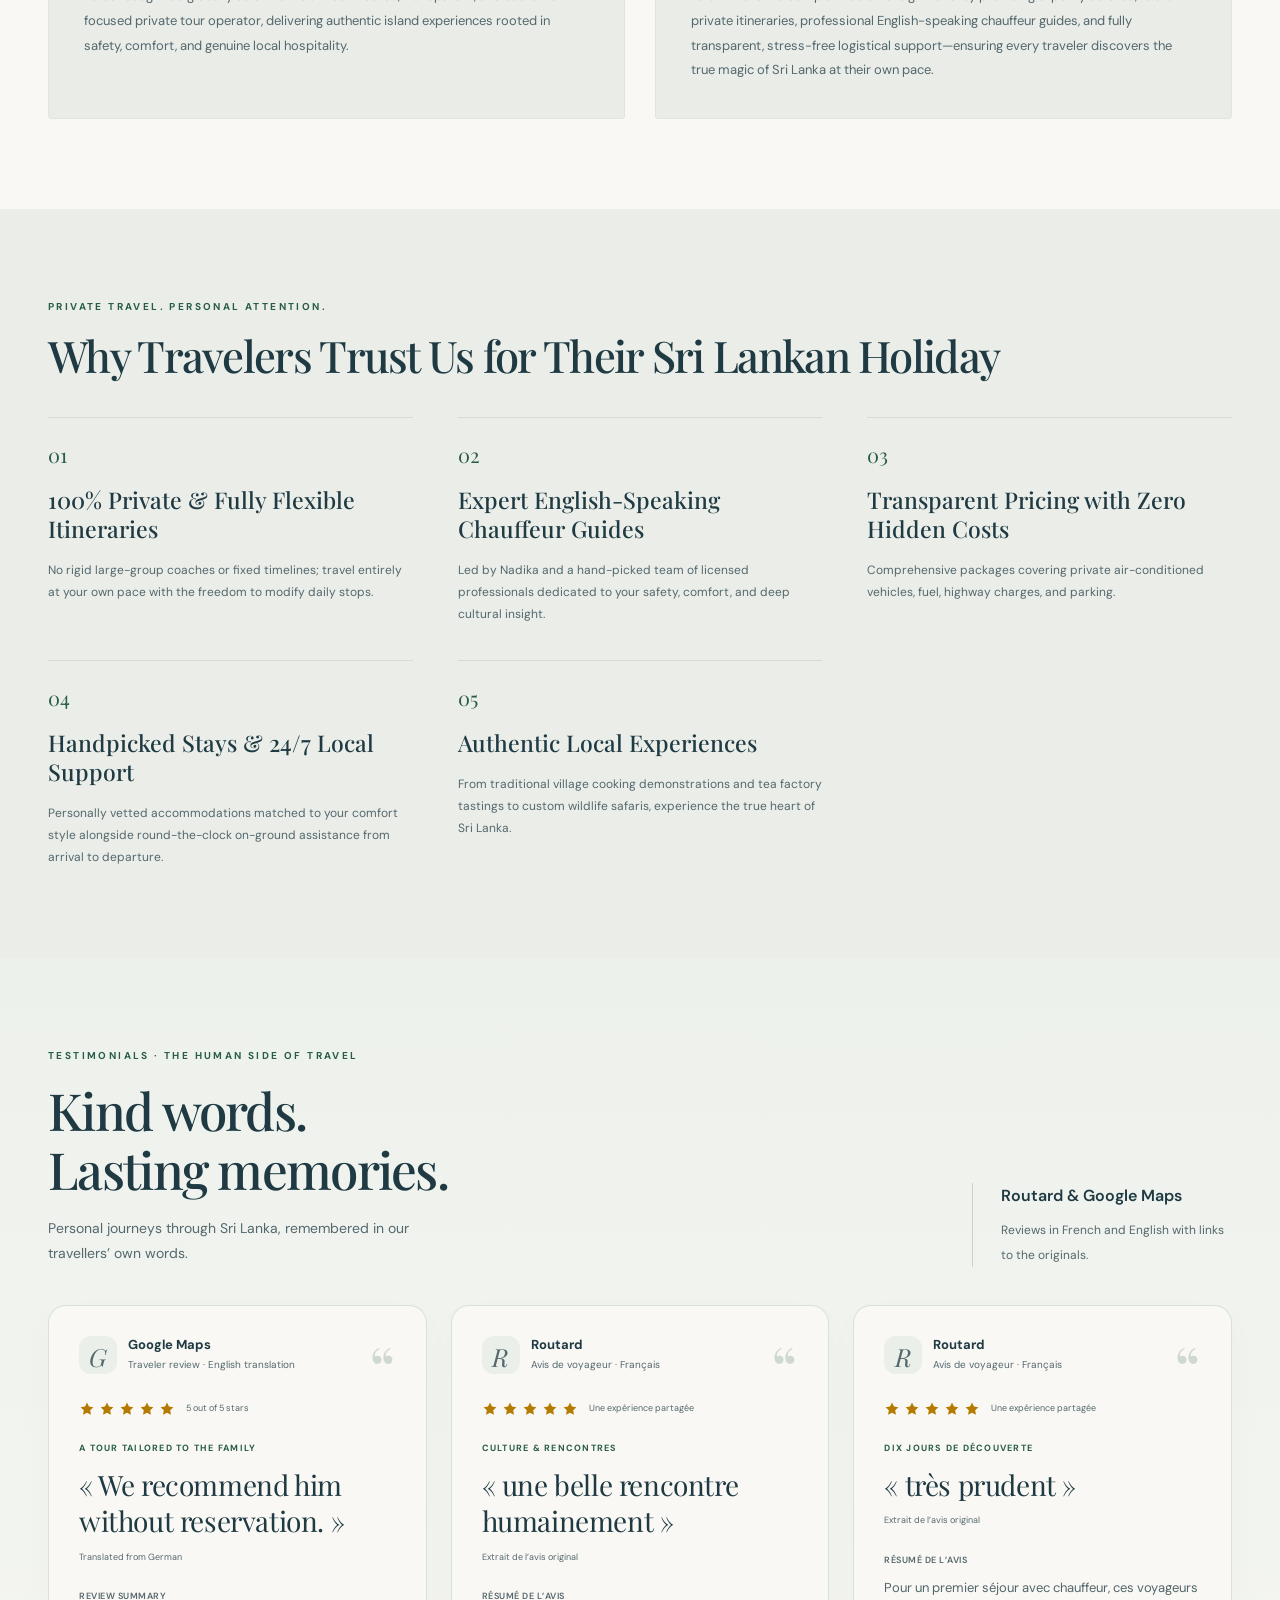
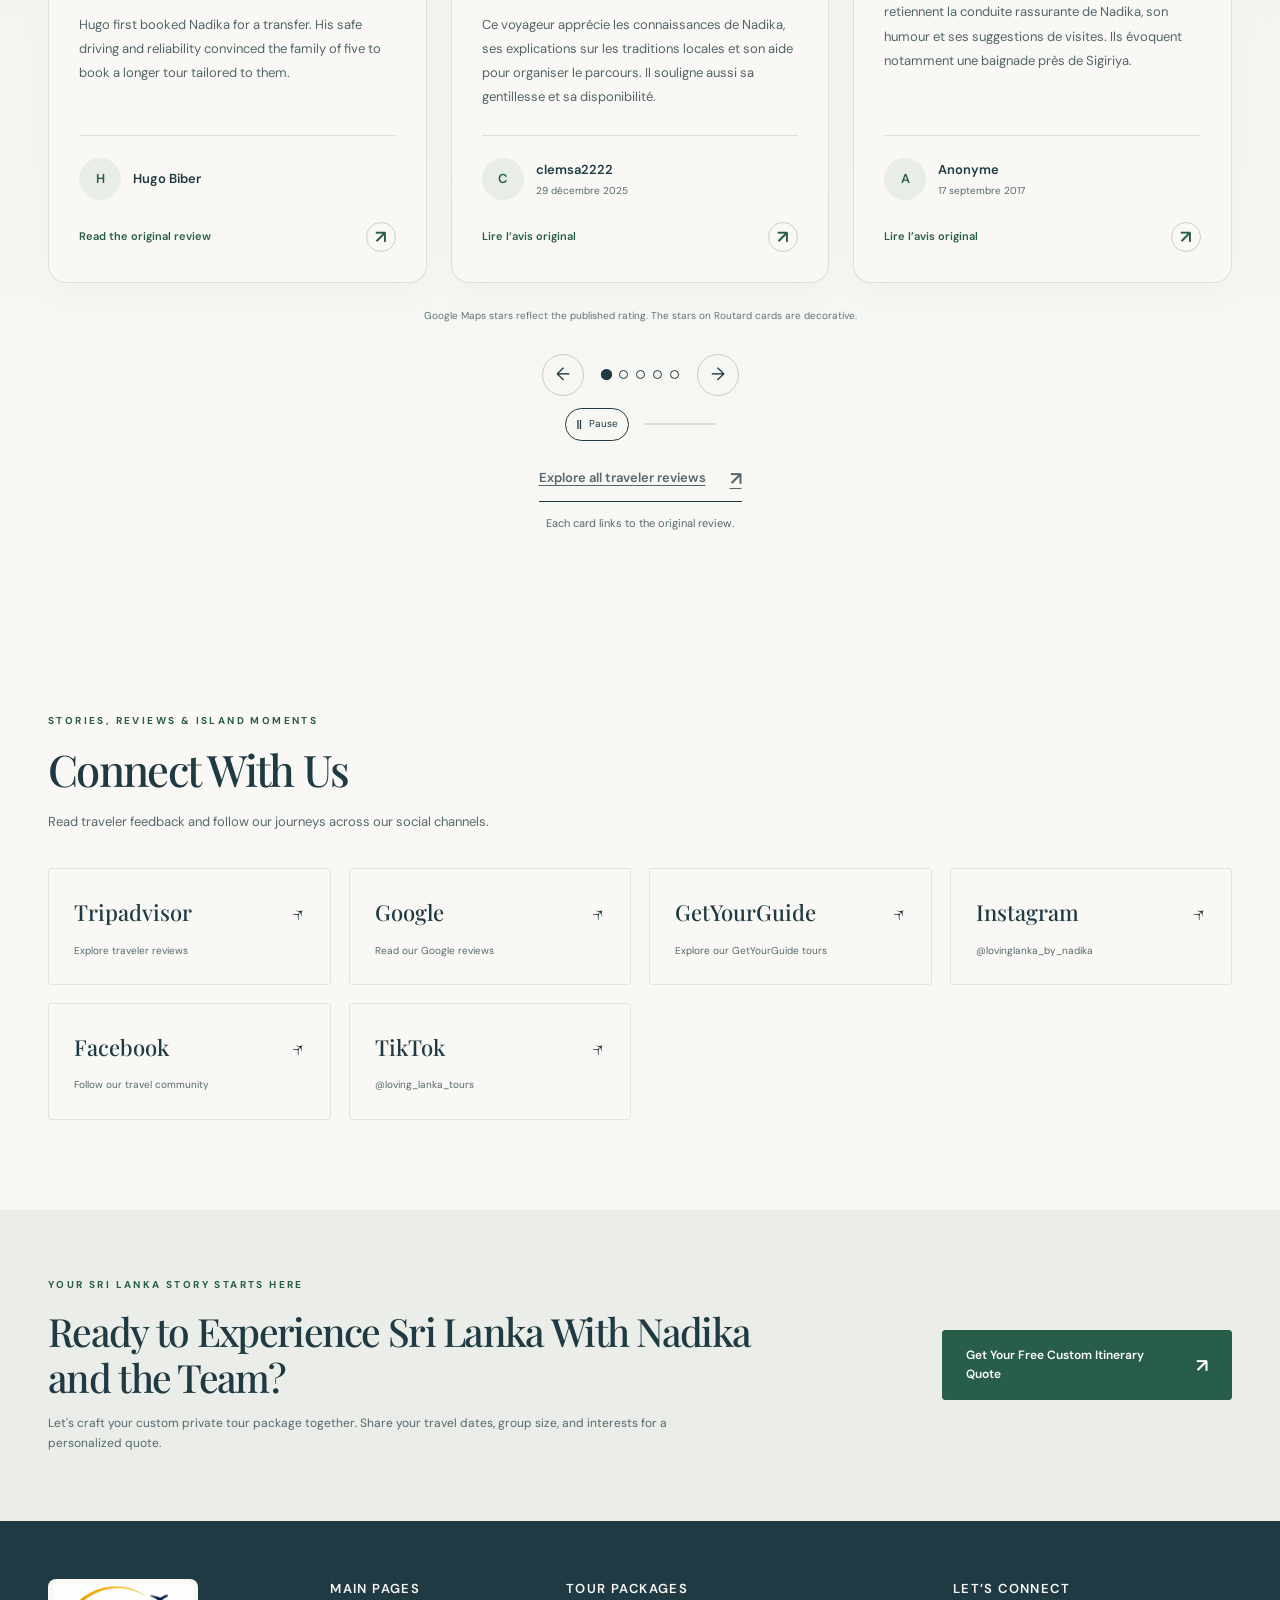
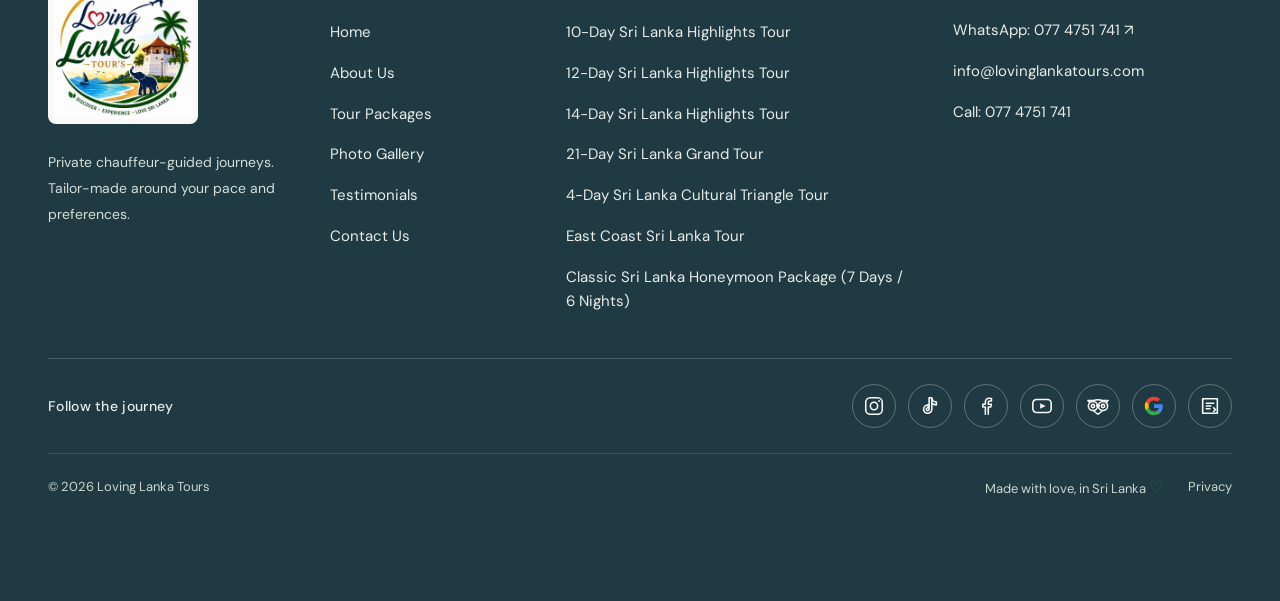
==== commit e3030028: "Render family photo in homepage story" ====
--- a/about.html
+++ b/about.html
@@ -9,7 +9,7 @@
 <link rel="stylesheet" href="styles.css?v=20261111-yellow-stars">
 <script src="content.js?v=20261111-english-review-card" defer></script>
 <script src="tour-content.js" defer></script>
-<script src="app.js?v=20261127-google-gyg-social" defer></script>
+<script src="app.js?v=20261127-family-photo-google-gyg" defer></script>
 <script src="motion.js?v=20261106-contact-reviews" defer></script>
 <script src="language.js?v=20261111-english-review-card" defer></script>
 <script src="whatsapp-chat.js?v=20261030-chat" defer></script>
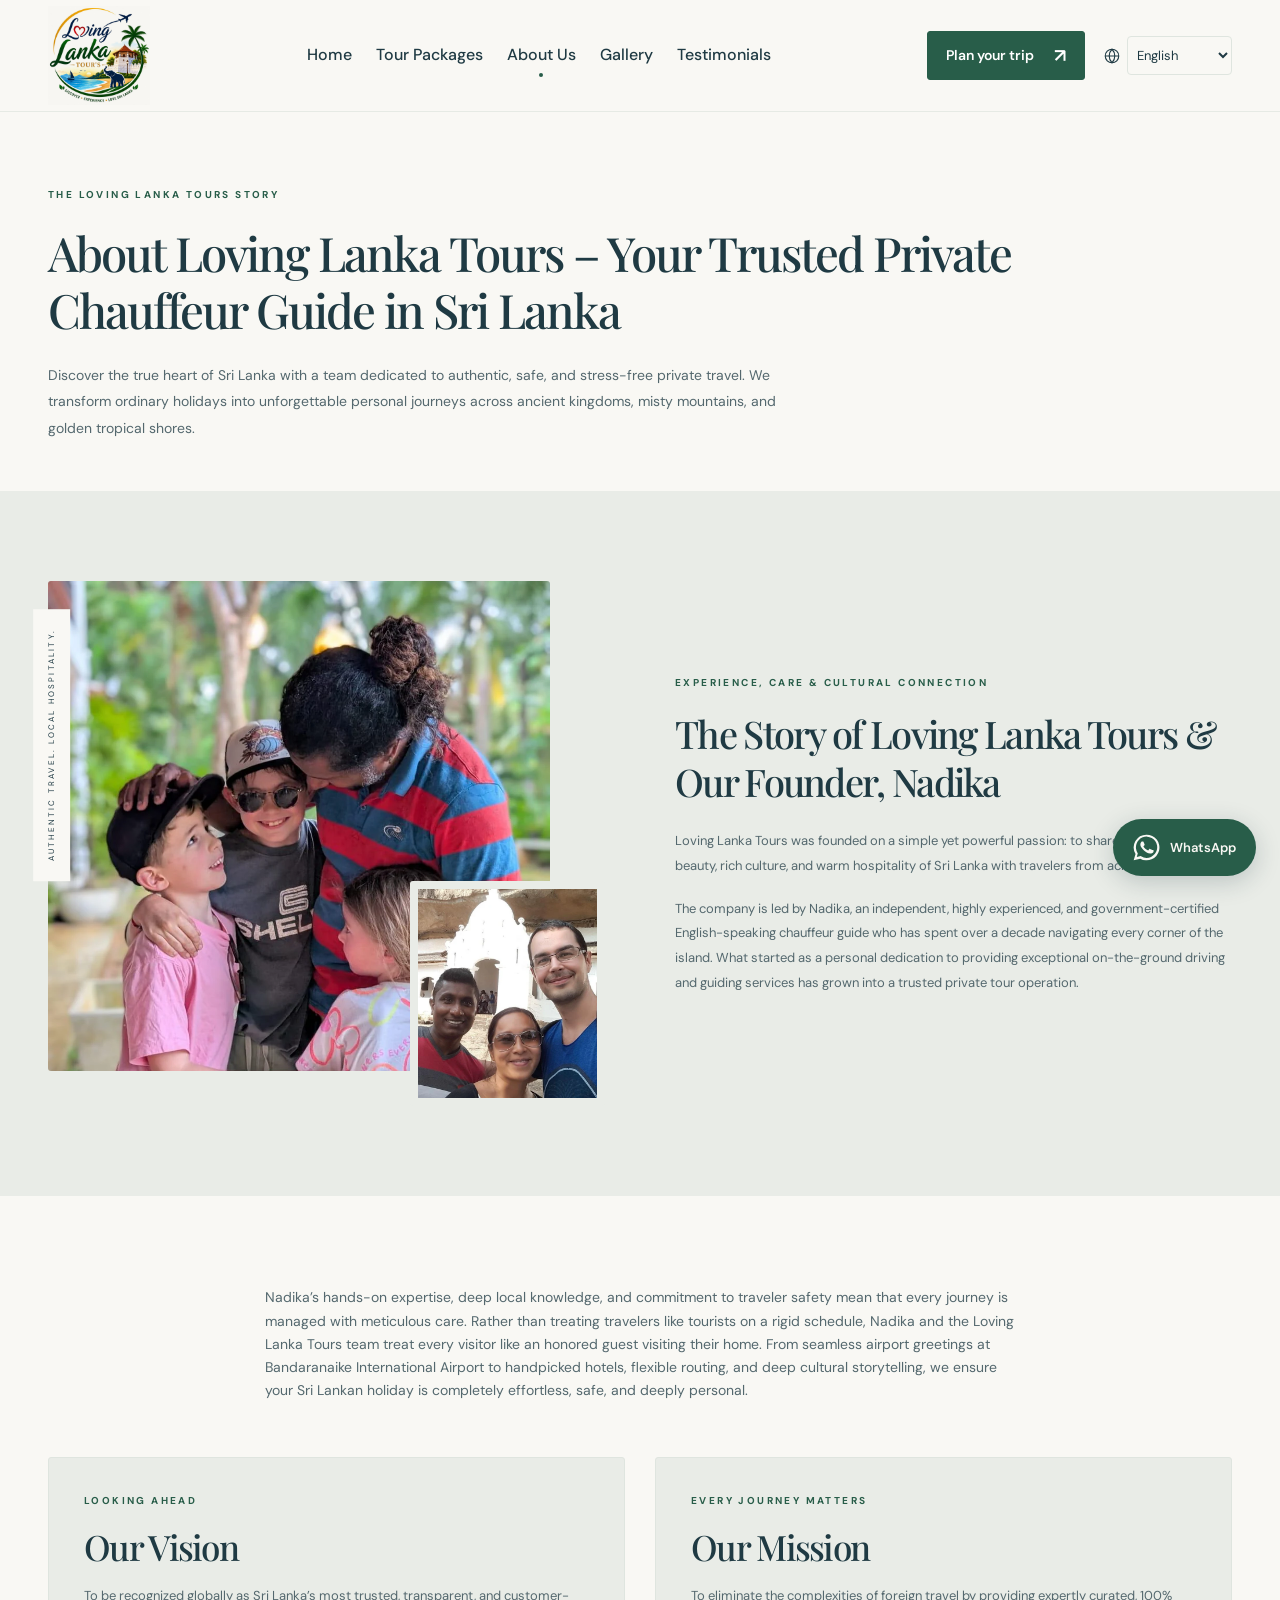
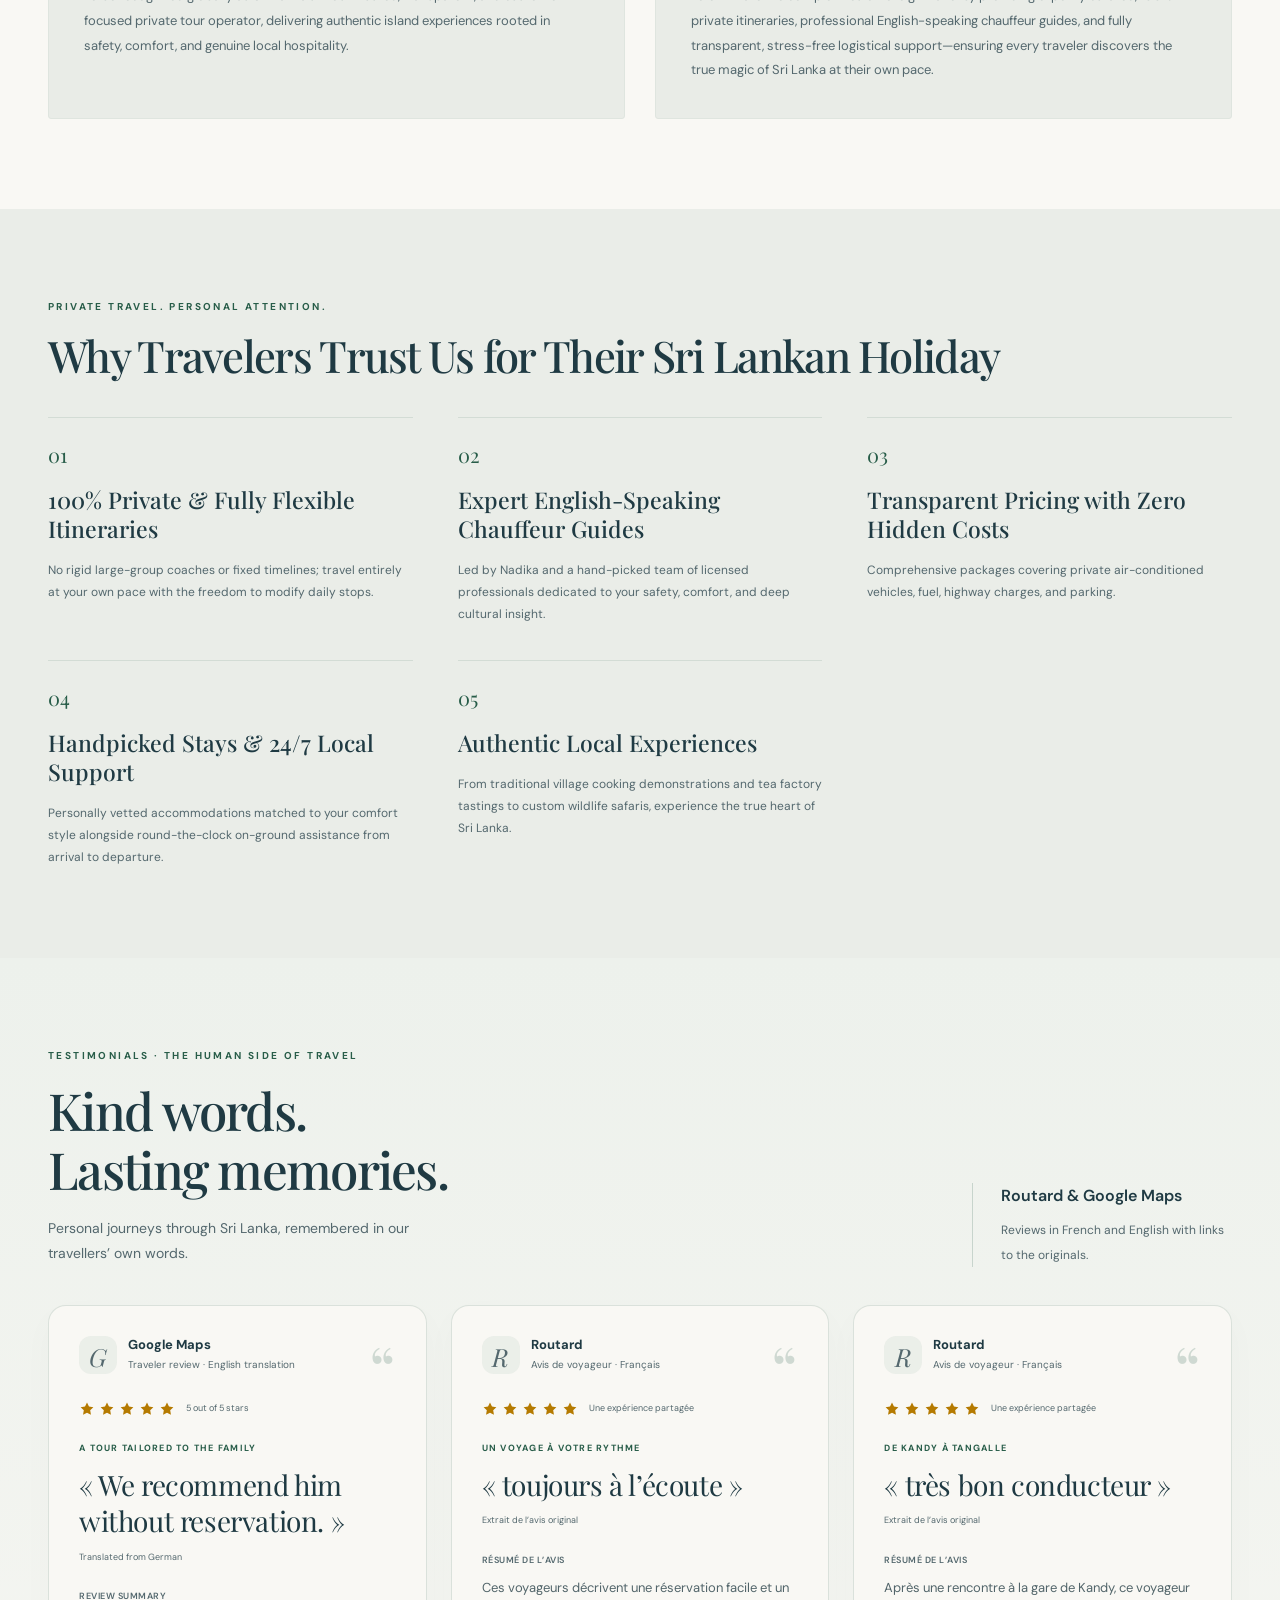
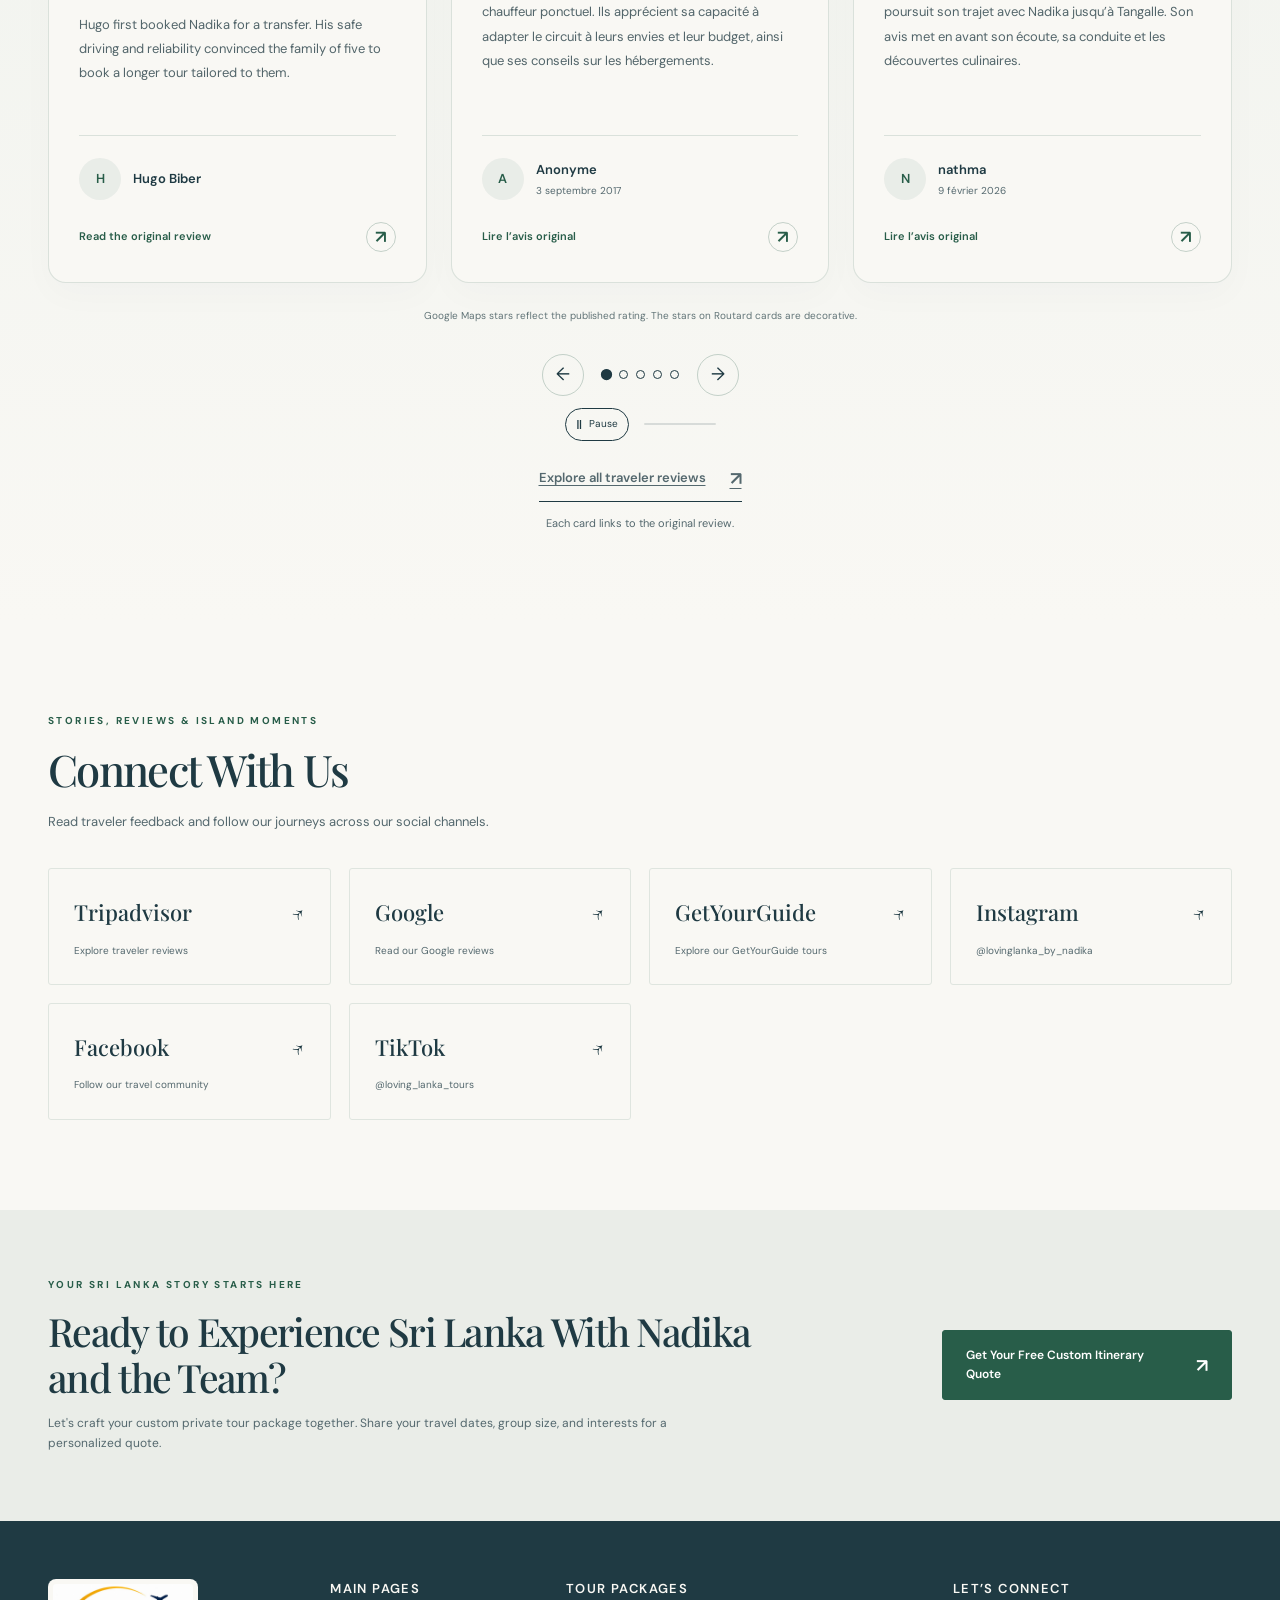
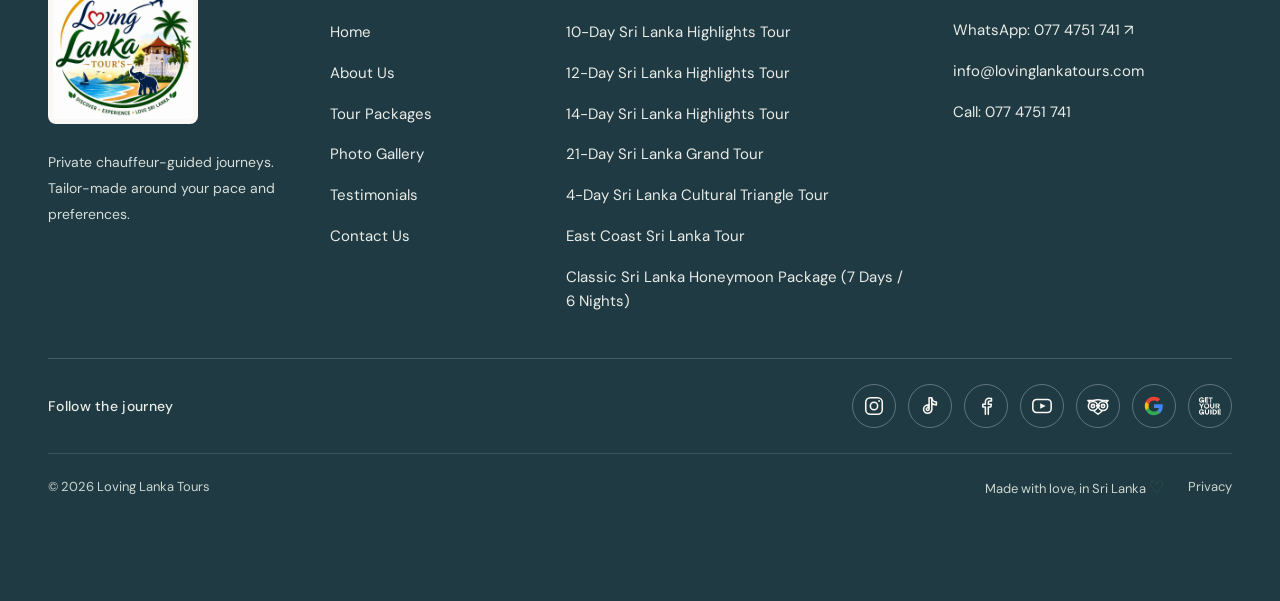
==== commit 4f24a8f9: "Use supplied GetYourGuide logo icon" ====
--- a/about.html
+++ b/about.html
@@ -25,7 +25,7 @@
 <nav id="mobile-nav" class="mobile-nav" aria-label="Mobile navigation" hidden><a href="index.html">Home</a><a href="tours.html">Tour Packages</a><a href="about.html">About Us</a><a href="gallery.html">Gallery</a><a href="reviews.html">Testimonials</a><a href="contact.html">Plan your trip ↗</a></nav>
 </header>
 <main id="main"><section class="page-intro wrap"><span class="eyebrow pink">THE LOVING LANKA TOURS STORY</span><h1>About Loving Lanka Tours – Your Trusted Private Chauffeur Guide in Sri Lanka</h1><p>Discover the true heart of Sri Lanka with a team dedicated to authentic, safe, and stress-free private travel. We transform ordinary holidays into unforgettable personal journeys across ancient kingdoms, misty mountains, and golden tropical shores.</p></section><section class="section about-section about-page"><div class="wrap about-grid"><div class="about-photos"><img class="about-main" src="assets/lanka-guest-11.webp" alt="A local guide sharing a family travel moment" loading="lazy"><img class="about-small" src="assets/lanka-guest-18.webp" alt="Travellers and their guide visiting a cave-temple site" loading="lazy"><span class="about-label">AUTHENTIC TRAVEL. LOCAL HOSPITALITY.</span></div><div class="about-text"><span class="eyebrow pink">EXPERIENCE, CARE & CULTURAL CONNECTION</span><h2>The Story of Loving Lanka Tours & Our Founder, Nadika</h2><p>Loving Lanka Tours was founded on a simple yet powerful passion: to share the authentic beauty, rich culture, and warm hospitality of Sri Lanka with travelers from across the globe.</p><p>The company is led by Nadika, an independent, highly experienced, and government-certified English-speaking chauffeur guide who has spent over a decade navigating every corner of the island. What started as a personal dedication to providing exceptional on-the-ground driving and guiding services has grown into a trusted private tour operation.</p></div></div></section><section class="section wrap"><div class="story-content"><p>Nadika’s hands-on expertise, deep local knowledge, and commitment to traveler safety mean that every journey is managed with meticulous care. Rather than treating travelers like tourists on a rigid schedule, Nadika and the Loving Lanka Tours team treat every visitor like an honored guest visiting their home. From seamless airport greetings at Bandaranaike International Airport to handpicked hotels, flexible routing, and deep cultural storytelling, we ensure your Sri Lankan holiday is completely effortless, safe, and deeply personal.</p></div><div class="vision-grid"><article><span class="eyebrow pink">LOOKING AHEAD</span><h2>Our Vision</h2><p>To be recognized globally as Sri Lanka’s most trusted, transparent, and customer-focused private tour operator, delivering authentic island experiences rooted in safety, comfort, and genuine local hospitality.</p></article><article><span class="eyebrow pink">EVERY JOURNEY MATTERS</span><h2>Our Mission</h2><p>To eliminate the complexities of foreign travel by providing expertly curated, 100% private itineraries, professional English-speaking chauffeur guides, and fully transparent, stress-free logistical support—ensuring every traveler discovers the true magic of Sri Lanka at their own pace.</p></article></div></section><section class="section reasons-section"><div class="wrap"><div class="section-head"><div><span class="eyebrow pink">PRIVATE TRAVEL. PERSONAL ATTENTION.</span><h2>Why Travelers Trust Us for Their Sri Lankan Holiday</h2></div></div><div class="reason-grid"><article class="reason-item"><span class="reason-number">01</span><h3>100% Private &amp; Fully Flexible Itineraries</h3><p>No rigid large-group coaches or fixed timelines; travel entirely at your own pace with the freedom to modify daily stops.</p></article><article class="reason-item"><span class="reason-number">02</span><h3>Expert English-Speaking Chauffeur Guides</h3><p>Led by Nadika and a hand-picked team of licensed professionals dedicated to your safety, comfort, and deep cultural insight.</p></article><article class="reason-item"><span class="reason-number">03</span><h3>Transparent Pricing with Zero Hidden Costs</h3><p>Comprehensive packages covering private air-conditioned vehicles, fuel, highway charges, and parking.</p></article><article class="reason-item"><span class="reason-number">04</span><h3>Handpicked Stays &amp; 24/7 Local Support</h3><p>Personally vetted accommodations matched to your comfort style alongside round-the-clock on-ground assistance from arrival to departure.</p></article><article class="reason-item"><span class="reason-number">05</span><h3>Authentic Local Experiences</h3><p>From traditional village cooking demonstrations and tea factory tastings to custom wildlife safaris, experience the true heart of Sri Lanka.</p></article></div></div></section><section class="section testimonials-section" id="testimonials" aria-labelledby="testimonials-heading"><div class="wrap"><div class="reviews-head"><div class="review-heading-copy"><span class="eyebrow pink">TESTIMONIALS · THE HUMAN SIDE OF TRAVEL</span><h2 id="testimonials-heading">Kind words.<br>Lasting memories.</h2><p>Personal journeys through Sri Lanka, remembered in our travellers’ own words.</p></div><div class="reviews-heading-note"><b>Routard &amp; Google Maps</b><span>Reviews in French and English with links to the originals.</span></div></div><div class="review-grid supplied-reviews" data-review-slider="3"><article class="review-card supplied-review sourced-review notranslate rated-review" lang="en" translate="no"><div class="review-card-top"><span class="review-platform-label"><span class="review-source-mark" aria-hidden="true">G</span><span><b>Google Maps</b><small>Traveler review · English translation</small></span></span><span class="review-quote-mark" aria-hidden="true">“</span></div><div class="review-star-row"><span class="review-stars" aria-hidden="true"><svg viewBox="0 0 24 24" fill="currentColor"><path d="m12 2.4 2.96 6 6.62.96-4.79 4.67 1.13 6.59L12 17.5l-5.92 3.12 1.13-6.59L2.42 9.36l6.62-.96Z"/></svg><svg viewBox="0 0 24 24" fill="currentColor"><path d="m12 2.4 2.96 6 6.62.96-4.79 4.67 1.13 6.59L12 17.5l-5.92 3.12 1.13-6.59L2.42 9.36l6.62-.96Z"/></svg><svg viewBox="0 0 24 24" fill="currentColor"><path d="m12 2.4 2.96 6 6.62.96-4.79 4.67 1.13 6.59L12 17.5l-5.92 3.12 1.13-6.59L2.42 9.36l6.62-.96Z"/></svg><svg viewBox="0 0 24 24" fill="currentColor"><path d="m12 2.4 2.96 6 6.62.96-4.79 4.67 1.13 6.59L12 17.5l-5.92 3.12 1.13-6.59L2.42 9.36l6.62-.96Z"/></svg><svg viewBox="0 0 24 24" fill="currentColor"><path d="m12 2.4 2.96 6 6.62.96-4.79 4.67 1.13 6.59L12 17.5l-5.92 3.12 1.13-6.59L2.42 9.36l6.62-.96Z"/></svg></span><span>5 out of 5 stars</span></div><span class="eyebrow review-theme">A tour tailored to the family</span><blockquote cite="https://share.google/X7iT61F7IpJR98NSJ">« We recommend him without reservation. »</blockquote><p class="review-excerpt-label">Translated from German</p><p class="review-summary"><span>Review summary</span>Hugo first booked Nadika for a transfer. His safe driving and reliability convinced the family of five to book a longer tour tailored to them.</p><div class="review-card-bottom"><div class="review-person"><span class="review-initial" aria-hidden="true">H</span><div><b>Hugo Biber</b></div></div><a class="review-original" href="https://share.google/X7iT61F7IpJR98NSJ" target="_blank" rel="noopener noreferrer" aria-label="Read the original review by Hugo Biber on Google Maps (new tab)"><span>Read the original review</span><span class="review-link-arrow" aria-hidden="true">↗</span></a></div></article><article class="review-card supplied-review sourced-review notranslate" lang="fr" translate="no"><div class="review-card-top"><span class="review-platform-label"><span class="review-source-mark" aria-hidden="true">R</span><span><b>Routard</b><small>Avis de voyageur · Français</small></span></span><span class="review-quote-mark" aria-hidden="true">“</span></div><div class="review-star-row"><span class="review-stars" aria-hidden="true"><svg viewBox="0 0 24 24" fill="currentColor"><path d="m12 2.4 2.96 6 6.62.96-4.79 4.67 1.13 6.59L12 17.5l-5.92 3.12 1.13-6.59L2.42 9.36l6.62-.96Z"/></svg><svg viewBox="0 0 24 24" fill="currentColor"><path d="m12 2.4 2.96 6 6.62.96-4.79 4.67 1.13 6.59L12 17.5l-5.92 3.12 1.13-6.59L2.42 9.36l6.62-.96Z"/></svg><svg viewBox="0 0 24 24" fill="currentColor"><path d="m12 2.4 2.96 6 6.62.96-4.79 4.67 1.13 6.59L12 17.5l-5.92 3.12 1.13-6.59L2.42 9.36l6.62-.96Z"/></svg><svg viewBox="0 0 24 24" fill="currentColor"><path d="m12 2.4 2.96 6 6.62.96-4.79 4.67 1.13 6.59L12 17.5l-5.92 3.12 1.13-6.59L2.42 9.36l6.62-.96Z"/></svg><svg viewBox="0 0 24 24" fill="currentColor"><path d="m12 2.4 2.96 6 6.62.96-4.79 4.67 1.13 6.59L12 17.5l-5.92 3.12 1.13-6.59L2.42 9.36l6.62-.96Z"/></svg></span><span>Une expérience partagée</span></div><span class="eyebrow review-theme">De Kandy à Tangalle</span><blockquote cite="https://www.routard.com/forums/t/recommandation-chauffeur-nadika-au-sri-lanka/182083/12">« très bon conducteur »</blockquote><p class="review-excerpt-label">Extrait de l’avis original</p><p class="review-summary"><span>Résumé de l’avis</span>Après une rencontre à la gare de Kandy, ce voyageur poursuit son trajet avec Nadika jusqu’à Tangalle. Son avis met en avant son écoute, sa conduite et les découvertes culinaires.</p><div class="review-card-bottom"><div class="review-person"><span class="review-initial" aria-hidden="true">N</span><div><b>nathma</b><small><time datetime="2026-02-09">9 février 2026</time></small></div></div><a class="review-original" href="https://www.routard.com/forums/t/recommandation-chauffeur-nadika-au-sri-lanka/182083/12" target="_blank" rel="noopener noreferrer" aria-label="Lire l’avis original de nathma sur Routard (nouvel onglet)"><span>Lire l’avis original</span><span class="review-link-arrow" aria-hidden="true">↗</span></a></div></article><article class="review-card supplied-review sourced-review notranslate" lang="fr" translate="no"><div class="review-card-top"><span class="review-platform-label"><span class="review-source-mark" aria-hidden="true">R</span><span><b>Routard</b><small>Avis de voyageur · Français</small></span></span><span class="review-quote-mark" aria-hidden="true">“</span></div><div class="review-star-row"><span class="review-stars" aria-hidden="true"><svg viewBox="0 0 24 24" fill="currentColor"><path d="m12 2.4 2.96 6 6.62.96-4.79 4.67 1.13 6.59L12 17.5l-5.92 3.12 1.13-6.59L2.42 9.36l6.62-.96Z"/></svg><svg viewBox="0 0 24 24" fill="currentColor"><path d="m12 2.4 2.96 6 6.62.96-4.79 4.67 1.13 6.59L12 17.5l-5.92 3.12 1.13-6.59L2.42 9.36l6.62-.96Z"/></svg><svg viewBox="0 0 24 24" fill="currentColor"><path d="m12 2.4 2.96 6 6.62.96-4.79 4.67 1.13 6.59L12 17.5l-5.92 3.12 1.13-6.59L2.42 9.36l6.62-.96Z"/></svg><svg viewBox="0 0 24 24" fill="currentColor"><path d="m12 2.4 2.96 6 6.62.96-4.79 4.67 1.13 6.59L12 17.5l-5.92 3.12 1.13-6.59L2.42 9.36l6.62-.96Z"/></svg><svg viewBox="0 0 24 24" fill="currentColor"><path d="m12 2.4 2.96 6 6.62.96-4.79 4.67 1.13 6.59L12 17.5l-5.92 3.12 1.13-6.59L2.42 9.36l6.62-.96Z"/></svg></span><span>Une expérience partagée</span></div><span class="eyebrow review-theme">Dix jours de découverte</span><blockquote cite="https://www.routard.com/forums/t/recommandation-chauffeur-nadika-au-sri-lanka/182083/9">« très prudent »</blockquote><p class="review-excerpt-label">Extrait de l’avis original</p><p class="review-summary"><span>Résumé de l’avis</span>Pour un premier séjour avec chauffeur, ces voyageurs retiennent la conduite rassurante de Nadika, son humour et ses suggestions de visites. Ils évoquent notamment une baignade près de Sigiriya.</p><div class="review-card-bottom"><div class="review-person"><span class="review-initial" aria-hidden="true">A</span><div><b>Anonyme</b><small><time datetime="2017-09-17">17 septembre 2017</time></small></div></div><a class="review-original" href="https://www.routard.com/forums/t/recommandation-chauffeur-nadika-au-sri-lanka/182083/9" target="_blank" rel="noopener noreferrer" aria-label="Lire l’avis original de Anonyme sur Routard (nouvel onglet)"><span>Lire l’avis original</span><span class="review-link-arrow" aria-hidden="true">↗</span></a></div></article></div><p class="review-star-note">Google Maps stars reflect the published rating. The stars on Routard cards are decorative.</p><div class="review-controls" aria-label="Traveler testimonials"><button class="review-arrow" data-review-direction="-1" aria-label="Previous testimonial">←</button><button data-review-index="0" aria-label="Read Hugo Biber testimonial" aria-pressed="true"></button><button data-review-index="1" aria-label="Read nathma testimonial" aria-pressed="false"></button><button data-review-index="2" aria-label="Read Anonyme testimonial" aria-pressed="false"></button><button data-review-index="3" aria-label="Read Anonyme testimonial" aria-pressed="false"></button><button data-review-index="4" aria-label="Read clemsa2222 testimonial" aria-pressed="false"></button><button class="review-arrow" data-review-direction="1" aria-label="Next testimonial">→</button></div><div class="review-playback"><button class="slider-playback" data-slider-pause="reviews" aria-label="Pause testimonial slideshow" aria-pressed="false"><span aria-hidden="true">Ⅱ</span><span class="playback-label">Pause</span></button><span class="slider-progress" aria-hidden="true"><span class="slider-progress-fill"></span></span></div><p class="review-source"><a class="text-link" href="reviews.html">Explore all traveler reviews <span aria-hidden="true">↗</span></a><br><span>Each card links to the original review.</span></p></div></section><section class="section social-section"><div class="wrap"><div class="section-head"><div><span class="eyebrow pink">STORIES, REVIEWS & ISLAND MOMENTS</span><h2>Connect With Us</h2><p>Read traveler feedback and follow our journeys across our social channels.</p></div></div><div class="social-grid"><a href="https://www.tripadvisor.co.uk/attraction_review-g304138-d16664850-reviews-loving_lanka_tours-kandy_kandy_district_central_province.html" target="_blank" rel="noopener"><b>Tripadvisor <span aria-hidden="true">↗</span></b><small>Explore traveler reviews</small></a><a href="https://www.instagram.com/lovinglanka_by_nadika/" target="_blank" rel="noopener"><b>Instagram <span aria-hidden="true">↗</span></b><small>@lovinglanka_by_nadika</small></a><a href="https://www.facebook.com/lovinglankabynadika/" target="_blank" rel="noopener"><b>Facebook <span aria-hidden="true">↗</span></b><small>Follow our travel community</small></a><a href="https://www.tiktok.com/@loving_lanka_tours" target="_blank" rel="noopener"><b>TikTok <span aria-hidden="true">↗</span></b><small>@loving_lanka_tours</small></a></div></div></section><section class="cta-section"><div class="wrap cta-inner"><div><span class="eyebrow pink">YOUR SRI LANKA STORY STARTS HERE</span><h2>Ready to Experience Sri Lanka With Nadika and the Team?</h2><p>Let&#39;s craft your custom private tour package together. Share your travel dates, group size, and interests for a personalized quote..</p></div><div class="cta-actions"><a href="contact.html" class="button">Get Your Free Custom Itinerary Quote <span aria-hidden="true">↗</span></a></div></div></section></main>
-<footer class="footer"><div class="footer-top wrap"><div><a class="brand footer-brand" href="index.html"><img class="brand-logo" src="assets/loving-lanka-logo.svg" alt="Loving Lanka Tours — Discover, Experience, Love Sri Lanka" width="102" height="99"></a><p>Private chauffeur-guided journeys.<br>Tailor-made around your pace and preferences.</p></div><div class="footer-pages"><h2 class="footer-heading">Main Pages</h2><nav aria-label="Footer main pages"><a href="index.html">Home</a><a href="about.html">About Us</a><a href="tours.html">Tour Packages</a><a href="gallery.html">Photo Gallery</a><a href="reviews.html">Testimonials</a><a href="contact.html">Contact Us</a></nav></div><div class="footer-tours"><h2 class="footer-heading">Tour Packages</h2><nav aria-label="Footer tour packages"><a href="tour-highlights-10.html">10-Day Sri Lanka Highlights Tour</a><a href="tour-highlights-12.html">12-Day Sri Lanka Highlights Tour</a><a href="tour-highlights-14.html">14-Day Sri Lanka Highlights Tour</a><a href="tour-grand-21.html">21-Day Sri Lanka Grand Tour</a><a href="tour-culture-4.html">4-Day Sri Lanka Cultural Triangle Tour</a><a href="tour-east-coast.html">East Coast Sri Lanka Tour</a><a href="tour-honeymoon-7.html">Classic Sri Lanka Honeymoon Package (7 Days / 6 Nights)</a></nav></div><div><span class="eyebrow">LET’S CONNECT</span><a href="https://wa.me/94774751741" target="_blank" rel="noopener">WhatsApp: 077 4751 741 ↗</a><a href="mailto:info@lovinglankatours.com">info@lovinglankatours.com</a><a href="tel:+94774751741">Call: 077 4751 741</a></div></div><div class="footer-social wrap"><span class="footer-social-label">Follow the journey</span><nav class="footer-social-icons" aria-label="Follow Loving Lanka Tours"><a href="https://www.instagram.com/lovinglanka_by_nadika/" target="_blank" rel="noopener noreferrer" aria-label="Loving Lanka Tours on Instagram (opens in a new tab)" title="Instagram"><svg viewBox="0 0 24 24" fill="none" stroke="currentColor" stroke-width="1.7" stroke-linecap="round" stroke-linejoin="round" aria-hidden="true"><rect x="3" y="3" width="18" height="18" rx="5"/><circle cx="12" cy="12" r="4"/><circle cx="17.5" cy="6.5" r="1" fill="currentColor" stroke="none"/></svg></a><a href="https://www.tiktok.com/@loving_lanka_tours" target="_blank" rel="noopener noreferrer" aria-label="Loving Lanka Tours on TikTok (opens in a new tab)" title="TikTok"><svg viewBox="0 0 24 24" fill="none" stroke="currentColor" stroke-width="1.7" stroke-linecap="round" stroke-linejoin="round" aria-hidden="true"><path d="M14 3v12.5a4.5 4.5 0 1 1-4-4.5v3a1.5 1.5 0 1 0 1 1.5V3h3c.4 2.7 2.1 4.5 5 4.8v3c-2-.1-3.6-.8-5-2"/></svg></a><a href="https://www.facebook.com/lovinglankabynadika/" target="_blank" rel="noopener noreferrer" aria-label="Loving Lanka Tours on Facebook (opens in a new tab)" title="Facebook"><svg viewBox="0 0 24 24" fill="none" stroke="currentColor" stroke-width="1.7" stroke-linecap="round" stroke-linejoin="round" aria-hidden="true"><path d="M14.5 21v-8h2.8l.5-3h-3.3V8c0-.9.3-1.5 1.6-1.5H18V3.8c-.7-.1-1.6-.2-2.5-.2-2.5 0-4.2 1.5-4.2 4.3V10H8.5v3h2.8v8"/></svg></a><a href="https://www.youtube.com/channel/UCVi81lHfutHq9T9eoYvtcVw" target="_blank" rel="noopener noreferrer" aria-label="Loving Lanka Tours on YouTube (opens in a new tab)" title="YouTube"><svg viewBox="0 0 24 24" fill="none" stroke="currentColor" stroke-width="1.7" stroke-linecap="round" stroke-linejoin="round" aria-hidden="true"><rect x="2" y="5" width="20" height="14" rx="4"/><path d="m10 9 6 3-6 3Z" fill="currentColor" stroke="none"/></svg></a><a href="https://www.tripadvisor.co.uk/attraction_review-g304138-d16664850-reviews-loving_lanka_tours-kandy_kandy_district_central_province.html" target="_blank" rel="noopener noreferrer" aria-label="Loving Lanka Tours on Tripadvisor (opens in a new tab)" title="Tripadvisor"><svg viewBox="0 0 24 24" fill="none" stroke="currentColor" stroke-width="1.7" stroke-linecap="round" stroke-linejoin="round" aria-hidden="true"><path d="m3 8-2-2h6a16 16 0 0 1 10 0h6l-2 2M10.5 11.5l1.5 2 1.5-2M8 18l4 3 4-3"/><circle cx="6.5" cy="12" r="5"/><circle cx="17.5" cy="12" r="5"/><circle cx="6.5" cy="12" r="1.8"/><circle cx="17.5" cy="12" r="1.8"/></svg></a><a href="https://share.google/X7iT61F7IpJR98NSJ" target="_blank" rel="noopener noreferrer" aria-label="Loving Lanka Tours on Google (opens in a new tab)" title="Google"><svg viewBox="0 0 24 24" aria-hidden="true"><path fill="#4285F4" d="M21.6 12.23c0-.72-.06-1.42-.18-2.1H12v3.97h5.38a4.6 4.6 0 0 1-2 3.02v2.47h3.23c1.9-1.75 2.99-4.34 2.99-7.36Z"/><path fill="#34A853" d="M12 22c2.7 0 4.96-.9 6.61-2.41l-3.23-2.47c-.9.6-2.04.96-3.38.96-2.6 0-4.8-1.76-5.59-4.12H3.07v2.55A9.99 9.99 0 0 0 12 22Z"/><path fill="#FBBC05" d="M6.41 13.96a6 6 0 0 1 0-3.92V7.49H3.07a10 10 0 0 0 0 9.02l3.34-2.55Z"/><path fill="#EA4335" d="M12 5.92c1.47 0 2.79.5 3.82 1.5l2.87-2.88C16.95 2.9 14.7 2 12 2a9.99 9.99 0 0 0-8.93 5.49l3.34 2.55C7.2 7.68 9.4 5.92 12 5.92Z"/></svg></a><a href="https://www.getyourguide.com/loving-lanka-tours-s771110/" target="_blank" rel="noopener noreferrer" aria-label="Loving Lanka Tours on GetYourGuide (opens in a new tab)" title="GetYourGuide"><svg viewBox="0 0 24 24" fill="none" stroke="currentColor" stroke-width="1.7" stroke-linecap="round" stroke-linejoin="round" aria-hidden="true"><path d="M4 4h16v16H4z"/><path d="M8 9h8M8 12h5M8 15h4"/><path d="m16 14 2 2-2 2"/></svg></a></nav></div><div class="footer-bottom wrap"><span>© 2026 Loving Lanka Tours</span><span>Made with love, in Sri Lanka <span class="pink">♡</span></span><a href="privacy.html">Privacy</a></div></footer>
+<footer class="footer"><div class="footer-top wrap"><div><a class="brand footer-brand" href="index.html"><img class="brand-logo" src="assets/loving-lanka-logo.svg" alt="Loving Lanka Tours — Discover, Experience, Love Sri Lanka" width="102" height="99"></a><p>Private chauffeur-guided journeys.<br>Tailor-made around your pace and preferences.</p></div><div class="footer-pages"><h2 class="footer-heading">Main Pages</h2><nav aria-label="Footer main pages"><a href="index.html">Home</a><a href="about.html">About Us</a><a href="tours.html">Tour Packages</a><a href="gallery.html">Photo Gallery</a><a href="reviews.html">Testimonials</a><a href="contact.html">Contact Us</a></nav></div><div class="footer-tours"><h2 class="footer-heading">Tour Packages</h2><nav aria-label="Footer tour packages"><a href="tour-highlights-10.html">10-Day Sri Lanka Highlights Tour</a><a href="tour-highlights-12.html">12-Day Sri Lanka Highlights Tour</a><a href="tour-highlights-14.html">14-Day Sri Lanka Highlights Tour</a><a href="tour-grand-21.html">21-Day Sri Lanka Grand Tour</a><a href="tour-culture-4.html">4-Day Sri Lanka Cultural Triangle Tour</a><a href="tour-east-coast.html">East Coast Sri Lanka Tour</a><a href="tour-honeymoon-7.html">Classic Sri Lanka Honeymoon Package (7 Days / 6 Nights)</a></nav></div><div><span class="eyebrow">LET’S CONNECT</span><a href="https://wa.me/94774751741" target="_blank" rel="noopener">WhatsApp: 077 4751 741 ↗</a><a href="mailto:info@lovinglankatours.com">info@lovinglankatours.com</a><a href="tel:+94774751741">Call: 077 4751 741</a></div></div><div class="footer-social wrap"><span class="footer-social-label">Follow the journey</span><nav class="footer-social-icons" aria-label="Follow Loving Lanka Tours"><a href="https://www.instagram.com/lovinglanka_by_nadika/" target="_blank" rel="noopener noreferrer" aria-label="Loving Lanka Tours on Instagram (opens in a new tab)" title="Instagram"><svg viewBox="0 0 24 24" fill="none" stroke="currentColor" stroke-width="1.7" stroke-linecap="round" stroke-linejoin="round" aria-hidden="true"><rect x="3" y="3" width="18" height="18" rx="5"/><circle cx="12" cy="12" r="4"/><circle cx="17.5" cy="6.5" r="1" fill="currentColor" stroke="none"/></svg></a><a href="https://www.tiktok.com/@loving_lanka_tours" target="_blank" rel="noopener noreferrer" aria-label="Loving Lanka Tours on TikTok (opens in a new tab)" title="TikTok"><svg viewBox="0 0 24 24" fill="none" stroke="currentColor" stroke-width="1.7" stroke-linecap="round" stroke-linejoin="round" aria-hidden="true"><path d="M14 3v12.5a4.5 4.5 0 1 1-4-4.5v3a1.5 1.5 0 1 0 1 1.5V3h3c.4 2.7 2.1 4.5 5 4.8v3c-2-.1-3.6-.8-5-2"/></svg></a><a href="https://www.facebook.com/lovinglankabynadika/" target="_blank" rel="noopener noreferrer" aria-label="Loving Lanka Tours on Facebook (opens in a new tab)" title="Facebook"><svg viewBox="0 0 24 24" fill="none" stroke="currentColor" stroke-width="1.7" stroke-linecap="round" stroke-linejoin="round" aria-hidden="true"><path d="M14.5 21v-8h2.8l.5-3h-3.3V8c0-.9.3-1.5 1.6-1.5H18V3.8c-.7-.1-1.6-.2-2.5-.2-2.5 0-4.2 1.5-4.2 4.3V10H8.5v3h2.8v8"/></svg></a><a href="https://www.youtube.com/channel/UCVi81lHfutHq9T9eoYvtcVw" target="_blank" rel="noopener noreferrer" aria-label="Loving Lanka Tours on YouTube (opens in a new tab)" title="YouTube"><svg viewBox="0 0 24 24" fill="none" stroke="currentColor" stroke-width="1.7" stroke-linecap="round" stroke-linejoin="round" aria-hidden="true"><rect x="2" y="5" width="20" height="14" rx="4"/><path d="m10 9 6 3-6 3Z" fill="currentColor" stroke="none"/></svg></a><a href="https://www.tripadvisor.co.uk/attraction_review-g304138-d16664850-reviews-loving_lanka_tours-kandy_kandy_district_central_province.html" target="_blank" rel="noopener noreferrer" aria-label="Loving Lanka Tours on Tripadvisor (opens in a new tab)" title="Tripadvisor"><svg viewBox="0 0 24 24" fill="none" stroke="currentColor" stroke-width="1.7" stroke-linecap="round" stroke-linejoin="round" aria-hidden="true"><path d="m3 8-2-2h6a16 16 0 0 1 10 0h6l-2 2M10.5 11.5l1.5 2 1.5-2M8 18l4 3 4-3"/><circle cx="6.5" cy="12" r="5"/><circle cx="17.5" cy="12" r="5"/><circle cx="6.5" cy="12" r="1.8"/><circle cx="17.5" cy="12" r="1.8"/></svg></a><a href="https://share.google/X7iT61F7IpJR98NSJ" target="_blank" rel="noopener noreferrer" aria-label="Loving Lanka Tours on Google (opens in a new tab)" title="Google"><svg viewBox="0 0 24 24" aria-hidden="true"><path fill="#4285F4" d="M21.6 12.23c0-.72-.06-1.42-.18-2.1H12v3.97h5.38a4.6 4.6 0 0 1-2 3.02v2.47h3.23c1.9-1.75 2.99-4.34 2.99-7.36Z"/><path fill="#34A853" d="M12 22c2.7 0 4.96-.9 6.61-2.41l-3.23-2.47c-.9.6-2.04.96-3.38.96-2.6 0-4.8-1.76-5.59-4.12H3.07v2.55A9.99 9.99 0 0 0 12 22Z"/><path fill="#FBBC05" d="M6.41 13.96a6 6 0 0 1 0-3.92V7.49H3.07a10 10 0 0 0 0 9.02l3.34-2.55Z"/><path fill="#EA4335" d="M12 5.92c1.47 0 2.79.5 3.82 1.5l2.87-2.88C16.95 2.9 14.7 2 12 2a9.99 9.99 0 0 0-8.93 5.49l3.34 2.55C7.2 7.68 9.4 5.92 12 5.92Z"/></svg></a><a href="https://www.getyourguide.com/loving-lanka-tours-s771110/" target="_blank" rel="noopener noreferrer" aria-label="Loving Lanka Tours on GetYourGuide (opens in a new tab)" title="GetYourGuide"><svg viewBox="0 -26.5 256 256" fill="currentColor" aria-hidden="true"><g><path d="M58.7693166,91.1888424 C58.7693166,87.1185495 61.9112971,84.1193863 65.8387727,84.1193863 C69.7662483,84.1193863 72.9082287,87.1899582 72.9082287,91.1888424 C72.9082287,95.2591353 69.7662483,98.2582985 65.8387727,98.2582985 C61.9112971,98.2582985 58.7693166,95.1877266 58.7693166,91.1888424 Z M71.3372385,78.4781032 C71.3372385,82.5483961 74.479219,85.5475593 78.4066946,85.5475593 C82.3341702,85.5475593 85.4761506,82.4769874 85.4761506,78.4781032 C85.4761506,74.4078103 82.3341702,71.4086471 78.4066946,71.4086471 C74.479219,71.4086471 71.3372385,74.4078103 71.3372385,78.4781032 Z M88.5467225,69.8376569 L88.5467225,82.5483961 C98.4725244,82.5483961 106.256067,90.6175732 106.256067,101.186053 C106.256067,111.754533 98.4011158,119.82371 88.5467225,119.82371 C78.6209205,119.82371 70.837378,111.754533 70.837378,101.186053 L56.9841004,101.186053 C56.9841004,118.75258 70.9801953,132.534449 88.5467225,132.534449 C106.11325,132.534449 120.109344,118.75258 120.109344,101.186053 C120.109344,83.6195258 106.11325,69.8376569 88.5467225,69.8376569 Z M231.006974,189.018689 L231.006974,176.950628 L253.35788,176.950628 L253.35788,164.882566 L231.006974,164.882566 L231.006974,153.028731 L255.642957,153.028731 L255.642957,140.889261 L217.439331,140.889261 L217.439331,201.08675 L256,201.08675 L256,188.94728 L231.006974,188.94728 L231.006974,189.018689 Z M209.370153,171.02371 C209.370153,188.304603 196.159554,201.08675 177.521897,201.08675 L157.670293,201.08675 L157.670293,140.817852 L177.521897,140.817852 C196.159554,140.817852 209.370153,153.742817 209.370153,171.02371 Z M195.516876,171.02371 C195.516876,160.740865 188.661646,152.957322 178.593026,152.957322 L171.166527,152.957322 L171.166527,189.018689 L178.593026,189.018689 C188.661646,189.018689 195.516876,181.306555 195.516876,171.02371 Z M104.899303,177.950349 C104.899303,184.876987 99.972106,190.01841 93.1882845,190.01841 C86.404463,190.01841 81.4772664,184.876987 81.4772664,177.950349 L81.4772664,140.960669 L68.0524407,140.960669 L68.0524407,177.736123 C68.0524407,191.946444 78.6923291,202.372106 93.1882845,202.372106 C107.68424,202.372106 118.324128,191.875035 118.324128,177.736123 L118.324128,140.960669 L104.899303,140.960669 L104.899303,177.950349 L104.899303,177.950349 Z M26.7782427,179.164296 L40.1316597,179.164296 C38.9177127,185.376848 33.4192469,190.161227 26.8496513,190.161227 C19.4945607,190.161227 13.567643,184.23431 13.567643,175.593863 L13.567643,166.667782 C13.567643,158.170153 19.9230126,151.886192 28.8490934,151.886192 C35.7757322,151.886192 41.9882845,155.670851 43.9877266,161.169317 L56.4842399,156.813389 C53.0566248,146.244909 41.7740586,139.675314 28.8490934,139.675314 C12.4965132,139.675314 0.357043236,150.672245 0.357043236,166.667782 L0.357043236,175.593863 C0.428451883,190.946722 11.7824268,202.372106 25.7785216,202.372106 C34.4903766,202.372106 42.2025105,197.94477 46.7012552,191.08954 L46.7012552,201.158159 L58.5550907,201.158159 L58.5550907,167.667503 L26.7782427,167.667503 L26.7782427,179.164296 Z M178.664435,107.827057 L178.664435,71.0516039 L165.239609,71.0516039 L165.239609,108.041283 C165.239609,114.967922 160.312413,120.109344 153.528591,120.109344 C146.74477,120.109344 141.817573,114.967922 141.817573,108.041283 L141.817573,71.0516039 L128.392748,71.0516039 L128.392748,107.827057 C128.392748,122.037378 139.032636,132.46304 153.528591,132.46304 C168.024547,132.46304 178.664435,122.037378 178.664435,107.827057 Z M22.7079498,131.249093 L36.2041841,131.249093 L36.2041841,108.398326 L58.8407252,71.0516039 L43.5592748,71.0516039 L29.2775453,95.6875872 L15.2100418,71.0516039 L0,71.0516039 L22.6365411,108.541144 L22.6365411,131.249093 L22.7079498,131.249093 Z M158.312971,1.14253835 L112.611437,1.14253835 L112.611437,13.2820084 L158.312971,13.2820084 L158.312971,1.14253835 Z M106.827336,49.2005579 L81.762901,49.2005579 L81.762901,37.1324965 L104.113808,37.1324965 L104.113808,25.0644351 L81.762901,25.0644351 L81.762901,13.2105997 L106.398884,13.2105997 L106.398884,1.07112971 L68.195258,1.07112971 L68.195258,61.2686192 L106.755927,61.2686192 L106.755927,49.2005579 L106.827336,49.2005579 Z M25.7785216,62.6253835 C34.4903766,62.6253835 42.2025105,58.1980474 46.7012552,51.3428173 L46.7012552,61.4114365 L58.5550907,61.4114365 L58.5550907,27.920781 L26.7782427,27.920781 L26.7782427,39.4889819 L40.1316597,39.4889819 C38.9177127,45.7015342 33.4192469,50.4859135 26.8496513,50.4859135 C19.4945607,50.4859135 13.567643,44.5589958 13.567643,35.9185495 L13.567643,26.9924686 C13.567643,18.4948396 19.9230126,12.2108787 28.8490934,12.2108787 C35.7757322,12.2108787 41.9882845,15.995537 43.9877266,21.4940028 L56.4842399,17.1380753 C53.0566248,6.56959554 41.7740586,0 28.8490934,0 C12.4965132,0 0.357043236,10.9969317 0.357043236,26.9924686 L0.357043236,35.9185495 C0.428451883,51.2 11.7824268,62.6253835 25.7785216,62.6253835 Z M209.441562,116.039052 L202.443515,108.683961 L209.370153,101.186053 L202.372106,93.8309623 L209.298745,86.3330544 L202.300697,78.9779637 L210.012831,71.0516039 L196.016736,71.0516039 L188.44742,79.0493724 L195.445467,86.404463 L188.518828,93.902371 L195.516876,101.257462 L188.590237,108.75537 L195.588285,116.11046 L188.661646,123.608368 L196.088145,131.320502 L210.155649,131.320502 L202.586332,123.53696 L209.441562,116.039052 Z M143.817015,169.238494 C145.816457,167.453278 149.172664,164.454114 149.172664,158.88424 C149.172664,153.385774 145.816457,150.315202 143.817015,148.529986 C143.745607,148.458577 143.674198,148.387169 143.602789,148.31576 C142.603068,147.24463 142.460251,145.745049 142.388842,145.030962 L142.388842,140.817852 L128.821199,140.817852 L128.821199,146.459135 L128.821199,146.459135 C128.821199,146.530544 128.821199,146.601953 128.821199,146.673361 C128.821199,152.171827 132.177406,155.242399 134.176848,157.027615 C135.605021,158.312971 135.605021,158.384379 135.605021,158.88424 C135.605021,159.3841 135.605021,159.455509 134.176848,160.740865 C132.248815,162.454672 129.106834,165.311018 128.892608,170.452441 L128.892608,170.452441 C128.892608,170.523849 128.892608,170.666667 128.892608,170.738075 C128.892608,170.809484 128.892608,170.809484 128.892608,170.880893 C128.892608,170.952301 128.892608,170.952301 128.892608,171.02371 C128.892608,171.095119 128.892608,171.237936 128.892608,171.309344 L128.892608,171.309344 C129.106834,176.450767 132.320223,179.307113 134.176848,181.020921 C135.605021,182.306276 135.605021,182.377685 135.605021,182.877545 C135.605021,183.377406 135.605021,183.448815 134.176848,184.73417 C132.177406,186.519386 128.821199,189.51855 128.821199,195.088424 C128.821199,195.159833 128.821199,195.231241 128.821199,195.30265 L128.821199,195.30265 L128.821199,200.943933 L142.388842,200.943933 L142.388842,196.730823 C142.388842,196.016736 142.603068,194.517155 143.602789,193.446025 C143.674198,193.374616 143.745607,193.303208 143.817015,193.231799 C145.816457,191.446583 149.172664,188.44742 149.172664,182.877545 C149.172664,177.379079 145.816457,174.308508 143.817015,172.523291 C142.53166,171.380753 142.388842,171.166527 142.388842,170.809484 C142.460251,170.595258 142.603068,170.381032 143.817015,169.238494 Z M128.678382,61.3400279 L142.174616,61.3400279 L142.174616,50.1288703 L128.678382,50.1288703 L128.678382,61.3400279 Z M142.246025,34.1333333 L128.749791,34.1333333 L128.749791,45.3444909 L142.246025,45.3444909 L142.246025,34.1333333 Z M142.246025,18.0663877 L128.749791,18.0663877 L128.749791,29.2775453 L142.246025,29.2775453 L142.246025,18.0663877 Z M244.574616,131.249093 L228.150628,108.255509 C236.148396,105.756206 241.718271,98.758159 241.718271,90.1891213 C241.718271,79.335007 232.720781,71.0516039 221.366806,71.0516039 L213.440446,71.0516039 L213.440446,83.2624826 L220.866946,83.2624826 C224.794421,83.2624826 227.864993,86.404463 227.864993,90.5461646 C227.864993,94.6878661 224.794421,97.8298466 220.866946,97.8298466 L213.440446,97.8298466 L213.440446,109.398047 L228.150628,131.320502 L244.574616,131.320502 L244.574616,131.249093 Z"/></g></svg></a></nav></div><div class="footer-bottom wrap"><span>© 2026 Loving Lanka Tours</span><span>Made with love, in Sri Lanka <span class="pink">♡</span></span><a href="privacy.html">Privacy</a></div></footer>
 <dialog id="journey-dialog" class="journey-dialog" aria-label="Journey details"><button class="dialog-close" aria-label="Close journey details">×</button><div id="journey-detail"></div></dialog>
 <dialog id="lightbox" class="lightbox" aria-label="Travel photo viewer"><button class="dialog-close" aria-label="Close photo">×</button><button class="lightbox-prev" aria-label="Previous photo">←</button><figure><img id="lightbox-image" alt=""><figcaption id="lightbox-caption"></figcaption></figure><button class="lightbox-next" aria-label="Next photo">→</button></dialog>
 <section class="whatsapp-panel" id="whatsapp-panel" role="dialog" aria-labelledby="whatsapp-panel-title" aria-describedby="whatsapp-panel-note" hidden><div class="whatsapp-panel-header"><div><span class="eyebrow">LOVING LANKA TOURS</span><h2 id="whatsapp-panel-title">Chat with Nadika</h2></div><button class="whatsapp-panel-close" type="button" aria-label="Close WhatsApp message window">×</button></div><div class="whatsapp-panel-body"><p class="whatsapp-greeting">Hello! Tell Nadika about your Sri Lanka trip or ask a question.</p><form id="whatsapp-message-form"><label for="whatsapp-message">Your message</label><textarea id="whatsapp-message" name="message" rows="4" maxlength="2000" placeholder="Hi Nadika, I’d like to plan a tour…" required></textarea><p id="whatsapp-panel-note">Click Send to open WhatsApp with your message ready. You can send it to Nadika there.</p><button class="button whatsapp-send" type="submit" disabled>Send <span aria-hidden="true">↗</span></button></form></div></section>
